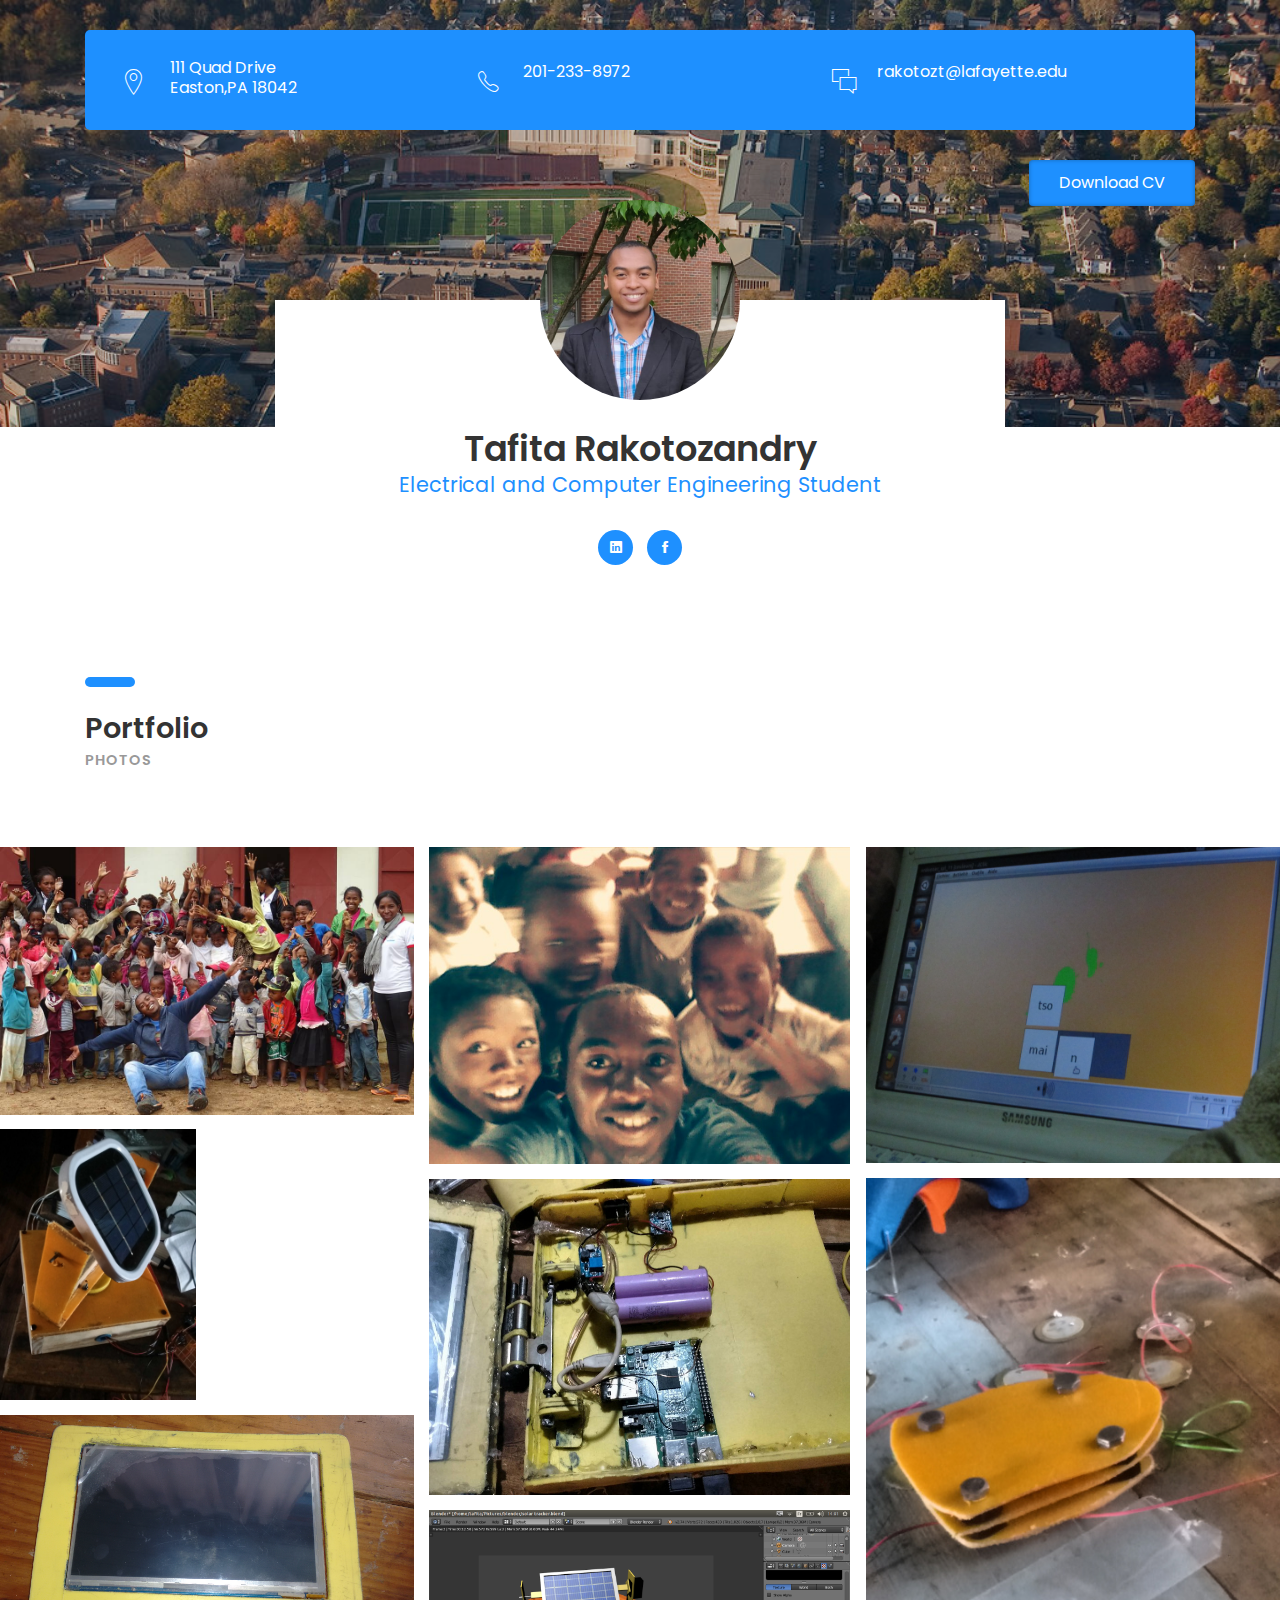
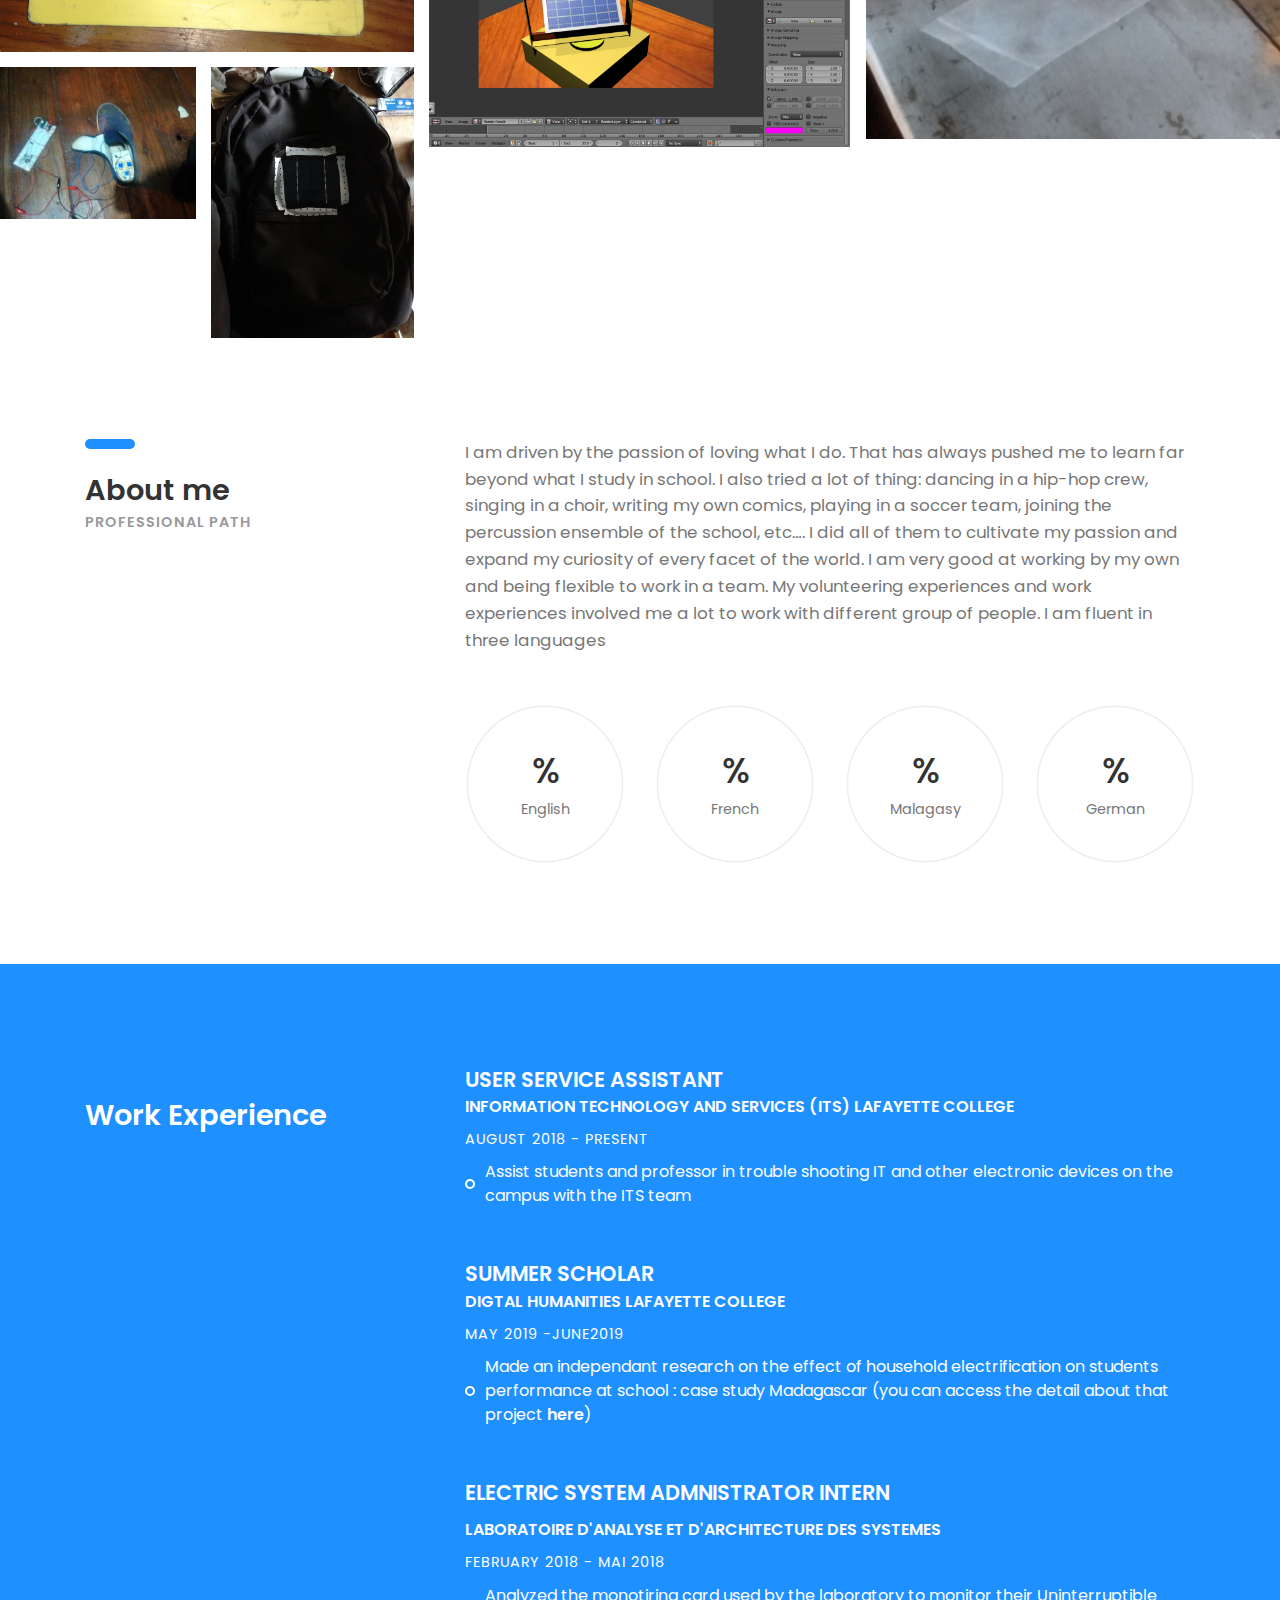
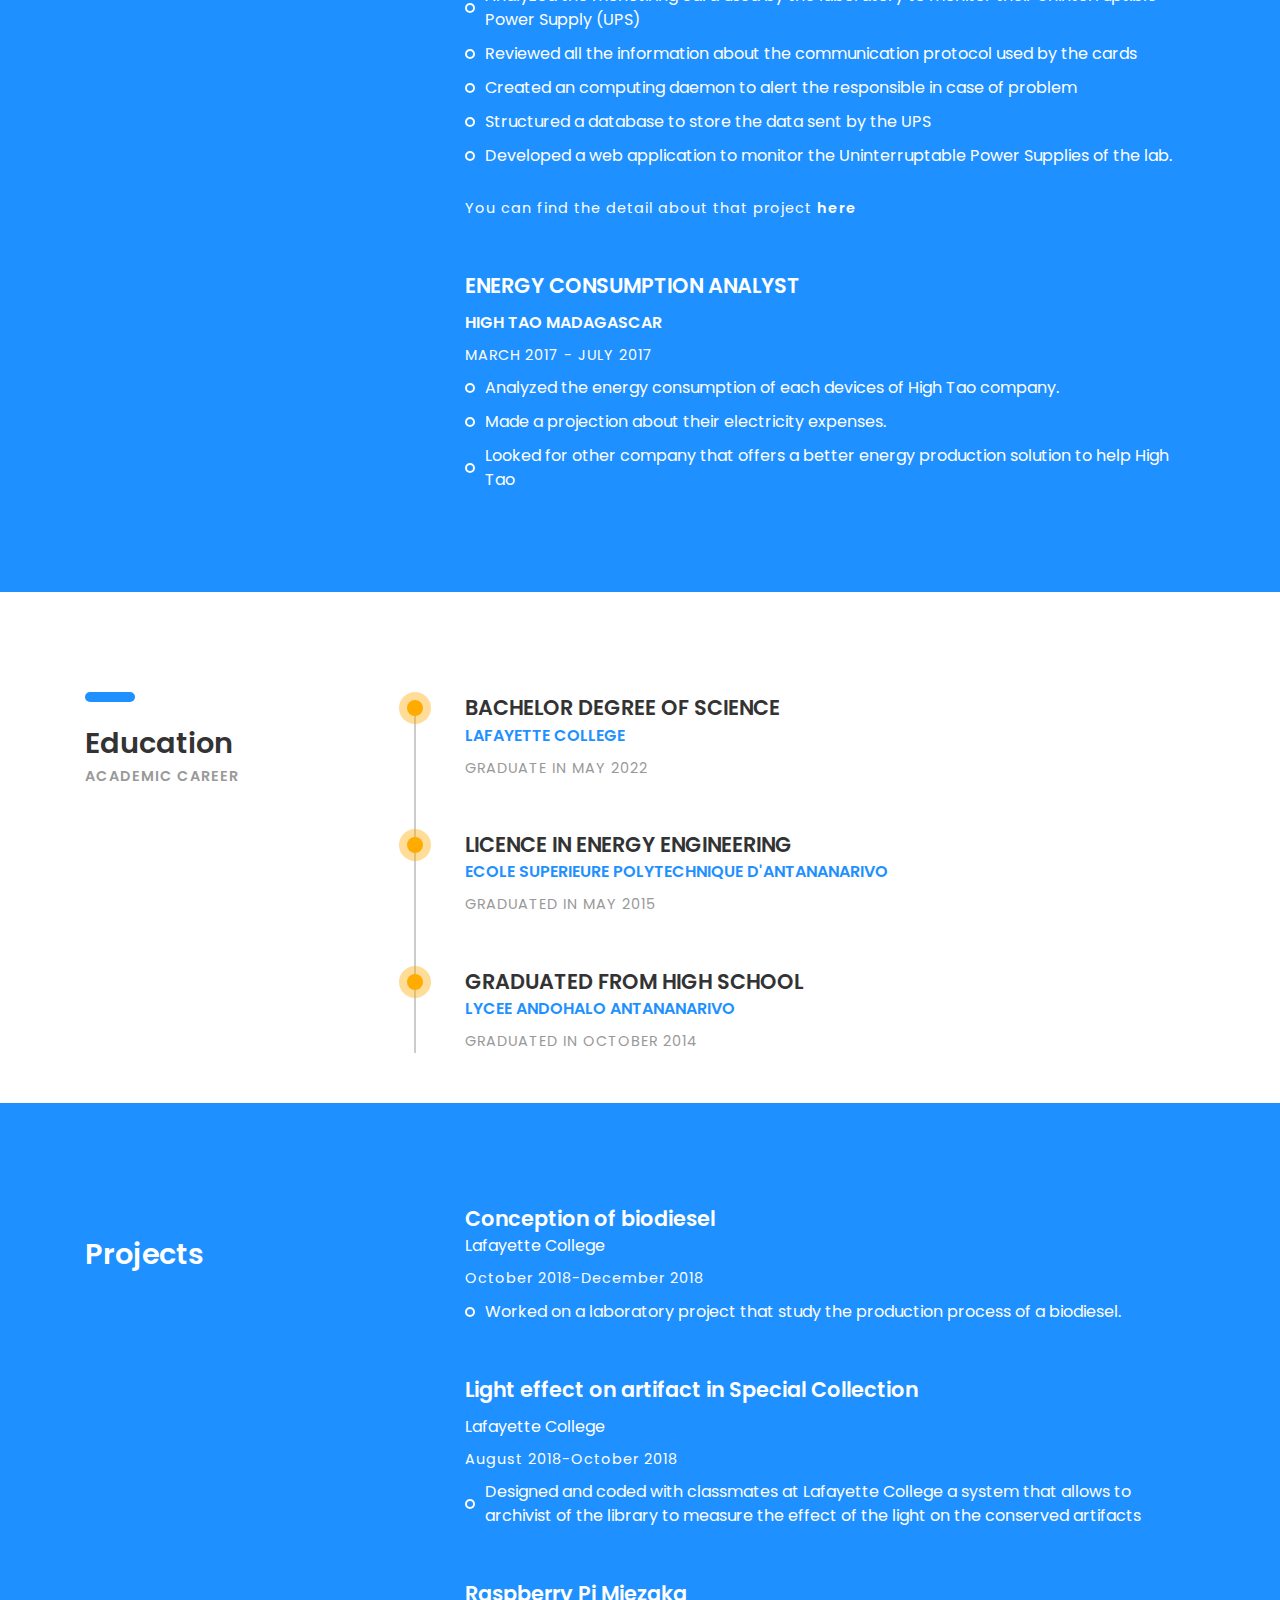
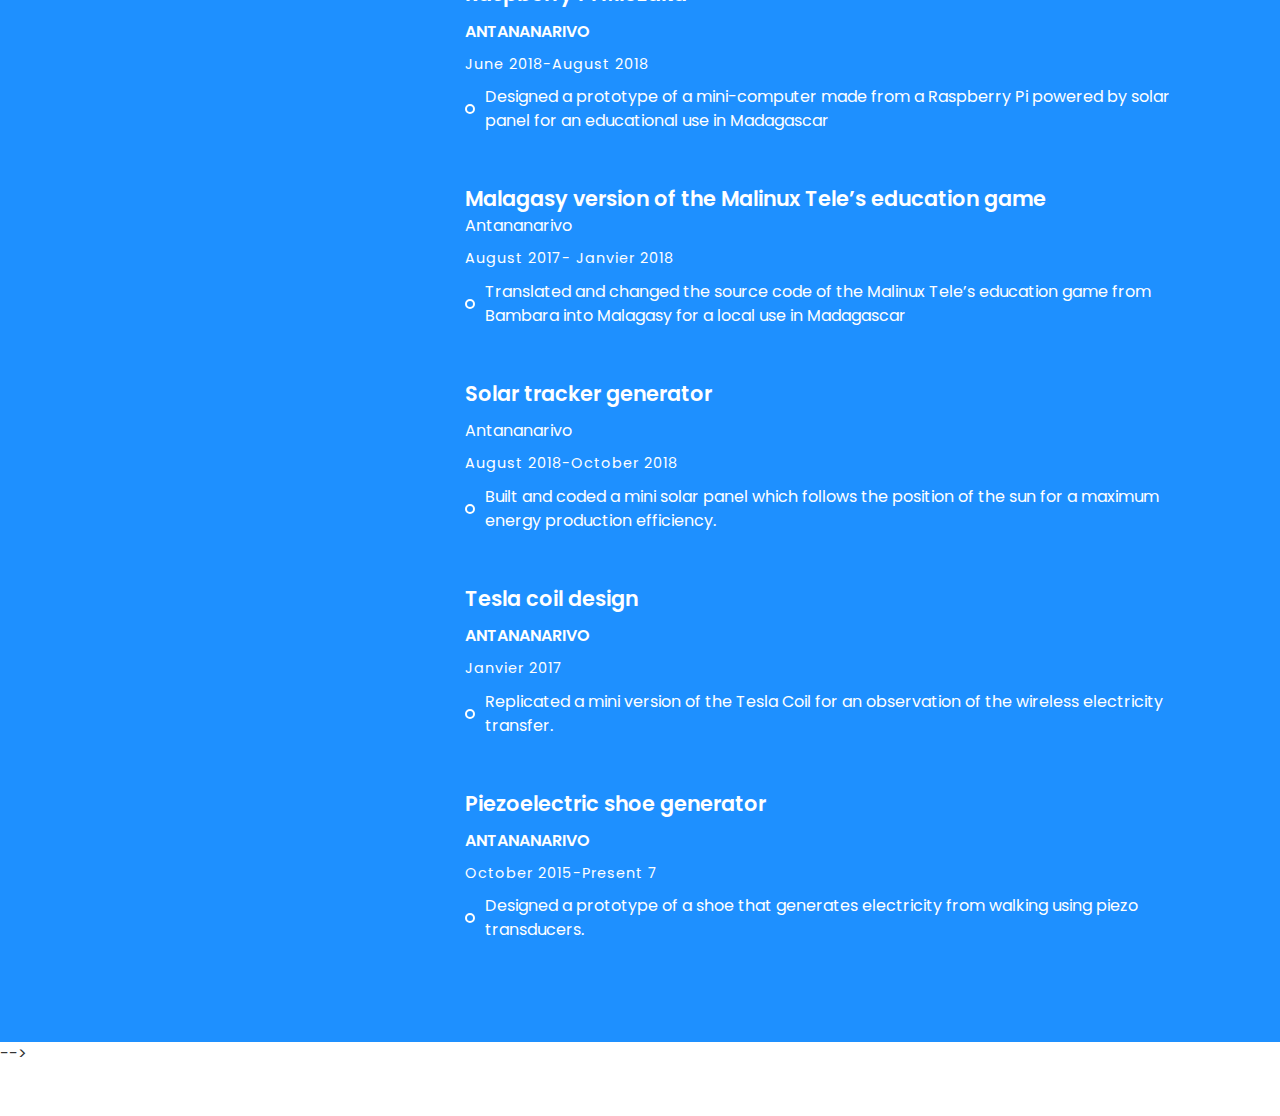
==== index.html @ 73e493b5 "Update index.html" ====
<!DOCTYPE HTML>
<html lang="en">
<head>
	<title>Tafita Rakotozandry</title>
	<meta http-equiv="X-UA-Compatible" content="IE=edge">
    <meta name="viewport" content="width=device-width, initial-scale=1">
	<meta charset="UTF-8">


	<!-- Font -->

	<link href="https://fonts.googleapis.com/css?family=Poppins:400,500,600,700%7CAllura" rel="stylesheet">

	<!-- Stylesheets -->

	<link href="common-css/bootstrap.css" rel="stylesheet">

	<link href="common-css/ionicons.css" rel="stylesheet">

	<link href="common-css/fluidbox.min.css" rel="stylesheet">

	<link href="01-cv-portfolio/css/styles.css" rel="stylesheet">

	<link href="01-cv-portfolio/css/responsive.css" rel="stylesheet">

</head>
<body>

	<header>
		<div class="container">
			<div class="heading-wrapper">
				<div class="row">
					<div class="col-sm-6 col-md-6 col-lg-4">
						<div class="info">
							<i class="icon ion-ios-location-outline"></i>
							<div class="right-area">
								<a href="https://www.google.com/maps/place/111+Quad+Dr,+Easton,+PA+18042/@40.698247,-75.2092885,17z/data=!3m1!4b1!4m5!3m4!1s0x89c46c4ea12a7eb3:0xcabd484bcfe664f5!8m2!3d40.698243!4d-75.2070998"<h5>111 Quad Drive</h5>
								<h5>Easton,PA 18042</h5></a>
							</div><!-- right-area -->
						</div><!-- info -->
					</div><!-- col-sm-4 -->

					<div class="col-sm-6 col-md-6 col-lg-4">
						<div class="info">
							<i class="icon ion-ios-telephone-outline"></i>
							<div class="right-area">
								<h5>201-233-8972</h5>
							</div><!-- right-area -->
						</div><!-- info -->
					</div><!-- col-sm-4 -->

					<div class="col-sm-6 col-md-6 col-lg-4">
						<div class="info">
							<i class="icon ion-ios-chatboxes-outline"></i>
							<div class="right-area">
								<a href="mailto:rakotozt@lafayette.edu"><h5>rakotozt@lafayette.edu</h5></a>

							</div><!-- right-area -->
						</div><!-- info -->
					</div><!-- col-sm-4 -->
				</div><!-- row -->
			</div><!-- heading-wrapper -->

			<a class="downlad-btn" href="resume.pdf">Download CV</a>
		</div><!-- container -->
	</header>

	<section class="intro-section">
		<div class="container">
			<div class="row">
				<div class="col-md-1 col-lg-2"></div>
				<div class="col-md-10 col-lg-8">
					<div class="intro">
						<div class="profile-img"><img src="images/rakoto.jpg" alt=""></div>
						<h2><b>Tafita Rakotozandry</b></h2>
						<h4 class="font-blue">Electrical and Computer Engineering Student</h4>
						<ul class="information margin-tb-30">
							<li><b></b></li>
							<li><b></b></li>
							<li><b></b></li>
						</ul>
						<ul class="social-icons">
							<li><a href="https://www.linkedin.com/in/tafita-rakotozandry-88693a179/"><i class="ion-social-linkedin"></i></a></li>
							<li><a href="https://www.facebook.com/tafita.rakoto.5"><i class="ion-social-facebook"></i></a></li>

						</ul>
					</div><!-- intro -->
				</div><!-- col-sm-8 -->
			</div><!-- row -->
		</div><!-- container -->
	</section><!-- intro-section -->


	<section class="portfolio-section section">
		<div class="container">
			<div class="row">
				<div class="col-sm-4">
					<div class="heading">
						<h3><b>Portfolio</b></h3>
						<h6 class="font-lite-black"><b>PHOTOS</b></h6>
					</div>
				</div><!-- col-sm-4 -->
				<div class="col-sm-8">
					<div class="portfolioFilter clearfix margin-b-80">
						<a href="#" data-filter="*" class="current"><b></b></a>
						<a href="#" data-filter=".web-design"><b></b></a>
						<a href="#" data-filter=".branding"><b></b></a>
						<a href="#" data-filter=".graphic-design"><b></b></a>
					</div><!-- portfolioFilter -->
				</div><!-- col-sm-8 -->
			</div><!-- row -->
		</div><!-- container -->

		<div class="portfolioContainer">

			<div class="p-item web-design">
				<a href="images/slide1.jpg" data-fluidbox>
					<img src="images/slide1.jpg" alt=""></a>
			</div><!-- p-item -->

			<div class="p-item branding graphic-design">
				<a href="images/slide2.jpg" data-fluidbox>
					<img src="images/slide2.jpg" alt=""></a>
			</div><!-- p-item -->

			<div class="p-item web-design">
				<a href="images/slide3.jpg" data-fluidbox>
					<img src="images/slide3.jpg" alt=""></a>
			</div><!-- p-item -->

			<div class="p-item p-item-2 graphic-design">
				<a class="img" href="images/slide4.jpg" data-fluidbox>
					<img src="images/slide4.jpg" alt=""></a>
				<a class="img" href="images/slide12.jpg" data-fluidbox>
					<img src="images/slide12.jpg" alt=""></a>
			</div><!-- p-item -->

			<div class="p-item branding graphic-design">
				<a href="images/slide6.jpg" data-fluidbox>
					<img src="images/slide6.jpg" alt=""></a>
			</div><!-- p-item -->

			<div class="p-item graphic-design web-design">
				<a href="images/slide7.jpg" data-fluidbox>
					<img src="images/slide7.jpg" alt=""></a>
			</div><!-- p-item -->

			<div class="p-item  graphic-design branding">
				<a href="images/slide13.jpg" data-fluidbox>
					<img src="images/slide13.jpg" alt=""></a>
			</div><!-- p-item -->

			<div class="p-item web-design branding">
				<a href="images/slide11.png" data-fluidbox>
					<img src="images/slide11.png" alt=""></a>
			</div><!-- p-item -->

			<div class="p-item p-item-2 graphic-design">
				<a class="img" href="images/slide8.jpg" data-fluidbox>
					<img src="images/slide8.jpg" alt=""></a>
				<a class="img" href="images/slide9.jpg" data-fluidbox>
					<img src="images/slide9.jpg" alt=""></a>
			</div><!-- p-item -->

		</div><!-- portfolioContainer -->

	</section><!-- portfolio-section -->


	<section class="about-section section">
		<div class="container">
			<div class="row">
				<div class="col-sm-4">
					<div class="heading">
						<h3><b>About me</b></h3>
						<h6 class="font-lite-black"><b>PROFESSIONAL PATH</b></h6>
					</div>
				</div><!-- col-sm-4 -->
				<div class="col-sm-8">
					<p class="margin-b-50">I am driven by the passion of loving what I do. That has always pushed me to learn far beyond what I study in school. I also tried a lot of thing: dancing in a hip-hop crew, singing in a choir, writing my own comics, playing in a soccer team, joining the percussion ensemble of the school, etc…. I did all of them to cultivate my passion and expand my curiosity of every facet of the world. I am very good at working by my own and being flexible to work in a team. My volunteering experiences and work experiences involved me a lot to work with different group of people. I am fluent in three languages
</p>

					<div class="row">
						<div class="col-sm-6 col-md-6 col-lg-3">
							<div class="radial-prog-area margin-b-30">
								<div class="radial-progress" data-prog-percent=".95">
									<div></div>
									<h6 class="progress-title">English</h6>
								</div>
							</div><!-- radial-prog-area-->
						</div><!-- col-sm-6-->

						<div class="col-sm-6 col-md-6 col-lg-3">
							<div class="radial-prog-area margin-b-30">
								<div class="radial-progress" data-prog-percent=".98">
									<div></div>
									<h6 class="progress-title">French</h6>
								</div>
							</div><!-- radial-prog-area-->
						</div><!-- col-sm-6-->

						<div class="col-sm-6 col-md-6 col-lg-3">
							<div class="radial-prog-area margin-b-30">
								<div class="radial-progress" data-prog-percent="1">
									<div></div>
									<h6 class="progress-title">Malagasy</h6>
								</div>
							</div><!-- radial-prog-area-->
						</div><!-- col-sm-6-->

						<div class="col-sm-6 col-md-6 col-lg-3">
							<div class="radial-prog-area margin-b-50">
								<div class="radial-progress" data-prog-percent=".40">
									<div></div>
									<h6 class="progress-title">German</h6>
								</div>
							</div><!-- radial-prog-area-->
						</div><!-- col-sm-6-->

					</div><!-- row -->
				</div><!-- col-sm-8 -->
			</div><!-- row -->
		</div><!-- container -->
	</section><!-- about-section -->

	<section class="experience-section section">
		<div class="container">
			<div class="row">
				<div class="col-sm-4">
					<div class="heading">
						<h3><b>Work Experience</b></h3>
						<h6 class="font-lite-black"><b></b></h6>
					</div>
				</div><!-- col-sm-4 -->
				<div class="col-sm-8">

					<div class="experience margin-b-50">
						<h4><b>USER SERVICE ASSISTANT</b></h4>
						<h5 class="margin-t-1"><a href="https://its.lafayette.edu/"><b>INFORMATION TECHNOLOGY AND SERVICES (ITS) LAFAYETTE COLLEGE</b></a></h5>
						<h6 class="margin-t-10">AUGUST 2018 - PRESENT</h6>
							<h6 class="margin-t-10"> </h6>
						<ul class="list margin-b-30">
							<li>Assist students and professor in trouble shooting IT and other electronic devices
	on the campus with the ITS team </li>
						</ul>
					</div><!-- experience -->

					<div class="experience margin-b-50">
						<h4><b>SUMMER SCHOLAR</b></h4>
						<h5 class="margin-t-1"><a href="https://sites.lafayette.edu/dhss/"><b>DIGTAL HUMANITIES LAFAYETTE COLLEGE</b></a></h5>
						<h6 class="margin-t-10">MAY 2019 -JUNE2019</h6>
							<h6 class="margin-t-10"> </h6>
						<ul class="list margin-b-30">
							<li>Made an independant research on the effect of household electrification on students performance at school : case study Madagascar (you can access the detail about that project <a href="http://lafayette.maps.arcgis.com/apps/Cascade/index.html?appid=68cd28d45c2b4a1f82071caed9d18c15"><b>here</b></a>)</li>
						</ul>
					</div><!-- experience -->

					<div class="experience margin-b-50">
						<h4><b>ELECTRIC SYSTEM ADMNISTRATOR INTERN</b></h4>
						<h5 class="margin-t-10"><a href="https://www.laas.fr/public/en"><b>LABORATOIRE D'ANALYSE ET D'ARCHITECTURE DES SYSTEMES</b></a></h5>
						<h6 class="margin-t-10">FEBRUARY 2018 - MAI 2018</h6>
												<h6 class="margin-t-10"> </h6>
						<ul class="list margin-b-30">
							<li>Analyzed the monotiring card used by the laboratory to monitor their Uninterruptible Power Supply (UPS)</li>
<li>Reviewed all the information about the communication protocol used by the cards</li>
	<li>Created an computing daemon to alert the responsible in case of problem</li>
	<li>Structured a database to store the data sent by the UPS</li>
	<li>Developed a web application to monitor the Uninterruptable Power Supplies of the lab.</li>

						</ul>
						<h6 class="margin-t-10">You can find the detail about that project <a href="https://hal.laas.fr/hal-01811022"><b>here</b></a></h6>
					</div><!-- experience -->

					<div class="experience margin-b-50">
						<h4><b>ENERGY CONSUMPTION ANALYST</b></h4>
						<h5 class="margin-t-10"><b>HIGH TAO MADAGASCAR</b></h5>
						<h6 class="margin-t-10">MARCH 2017 - JULY 2017</h6>
						<p class="margin-t-10"> </p>

						<ul class="list margin-b-30">
							<li>Analyzed the energy consumption of each devices of High Tao company.</li>
							<li>Made a projection about their electricity expenses. </li>
							<li>Looked for other company that offers a better energy production solution to help High Tao</li>
						</ul>
					</div><!-- experience -->

				</div><!-- col-sm-8 -->
			</div><!-- row -->
		</div><!-- container -->

	</section><!-- experience-section -->

	<section class="education-section section">
		<div class="container">
			<div class="row">
				<div class="col-sm-4">
					<div class="heading">
						<h3><b>Education</b></h3>
						<h6 class="font-lite-black"><b>ACADEMIC CAREER</b></h6>
					</div>
				</div><!-- col-sm-4 -->
				<div class="col-sm-8">
					<div class="education-wrapper">
						<div class="education margin-b-50">
							<h4><b>BACHELOR DEGREE OF SCIENCE</b></h4>
							<h5 class="font-blue"><a href="https://www.lafayette.edu/"><b>LAFAYETTE COLLEGE</b></a></h5>
							<h6 class="font-lite-black margin-t-10">GRADUATE IN MAY 2022</h6>
						<!--	<p class="margin-tb-30">Learn the basic of signal processing and computer architecture  </p> -->
						</div><!-- education -->

						<div class="education margin-b-50">
							<h4><b>LICENCE IN ENERGY ENGINEERING </b></h4>
							<h5 class="font-blue"><b>ECOLE SUPERIEURE POLYTECHNIQUE D'ANTANANARIVO</b></h5>
							<h6 class="font-lite-black margin-t-10">GRADUATED IN MAY 2015</h6>

						</div><!-- education -->

						<div class="education margin-b-50">
							<h4><b>GRADUATED FROM HIGH SCHOOL </b></h4>
							<h5 class="font-blue"><b>LYCEE ANDOHALO ANTANANARIVO</b></h5>
							<h6 class="font-lite-black margin-t-10">GRADUATED IN OCTOBER 2014</h6>

						</div><!-- education -->
					</div><!-- education-wrapper -->
				</div><!-- col-sm-8 -->
			</div><!-- row -->
		</div><!-- container -->



	<section class="experience-section section">
		<div class="container">
			<div class="row">
				<div class="col-sm-4">
					<div class="heading">
						<h3><b>Projects</b></h3>
						<h6 class="font-lite-black"><b></b></h6>
					</div>
				</div><!-- col-sm-4 -->
				<div class="col-sm-8">

					<div class="experience margin-b-50">
						<h4><b>Conception of biodiesel</b></h4>
						<h5 class="margin-t-1">Lafayette College</h5>
						<h6 class="margin-t-10">October 2018-December 2018</h6>
							<h6 class="margin-t-10"> </h6>
						<ul class="list margin-b-30">
							<li>Worked on a laboratory project that study the production process of a biodiesel. </li>
						</ul>
					</div><!-- experience -->

					<div class="experience margin-b-50">
						<h4><b><a href="lightEffect.pdf">Light effect on artifact in Special Collection </a></b></h4>
						<h5 class="margin-t-10">Lafayette College</h5>
						<h6 class="margin-t-10">August 2018-October 2018</h6>
												<h6 class="margin-t-10"> </h6>
						<ul class="list margin-b-30">
							<li>Designed and coded with classmates at Lafayette College a system that allows to archivist of the library to measure the effect of the light on the conserved artifacts</li>
						</ul>
					</div><!-- experience -->

					<div class="experience margin-b-50">
						<h4><b>Raspberry Pi Miezaka</b></h4>
						<h5 class="margin-t-10"><b>ANTANANARIVO</b></h5>
						<h6 class="margin-t-10">June 2018-August 2018</h6>
						<p class="margin-t-10"> </p>

						<ul class="list margin-b-30">
							<li>Designed a prototype of a mini-computer made from a Raspberry Pi powered by solar panel for an educational use in Madagascar</li>
						</ul>
					</div><!-- experience -->





					<div class="experience margin-b-50">
						<h4><b>Malagasy version of the Malinux Tele’s education game</b></h4>
						<h5 class="margin-t-1">Antananarivo</h5>
						<h6 class="margin-t-10">August 2017- Janvier 2018</h6>
							<h6 class="margin-t-10"> </h6>
						<ul class="list margin-b-30">
							<li>Translated and changed the source code of the Malinux Tele’s education game from Bambara into Malagasy for a local use in Madagascar </li>
						</ul>
					</div><!-- experience -->

					<div class="experience margin-b-50">
						<h4><b>Solar tracker generator</b></h4>
						<h5 class="margin-t-10">Antananarivo</h5>
						<h6 class="margin-t-10">August 2018-October 2018</h6>
												<h6 class="margin-t-10"> </h6>
						<ul class="list margin-b-30">
							<li>Built and coded a mini solar panel which follows the position of the sun for a maximum energy production efficiency. </li>
						</ul>
					</div><!-- experience -->

					<div class="experience margin-b-50">
						<h4><b>Tesla coil design</b></h4>
						<h5 class="margin-t-10"><b>ANTANANARIVO</b></h5>
						<h6 class="margin-t-10">Janvier 2017</h6>
						<p class="margin-t-10"> </p>

						<ul class="list margin-b-30">
							<li>Replicated a mini version of the Tesla Coil for an observation of the wireless electricity transfer.</li>
						</ul>
					</div><!-- experience -->

					<div class="experience margin-b-50">
						<h4><b>Piezoelectric shoe generator</b></h4>
						<h5 class="margin-t-10"><b>ANTANANARIVO</b></h5>
						<h6 class="margin-t-10">October 2015-Present 7</h6>
						<p class="margin-t-10"> </p>

						<ul class="list margin-b-30">
							<li>Designed a prototype of a shoe that generates electricity from walking using piezo transducers.
</li>
						</ul>
					</div><!-- experience -->

				</div><!-- col-sm-8 -->
			</div><!-- row -->
		</div><!-- container -->

	</section><!-- experience-section -->

-->

	<!-- SCIPTS -->

	<script src="common-js/jquery-3.2.1.min.js"></script>

	<script src="common-js/tether.min.js"></script>

	<script src="common-js/bootstrap.js"></script>

	<script src="common-js/isotope.pkgd.min.js"></script>

	<script src="common-js/jquery.waypoints.min.js"></script>

	<script src="common-js/progressbar.min.js"></script>

	<script src="common-js/jquery.fluidbox.min.js"></script>

	<script src="common-js/scripts.js"></script>

</body>
</html>
---- common-css/fluidbox.min.css ----
@-webkit-keyframes a{0%{-webkit-transform:translate(-50%,-50%) rotateX(0) rotateY(0);transform:translate(-50%,-50%) rotateX(0) rotateY(0)}50%{-webkit-transform:translate(-50%,-50%) rotateX(-180deg) rotateY(0);transform:translate(-50%,-50%) rotateX(-180deg) rotateY(0)}to{-webkit-transform:translate(-50%,-50%) rotateX(-180deg) rotateY(-180deg);transform:translate(-50%,-50%) rotateX(-180deg) rotateY(-180deg)}}@keyframes a{0%{-webkit-transform:translate(-50%,-50%) rotateX(0) rotateY(0);transform:translate(-50%,-50%) rotateX(0) rotateY(0)}50%{-webkit-transform:translate(-50%,-50%) rotateX(-180deg) rotateY(0);transform:translate(-50%,-50%) rotateX(-180deg) rotateY(0)}to{-webkit-transform:translate(-50%,-50%) rotateX(-180deg) rotateY(-180deg);transform:translate(-50%,-50%) rotateX(-180deg) rotateY(-180deg)}}.fluidbox{outline:none}.fluidbox__overlay{background-color:hsla(0,0%,100%,.85);cursor:pointer;cursor:zoom-out;opacity:0;pointer-events:none;position:fixed;top:-100%;left:0;bottom:-100%;right:0;-webkit-transition:all .5s ease-in-out;transition:all .5s ease-in-out}.fluidbox--opened .fluidbox__overlay{pointer-events:auto}.fluidbox__wrap{background-position:center center;background-size:cover;margin:0 auto;position:relative;-webkit-transition:all .5s ease-in-out;transition:all .5s ease-in-out}.fluidbox--closed .fluidbox__thumb,.fluidbox__thumb{-webkit-transition:opacity 0s ease-in-out 0s;transition:opacity 0s ease-in-out 0s}.fluidbox__ghost{background-size:100% 100%;background-position:center center;background-repeat:no-repeat;position:absolute;-webkit-transition:opacity 0s 0s,-webkit-transform .5s 0s;transition:opacity 0s 0s,-webkit-transform .5s 0s;transition:opacity 0s 0s,transform .5s 0s;transition:opacity 0s 0s,transform .5s 0s,-webkit-transform .5s 0s}.fluidbox--opened .fluidbox__ghost{cursor:pointer;cursor:zoom-out}.fluidbox--closed .fluidbox__ghost{-webkit-transition:opacity 0s .5s,-webkit-transform .5s 0s;transition:opacity 0s .5s,-webkit-transform .5s 0s;transition:opacity 0s .5s,transform .5s 0s;transition:opacity 0s .5s,transform .5s 0s,-webkit-transform .5s 0s}.fluidbox__loader{opacity:0;-webkit-perspective:200px;perspective:200px;pointer-events:none;position:absolute;top:0;left:0;bottom:0;right:0}.fluidbox__loader:before{background-color:hsla(0,0%,100%,.85);content:'';-webkit-transform-style:preserve-3d;transform-style:preserve-3d;position:absolute;top:50%;left:50%;width:20%;padding-bottom:20%;-webkit-transform:translate(-50%,-50%);transform:translate(-50%,-50%);-webkit-transition-property:-webkit-transform;transition-property:-webkit-transform;transition-property:transform;transition-property:transform,-webkit-transform;-webkit-transition-duration:.5s;transition-duration:.5s;-webkit-transition-delay:0s;transition-delay:0s}.fluidbox--loading .fluidbox__loader{opacity:1;-webkit-transition:opacity .5s ease-in-out .5s;transition:opacity .5s ease-in-out .5s}.fluidbox--loading .fluidbox__loader:before{-webkit-animation:a 1s 0s infinite ease-in-out forwards;animation:a 1s 0s infinite ease-in-out forwards}
/*# sourceMappingURL=fluidbox.min.css.map */
---- 01-cv-portfolio/css/styles.css ----
/*
====================================================

* 	[Master Stylesheet]
	
	Theme Name :  
	Version    :  
	Author     :  
	Author URI :  

====================================================

	TOC
	
	1. PRIMARY STYLES
	2. COMMONS FOR PAGE DESIGN
	3. HEADER
	4. INTRO SECTION
	5. PORFOLIO SECTION
	6. ABOUT SECTION
	7. EXPERIENCE SECTION
	8. EDUCATION SECTION
	9. COUNTER SECTION
	10. FOOTER

====================================================


/* ---------------------------------
1. PRIMARY STYLES
--------------------------------- */

html{ font-size: 100%; height: 100%; overflow-x: hidden; margin: 0px;  padding: 0px; touch-action: manipulation; }


body{ font-size: 16px; font-family: 'Poppins', serif; width: 100%; height: 100%; margin: 0; font-weight: 400;
	-webkit-font-smoothing: antialiased; -moz-osx-font-smoothing: grayscale; word-wrap: break-word; 
	color: #333; }

h1, h2, h3, h4, h5, h6, p, a, ul, span, li, img, inpot, button{ margin: 0; padding: 0; }

h1,h2,h3,h4,h5,h6{ line-height: 1.5; font-weight: inherit; }

h1,h2,h3{ font-family: 'Poppins', cursive; }

p{ line-height: 1.6; font-size: 1.05em; font-weight: 400; color: #777; }

h1{ font-size: 4em; line-height: 1; }
h2{ font-size: 2.2em; line-height: 1.1; }
h3{ font-size: 1.8em; }
h4{ font-size: 1.3em; }
h5{ font-size: 1em; }
h6{ font-size: .9em; letter-spacing: 1px; }

a, button{ display: inline-block; text-decoration: none; color: inherit; line-height: 1; 
	-webkit-transition: all .25s ease-in-out; transition: all .25s ease-in-out; }

a:focus, a:active, a:hover,
button:focus, button:active, button:hover,
a b.light-color:hover{ text-decoration: none; color: #FFA804; }

b{ font-weight: 600; }

img{ width: 100%; }

li{ list-style: none; display: inline-block; }

span{ display: inline-block; }

button{ outline: 0; border: 0; background: none; cursor: pointer; }

.
{ font-size: 1.1em; display: inline-block; line-height: inherit; }

[class^="icon-"]:before, [class*=" icon-"]:before{ line-height: inherit; }

b.max-bold{ font-weight: 700; }



/* ---------------------------------
2. COMMONS FOR PAGE DESIGN
--------------------------------- */

.section{ padding: 100px 0 50px; }

.section .heading{ margin-bottom: 60px; }

.section .heading:before{ content:''; height: 10px; width: 50px; border-radius: 5px;
	margin-bottom: 20px; display: block; background: #1e90ff; }
	
.margin-t-10{ margin-top: 10px; }

.margin-b-30{ margin-bottom: 30px; }
.margin-b-50{ margin-bottom: 50px; }

.margin-tb-30{ margin-top: 30px; margin-bottom: 30px; }

.font-yellow{ color: #FFA600; }
.font-blue{ color: #1e90ff; }
.font-semi-white{ color: #ddd; }

.font-lite-black{ color: #999; }


/* ---------------------------------
3. HEADER
--------------------------------- */

header{ position: absolute; top: 30px; left: 0; right: 0; z-index: 100; }

header .heading-wrapper{ border-radius: 5px; padding: 30px 40px 20px; background: #1e90ff; color: #fff; }

header .info{ margin-bottom: 10px; }

header .info .icon{ float: left; font-size: 30px; }

header .info .right-area{ margin-left: 45px; }

header .downlad-btn{ padding: 15px 30px; border-radius: 4px; float: right; margin-top: 30px;
	box-shadow: inset 0 0px 4px rgba(0,0,0,.3); background: #1e90ff; color: #fff; 
	-webkit-transition: all .2s ease; transition: all .2s ease; }

header .downlad-btn:hover{ -webkit-transform: translateY(-4px); transform: translateY(-4px); }


/* ---------------------------------
4. INTRO SECTION
--------------------------------- */

.intro-section{ padding-top: 200px; position: relative; background-size: cover; 
	z-index: 1;background-image: url(../../images/background-1.jpg); }

.intro-section:before{ content:''; z-index: -1; position: absolute; top: 0; bottom: 0; left: 0; 
	right: 0; background: rgba(0,0,0, .2); }
	
.intro-section:after{ content: ''; position: absolute; bottom: 0; left: 0; right: 0;
	height: 150px; z-index: -1; background: #fff; }

.intro{ padding: 0 20px; margin-top: 100px; text-align: center; background: #fff; }

.intro .profile-img{ height: 200px; width: 200px; border-radius: 100px; margin: 0 auto; 
	overflow: hidden; position: relative; top: -100px; margin-bottom: -70px;  }

.intro .information > li{ display: block; margin: 5px 0; }

.intro .social-icons > li > a{ height: 35px; line-height: 35px; width: 35px; border-radius: 20px; 
	overflow: hidden; z-index: 1; position: relative; margin: 0 5px 5px; background: #1e90ff; color: #fff; }

.intro .social-icons > li > a:after{ content: ''; position: absolute; bottom: 0; left: 0; right: 0;
	top: 0; z-index: -1; border-radius: 20px; background: #FA8072; 
	-webkit-transition: all .2s ease; transition: all .2s ease;
	-webkit-transform: scale(0); transform: scale(0); }

.intro .social-icons > li > a:hover:after{ -webkit-transform: scale(1); transform: scale(1); }


/* ---------------------------------
5. PORFOLIO SECTION
--------------------------------- */

.portfolio-section{ padding-bottom: 0; }

.portfolio-section .portfolioFilter{ margin-top: 60px; color: #666; }

.portfolio-section .portfolioFilter a{ margin: 10px 10px 0 0; }

.portfolio-section .portfolioFilter a.current{  color: #FFA804; }

.portfolio-section .portfolioContainer{ margin-left: -15px; margin-right: -15px; }

.portfolio-section .p-item{ width: 33.333%; padding: 0 7.5px 0px; margin-top: 15px; }

.portfolio-section .p-item a{ display: inline; }

.portfolio-section .p-item.p-item-2 .img:first-child{ float: left; width: 50%; padding-right: 7.5px; }

.portfolio-section .p-item.p-item-2 .img:last-child{ float: right; width: 50%; padding-left: 7.5px; }


/* ---------------------------------
6. ABOUT SECTION
--------------------------------- */

.radial-progress{ position: relative; max-width: 200px; margin: 0 auto; }

.radial-progress .progressbar-text{ font-size: 2.2em; font-weight: 500; 
	padding-bottom: 25px!important; color: #333!important; }

.radial-progress .progressbar-text:after{ content:'%'; }

.radial-progress .progress-title{ position: absolute; top: 50%; left: 50%; width: 100%;
	letter-spacing: 0; text-align: center; transform: translate(-50%, 15px); color: #777; }

	

/* ---------------------------------
7. EXPERIENCE SECTION
--------------------------------- */

.experience-section{ background: #1e90ff; color: #fff; }

.experience .list > li{ display: block; position: relative; margin-bottom: 10px; padding-left: 20px; }

.experience .list > li:before{ content: ''; position: absolute; top: 50%; left: 0; height: 10px; 
	width: 10px; margin-top: -5px; display: block; border-radius: 10px; border: 2px solid #fff; }

	
/* ---------------------------------
8. EDUCATION SECTION
--------------------------------- */

.education-wrapper{ position: relative; }

.education-wrapper:after{ content:''; position: absolute; top: 8px; bottom: 0; left: -51px;
	width: 2px; background: #ccc; }

.education-wrapper .education{ position: relative; }

.education-wrapper .education:after{ content:''; position: absolute; top: 8px; left: -58px; width: 16px; 
	height: 16px; border-radius: 10px; z-index: 1;
	box-shadow: 0 0 0 8px rgba(255,171,0, .4); background: #FFAB00; }
	
	
/* ---------------------------------
9. COUNTER SECTION
--------------------------------- */

.counter-section{ position: relative; padding: 100px 0 70px; background-size: cover; z-index: 1; 
	background-image: url(../../images/slider-2-1920x600.jpg); color: #fff; }

.counter-section:after{ content:''; z-index: -1; position: absolute; top: 0; bottom: 0; left: 0; 
	right: 0; background: rgba(0,0,0, .2); }

.counter{ position: relative; }
	
.counter .title{ text-align: right; margin-right: 130px; }

.counter .desc{ position: absolute; bottom: 4px; right: 0px; width: 110px; }


/* RADIAL PREOGRESS SECTION */


.radial-progress{ position: relative; max-width: 200px; margin: 0 auto; }

.radial-progress .progressbar-text{ font-size: 2.2em; font-weight: 500; 
	padding-bottom: 25px!important; color: #333!important; }

.radial-progress .progressbar-text:after{ content:'%'; }

.radial-progress .progress-title{ position: absolute; top: 50%; left: 50%; width: 100%;
	letter-spacing: 0; text-align: center; transform: translate(-50%, 15px); color: #777; }

	
	
/* ---------------------------------
10. FOOTER
--------------------------------- */

.copyright{ text-align: center; padding: 30px 0; background: #28023D; }
---- 01-cv-portfolio/css/responsive.css ----
/* Screens Resolution : 992px
-------------------------------------------------------------------------- */
@media only screen and (max-width: 1200px) {
	/* ---------------------------------
	9. COUNTER SECTION
	--------------------------------- */

	.counter-section{ text-align: center; padding: 50px 0 20px; }

	.counter{ display: inline-block; }
	
	.counter .desc{ text-align: left; }
}

/* Screens Resolution : 992px
-------------------------------------------------------------------------- */
@media only screen and (max-width: 992px) {
	
	/* ---------------------------------
	4. INTRO SECTION
	--------------------------------- */

	.intro-section{ padding-top: 250px; }
	
}

/* Screens Resolution : 767px
-------------------------------------------------------------------------- */
@media only screen and (max-width: 767px) {
	
	/* ---------------------------------
	1. PRIMARY STYLES
	--------------------------------- */

	p{ line-height: 1.4; }

	h1{ font-size: 3em; }
	h2{ font-size: 2em; }
	h3{ font-size: 1.8em; }


	
	/* ---------------------------------
	2. COMMONS FOR PAGE DESIGN
	--------------------------------- */

	.section{ padding: 50px 0 0px; }

	.section .heading{ margin-bottom: 30px; }

	
	/* ---------------------------------
	4. INTRO SECTION
	--------------------------------- */

	.intro-section{ padding-top: 350px; }


	/* ---------------------------------
	5. PORFOLIO SECTION
	--------------------------------- */

	.portfolio-section{ padding-bottom: 0; }
	
	.portfolio-section .portfolioFilter{ margin: 0px 0 10px; }
	
	.portfolio-section .portfolioContainer{ margin-left: 0; margin-right: 0; }

	.portfolio-section .p-item{ width: 50%; padding: 0 15px 0px; }

	.portfolio-section .p-item{ max-width: 400px; }

	
	/* ---------------------------------
	8. EDUCATION SECTION
	--------------------------------- */
	
	.education-wrapper:after,
	.education-wrapper .education:after{ display: none; }

}

/* Screens Resolution : 575px
-------------------------------------------------------------------------- */
@media only screen and (max-width: 575px) {
	
	/* ---------------------------------
	1. PRIMARY STYLES
	--------------------------------- */

	body{ font-size: 14px;  }
	

	/* ---------------------------------
	5. PORFOLIO SECTION
	--------------------------------- */
	
	.portfolio-section .p-item{ width: 100%; }
	
}

/* Screens Resolution : 479px
-------------------------------------------------------------------------- */
@media only screen and (max-width: 479px) {


}

/* Screens Resolution : 359px
-------------------------------------------------------------------------- */
@media only screen and (max-width: 359px) {
	
	/* ---------------------------------
	3. HEADER
	--------------------------------- */

	header .heading-wrapper{  padding: 30px 20px 20px; }

	header .info .icon{ font-size: 25px; }

	header .info .right-area{ margin-left: 35px; }

}

/* Screens Resolution : 290px
-------------------------------------------------------------------------- */
@media only screen and (max-width: 290px) {

	
}

/* Screens Resolution : 290px
-------------------------------------------------------------------------- */
@media only screen and (max-width: 260px) {
	
	/* ---------------------------------
	3. HEADER
	--------------------------------- */

	header .heading-wrapper{  padding: 10px 15px 0px; }

	header .info .icon{ font-size: 15px; }

	header .info .right-area{ margin-left: 20px; }
	
	/* ---------------------------------
	4. INTRO SECTION
	--------------------------------- */

	.intro .profile-img{ width: 80%; height: auto; top: 0; margin-bottom: 10px; }
	
	.intro{ padding: 20px 10px 0; margin-right: -15px; margin-left: -15px; }
	
}
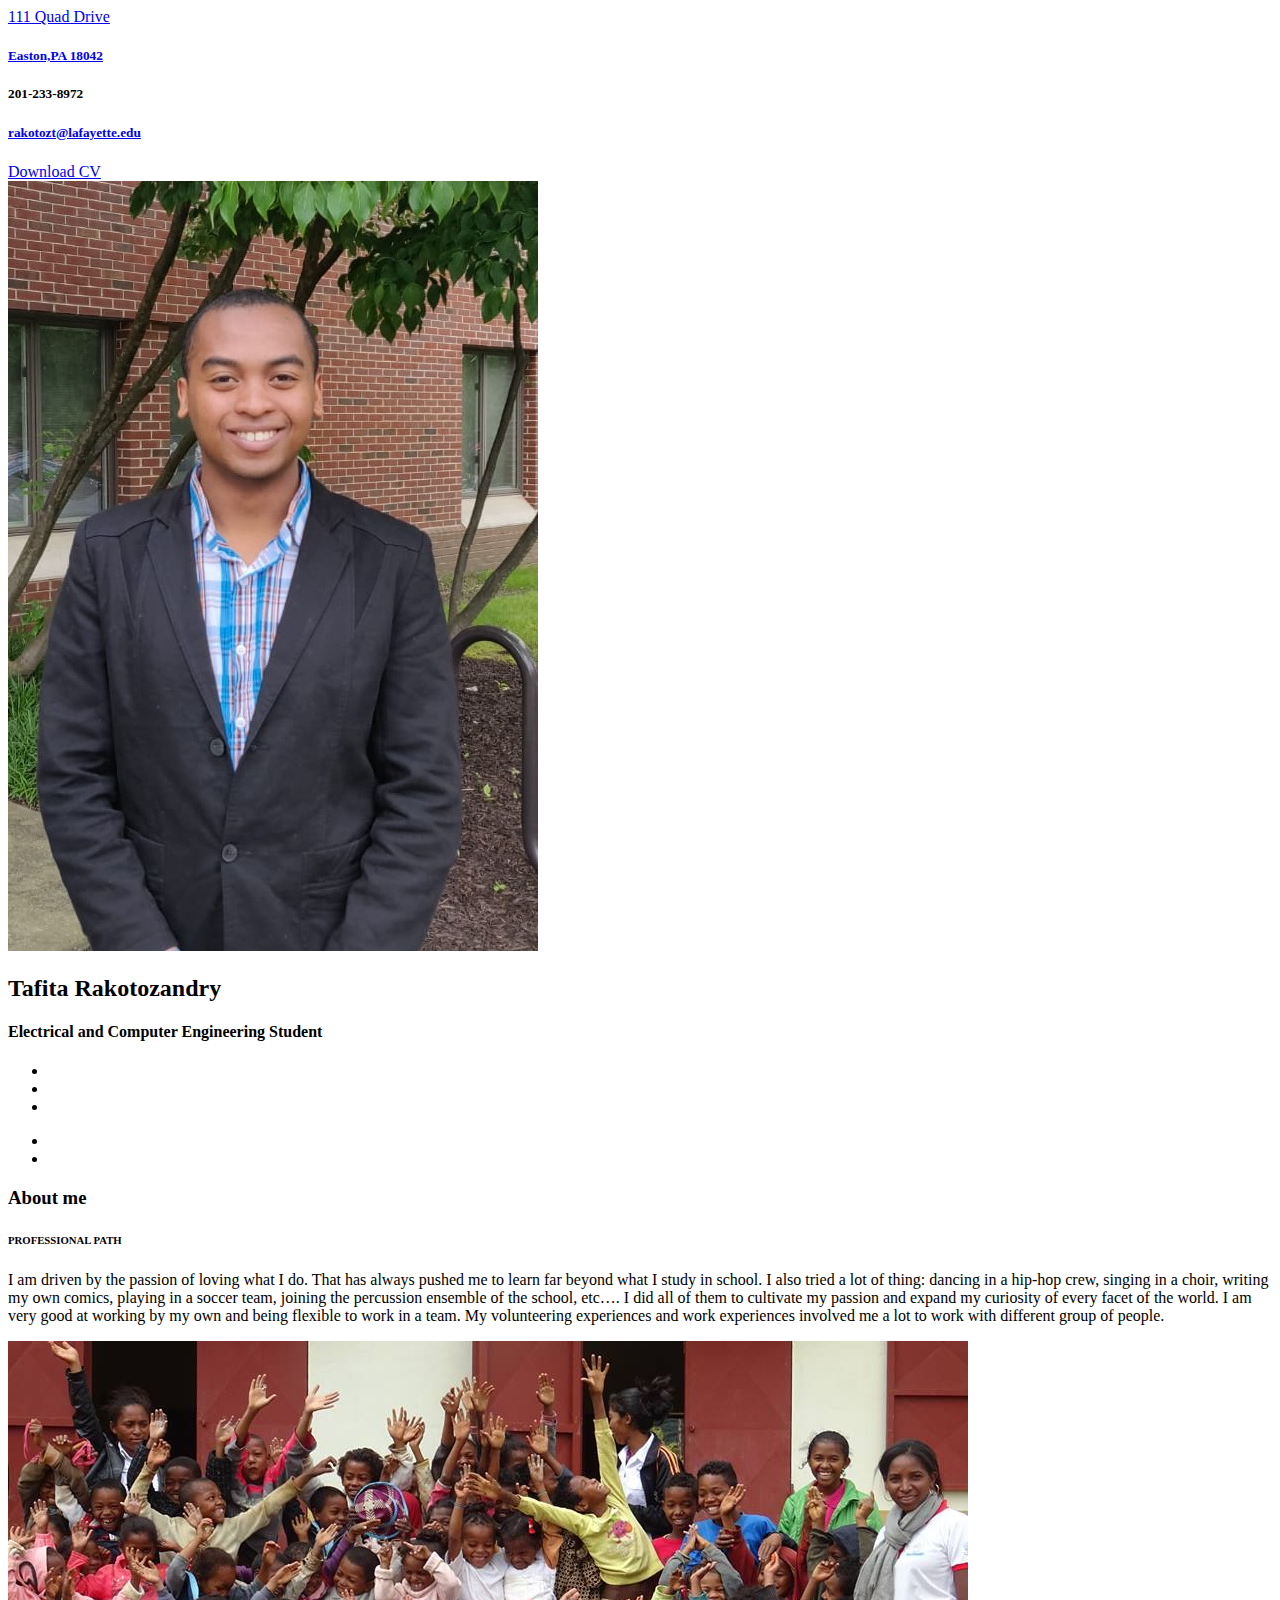
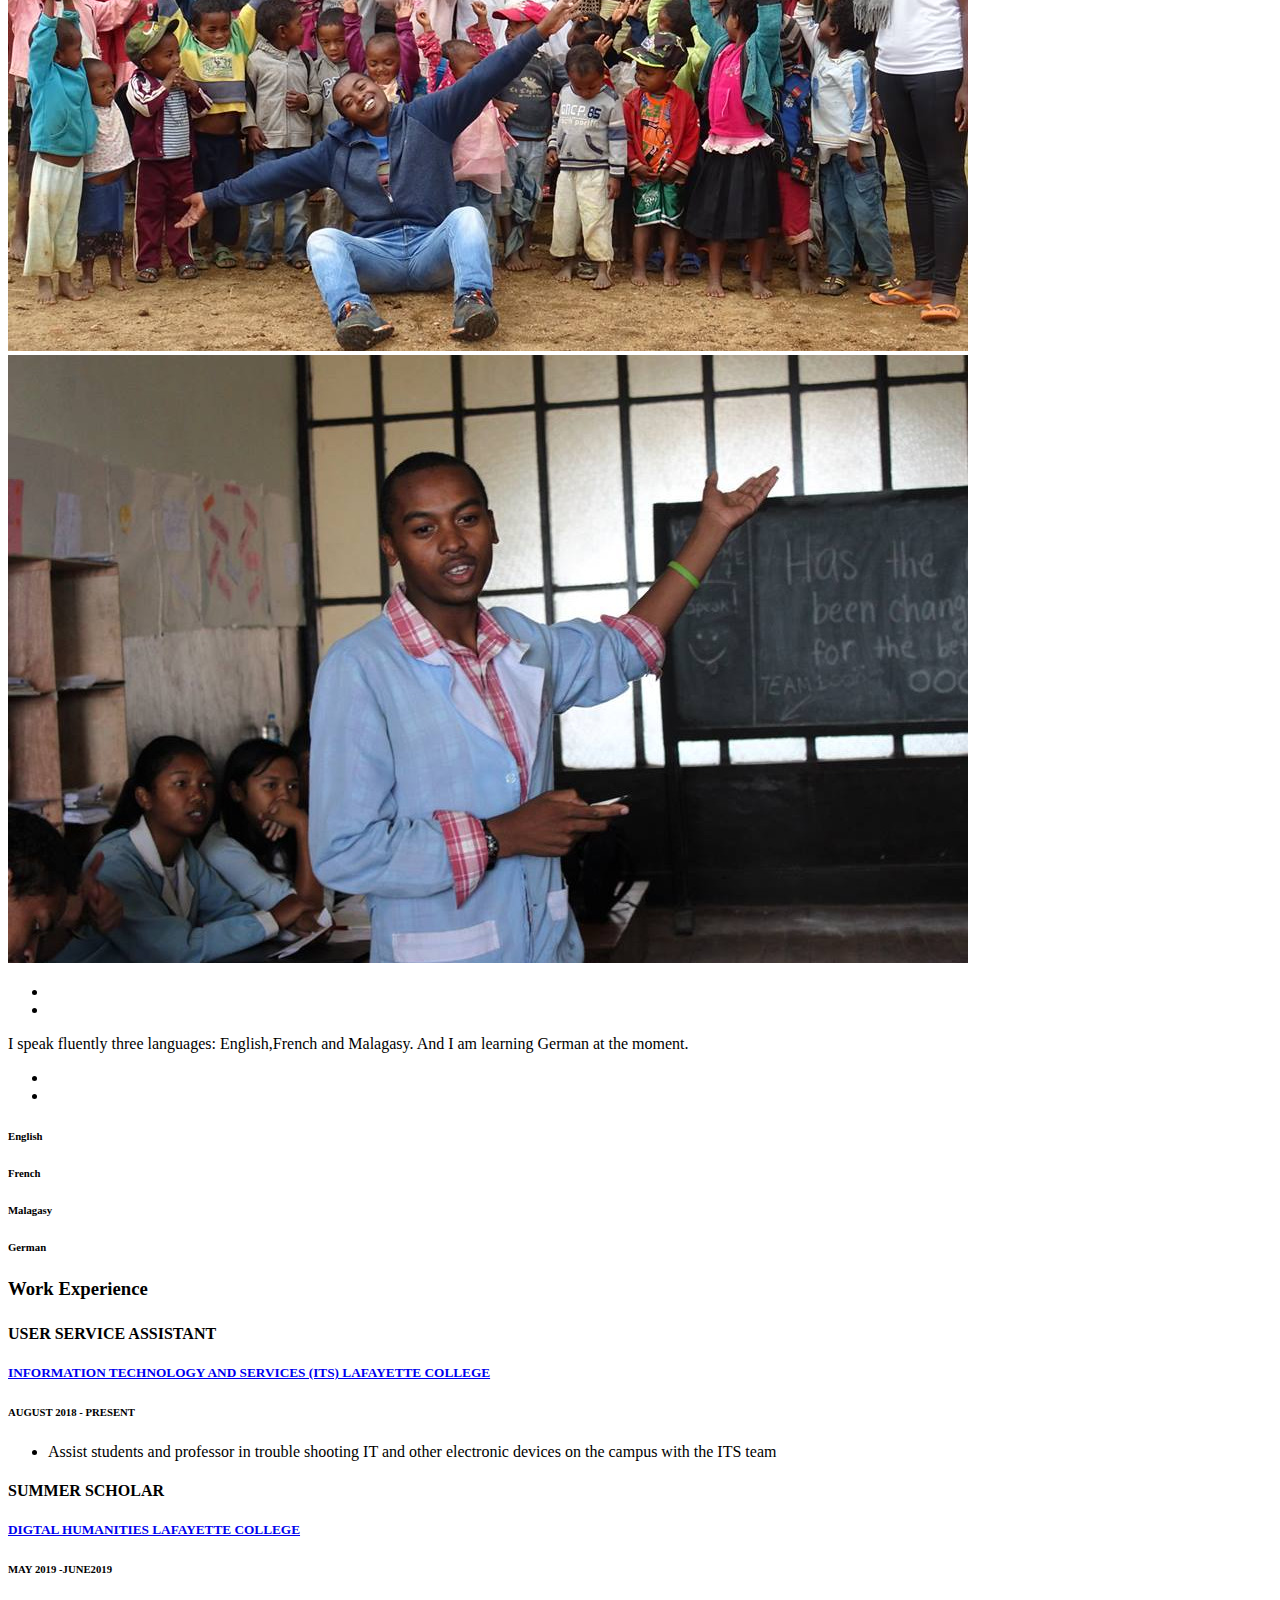
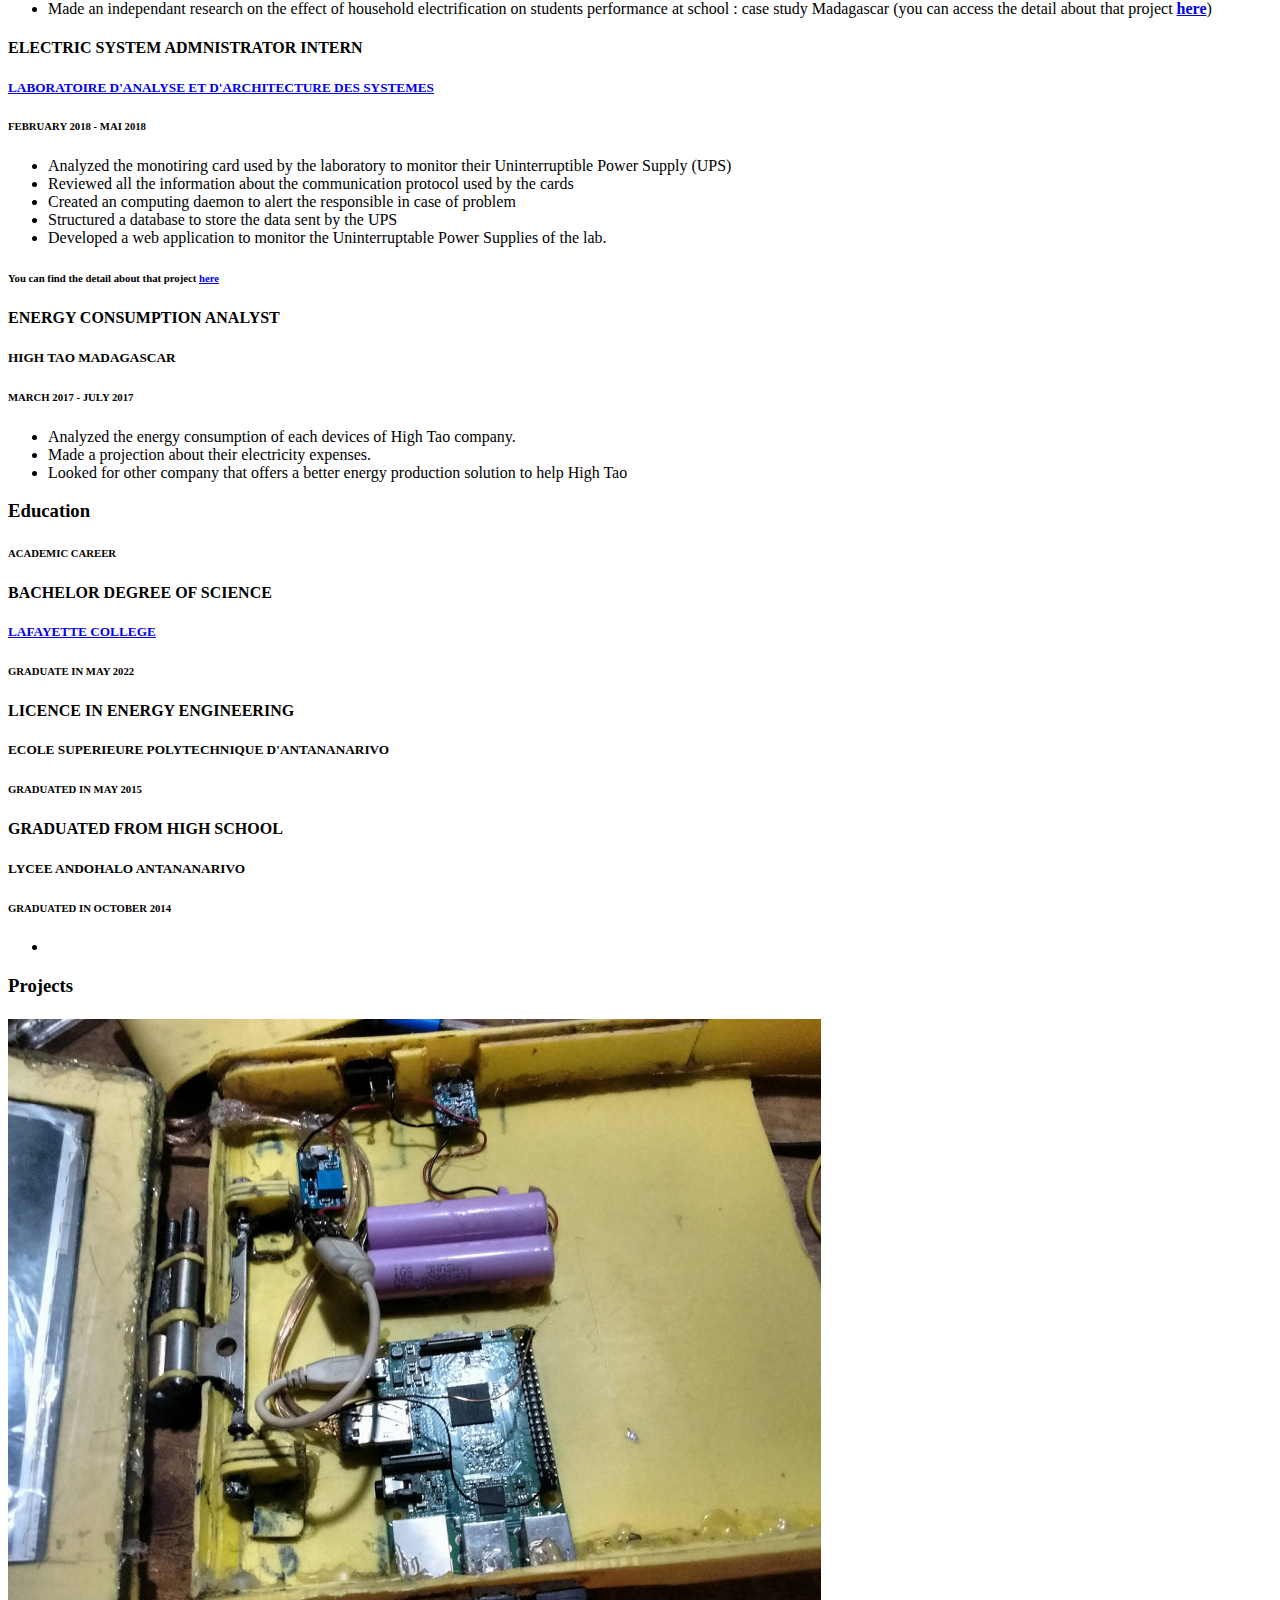
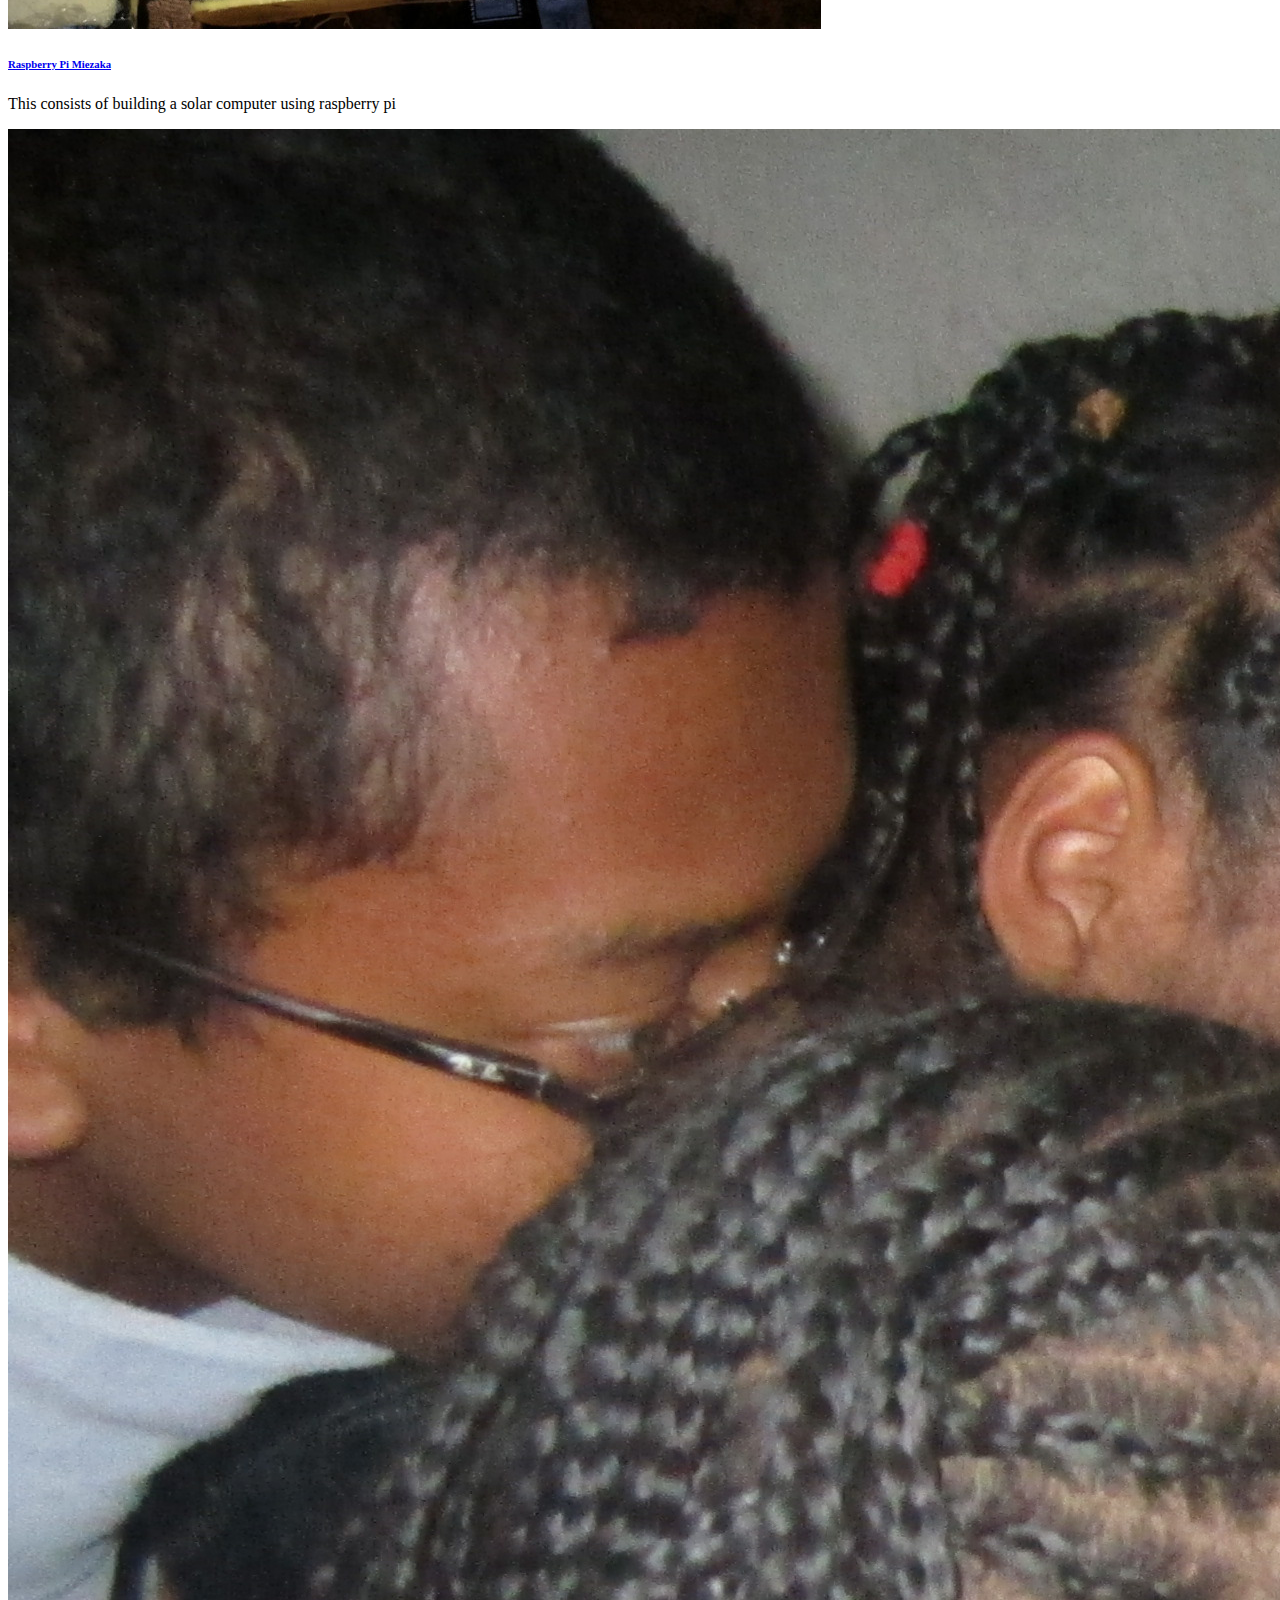
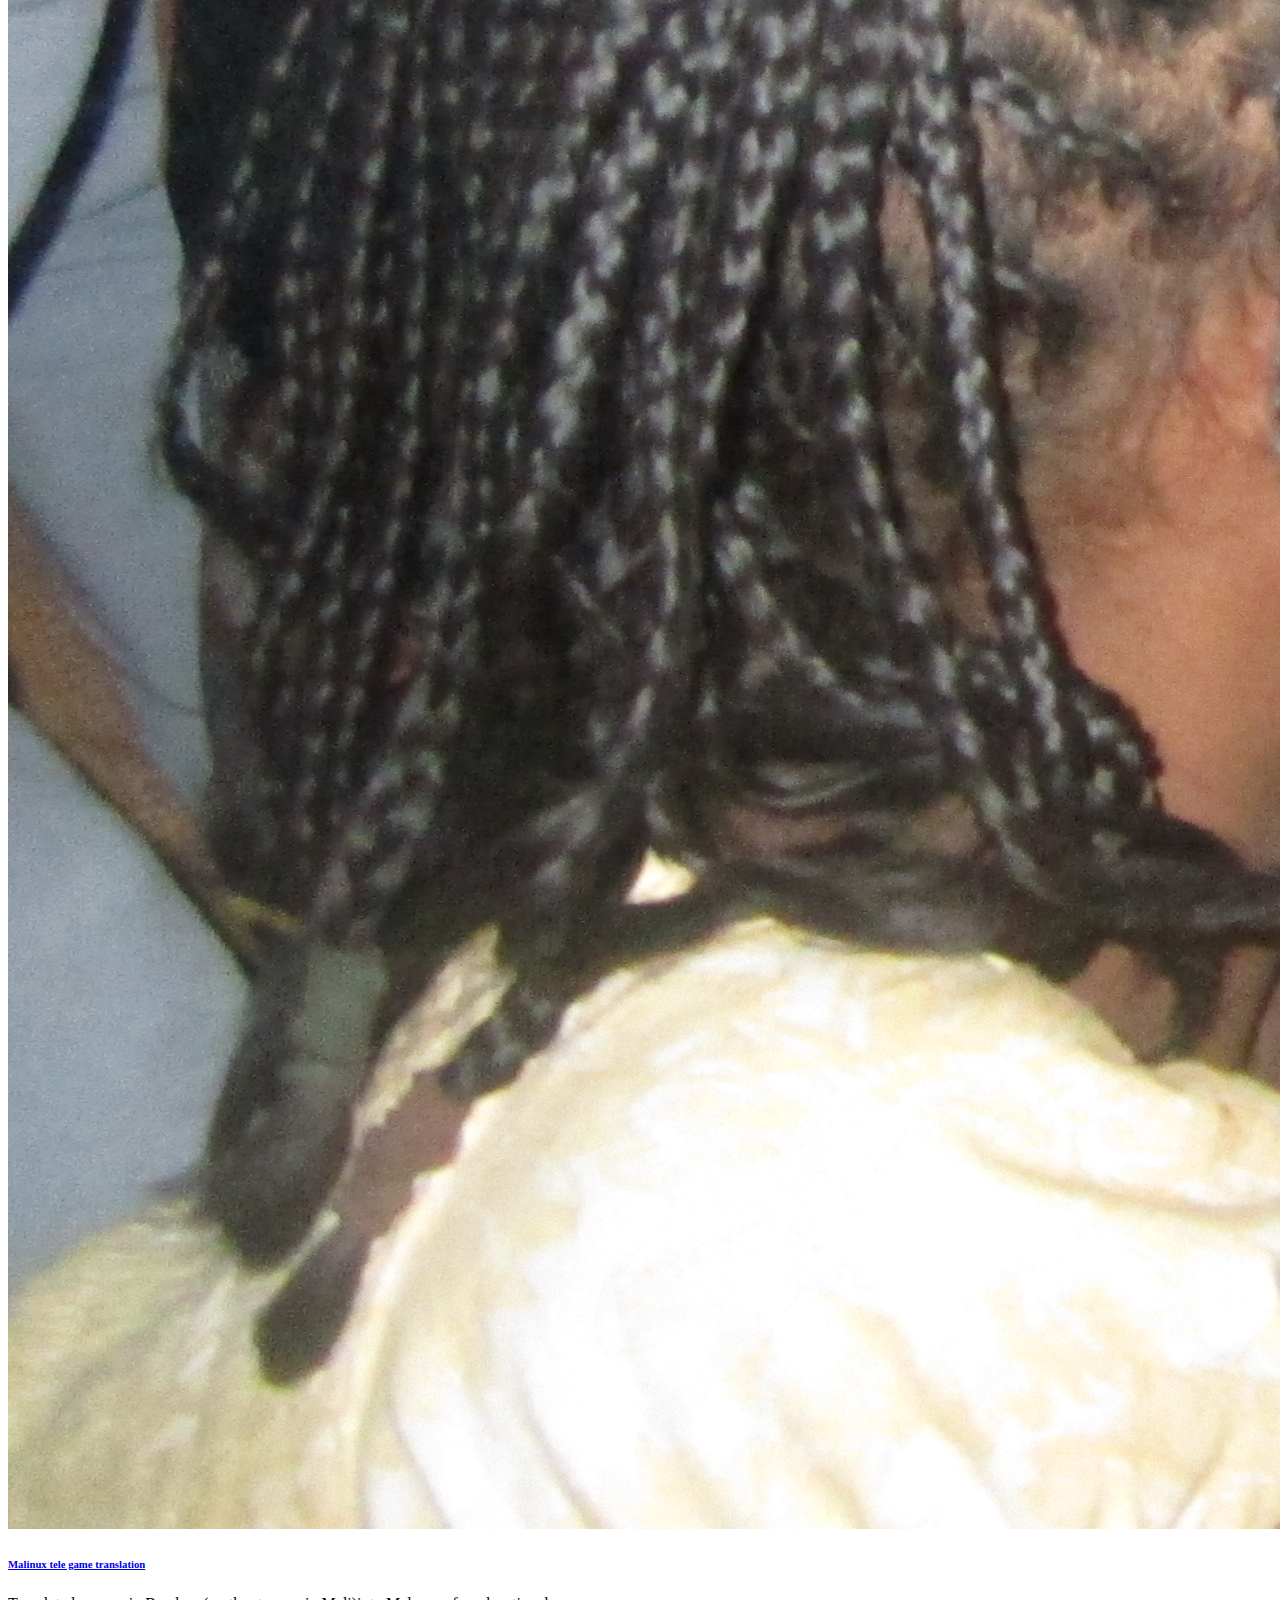
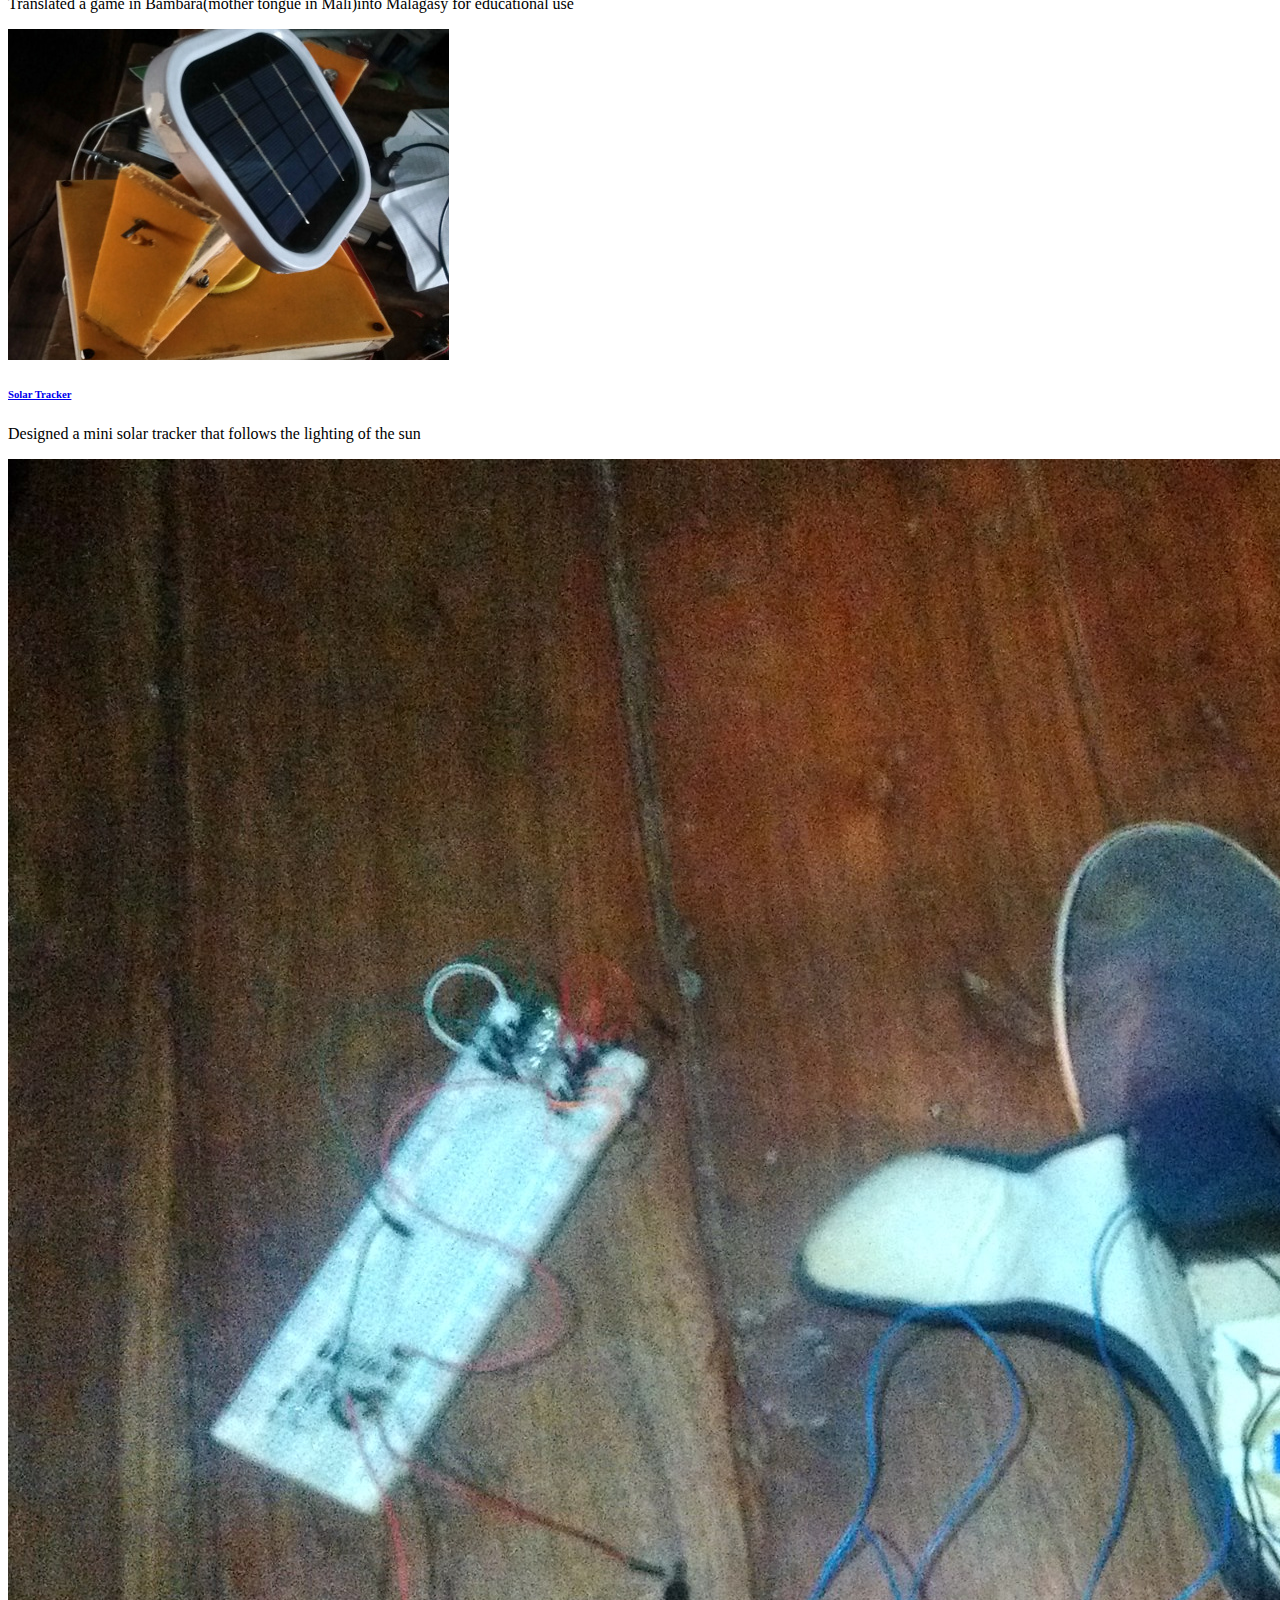
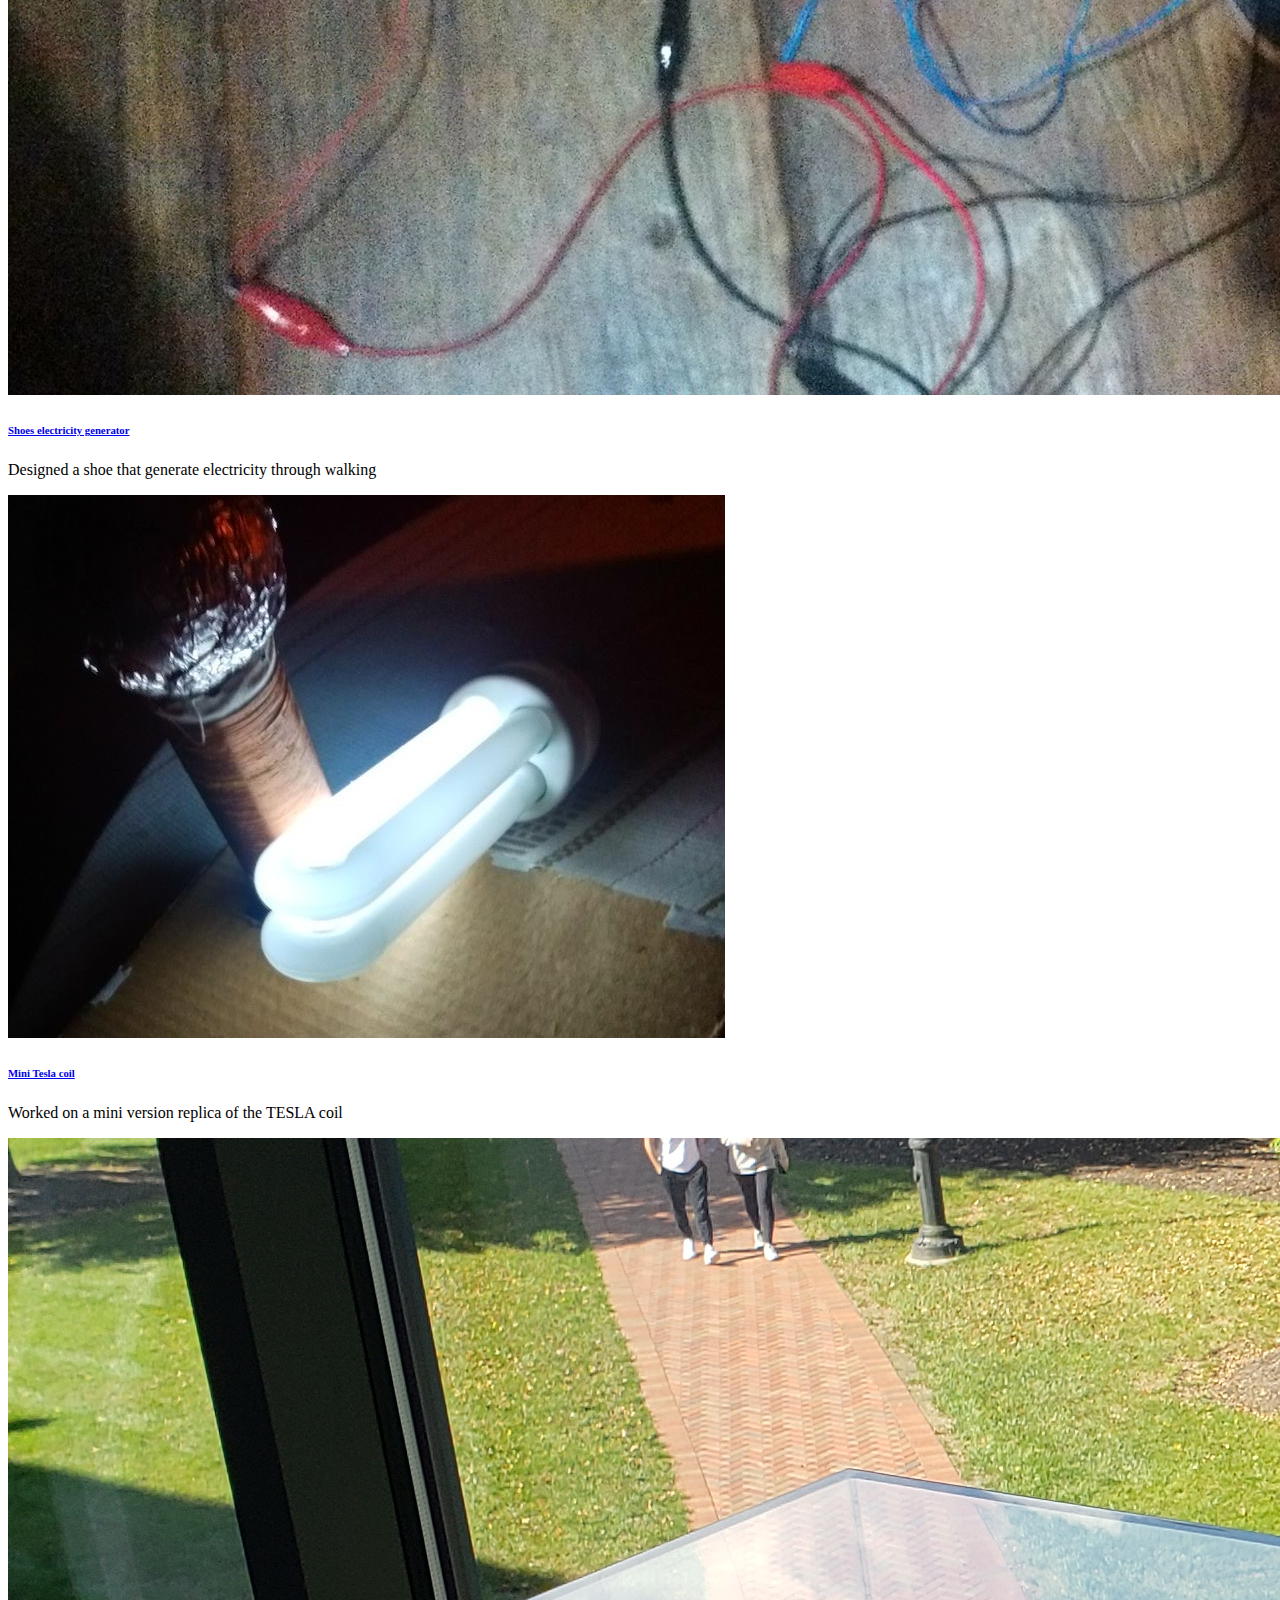
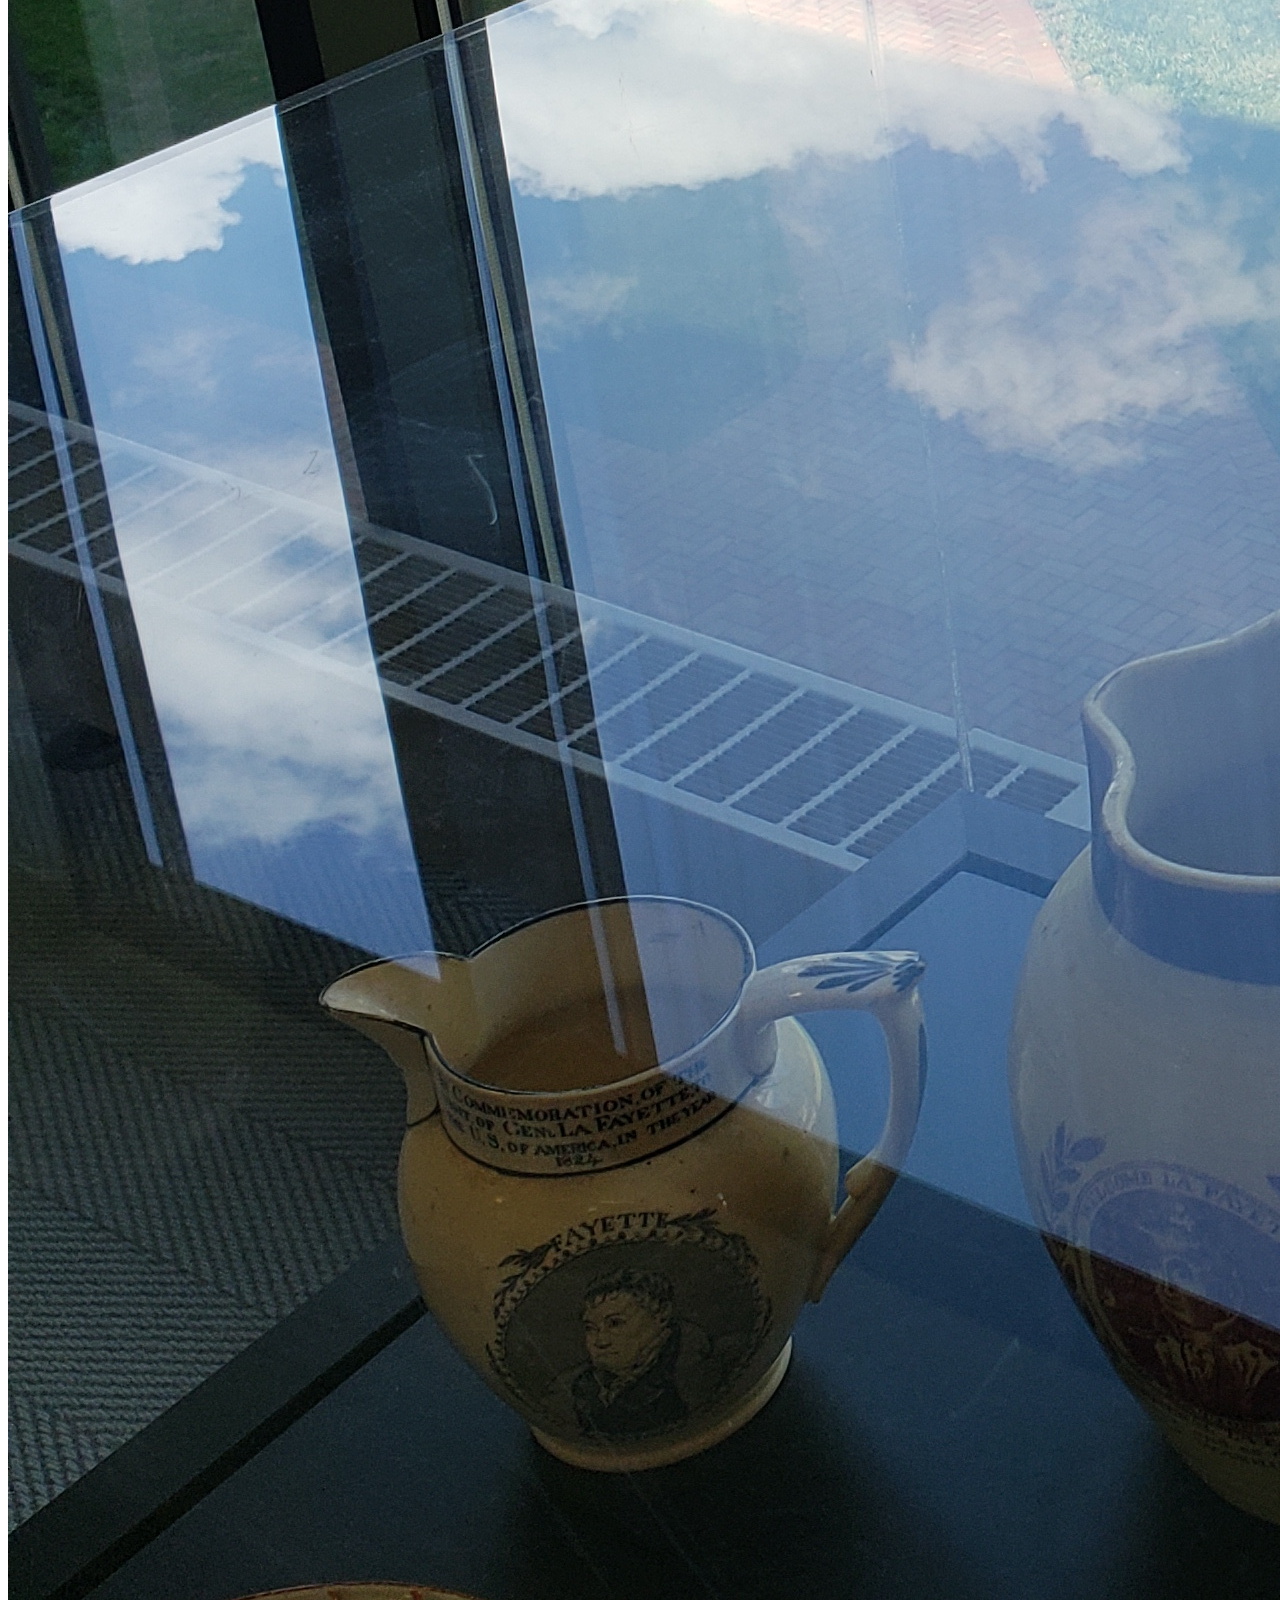
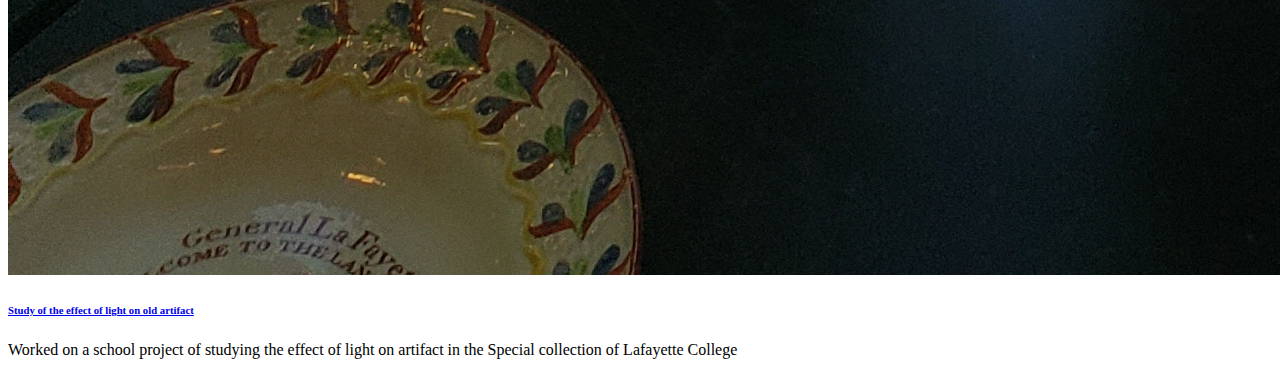
==== commit ad2100f1: "Add files via upload" ====
--- a/index.html
+++ b/index.html
@@ -1,447 +1,406 @@
-<!DOCTYPE HTML>
-<html lang="en">
-<head>
-	<title>Tafita Rakotozandry</title>
-	<meta http-equiv="X-UA-Compatible" content="IE=edge">
-    <meta name="viewport" content="width=device-width, initial-scale=1">
-	<meta charset="UTF-8">
-
-
-	<!-- Font -->
-
-	<link href="https://fonts.googleapis.com/css?family=Poppins:400,500,600,700%7CAllura" rel="stylesheet">
-
-	<!-- Stylesheets -->
-
-	<link href="common-css/bootstrap.css" rel="stylesheet">
-
-	<link href="common-css/ionicons.css" rel="stylesheet">
-
-	<link href="common-css/fluidbox.min.css" rel="stylesheet">
-
-	<link href="01-cv-portfolio/css/styles.css" rel="stylesheet">
-
-	<link href="01-cv-portfolio/css/responsive.css" rel="stylesheet">
-
-</head>
-<body>
-
-	<header>
-		<div class="container">
-			<div class="heading-wrapper">
-				<div class="row">
-					<div class="col-sm-6 col-md-6 col-lg-4">
-						<div class="info">
-							<i class="icon ion-ios-location-outline"></i>
-							<div class="right-area">
-								<a href="https://www.google.com/maps/place/111+Quad+Dr,+Easton,+PA+18042/@40.698247,-75.2092885,17z/data=!3m1!4b1!4m5!3m4!1s0x89c46c4ea12a7eb3:0xcabd484bcfe664f5!8m2!3d40.698243!4d-75.2070998"<h5>111 Quad Drive</h5>
-								<h5>Easton,PA 18042</h5></a>
-							</div><!-- right-area -->
-						</div><!-- info -->
-					</div><!-- col-sm-4 -->
-
-					<div class="col-sm-6 col-md-6 col-lg-4">
-						<div class="info">
-							<i class="icon ion-ios-telephone-outline"></i>
-							<div class="right-area">
-								<h5>201-233-8972</h5>
-							</div><!-- right-area -->
-						</div><!-- info -->
-					</div><!-- col-sm-4 -->
-
-					<div class="col-sm-6 col-md-6 col-lg-4">
-						<div class="info">
-							<i class="icon ion-ios-chatboxes-outline"></i>
-							<div class="right-area">
-								<a href="mailto:rakotozt@lafayette.edu"><h5>rakotozt@lafayette.edu</h5></a>
-
-							</div><!-- right-area -->
-						</div><!-- info -->
-					</div><!-- col-sm-4 -->
-				</div><!-- row -->
-			</div><!-- heading-wrapper -->
-
-			<a class="downlad-btn" href="resume.pdf">Download CV</a>
-		</div><!-- container -->
-	</header>
-
-	<section class="intro-section">
-		<div class="container">
-			<div class="row">
-				<div class="col-md-1 col-lg-2"></div>
-				<div class="col-md-10 col-lg-8">
-					<div class="intro">
-						<div class="profile-img"><img src="images/rakoto.jpg" alt=""></div>
-						<h2><b>Tafita Rakotozandry</b></h2>
-						<h4 class="font-blue">Electrical and Computer Engineering Student</h4>
-						<ul class="information margin-tb-30">
-							<li><b></b></li>
-							<li><b></b></li>
-							<li><b></b></li>
-						</ul>
-						<ul class="social-icons">
-							<li><a href="https://www.linkedin.com/in/tafita-rakotozandry-88693a179/"><i class="ion-social-linkedin"></i></a></li>
-							<li><a href="https://www.facebook.com/tafita.rakoto.5"><i class="ion-social-facebook"></i></a></li>
-
-						</ul>
-					</div><!-- intro -->
-				</div><!-- col-sm-8 -->
-			</div><!-- row -->
-		</div><!-- container -->
-	</section><!-- intro-section -->
-
-
-	<section class="portfolio-section section">
-		<div class="container">
-			<div class="row">
-				<div class="col-sm-4">
-					<div class="heading">
-						<h3><b>Portfolio</b></h3>
-						<h6 class="font-lite-black"><b>PHOTOS</b></h6>
-					</div>
-				</div><!-- col-sm-4 -->
-				<div class="col-sm-8">
-					<div class="portfolioFilter clearfix margin-b-80">
-						<a href="#" data-filter="*" class="current"><b></b></a>
-						<a href="#" data-filter=".web-design"><b></b></a>
-						<a href="#" data-filter=".branding"><b></b></a>
-						<a href="#" data-filter=".graphic-design"><b></b></a>
-					</div><!-- portfolioFilter -->
-				</div><!-- col-sm-8 -->
-			</div><!-- row -->
-		</div><!-- container -->
-
-		<div class="portfolioContainer">
-
-			<div class="p-item web-design">
-				<a href="images/slide1.jpg" data-fluidbox>
-					<img src="images/slide1.jpg" alt=""></a>
-			</div><!-- p-item -->
-
-			<div class="p-item branding graphic-design">
-				<a href="images/slide2.jpg" data-fluidbox>
-					<img src="images/slide2.jpg" alt=""></a>
-			</div><!-- p-item -->
-
-			<div class="p-item web-design">
-				<a href="images/slide3.jpg" data-fluidbox>
-					<img src="images/slide3.jpg" alt=""></a>
-			</div><!-- p-item -->
-
-			<div class="p-item p-item-2 graphic-design">
-				<a class="img" href="images/slide4.jpg" data-fluidbox>
-					<img src="images/slide4.jpg" alt=""></a>
-				<a class="img" href="images/slide12.jpg" data-fluidbox>
-					<img src="images/slide12.jpg" alt=""></a>
-			</div><!-- p-item -->
-
-			<div class="p-item branding graphic-design">
-				<a href="images/slide6.jpg" data-fluidbox>
-					<img src="images/slide6.jpg" alt=""></a>
-			</div><!-- p-item -->
-
-			<div class="p-item graphic-design web-design">
-				<a href="images/slide7.jpg" data-fluidbox>
-					<img src="images/slide7.jpg" alt=""></a>
-			</div><!-- p-item -->
-
-			<div class="p-item  graphic-design branding">
-				<a href="images/slide13.jpg" data-fluidbox>
-					<img src="images/slide13.jpg" alt=""></a>
-			</div><!-- p-item -->
-
-			<div class="p-item web-design branding">
-				<a href="images/slide11.png" data-fluidbox>
-					<img src="images/slide11.png" alt=""></a>
-			</div><!-- p-item -->
-
-			<div class="p-item p-item-2 graphic-design">
-				<a class="img" href="images/slide8.jpg" data-fluidbox>
-					<img src="images/slide8.jpg" alt=""></a>
-				<a class="img" href="images/slide9.jpg" data-fluidbox>
-					<img src="images/slide9.jpg" alt=""></a>
-			</div><!-- p-item -->
-
-		</div><!-- portfolioContainer -->
-
-	</section><!-- portfolio-section -->
-
-
-	<section class="about-section section">
-		<div class="container">
-			<div class="row">
-				<div class="col-sm-4">
-					<div class="heading">
-						<h3><b>About me</b></h3>
-						<h6 class="font-lite-black"><b>PROFESSIONAL PATH</b></h6>
-					</div>
-				</div><!-- col-sm-4 -->
-				<div class="col-sm-8">
-					<p class="margin-b-50">I am driven by the passion of loving what I do. That has always pushed me to learn far beyond what I study in school. I also tried a lot of thing: dancing in a hip-hop crew, singing in a choir, writing my own comics, playing in a soccer team, joining the percussion ensemble of the school, etc…. I did all of them to cultivate my passion and expand my curiosity of every facet of the world. I am very good at working by my own and being flexible to work in a team. My volunteering experiences and work experiences involved me a lot to work with different group of people. I am fluent in three languages
-</p>
-
-					<div class="row">
-						<div class="col-sm-6 col-md-6 col-lg-3">
-							<div class="radial-prog-area margin-b-30">
-								<div class="radial-progress" data-prog-percent=".95">
-									<div></div>
-									<h6 class="progress-title">English</h6>
-								</div>
-							</div><!-- radial-prog-area-->
-						</div><!-- col-sm-6-->
-
-						<div class="col-sm-6 col-md-6 col-lg-3">
-							<div class="radial-prog-area margin-b-30">
-								<div class="radial-progress" data-prog-percent=".98">
-									<div></div>
-									<h6 class="progress-title">French</h6>
-								</div>
-							</div><!-- radial-prog-area-->
-						</div><!-- col-sm-6-->
-
-						<div class="col-sm-6 col-md-6 col-lg-3">
-							<div class="radial-prog-area margin-b-30">
-								<div class="radial-progress" data-prog-percent="1">
-									<div></div>
-									<h6 class="progress-title">Malagasy</h6>
-								</div>
-							</div><!-- radial-prog-area-->
-						</div><!-- col-sm-6-->
-
-						<div class="col-sm-6 col-md-6 col-lg-3">
-							<div class="radial-prog-area margin-b-50">
-								<div class="radial-progress" data-prog-percent=".40">
-									<div></div>
-									<h6 class="progress-title">German</h6>
-								</div>
-							</div><!-- radial-prog-area-->
-						</div><!-- col-sm-6-->
-
-					</div><!-- row -->
-				</div><!-- col-sm-8 -->
-			</div><!-- row -->
-		</div><!-- container -->
-	</section><!-- about-section -->
-
-	<section class="experience-section section">
-		<div class="container">
-			<div class="row">
-				<div class="col-sm-4">
-					<div class="heading">
-						<h3><b>Work Experience</b></h3>
-						<h6 class="font-lite-black"><b></b></h6>
-					</div>
-				</div><!-- col-sm-4 -->
-				<div class="col-sm-8">
-
-					<div class="experience margin-b-50">
-						<h4><b>USER SERVICE ASSISTANT</b></h4>
-						<h5 class="margin-t-1"><a href="https://its.lafayette.edu/"><b>INFORMATION TECHNOLOGY AND SERVICES (ITS) LAFAYETTE COLLEGE</b></a></h5>
-						<h6 class="margin-t-10">AUGUST 2018 - PRESENT</h6>
-							<h6 class="margin-t-10"> </h6>
-						<ul class="list margin-b-30">
-							<li>Assist students and professor in trouble shooting IT and other electronic devices
-	on the campus with the ITS team </li>
-						</ul>
-					</div><!-- experience -->
-
-					<div class="experience margin-b-50">
-						<h4><b>SUMMER SCHOLAR</b></h4>
-						<h5 class="margin-t-1"><a href="https://sites.lafayette.edu/dhss/"><b>DIGTAL HUMANITIES LAFAYETTE COLLEGE</b></a></h5>
-						<h6 class="margin-t-10">MAY 2019 -JUNE2019</h6>
-							<h6 class="margin-t-10"> </h6>
-						<ul class="list margin-b-30">
-							<li>Made an independant research on the effect of household electrification on students performance at school : case study Madagascar (you can access the detail about that project <a href="http://lafayette.maps.arcgis.com/apps/Cascade/index.html?appid=68cd28d45c2b4a1f82071caed9d18c15"><b>here</b></a>)</li>
-						</ul>
-					</div><!-- experience -->
-
-					<div class="experience margin-b-50">
-						<h4><b>ELECTRIC SYSTEM ADMNISTRATOR INTERN</b></h4>
-						<h5 class="margin-t-10"><a href="https://www.laas.fr/public/en"><b>LABORATOIRE D'ANALYSE ET D'ARCHITECTURE DES SYSTEMES</b></a></h5>
-						<h6 class="margin-t-10">FEBRUARY 2018 - MAI 2018</h6>
-												<h6 class="margin-t-10"> </h6>
-						<ul class="list margin-b-30">
-							<li>Analyzed the monotiring card used by the laboratory to monitor their Uninterruptible Power Supply (UPS)</li>
-<li>Reviewed all the information about the communication protocol used by the cards</li>
-	<li>Created an computing daemon to alert the responsible in case of problem</li>
-	<li>Structured a database to store the data sent by the UPS</li>
-	<li>Developed a web application to monitor the Uninterruptable Power Supplies of the lab.</li>
-
-						</ul>
-						<h6 class="margin-t-10">You can find the detail about that project <a href="https://hal.laas.fr/hal-01811022"><b>here</b></a></h6>
-					</div><!-- experience -->
-
-					<div class="experience margin-b-50">
-						<h4><b>ENERGY CONSUMPTION ANALYST</b></h4>
-						<h5 class="margin-t-10"><b>HIGH TAO MADAGASCAR</b></h5>
-						<h6 class="margin-t-10">MARCH 2017 - JULY 2017</h6>
-						<p class="margin-t-10"> </p>
-
-						<ul class="list margin-b-30">
-							<li>Analyzed the energy consumption of each devices of High Tao company.</li>
-							<li>Made a projection about their electricity expenses. </li>
-							<li>Looked for other company that offers a better energy production solution to help High Tao</li>
-						</ul>
-					</div><!-- experience -->
-
-				</div><!-- col-sm-8 -->
-			</div><!-- row -->
-		</div><!-- container -->
-
-	</section><!-- experience-section -->
-
-	<section class="education-section section">
-		<div class="container">
-			<div class="row">
-				<div class="col-sm-4">
-					<div class="heading">
-						<h3><b>Education</b></h3>
-						<h6 class="font-lite-black"><b>ACADEMIC CAREER</b></h6>
-					</div>
-				</div><!-- col-sm-4 -->
-				<div class="col-sm-8">
-					<div class="education-wrapper">
-						<div class="education margin-b-50">
-							<h4><b>BACHELOR DEGREE OF SCIENCE</b></h4>
-							<h5 class="font-blue"><a href="https://www.lafayette.edu/"><b>LAFAYETTE COLLEGE</b></a></h5>
-							<h6 class="font-lite-black margin-t-10">GRADUATE IN MAY 2022</h6>
-						<!--	<p class="margin-tb-30">Learn the basic of signal processing and computer architecture  </p> -->
-						</div><!-- education -->
-
-						<div class="education margin-b-50">
-							<h4><b>LICENCE IN ENERGY ENGINEERING </b></h4>
-							<h5 class="font-blue"><b>ECOLE SUPERIEURE POLYTECHNIQUE D'ANTANANARIVO</b></h5>
-							<h6 class="font-lite-black margin-t-10">GRADUATED IN MAY 2015</h6>
-
-						</div><!-- education -->
-
-						<div class="education margin-b-50">
-							<h4><b>GRADUATED FROM HIGH SCHOOL </b></h4>
-							<h5 class="font-blue"><b>LYCEE ANDOHALO ANTANANARIVO</b></h5>
-							<h6 class="font-lite-black margin-t-10">GRADUATED IN OCTOBER 2014</h6>
-
-						</div><!-- education -->
-					</div><!-- education-wrapper -->
-				</div><!-- col-sm-8 -->
-			</div><!-- row -->
-		</div><!-- container -->
-
-
-
-	<section class="experience-section section">
-		<div class="container">
-			<div class="row">
-				<div class="col-sm-4">
-					<div class="heading">
-						<h3><b>Projects</b></h3>
-						<h6 class="font-lite-black"><b></b></h6>
-					</div>
-				</div><!-- col-sm-4 -->
-				<div class="col-sm-8">
-
-					<div class="experience margin-b-50">
-						<h4><b>Conception of biodiesel</b></h4>
-						<h5 class="margin-t-1">Lafayette College</h5>
-						<h6 class="margin-t-10">October 2018-December 2018</h6>
-							<h6 class="margin-t-10"> </h6>
-						<ul class="list margin-b-30">
-							<li>Worked on a laboratory project that study the production process of a biodiesel. </li>
-						</ul>
-					</div><!-- experience -->
-
-					<div class="experience margin-b-50">
-						<h4><b><a href="lightEffect.pdf">Light effect on artifact in Special Collection </a></b></h4>
-						<h5 class="margin-t-10">Lafayette College</h5>
-						<h6 class="margin-t-10">August 2018-October 2018</h6>
-												<h6 class="margin-t-10"> </h6>
-						<ul class="list margin-b-30">
-							<li>Designed and coded with classmates at Lafayette College a system that allows to archivist of the library to measure the effect of the light on the conserved artifacts</li>
-						</ul>
-					</div><!-- experience -->
-
-					<div class="experience margin-b-50">
-						<h4><b>Raspberry Pi Miezaka</b></h4>
-						<h5 class="margin-t-10"><b>ANTANANARIVO</b></h5>
-						<h6 class="margin-t-10">June 2018-August 2018</h6>
-						<p class="margin-t-10"> </p>
-
-						<ul class="list margin-b-30">
-							<li>Designed a prototype of a mini-computer made from a Raspberry Pi powered by solar panel for an educational use in Madagascar</li>
-						</ul>
-					</div><!-- experience -->
-
-
-
-
-
-					<div class="experience margin-b-50">
-						<h4><b>Malagasy version of the Malinux Tele’s education game</b></h4>
-						<h5 class="margin-t-1">Antananarivo</h5>
-						<h6 class="margin-t-10">August 2017- Janvier 2018</h6>
-							<h6 class="margin-t-10"> </h6>
-						<ul class="list margin-b-30">
-							<li>Translated and changed the source code of the Malinux Tele’s education game from Bambara into Malagasy for a local use in Madagascar </li>
-						</ul>
-					</div><!-- experience -->
-
-					<div class="experience margin-b-50">
-						<h4><b>Solar tracker generator</b></h4>
-						<h5 class="margin-t-10">Antananarivo</h5>
-						<h6 class="margin-t-10">August 2018-October 2018</h6>
-												<h6 class="margin-t-10"> </h6>
-						<ul class="list margin-b-30">
-							<li>Built and coded a mini solar panel which follows the position of the sun for a maximum energy production efficiency. </li>
-						</ul>
-					</div><!-- experience -->
-
-					<div class="experience margin-b-50">
-						<h4><b>Tesla coil design</b></h4>
-						<h5 class="margin-t-10"><b>ANTANANARIVO</b></h5>
-						<h6 class="margin-t-10">Janvier 2017</h6>
-						<p class="margin-t-10"> </p>
-
-						<ul class="list margin-b-30">
-							<li>Replicated a mini version of the Tesla Coil for an observation of the wireless electricity transfer.</li>
-						</ul>
-					</div><!-- experience -->
-
-					<div class="experience margin-b-50">
-						<h4><b>Piezoelectric shoe generator</b></h4>
-						<h5 class="margin-t-10"><b>ANTANANARIVO</b></h5>
-						<h6 class="margin-t-10">October 2015-Present 7</h6>
-						<p class="margin-t-10"> </p>
-
-						<ul class="list margin-b-30">
-							<li>Designed a prototype of a shoe that generates electricity from walking using piezo transducers.
-</li>
-						</ul>
-					</div><!-- experience -->
-
-				</div><!-- col-sm-8 -->
-			</div><!-- row -->
-		</div><!-- container -->
-
-	</section><!-- experience-section -->
-
--->
-
-	<!-- SCIPTS -->
-
-	<script src="common-js/jquery-3.2.1.min.js"></script>
-
-	<script src="common-js/tether.min.js"></script>
-
-	<script src="common-js/bootstrap.js"></script>
-
-	<script src="common-js/isotope.pkgd.min.js"></script>
-
-	<script src="common-js/jquery.waypoints.min.js"></script>
-
-	<script src="common-js/progressbar.min.js"></script>
-
-	<script src="common-js/jquery.fluidbox.min.js"></script>
-
-	<script src="common-js/scripts.js"></script>
-
-</body>
-</html>
+<!DOCTYPE HTML>
+<html lang="en">
+
+<head>
+	<title>Tafita Rakotozandry</title>
+	<meta http-equiv="X-UA-Compatible" content="IE=edge">
+	<meta name="viewport" content="width=device-width, initial-scale=1">
+	<meta charset="UTF-8">
+
+
+	<!-- Font -->
+
+	<link href="https://fonts.googleapis.com/css?family=Poppins:400,500,600,700%7CAllura" rel="stylesheet">
+
+	<!-- Stylesheets -->
+	<link rel="stylesheet" href="css/bootstrap.min.css" type="text/css">
+	<link href="css/bootstrap.css" rel="stylesheet">
+
+	<link href="css/ionicons.css" rel="stylesheet">
+
+	<link href="css/fluidbox.min.css" rel="stylesheet">
+
+	<link href="css/styles.css" rel="stylesheet">
+
+	<link href="css/responsive.css" rel="stylesheet">
+
+
+	<link rel="stylesheet" href="css/cards-gallery.css">
+
+</head>
+
+<body>
+
+	<header>
+		<div class="container">
+			<div class="heading-wrapper">
+				<div class="row">
+					<div class="col-sm-6 col-md-6 col-lg-4">
+						<div class="info">
+							<i class="icon ion-ios-location-outline"></i>
+							<div class="right-area">
+								<a href="https://www.google.com/maps/place/111+Quad+Dr,+Easton,+PA+18042/@40.698247,-75.2092885,17z/data=!3m1!4b1!4m5!3m4!1s0x89c46c4ea12a7eb3:0xcabd484bcfe664f5!8m2!3d40.698243!4d-75.2070998" <h5>111 Quad Drive</h5>
+									<h5>Easton,PA 18042</h5>
+								</a>
+							</div><!-- right-area -->
+						</div><!-- info -->
+					</div><!-- col-sm-4 -->
+
+					<div class="col-sm-6 col-md-6 col-lg-4">
+						<div class="info">
+							<i class="icon ion-ios-telephone-outline"></i>
+							<div class="right-area">
+								<h5>201-233-8972</h5>
+							</div><!-- right-area -->
+						</div><!-- info -->
+					</div><!-- col-sm-4 -->
+
+					<div class="col-sm-6 col-md-6 col-lg-4">
+						<div class="info">
+							<i class="icon ion-ios-chatboxes-outline"></i>
+							<div class="right-area">
+								<a href="mailto:rakotozt@lafayette.edu">
+									<h5>rakotozt@lafayette.edu</h5>
+								</a>
+
+							</div><!-- right-area -->
+						</div><!-- info -->
+					</div><!-- col-sm-4 -->
+				</div><!-- row -->
+			</div><!-- heading-wrapper -->
+
+			<a class="downlad-btn" href="resume.pdf">Download CV</a>
+		</div><!-- container -->
+	</header>
+
+	<section class="intro-section">
+		<div class="container">
+			<div class="row">
+				<div class="col-md-1 col-lg-2"></div>
+				<div class="col-md-10 col-lg-8">
+					<div class="intro">
+						<div class="profile-img"><img src="../images/rakoto.jpg" alt=""></div>
+						<h2><b>Tafita Rakotozandry</b></h2>
+						<h4 class="font-blue">Electrical and Computer Engineering Student</h4>
+						<ul class="information margin-tb-30">
+							<li><b></b></li>
+							<li><b></b></li>
+							<li><b></b></li>
+						</ul>
+						<ul class="social-icons">
+							<li><a href="https://www.linkedin.com/in/tafita-rakotozandry-88693a179/"><i class="ion-social-linkedin"></i></a></li>
+							<li><a href="https://www.facebook.com/tafita.rakoto.5"><i class="ion-social-facebook"></i></a></li>
+
+						</ul>
+					</div><!-- intro -->
+				</div><!-- col-sm-8 -->
+			</div><!-- row -->
+		</div><!-- container -->
+	</section><!-- intro-section -->
+
+
+
+
+	<section class="about-section section">
+		<div class="container">
+			<div class="row">
+				<div class="col-sm-4">
+					<div class="heading">
+						<h3><b>About me</b></h3>
+						<h6 class="font-lite-black"><b>PROFESSIONAL PATH</b></h6>
+					</div>
+				</div><!-- col-sm-4 -->
+				<div class="col-sm-8">
+					<p class="margin-b-50">I am driven by the passion of loving what I do. That has always pushed me to learn far beyond what I study in school. I also tried a lot of thing: dancing in a hip-hop crew, singing in a choir, writing my own comics,
+						playing in a soccer team, joining the percussion ensemble of the school, etc…. I did all of them to cultivate my passion and expand my curiosity of every facet of the world. I am very good at working by my own and being flexible to work
+						in a team. My volunteering experiences and work experiences involved me a lot to work with different group of people.
+					</p>
+					<div class="row">
+
+
+					<div class="col-sm-6"><img src="../images/slide1.jpg"></div>
+	<div class="col-sm-6"><img src="../images/photo2.jpg"></div>
+	</div>
+	<ul>
+		<li></li>
+		<li></li>
+	</ul>
+	<p>I speak fluently three languages: English,French and Malagasy. And I am learning German at the moment.</p>
+	<ul>
+		<li></li>
+		<li></li>
+	</ul>
+					<div class="row">
+						<div class="col-sm-6 col-md-6 col-lg-3">
+							<div class="radial-prog-area margin-b-30">
+								<div class="radial-progress" data-prog-percent=".95">
+									<div></div>
+									<h6 class="progress-title">English</h6>
+								</div>
+							</div><!-- radial-prog-area-->
+						</div><!-- col-sm-6-->
+
+						<div class="col-sm-6 col-md-6 col-lg-3">
+							<div class="radial-prog-area margin-b-30">
+								<div class="radial-progress" data-prog-percent=".98">
+									<div></div>
+									<h6 class="progress-title">French</h6>
+								</div>
+							</div><!-- radial-prog-area-->
+						</div><!-- col-sm-6-->
+
+						<div class="col-sm-6 col-md-6 col-lg-3">
+							<div class="radial-prog-area margin-b-30">
+								<div class="radial-progress" data-prog-percent="1">
+									<div></div>
+									<h6 class="progress-title">Malagasy</h6>
+
+								</div>
+							</div><!-- radial-prog-area-->
+						</div><!-- col-sm-6-->
+
+						<div class="col-sm-6 col-md-6 col-lg-3">
+							<div class="radial-prog-area margin-b-50">
+								<div class="radial-progress" data-prog-percent=".40">
+									<div></div>
+									<h6 class="progress-title">German</h6>
+								</div>
+							</div><!-- radial-prog-area-->
+						</div><!-- col-sm-6-->
+
+					</div><!-- row -->
+				</div><!-- col-sm-8 -->
+			</div><!-- row -->
+		</div><!-- container -->
+	</section><!-- about-section -->
+
+
+
+	<section class="experience-section section">
+		<div class="container">
+			<div class="row">
+				<div class="col-sm-4">
+					<div class="heading">
+						<h3><b>Work Experience</b></h3>
+						<h6 class="font-lite-black"><b></b></h6>
+					</div>
+				</div><!-- col-sm-4 -->
+				<div class="col-sm-8">
+
+					<div class="experience margin-b-50">
+						<h4><b>USER SERVICE ASSISTANT</b></h4>
+						<h5 class="margin-t-1"><a href="https://its.lafayette.edu/"><b>INFORMATION TECHNOLOGY AND SERVICES (ITS) LAFAYETTE COLLEGE</b></a></h5>
+						<h6 class="margin-t-10">AUGUST 2018 - PRESENT</h6>
+						<h6 class="margin-t-10"> </h6>
+						<ul class="list margin-b-30">
+							<li>Assist students and professor in trouble shooting IT and other electronic devices
+								on the campus with the ITS team </li>
+						</ul>
+					</div><!-- experience -->
+
+					<div class="experience margin-b-50">
+						<h4><b>SUMMER SCHOLAR</b></h4>
+						<h5 class="margin-t-1"><a href="https://sites.lafayette.edu/dhss/"><b>DIGTAL HUMANITIES LAFAYETTE COLLEGE</b></a></h5>
+						<h6 class="margin-t-10">MAY 2019 -JUNE2019</h6>
+						<h6 class="margin-t-10"> </h6>
+						<ul class="list margin-b-30">
+							<li>Made an independant research on the effect of household electrification on students performance at school : case study Madagascar (you can access the detail about that project <a
+									href="http://lafayette.maps.arcgis.com/apps/Cascade/index.html?appid=68cd28d45c2b4a1f82071caed9d18c15"><b>here</b></a>)</li>
+						</ul>
+					</div><!-- experience -->
+
+					<div class="experience margin-b-50">
+						<h4><b>ELECTRIC SYSTEM ADMNISTRATOR INTERN</b></h4>
+						<h5 class="margin-t-10"><a href="https://www.laas.fr/public/en"><b>LABORATOIRE D'ANALYSE ET D'ARCHITECTURE DES SYSTEMES</b></a></h5>
+						<h6 class="margin-t-10">FEBRUARY 2018 - MAI 2018</h6>
+						<h6 class="margin-t-10"> </h6>
+						<ul class="list margin-b-30">
+							<li>Analyzed the monotiring card used by the laboratory to monitor their Uninterruptible Power Supply (UPS)</li>
+							<li>Reviewed all the information about the communication protocol used by the cards</li>
+							<li>Created an computing daemon to alert the responsible in case of problem</li>
+							<li>Structured a database to store the data sent by the UPS</li>
+							<li>Developed a web application to monitor the Uninterruptable Power Supplies of the lab.</li>
+
+						</ul>
+						<h6 class="margin-t-10">You can find the detail about that project <a href="https://hal.laas.fr/hal-01811022"><b>here</b></a></h6>
+					</div><!-- experience -->
+
+					<div class="experience margin-b-50">
+						<h4><b>ENERGY CONSUMPTION ANALYST</b></h4>
+						<h5 class="margin-t-10"><b>HIGH TAO MADAGASCAR</b></h5>
+						<h6 class="margin-t-10">MARCH 2017 - JULY 2017</h6>
+						<p class="margin-t-10"> </p>
+
+						<ul class="list margin-b-30">
+							<li>Analyzed the energy consumption of each devices of High Tao company.</li>
+							<li>Made a projection about their electricity expenses. </li>
+							<li>Looked for other company that offers a better energy production solution to help High Tao</li>
+						</ul>
+					</div><!-- experience -->
+
+				</div><!-- col-sm-8 -->
+			</div><!-- row -->
+		</div><!-- container -->
+
+	</section><!-- experience-section -->
+
+
+	<section class="education-section section">
+		<div class="container">
+			<div class="row">
+				<div class="col-sm-4">
+					<div class="heading">
+						<h3><b>Education</b></h3>
+						<h6 class="font-lite-black"><b>ACADEMIC CAREER</b></h6>
+					</div>
+				</div><!-- col-sm-4 -->
+				<div class="col-sm-8">
+					<div class="education-wrapper">
+						<div class="education margin-b-50">
+							<h4><b>BACHELOR DEGREE OF SCIENCE</b></h4>
+							<h5 class="font-blue"><a href="https://www.lafayette.edu/"><b>LAFAYETTE COLLEGE</b></a></h5>
+							<h6 class="font-lite-black margin-t-10">GRADUATE IN MAY 2022</h6>
+							<!--	<p class="margin-tb-30">Learn the basic of signal processing and computer architecture  </p> -->
+						</div><!-- education -->
+
+						<div class="education margin-b-50">
+							<h4><b>LICENCE IN ENERGY ENGINEERING </b></h4>
+							<h5 class="font-blue"><b>ECOLE SUPERIEURE POLYTECHNIQUE D'ANTANANARIVO</b></h5>
+							<h6 class="font-lite-black margin-t-10">GRADUATED IN MAY 2015</h6>
+
+						</div><!-- education -->
+
+						<div class="education margin-b-50">
+							<h4><b>GRADUATED FROM HIGH SCHOOL </b></h4>
+							<h5 class="font-blue"><b>LYCEE ANDOHALO ANTANANARIVO</b></h5>
+							<h6 class="font-lite-black margin-t-10">GRADUATED IN OCTOBER 2014</h6>
+
+						</div><!-- education -->
+					</div><!-- education-wrapper -->
+				</div><!-- col-sm-8 -->
+			</div><!-- row -->
+		</div><!-- container -->
+
+		<div>
+			<div class="container">
+				<div class="row">
+					<div class="col-sm-4">
+					</div>
+				</div>
+				<ul>
+					<li></li>
+				</ul>
+				<div class="container">
+					<div class="row">
+						<div class="col-sm-4">
+							<div class="heading">
+								<h3><b>Projects</b></h3>
+							</div>
+						</div><!-- col-sm-4 -->
+						<div class="col-sm-8">
+							<p>
+								<h1></h1>
+							</p>
+						</div><!-- col-sm-8 -->
+					</div><!-- row -->
+					<section class="gallery-block cards-gallery">
+
+
+						<div class="row">
+							<div class="col-md-6 col-lg-4">
+								<div class="card border-0 transform-on-hover">
+
+									<img src="../images/miezaka.jpg" alt="Card Image" class="card-img-top">
+
+									<div class="card-body">
+										<h6><a href="#">Raspberry Pi Miezaka</a></h6>
+										<p class="text-muted card-text">This consists of building a solar computer using raspberry pi</p>
+									</div>
+								</div>
+							</div>
+							<div class="col-md-6 col-lg-4">
+								<div class="card border-0 transform-on-hover">
+
+									<img src="../images/malinux.jpg" alt="Card Image" class="card-img-top">
+
+									<div class="card-body">
+										<h6><a href="#">Malinux tele game translation</a></h6>
+										<p class="text-muted card-text">Translated a game in Bambara(mother tongue in Mali)into Malagasy for educational use</p>
+									</div>
+								</div>
+							</div>
+							<div class="col-md-6 col-lg-4">
+								<div class="card border-0 transform-on-hover">
+
+									<img src="../images/solar.jpg" alt="Card Image" class="card-img-top">
+
+									<div class="card-body">
+										<h6><a href="#">Solar Tracker</a></h6>
+										<p class="text-muted card-text">Designed a mini solar tracker that follows the lighting of the sun</p>
+									</div>
+								</div>
+							</div>
+							<div class="col-md-6 col-lg-4">
+								<div class="card border-0 transform-on-hover">
+
+									<img src="../images/shoe.jpg" alt="Card Image" class="card-img-top">
+
+									<div class="card-body">
+										<h6><a href="#">Shoes electricity generator</a></h6>
+										<p class="text-muted card-text">Designed a shoe that generate electricity through walking</p>
+									</div>
+								</div>
+							</div>
+							<div class="col-md-6 col-lg-4">
+								<div class="card border-0 transform-on-hover">
+
+									<img src="../images/tesla.jpg" alt="Card Image" class="card-img-top">
+
+									<div class="card-body">
+										<h6><a href="#">Mini Tesla coil</a></h6>
+										<p class="text-muted card-text">Worked on a mini version replica of the TESLA coil</p>
+									</div>
+								</div>
+							</div>
+							<div class="col-md-6 col-lg-4">
+								<div class="card border-0 transform-on-hover">
+
+									<img src="../images/artifact.jpg" alt="Card Image" class="card-img-top">
+
+									<div class="card-body">
+										<h6><a href="#">Study of the effect of light on old artifact</a></h6>
+										<p class="text-muted card-text">Worked on a school project of studying the effect of light on artifact in the Special collection of Lafayette College</p>
+									</div>
+								</div>
+							</div>
+						</div>
+				</div>
+	</section>
+
+
+
+
+
+	<!-- SCIPTS -->
+
+
+	<script src="js/jquery-3.2.1.min.js"></script>
+
+	<script src="js/tether.min.js"></script>
+
+	<script src="js/bootstrap.js"></script>
+
+	<script src="js/isotope.pkgd.min.js"></script>
+
+	<script src="js/jquery.waypoints.min.js"></script>
+
+	<script src="js/progressbar.min.js"></script>
+
+	<script src="js/jquery.fluidbox.min.js"></script>
+
+	<script src="js/scripts.js"></script>
+
+
+</body>
+
+</html>
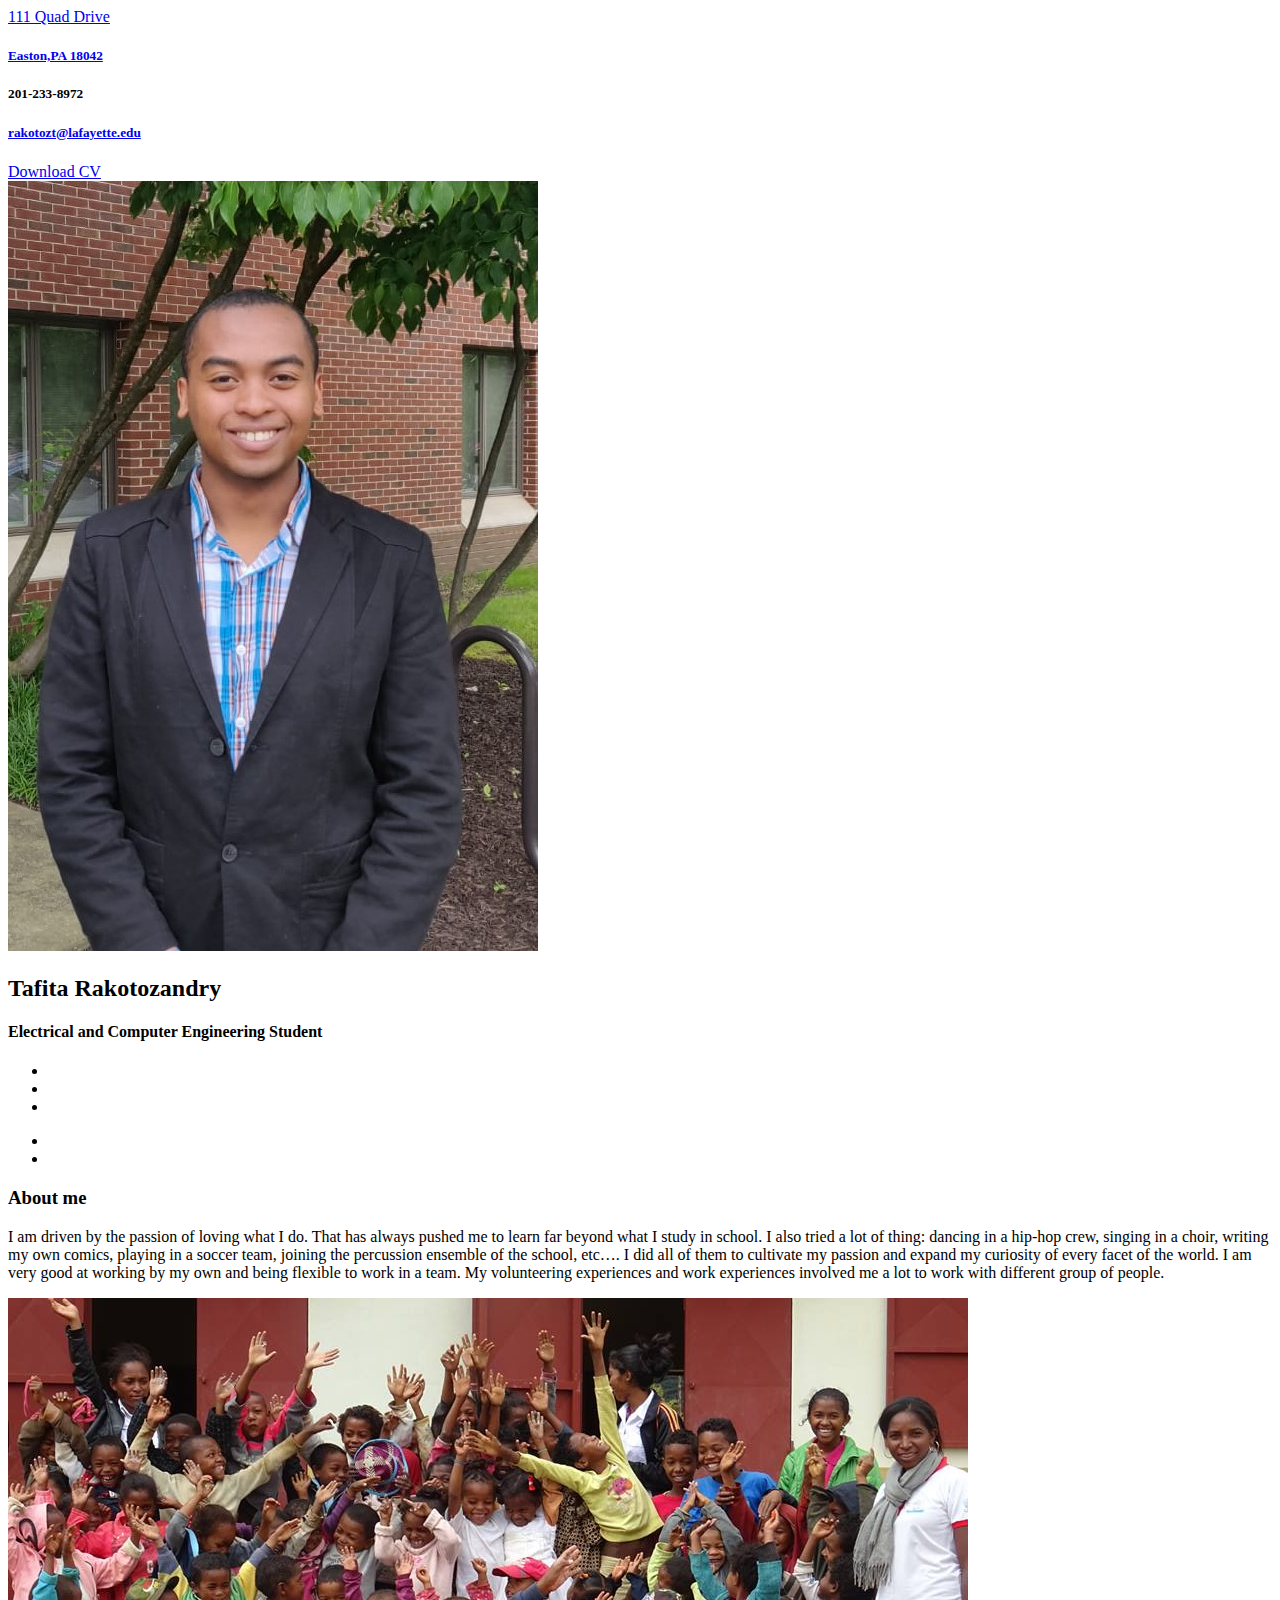
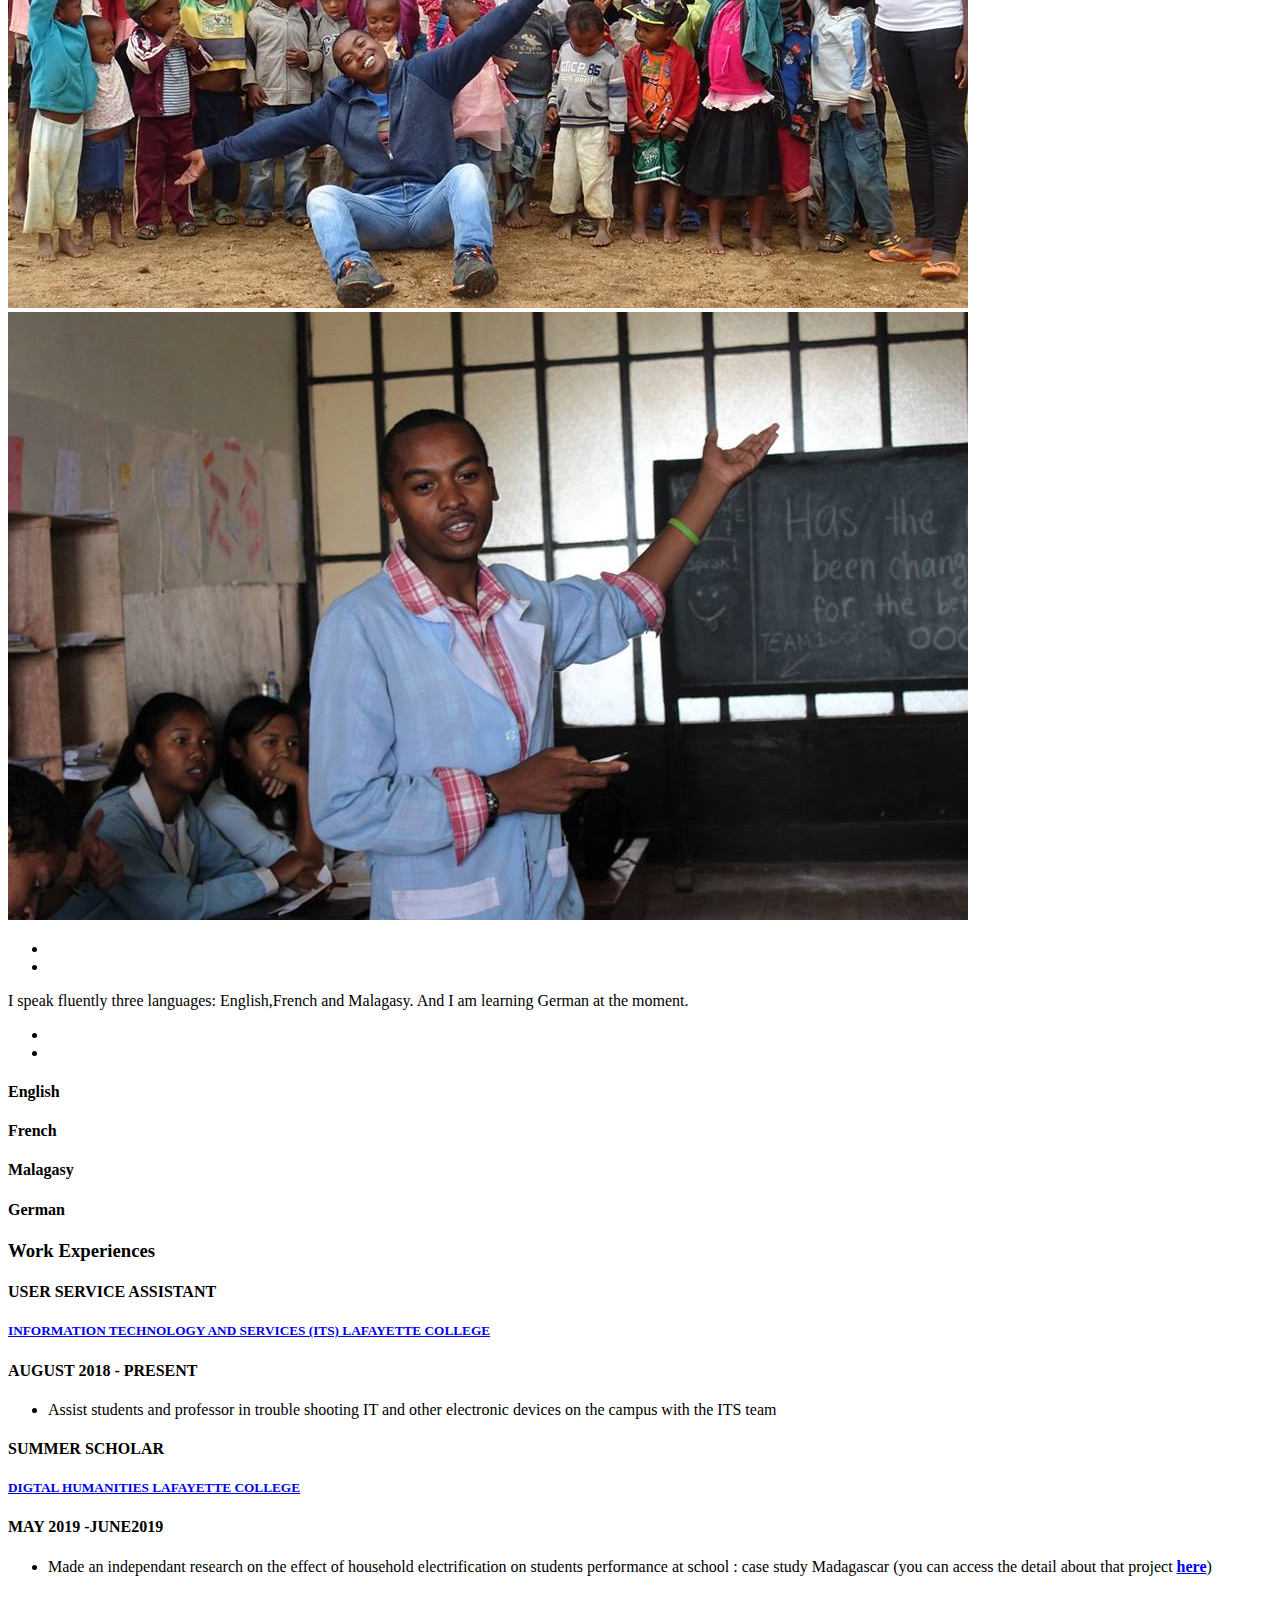
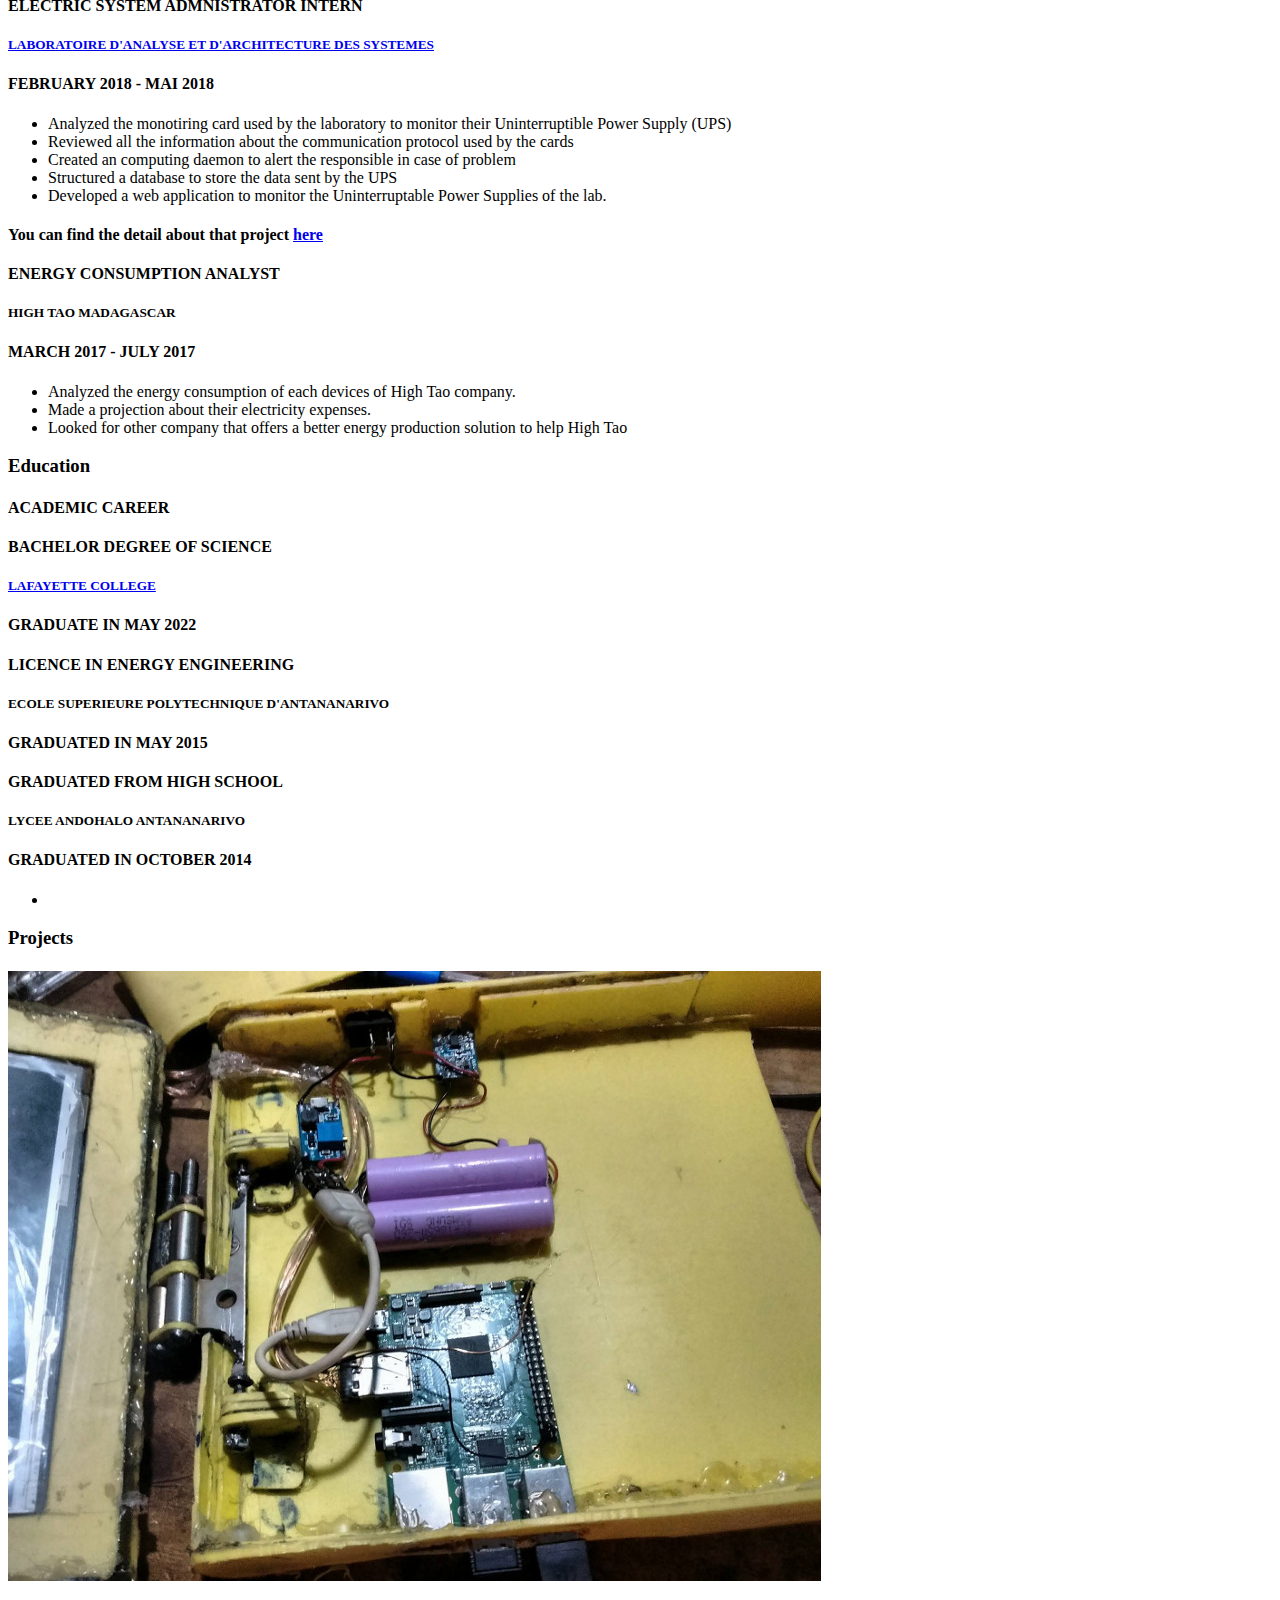
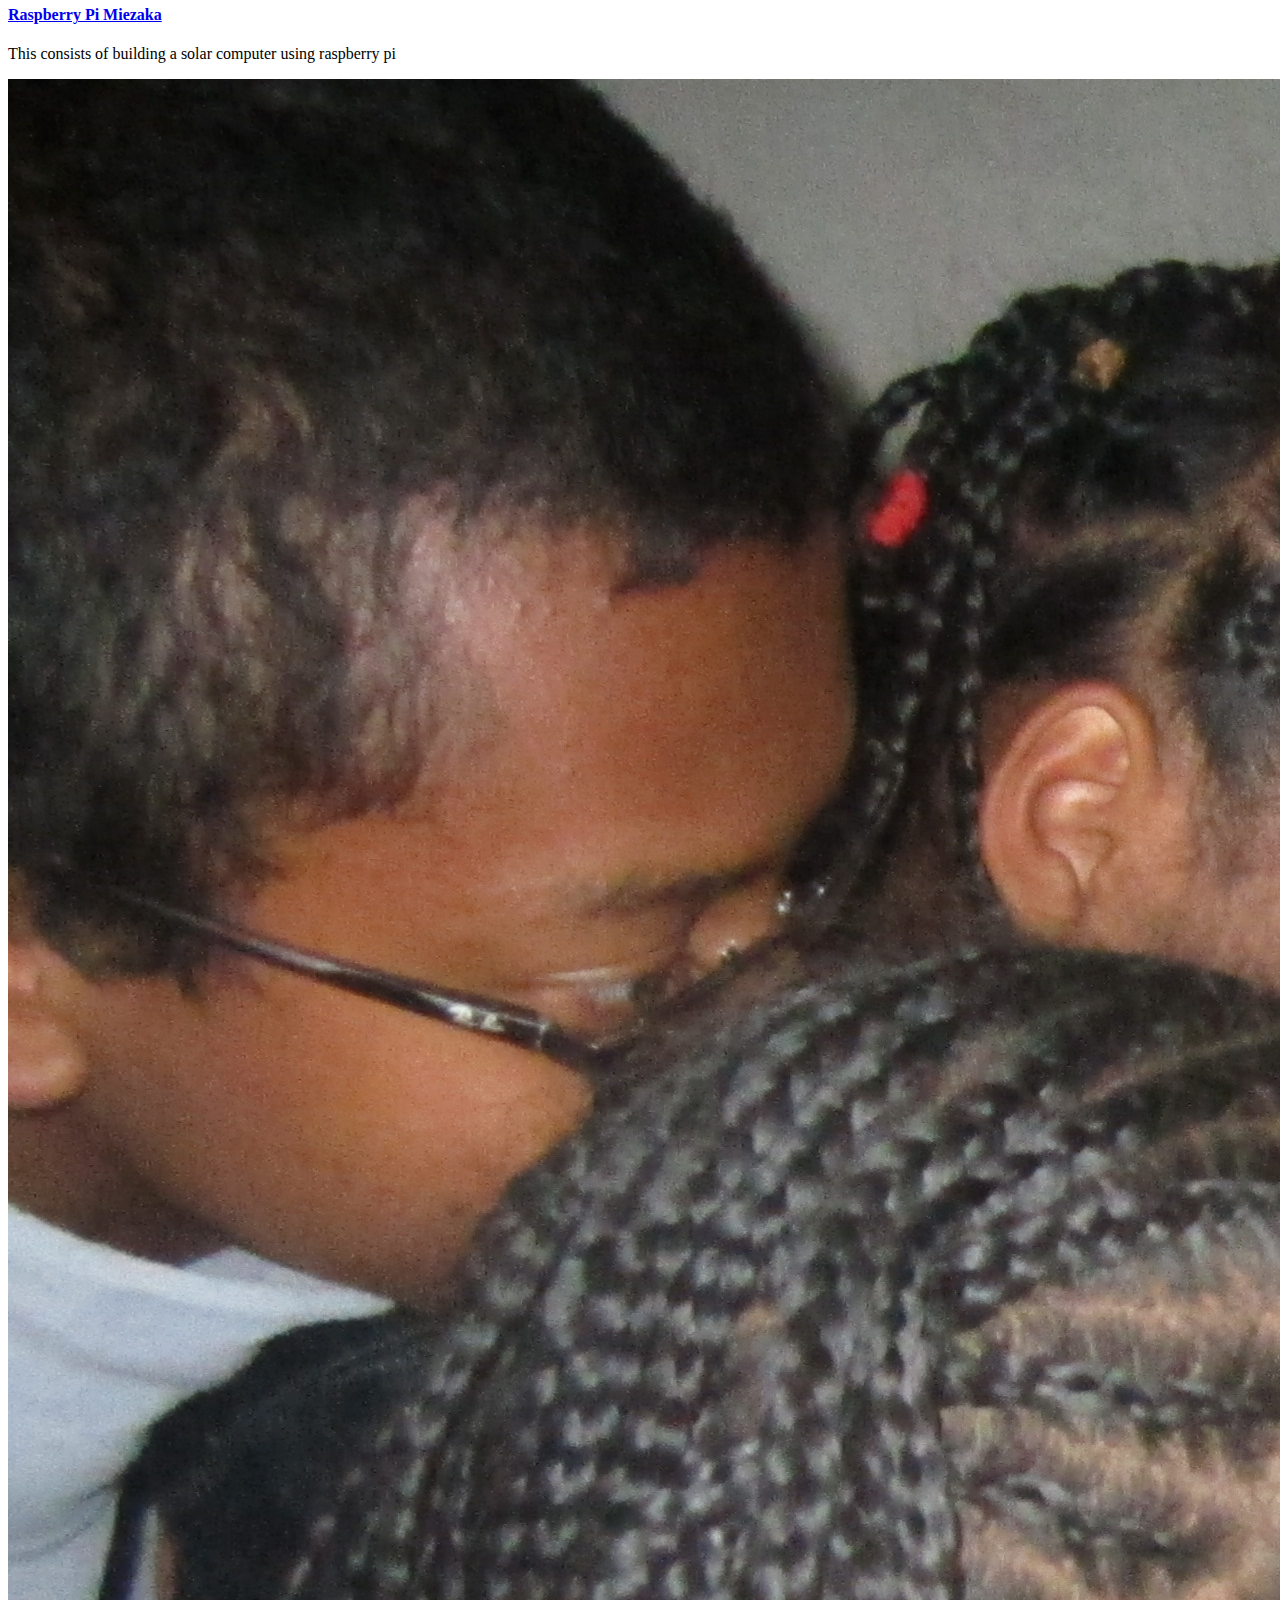
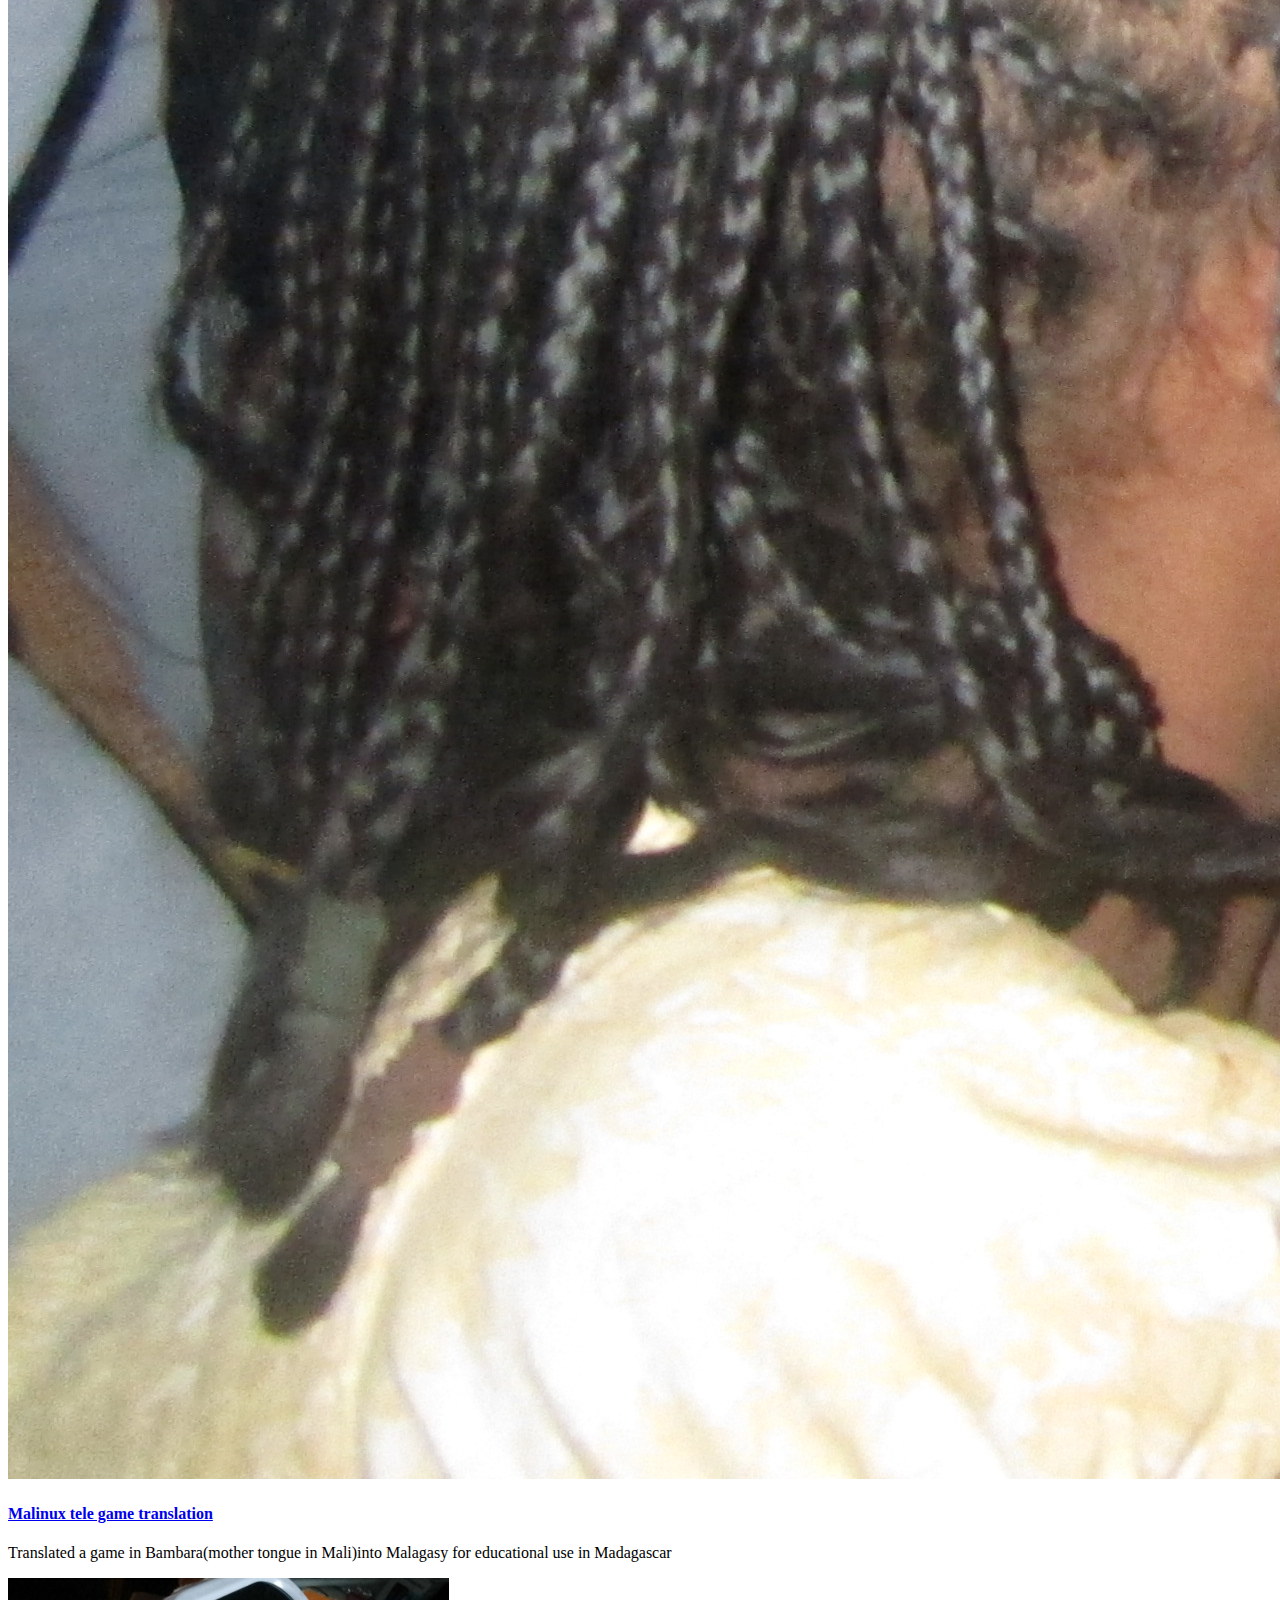
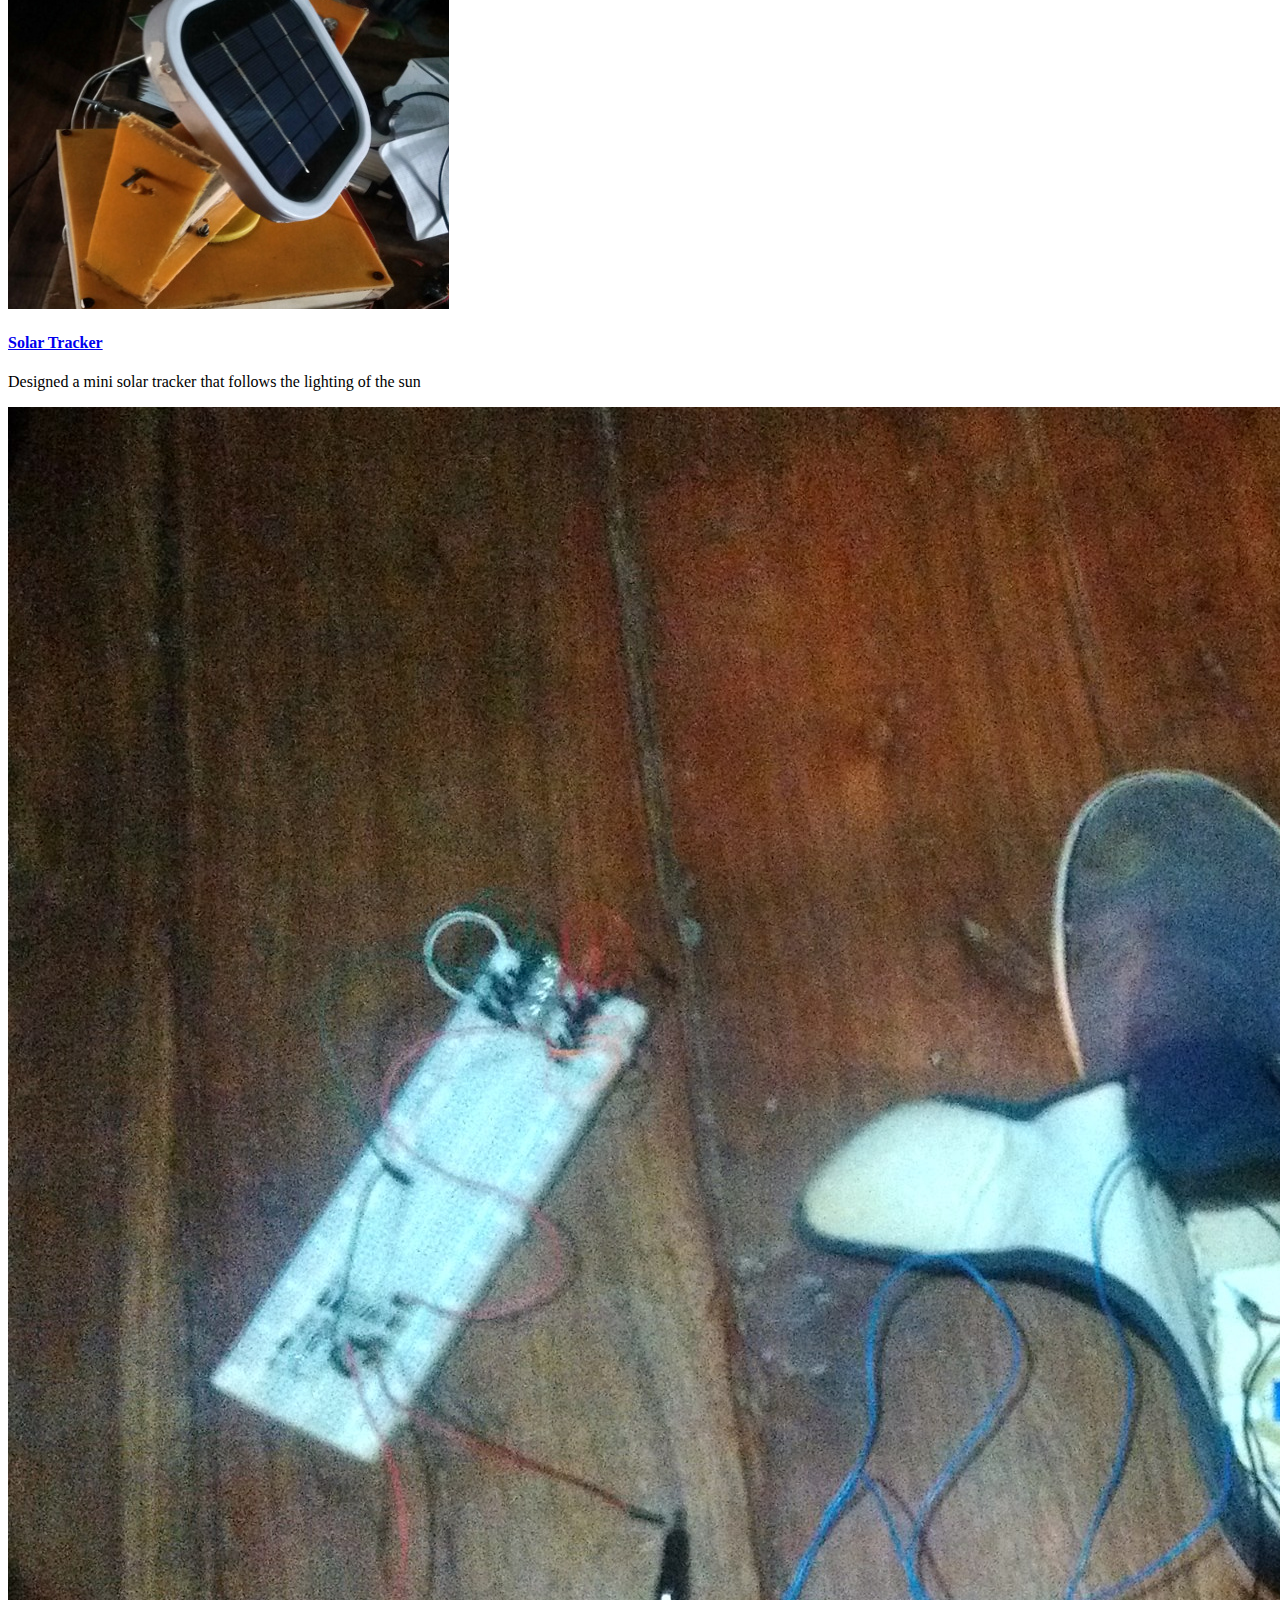
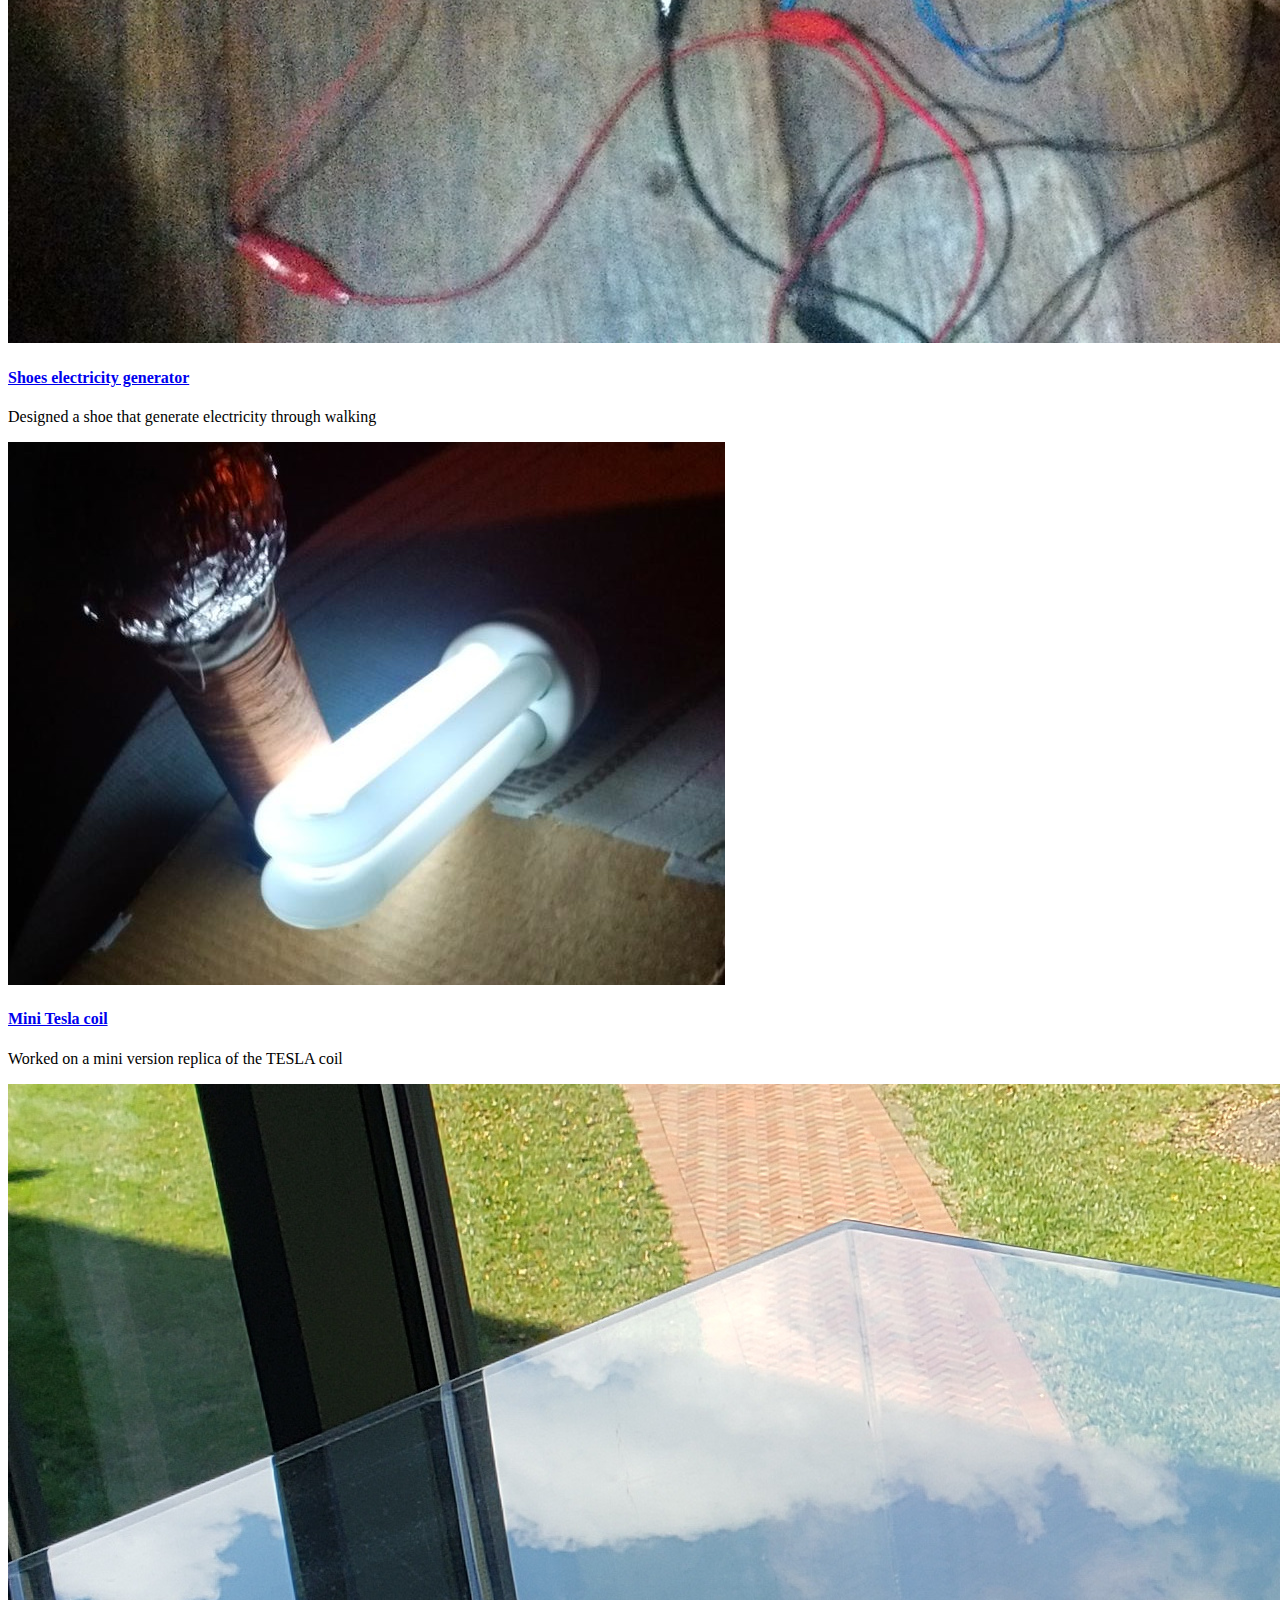
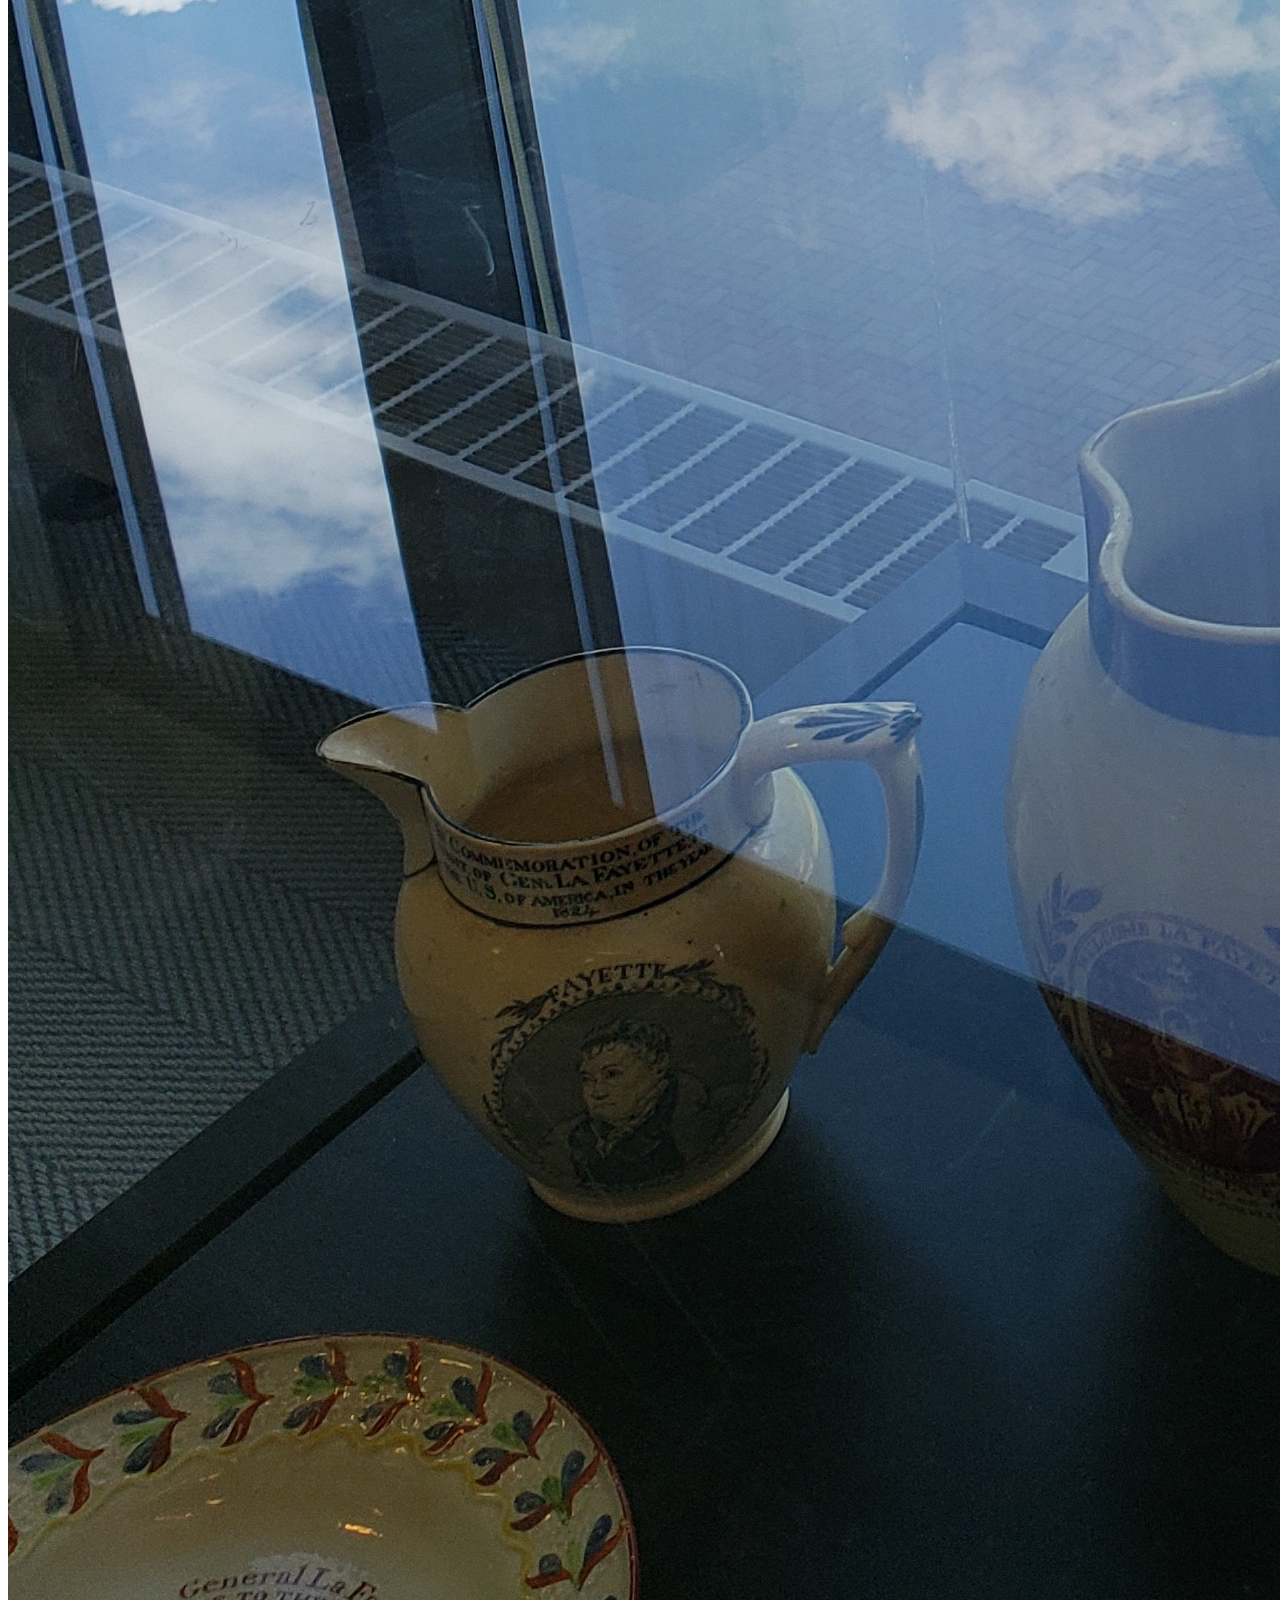
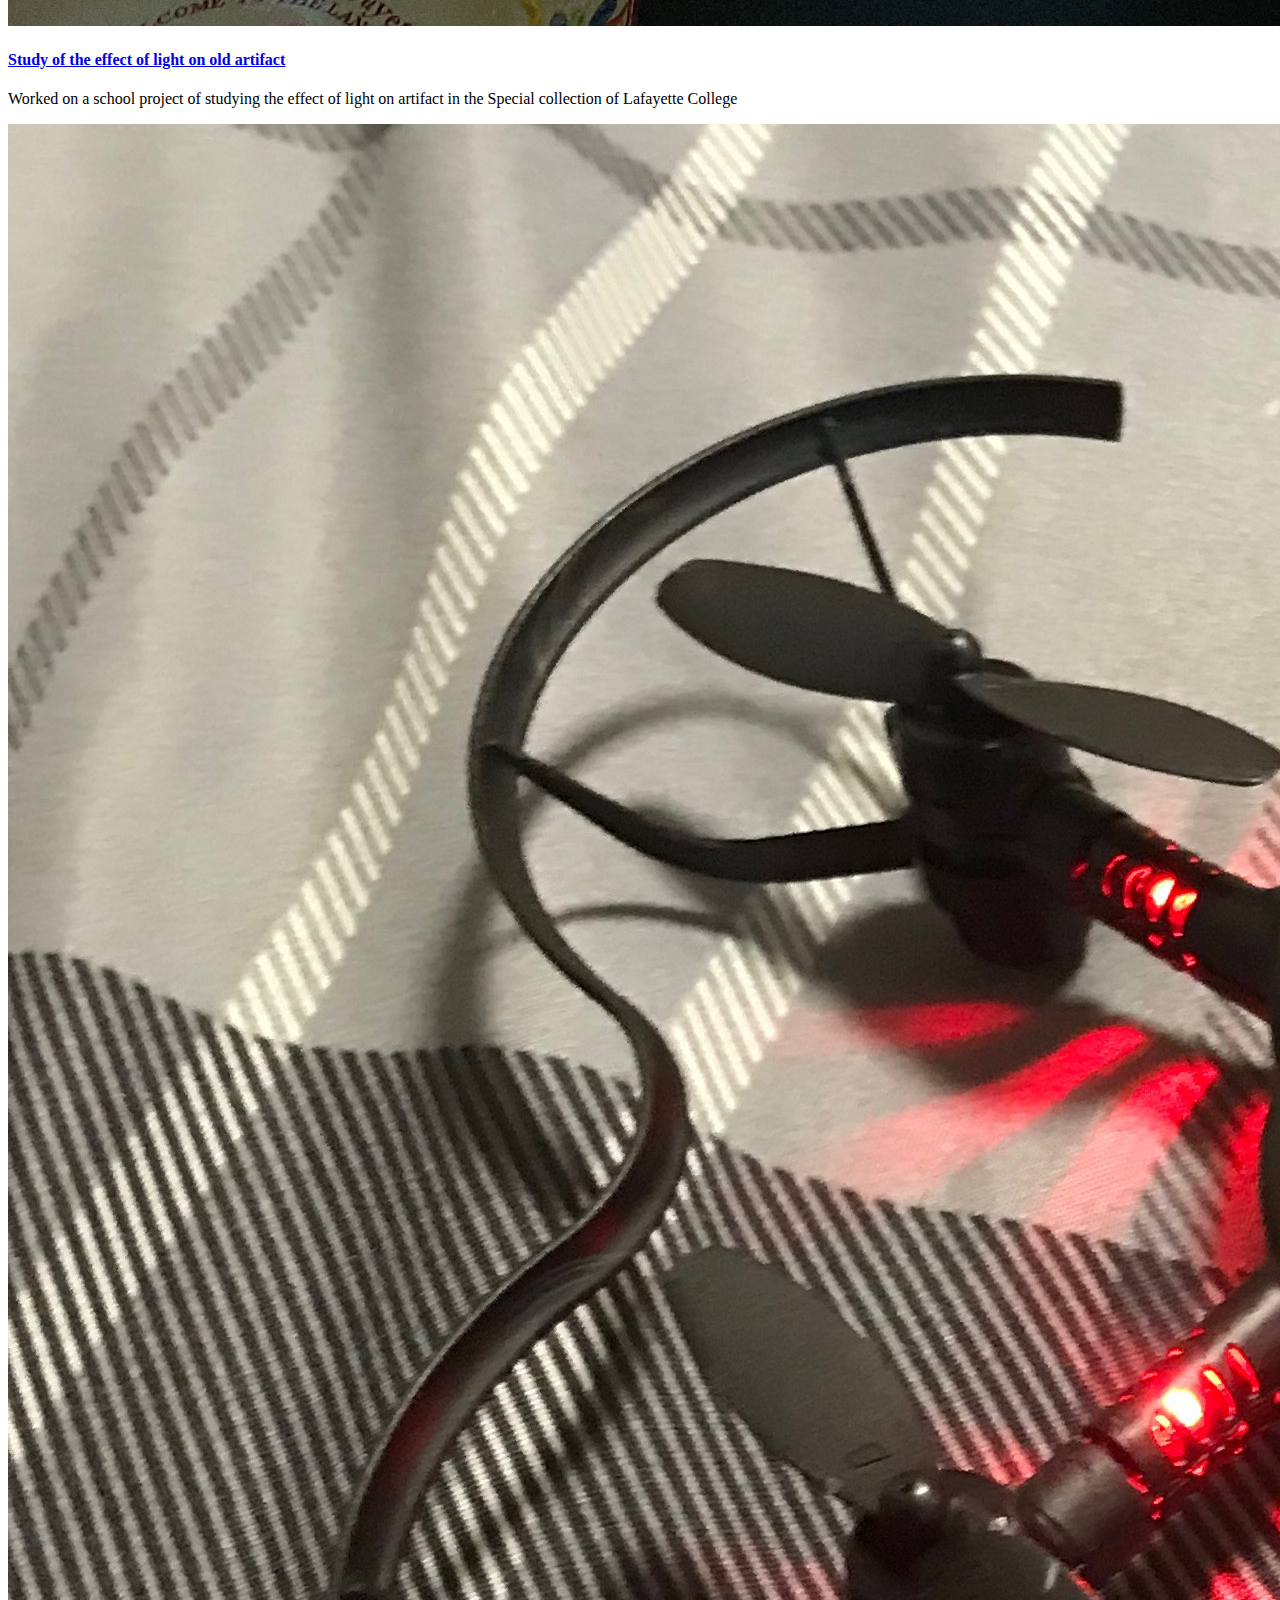
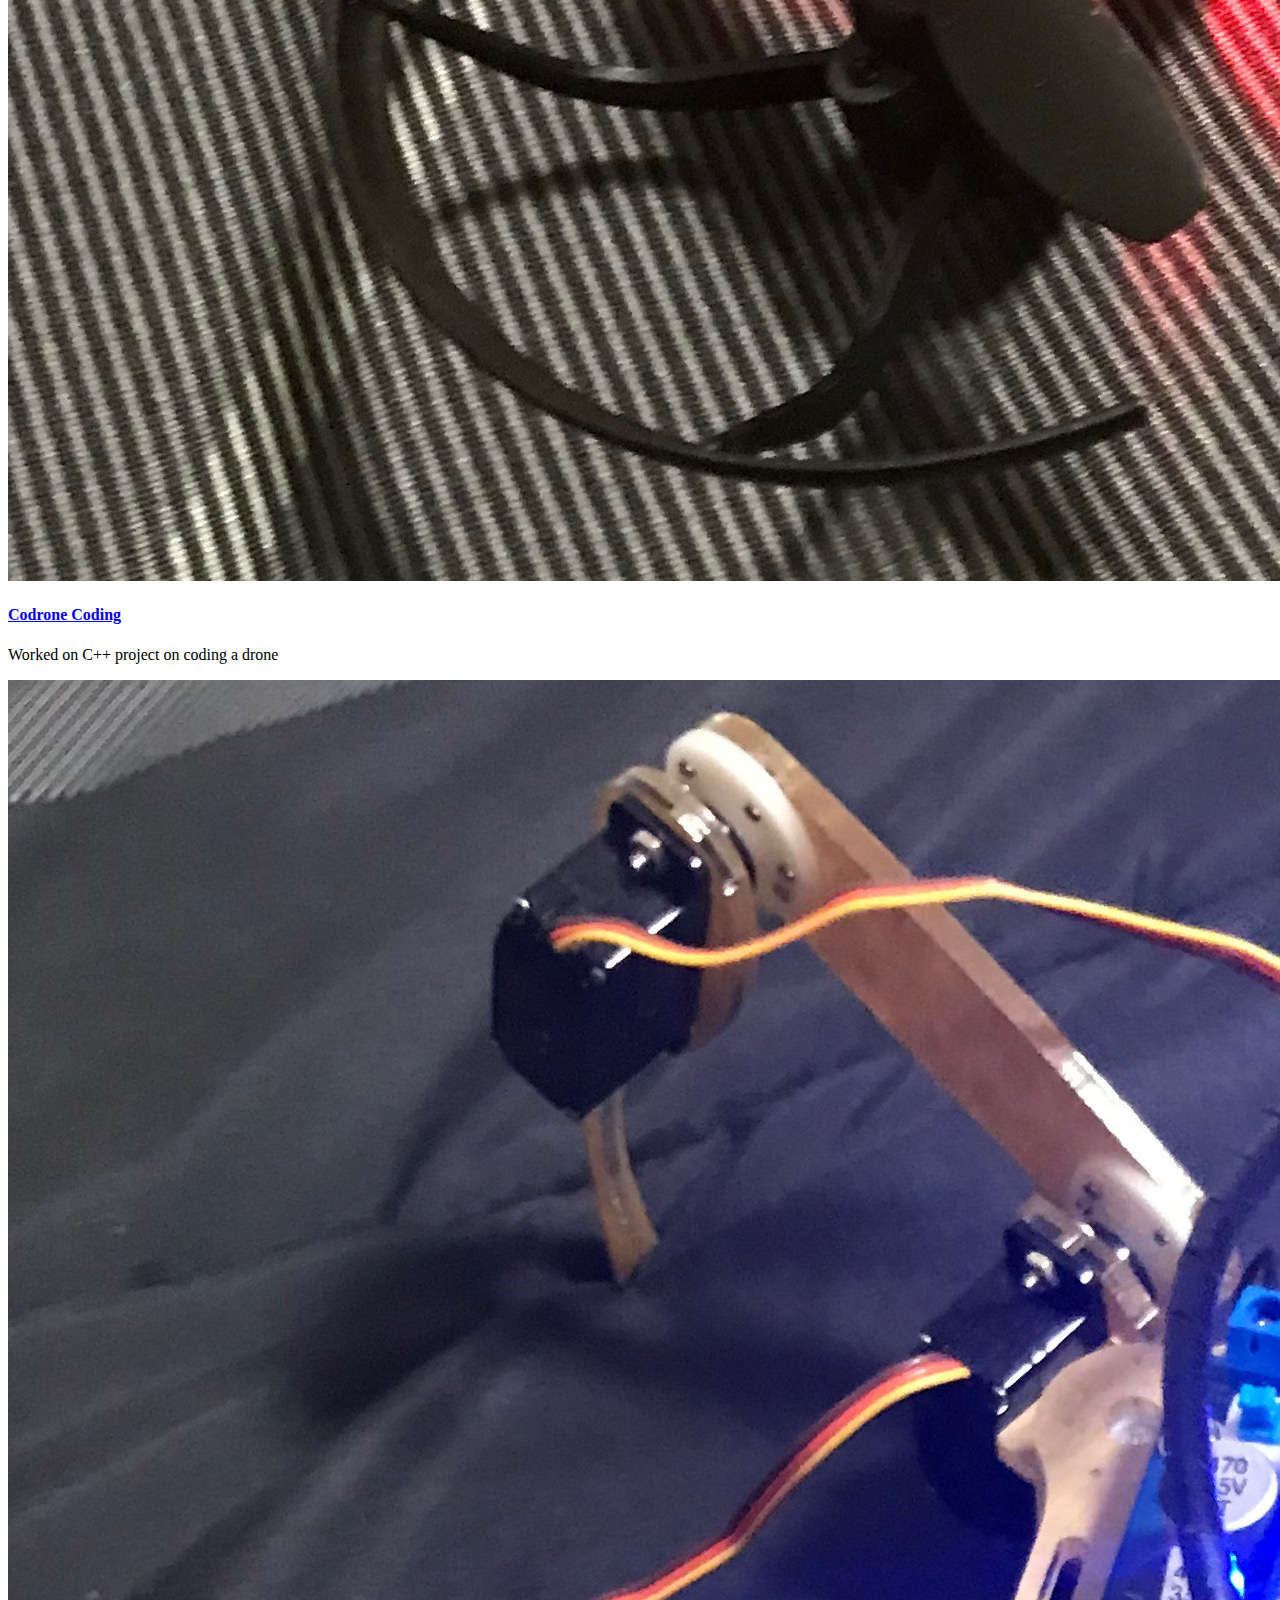
==== commit 79c60f5f: "Add files via upload" ====
--- a/index.html
+++ b/index.html
@@ -79,7 +79,7 @@
 				<div class="col-md-1 col-lg-2"></div>
 				<div class="col-md-10 col-lg-8">
 					<div class="intro">
-						<div class="profile-img"><img src="../images/rakoto.jpg" alt=""></div>
+						<div class="profile-img"><img src="images/rakoto.jpg" alt=""></div>
 						<h2><b>Tafita Rakotozandry</b></h2>
 						<h4 class="font-blue">Electrical and Computer Engineering Student</h4>
 						<ul class="information margin-tb-30">
@@ -107,7 +107,6 @@
 				<div class="col-sm-4">
 					<div class="heading">
 						<h3><b>About me</b></h3>
-						<h6 class="font-lite-black"><b>PROFESSIONAL PATH</b></h6>
 					</div>
 				</div><!-- col-sm-4 -->
 				<div class="col-sm-8">
@@ -118,8 +117,8 @@
 					<div class="row">
 
 
-					<div class="col-sm-6"><img src="../images/slide1.jpg"></div>
-	<div class="col-sm-6"><img src="../images/photo2.jpg"></div>
+					<div class="col-sm-6"><img src="images/slide1.jpg"></div>
+	<div class="col-sm-6"><img src="images/photo2.jpg"></div>
 	</div>
 	<ul>
 		<li></li>
@@ -135,7 +134,7 @@
 							<div class="radial-prog-area margin-b-30">
 								<div class="radial-progress" data-prog-percent=".95">
 									<div></div>
-									<h6 class="progress-title">English</h6>
+									<h4 class="progress-title">English</h4>
 								</div>
 							</div><!-- radial-prog-area-->
 						</div><!-- col-sm-6-->
@@ -144,7 +143,7 @@
 							<div class="radial-prog-area margin-b-30">
 								<div class="radial-progress" data-prog-percent=".98">
 									<div></div>
-									<h6 class="progress-title">French</h6>
+									<h4 class="progress-title">French</h4>
 								</div>
 							</div><!-- radial-prog-area-->
 						</div><!-- col-sm-6-->
@@ -153,7 +152,7 @@
 							<div class="radial-prog-area margin-b-30">
 								<div class="radial-progress" data-prog-percent="1">
 									<div></div>
-									<h6 class="progress-title">Malagasy</h6>
+									<h4 class="progress-title">Malagasy</h4>
 
 								</div>
 							</div><!-- radial-prog-area-->
@@ -163,7 +162,7 @@
 							<div class="radial-prog-area margin-b-50">
 								<div class="radial-progress" data-prog-percent=".40">
 									<div></div>
-									<h6 class="progress-title">German</h6>
+									<h4 class="progress-title">German</h4>
 								</div>
 							</div><!-- radial-prog-area-->
 						</div><!-- col-sm-6-->
@@ -181,8 +180,8 @@
 			<div class="row">
 				<div class="col-sm-4">
 					<div class="heading">
-						<h3><b>Work Experience</b></h3>
-						<h6 class="font-lite-black"><b></b></h6>
+						<h3><b>Work Experiences</b></h3>
+						<h4 class="font-lite-black"><b></b></h4>
 					</div>
 				</div><!-- col-sm-4 -->
 				<div class="col-sm-8">
@@ -190,8 +189,8 @@
 					<div class="experience margin-b-50">
 						<h4><b>USER SERVICE ASSISTANT</b></h4>
 						<h5 class="margin-t-1"><a href="https://its.lafayette.edu/"><b>INFORMATION TECHNOLOGY AND SERVICES (ITS) LAFAYETTE COLLEGE</b></a></h5>
-						<h6 class="margin-t-10">AUGUST 2018 - PRESENT</h6>
-						<h6 class="margin-t-10"> </h6>
+						<h4 class="margin-t-10">AUGUST 2018 - PRESENT</h4>
+						<h4 class="margin-t-10"> </h4>
 						<ul class="list margin-b-30">
 							<li>Assist students and professor in trouble shooting IT and other electronic devices
 								on the campus with the ITS team </li>
@@ -201,8 +200,8 @@
 					<div class="experience margin-b-50">
 						<h4><b>SUMMER SCHOLAR</b></h4>
 						<h5 class="margin-t-1"><a href="https://sites.lafayette.edu/dhss/"><b>DIGTAL HUMANITIES LAFAYETTE COLLEGE</b></a></h5>
-						<h6 class="margin-t-10">MAY 2019 -JUNE2019</h6>
-						<h6 class="margin-t-10"> </h6>
+						<h4 class="margin-t-10">MAY 2019 -JUNE2019</h4>
+						<h4 class="margin-t-10"> </h4>
 						<ul class="list margin-b-30">
 							<li>Made an independant research on the effect of household electrification on students performance at school : case study Madagascar (you can access the detail about that project <a
 									href="http://lafayette.maps.arcgis.com/apps/Cascade/index.html?appid=68cd28d45c2b4a1f82071caed9d18c15"><b>here</b></a>)</li>
@@ -212,8 +211,8 @@
 					<div class="experience margin-b-50">
 						<h4><b>ELECTRIC SYSTEM ADMNISTRATOR INTERN</b></h4>
 						<h5 class="margin-t-10"><a href="https://www.laas.fr/public/en"><b>LABORATOIRE D'ANALYSE ET D'ARCHITECTURE DES SYSTEMES</b></a></h5>
-						<h6 class="margin-t-10">FEBRUARY 2018 - MAI 2018</h6>
-						<h6 class="margin-t-10"> </h6>
+						<h4 class="margin-t-10">FEBRUARY 2018 - MAI 2018</h4>
+						<h4 class="margin-t-10"> </h4>
 						<ul class="list margin-b-30">
 							<li>Analyzed the monotiring card used by the laboratory to monitor their Uninterruptible Power Supply (UPS)</li>
 							<li>Reviewed all the information about the communication protocol used by the cards</li>
@@ -222,13 +221,13 @@
 							<li>Developed a web application to monitor the Uninterruptable Power Supplies of the lab.</li>
 
 						</ul>
-						<h6 class="margin-t-10">You can find the detail about that project <a href="https://hal.laas.fr/hal-01811022"><b>here</b></a></h6>
+						<h4 class="margin-t-10">You can find the detail about that project <a href="https://hal.laas.fr/hal-01811022"><b>here</b></a></h4>
 					</div><!-- experience -->
 
 					<div class="experience margin-b-50">
 						<h4><b>ENERGY CONSUMPTION ANALYST</b></h4>
 						<h5 class="margin-t-10"><b>HIGH TAO MADAGASCAR</b></h5>
-						<h6 class="margin-t-10">MARCH 2017 - JULY 2017</h6>
+						<h4 class="margin-t-10">MARCH 2017 - JULY 2017</h4>
 						<p class="margin-t-10"> </p>
 
 						<ul class="list margin-b-30">
@@ -251,7 +250,7 @@
 				<div class="col-sm-4">
 					<div class="heading">
 						<h3><b>Education</b></h3>
-						<h6 class="font-lite-black"><b>ACADEMIC CAREER</b></h6>
+						<h4 class="font-lite-black"><b>ACADEMIC CAREER</b></h4>
 					</div>
 				</div><!-- col-sm-4 -->
 				<div class="col-sm-8">
@@ -259,21 +258,21 @@
 						<div class="education margin-b-50">
 							<h4><b>BACHELOR DEGREE OF SCIENCE</b></h4>
 							<h5 class="font-blue"><a href="https://www.lafayette.edu/"><b>LAFAYETTE COLLEGE</b></a></h5>
-							<h6 class="font-lite-black margin-t-10">GRADUATE IN MAY 2022</h6>
+							<h4 class="font-lite-black margin-t-10">GRADUATE IN MAY 2022</h4>
 							<!--	<p class="margin-tb-30">Learn the basic of signal processing and computer architecture  </p> -->
 						</div><!-- education -->
 
 						<div class="education margin-b-50">
 							<h4><b>LICENCE IN ENERGY ENGINEERING </b></h4>
 							<h5 class="font-blue"><b>ECOLE SUPERIEURE POLYTECHNIQUE D'ANTANANARIVO</b></h5>
-							<h6 class="font-lite-black margin-t-10">GRADUATED IN MAY 2015</h6>
+							<h4 class="font-lite-black margin-t-10">GRADUATED IN MAY 2015</h4>
 
 						</div><!-- education -->
 
 						<div class="education margin-b-50">
 							<h4><b>GRADUATED FROM HIGH SCHOOL </b></h4>
 							<h5 class="font-blue"><b>LYCEE ANDOHALO ANTANANARIVO</b></h5>
-							<h6 class="font-lite-black margin-t-10">GRADUATED IN OCTOBER 2014</h6>
+							<h4 class="font-lite-black margin-t-10">GRADUATED IN OCTOBER 2014</h4>
 
 						</div><!-- education -->
 					</div><!-- education-wrapper -->
@@ -310,10 +309,10 @@
 							<div class="col-md-6 col-lg-4">
 								<div class="card border-0 transform-on-hover">
 
-									<img src="../images/miezaka.jpg" alt="Card Image" class="card-img-top">
+									<img src="images/miezaka.jpg" alt="Card Image" class="card-img-top">
 
 									<div class="card-body">
-										<h6><a href="#">Raspberry Pi Miezaka</a></h6>
+										<h4><a href="#">Raspberry Pi Miezaka</a></h4>
 										<p class="text-muted card-text">This consists of building a solar computer using raspberry pi</p>
 									</div>
 								</div>
@@ -321,21 +320,21 @@
 							<div class="col-md-6 col-lg-4">
 								<div class="card border-0 transform-on-hover">
 
-									<img src="../images/malinux.jpg" alt="Card Image" class="card-img-top">
+									<img src="images/malinux.jpg" alt="Card Image" class="card-img-top">
 
 									<div class="card-body">
-										<h6><a href="#">Malinux tele game translation</a></h6>
-										<p class="text-muted card-text">Translated a game in Bambara(mother tongue in Mali)into Malagasy for educational use</p>
+										<h4><a href="#">Malinux tele game translation</a></h4>
+										<p class="text-muted card-text">Translated a game in Bambara(mother tongue in Mali)into Malagasy for educational use in Madagascar</p>
 									</div>
 								</div>
 							</div>
 							<div class="col-md-6 col-lg-4">
 								<div class="card border-0 transform-on-hover">
 
-									<img src="../images/solar.jpg" alt="Card Image" class="card-img-top">
+									<img src="images/solar.jpg" alt="Card Image" class="card-img-top">
 
 									<div class="card-body">
-										<h6><a href="#">Solar Tracker</a></h6>
+										<h4><a href="#">Solar Tracker</a></h4>
 										<p class="text-muted card-text">Designed a mini solar tracker that follows the lighting of the sun</p>
 									</div>
 								</div>
@@ -343,10 +342,10 @@
 							<div class="col-md-6 col-lg-4">
 								<div class="card border-0 transform-on-hover">
 
-									<img src="../images/shoe.jpg" alt="Card Image" class="card-img-top">
+									<img src="images/shoe.jpg" alt="Card Image" class="card-img-top">
 
 									<div class="card-body">
-										<h6><a href="#">Shoes electricity generator</a></h6>
+										<h4><a href="#">Shoes electricity generator</a></h4>
 										<p class="text-muted card-text">Designed a shoe that generate electricity through walking</p>
 									</div>
 								</div>
@@ -354,10 +353,10 @@
 							<div class="col-md-6 col-lg-4">
 								<div class="card border-0 transform-on-hover">
 
-									<img src="../images/tesla.jpg" alt="Card Image" class="card-img-top">
+									<img src="images/tesla.jpg" alt="Card Image" class="card-img-top">
 
 									<div class="card-body">
-										<h6><a href="#">Mini Tesla coil</a></h6>
+										<h4><a href="#">Mini Tesla coil</a></h4>
 										<p class="text-muted card-text">Worked on a mini version replica of the TESLA coil</p>
 									</div>
 								</div>
@@ -365,19 +364,120 @@
 							<div class="col-md-6 col-lg-4">
 								<div class="card border-0 transform-on-hover">
 
-									<img src="../images/artifact.jpg" alt="Card Image" class="card-img-top">
+									<img src="images/artifact.jpg" alt="Card Image" class="card-img-top">
 
 									<div class="card-body">
-										<h6><a href="#">Study of the effect of light on old artifact</a></h6>
+										<h4><a href="#">Study of the effect of light on old artifact</a></h4>
 										<p class="text-muted card-text">Worked on a school project of studying the effect of light on artifact in the Special collection of Lafayette College</p>
 									</div>
 								</div>
 							</div>
-						</div>
+
+						<div class="col-md-6 col-lg-4">
+							<div class="card border-0 transform-on-hover">
+
+								<img src="images/codrone.jpg" alt="Card Image" class="card-img-top">
+
+								<div class="card-body">
+									<h4><a href="#">Codrone Coding</a></h4>
+									<p class="text-muted card-text">Worked on C++ project on coding a drone</p>
+								</div>
+							</div>
+						</div>
+
+						<div class="col-md-6 col-lg-4">
+							<div class="card border-0 transform-on-hover">
+
+								<img src="images/quadruped.jpg" alt="Card Image" class="card-img-top">
+
+								<div class="card-body">
+									<h4><a href="#">Quadruped robot</a></h4>
+									<p class="text-muted card-text">Worked on assembling and coding an autonomus spider robot</p>
+								</div>
+							</div>
+						</div>
+
+						<div class="col-md-6 col-lg-4">
+							<div class="card border-0 transform-on-hover">
+
+								<img src="images/christmass.jpg" alt="Card Image" class="card-img-top">
+
+								<div class="card-body">
+									<h4><a href="#">Christmass sharing project</a></h4>
+									<p class="text-muted card-text">Co-founded with a group of friends an initiative to help underprivileged kids during Christmass time</p>
+								</div>
+							</div>
+						</div>
+						</div>
+
 				</div>
 	</section>
 
 
+			<div class="container">
+				<div class="row">
+					<div class="col-sm-4">
+						<div class="heading">
+							<h3><b>Skills</b></h3>
+						</div>
+					</div><!-- col-sm-4 -->
+					<div class="col-sm-8">
+						<p>
+							<h1></h1>
+						</p>
+					</div><!-- col-sm-8 -->
+				</div><!-- row -->
+				<section class="gallery-block cards-gallery">
+
+
+					<div class="row">
+						<div class="col-md-6 col-lg-4">
+							<div class="card border-0 transform-on-hover">
+
+								<img src="images/coding.gif" alt="Card Image" class="card-img-top">
+
+								<div class="card-body">
+									<h4><a href="#">Coding and data structure </a></h4>
+								</div>
+							</div>
+						</div>
+						<div class="col-md-6 col-lg-4">
+							<div class="card border-0 transform-on-hover">
+
+								<img src="images/circuit.gif" alt="Card Image" class="card-img-top">
+
+								<div class="card-body">
+									<h4><a href="#">Circuit design and analysis</a></h4>
+								</div>
+							</div>
+						</div>
+
+						<div class="col-md-6 col-lg-4">
+							<div class="card border-0 transform-on-hover">
+
+								<img src="images/simulation.gif" alt="Card Image" class="card-img-top">
+
+								<div class="card-body">
+									<h4><a href="#">Matlab simulation and analysis</a></h4>
+								</div>
+							</div>
+						</div>
+						<div class="col-md-6 col-lg-4">
+							<div class="card border-0 transform-on-hover">
+
+								<img src="images/teamwork.gif" alt="Card Image" class="card-img-top">
+
+								<div class="card-body">
+									<h4><a href="#">Teamwork</a></h4>
+								</div>
+							</div>
+						</div>
+
+					</div>
+</section>
+</div>
+
+
 
 
 
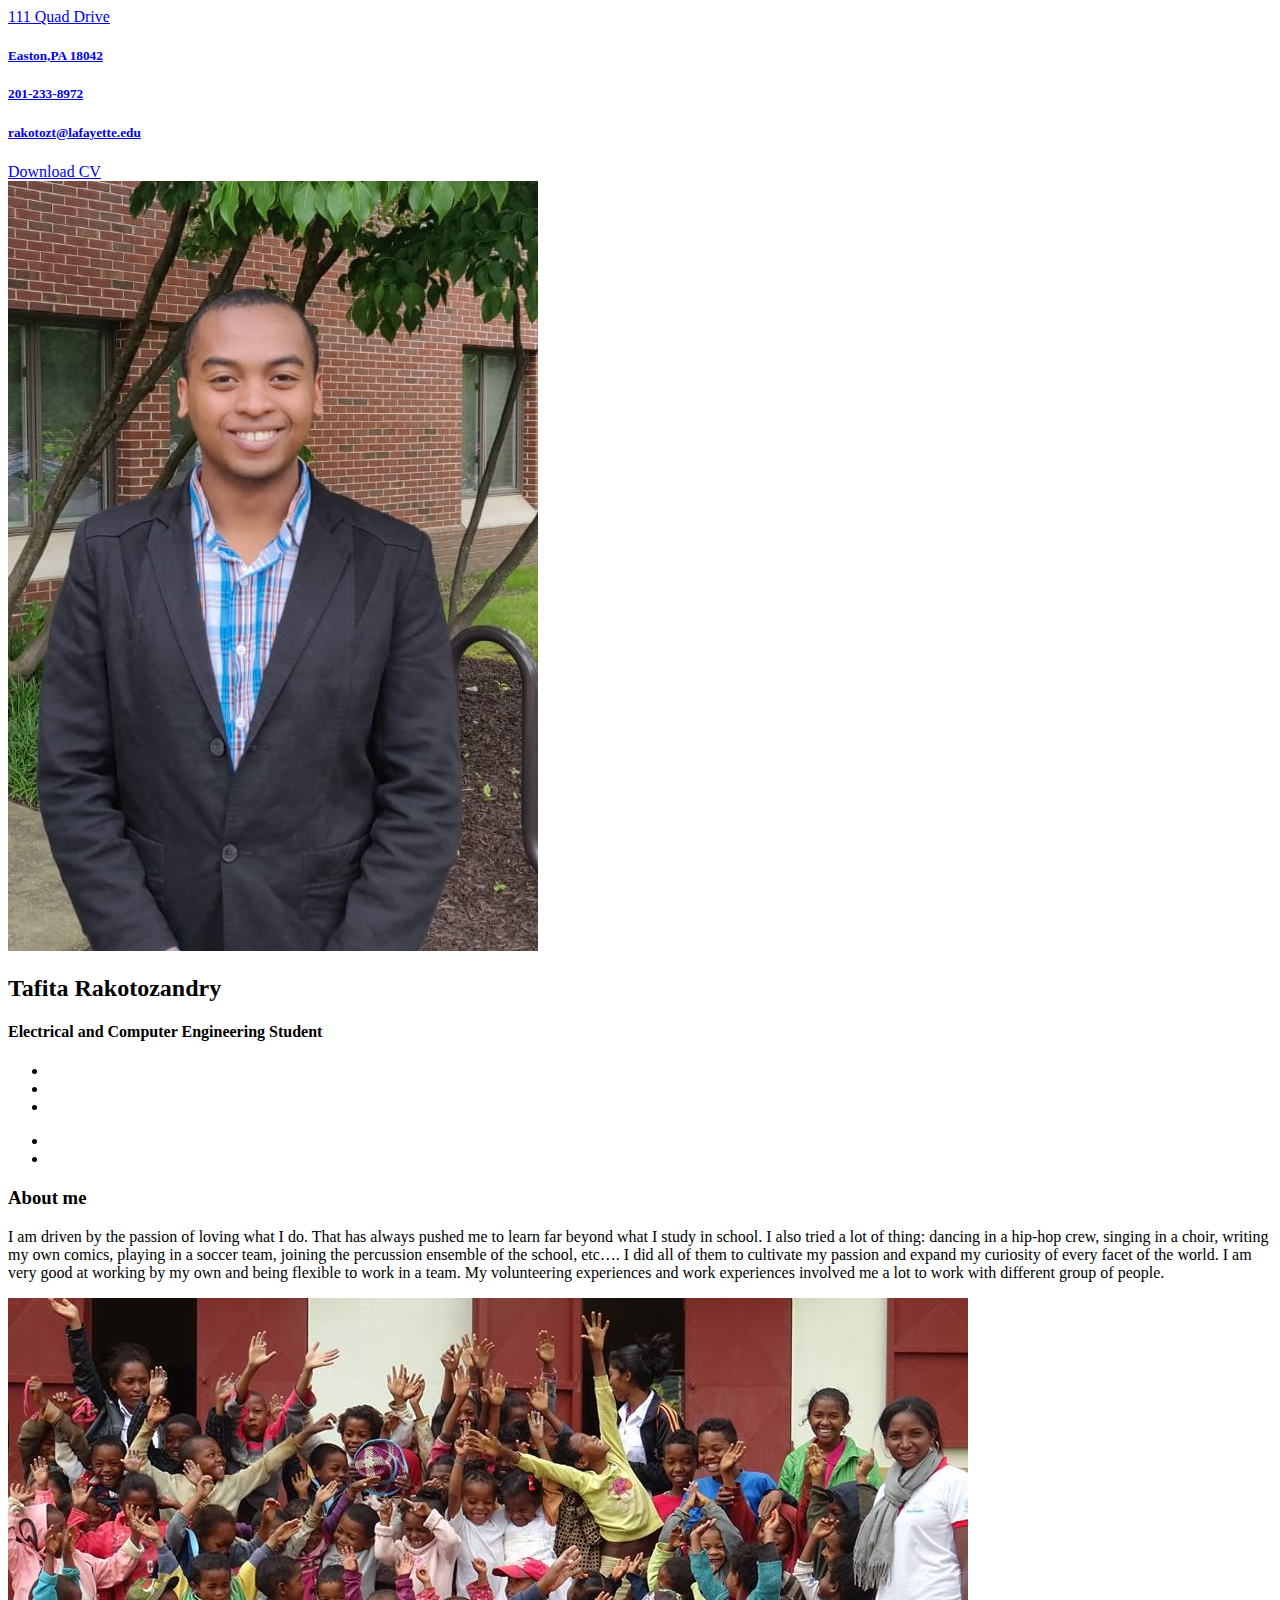
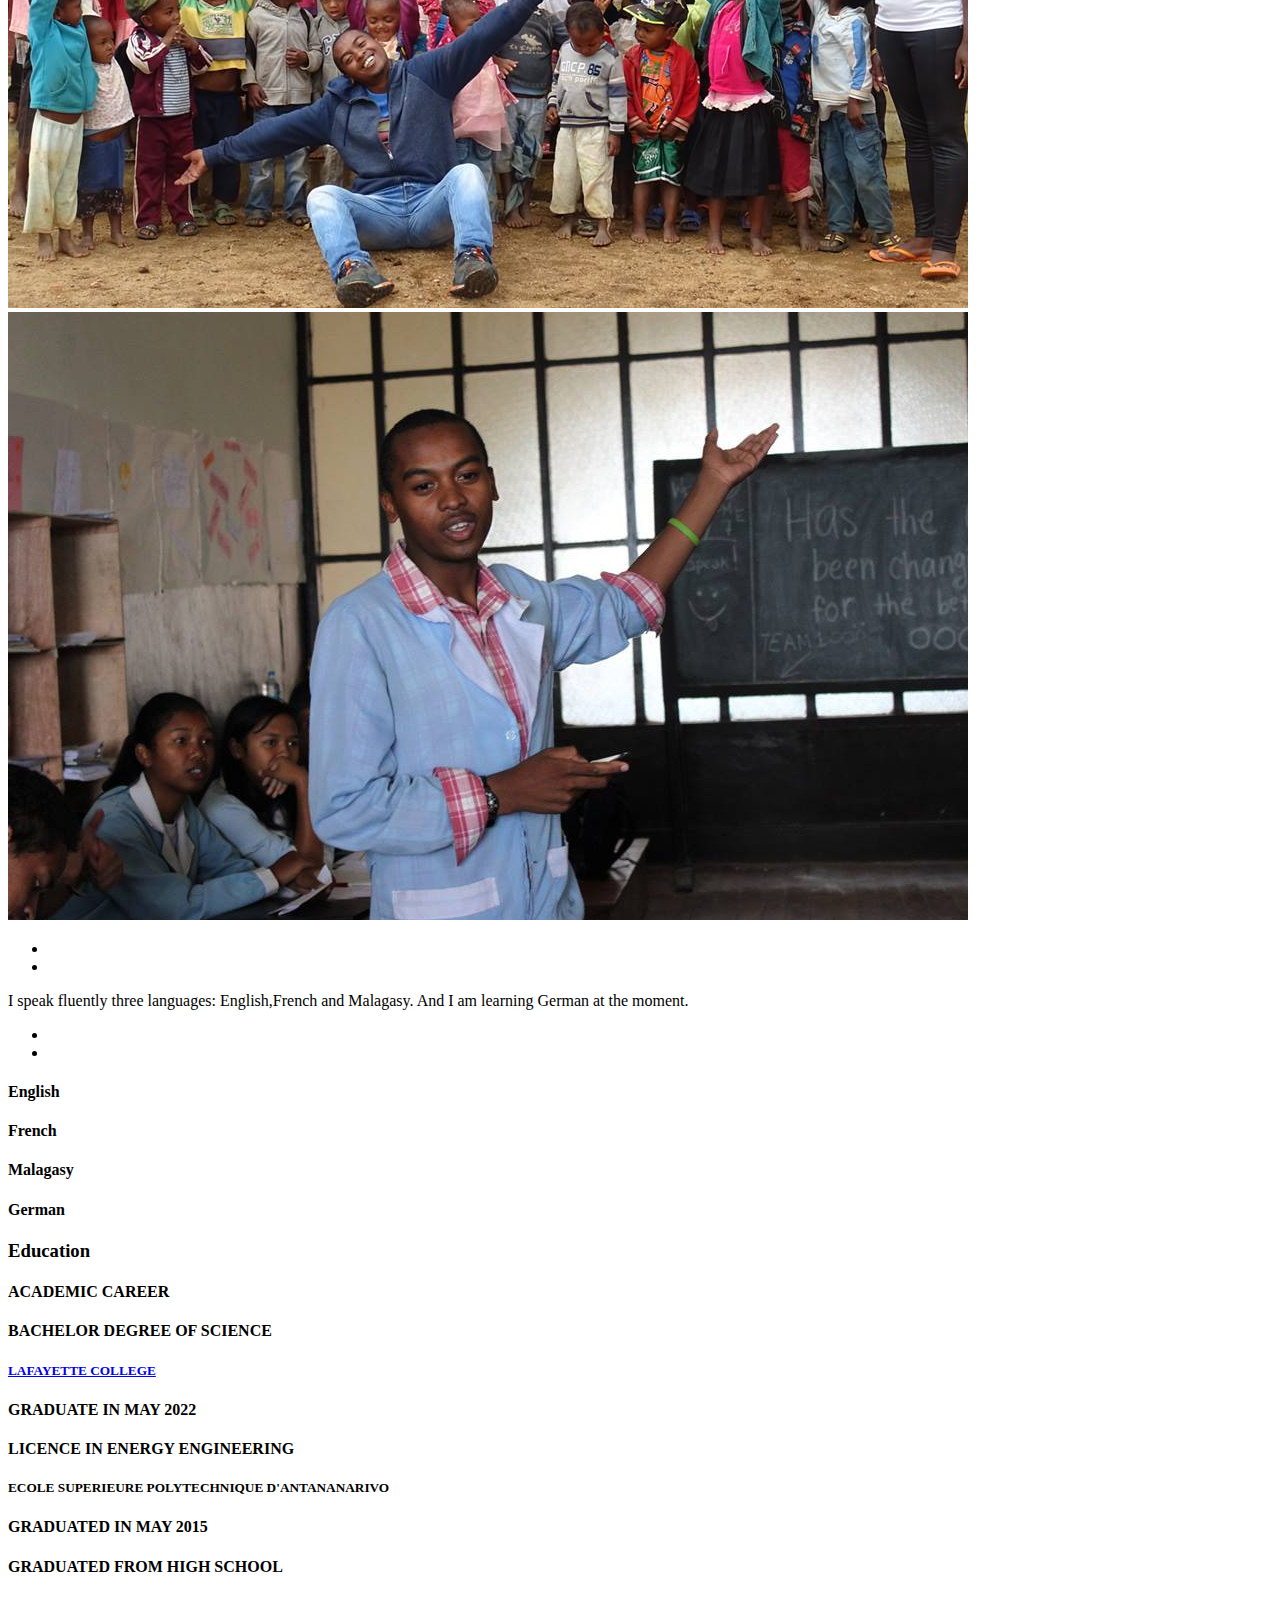
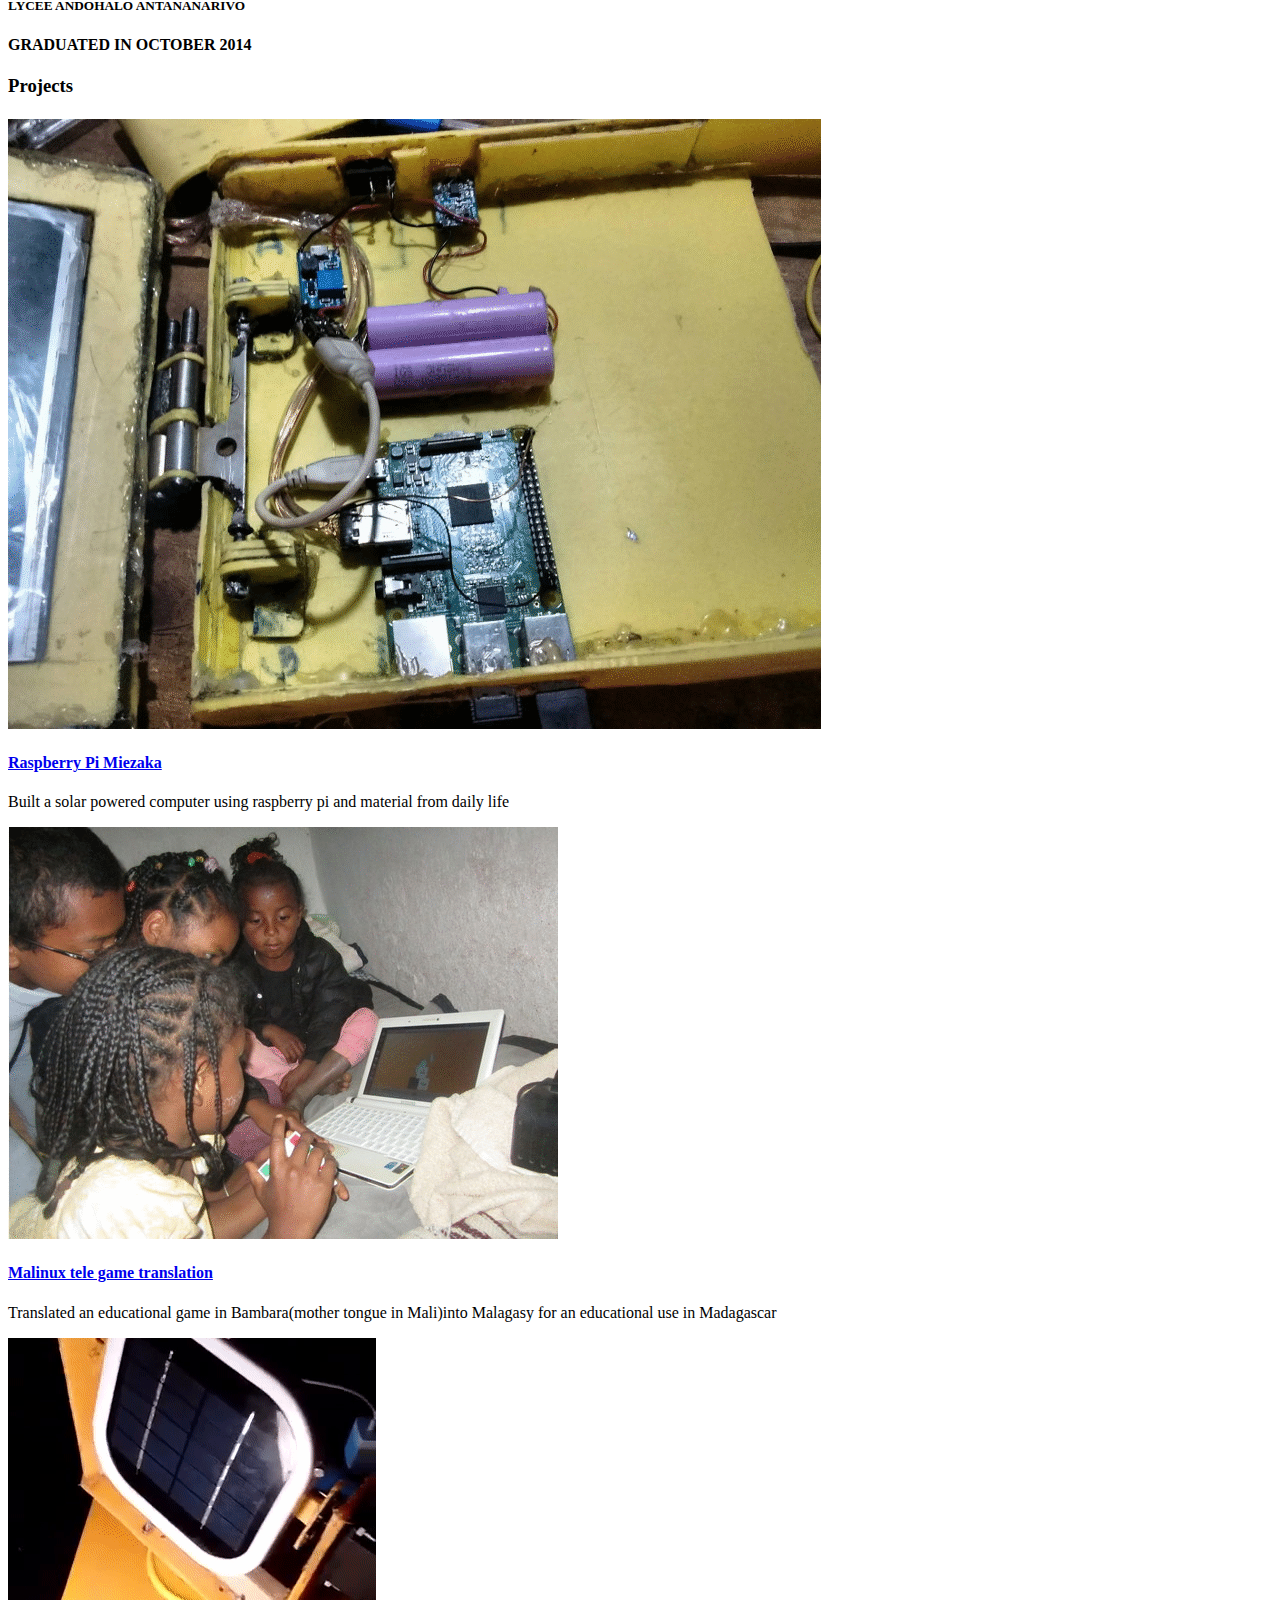
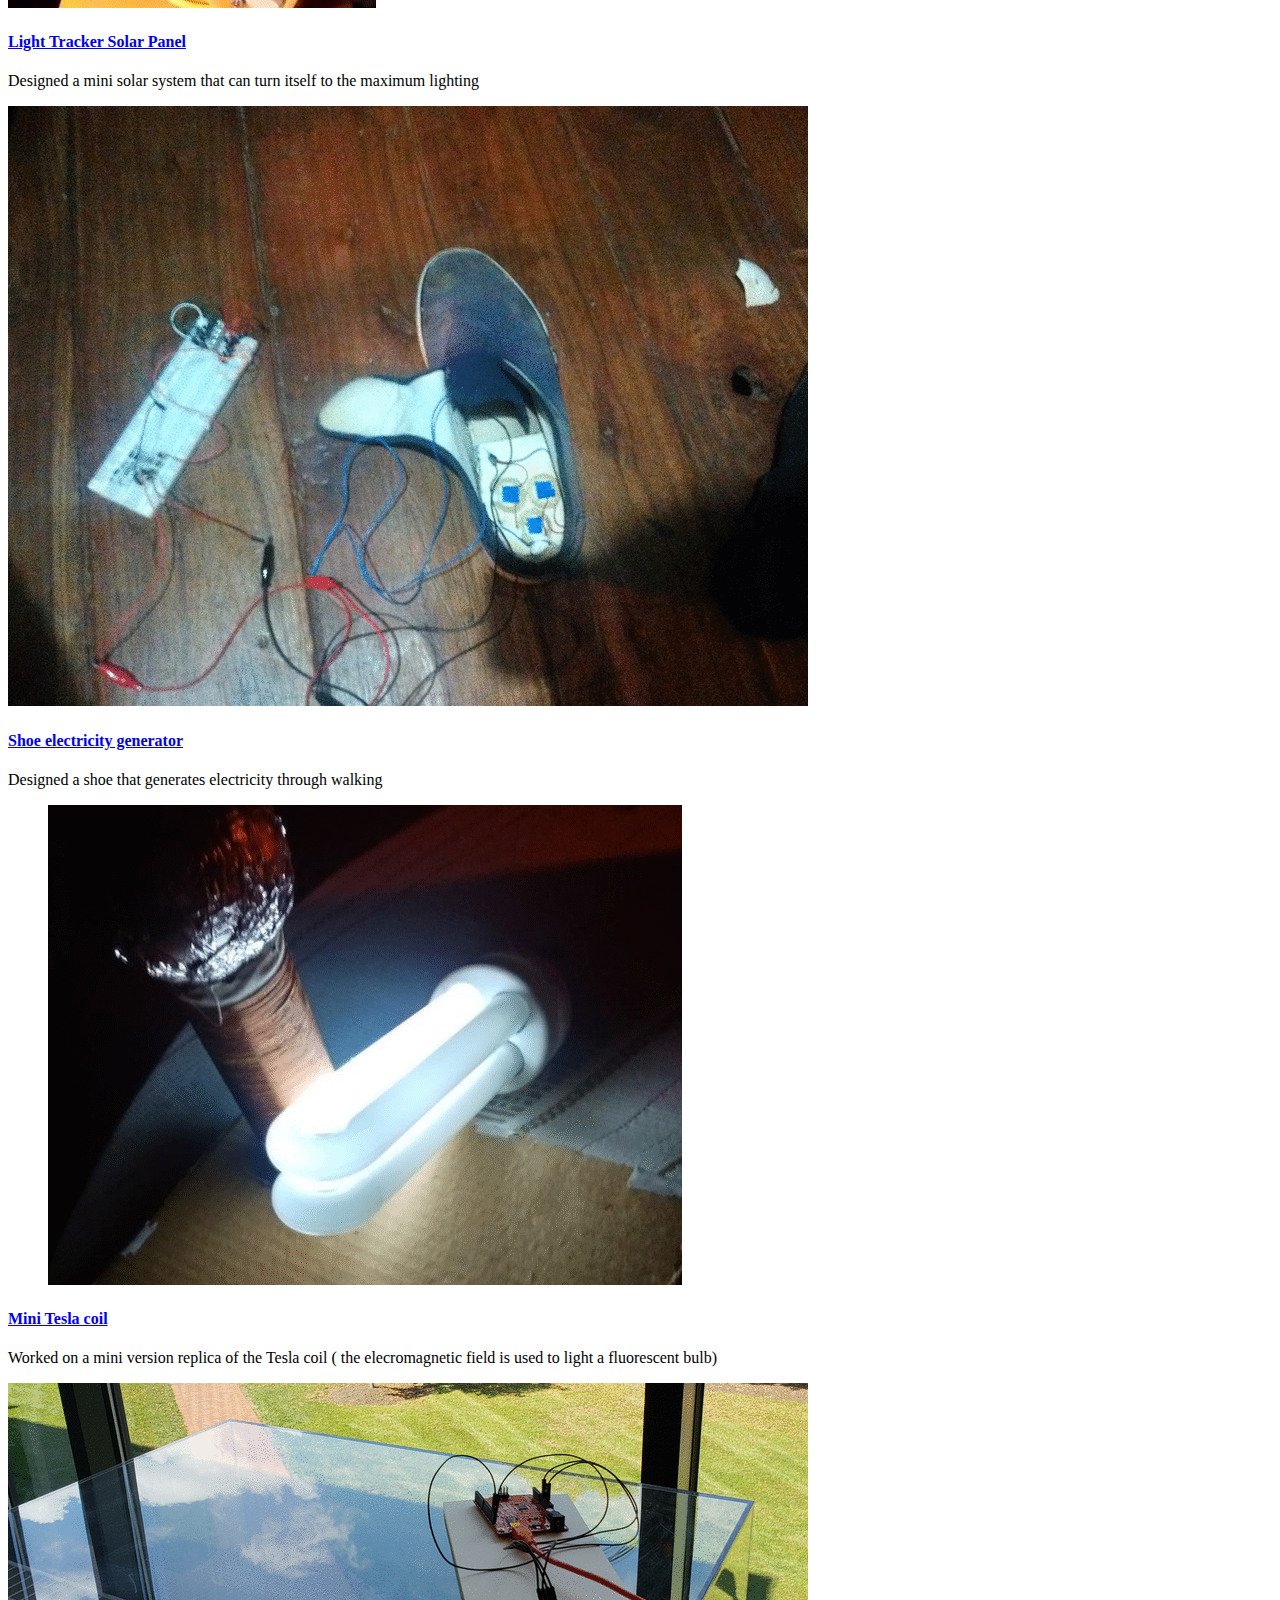
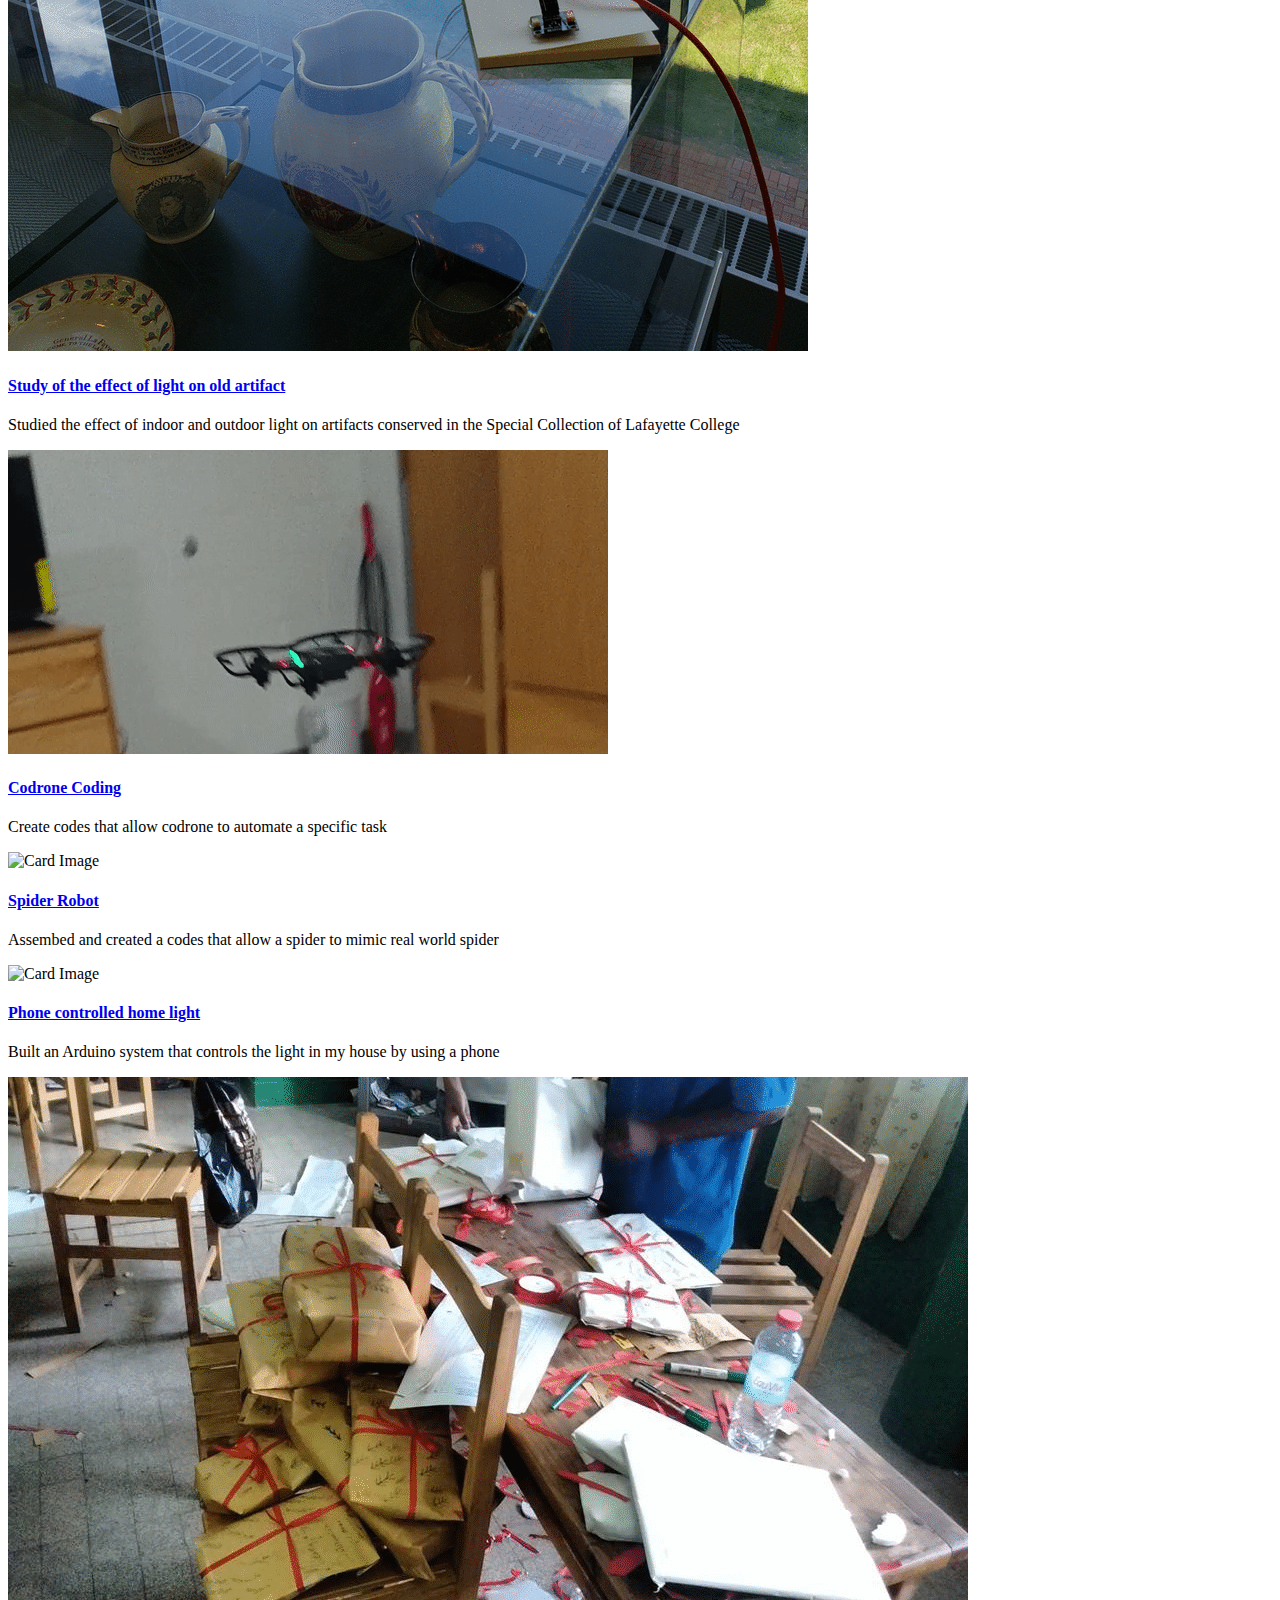
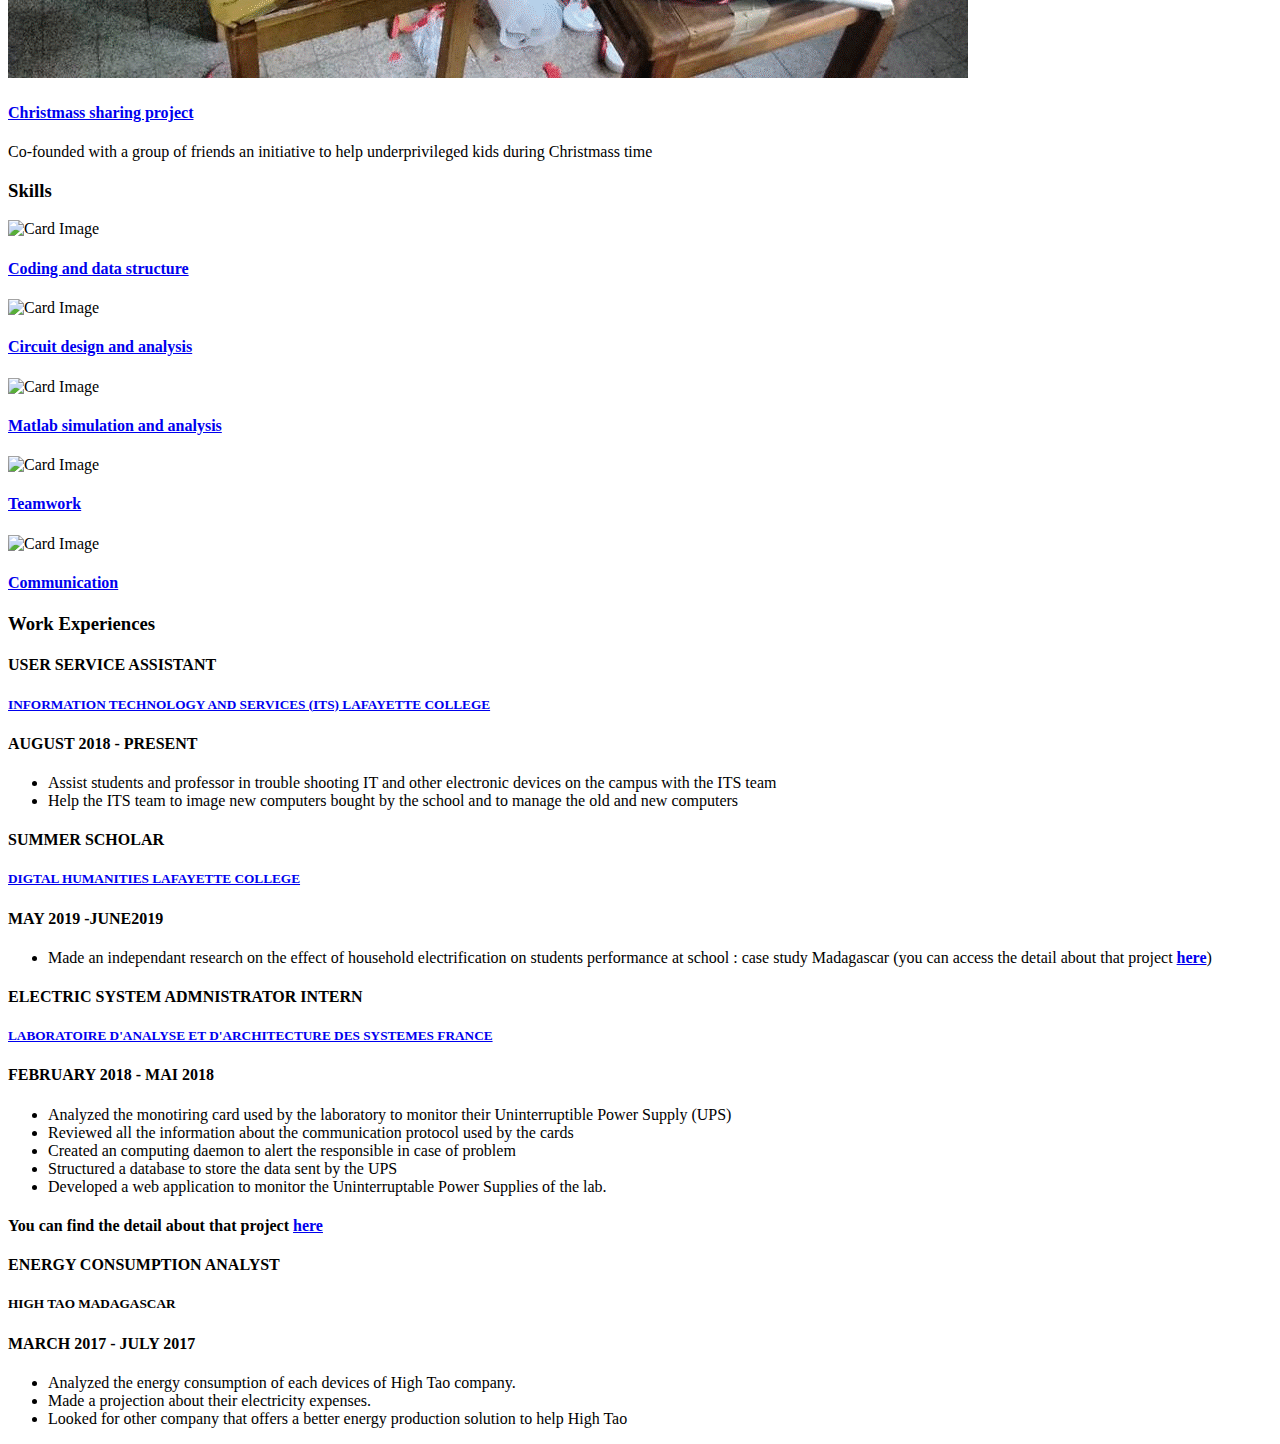
==== commit 82b19706: "Add files via upload" ====
--- a/index.html
+++ b/index.html
@@ -3,6 +3,7 @@
 
 <head>
 	<title>Tafita Rakotozandry</title>
+	<link rel="shortcut icon" href="images/tita.jpg" />
 	<meta http-equiv="X-UA-Compatible" content="IE=edge">
 	<meta name="viewport" content="width=device-width, initial-scale=1">
 	<meta charset="UTF-8">
@@ -50,11 +51,12 @@
 						<div class="info">
 							<i class="icon ion-ios-telephone-outline"></i>
 							<div class="right-area">
-								<h5>201-233-8972</h5>
+								<a href="#projects">
+									<h5>201-233-8972</h5>
 							</div><!-- right-area -->
 						</div><!-- info -->
 					</div><!-- col-sm-4 -->
-
+					</a>
 					<div class="col-sm-6 col-md-6 col-lg-4">
 						<div class="info">
 							<i class="icon ion-ios-chatboxes-outline"></i>
@@ -69,7 +71,7 @@
 				</div><!-- row -->
 			</div><!-- heading-wrapper -->
 
-			<a class="downlad-btn" href="resume.pdf">Download CV</a>
+			<a class="downlad-btn" href="resume.pdf" download>Download CV </a>
 		</div><!-- container -->
 	</header>
 
@@ -99,7 +101,7 @@
 	</section><!-- intro-section -->
 
 
-
+<!-- ABOUT ME -->
 
 	<section class="about-section section">
 		<div class="container">
@@ -117,18 +119,18 @@
 					<div class="row">
 
 
-					<div class="col-sm-6"><img src="images/slide1.jpg"></div>
-	<div class="col-sm-6"><img src="images/photo2.jpg"></div>
-	</div>
-	<ul>
-		<li></li>
-		<li></li>
-	</ul>
-	<p>I speak fluently three languages: English,French and Malagasy. And I am learning German at the moment.</p>
-	<ul>
-		<li></li>
-		<li></li>
-	</ul>
+						<div class="col-sm-6"><img src="images/slide1.jpg"></div>
+						<div class="col-sm-6"><img src="images/photo2.jpg"></div>
+					</div>
+					<ul>
+						<li></li>
+						<li></li>
+					</ul>
+					<p>I speak fluently three languages: English,French and Malagasy. And I am learning German at the moment.</p>
+					<ul>
+						<li></li>
+						<li></li>
+					</ul>
 					<div class="row">
 						<div class="col-sm-6 col-md-6 col-lg-3">
 							<div class="radial-prog-area margin-b-30">
@@ -174,6 +176,261 @@
 	</section><!-- about-section -->
 
 
+	<!-- ACADEMIC -->
+
+		<section class="education-section section">
+			<div class="container">
+				<div class="row">
+					<div class="col-sm-4">
+						<div class="heading">
+							<h3><b>Education</b></h3>
+							<h4 class="font-lite-black"><b>ACADEMIC CAREER</b></h4>
+						</div>
+					</div><!-- col-sm-4 -->
+					<div class="col-sm-8">
+						<div class="education-wrapper">
+							<div class="education margin-b-50">
+								<h4><b>BACHELOR DEGREE OF SCIENCE</b></h4>
+								<h5 class="font-blue"><a href="https://www.lafayette.edu/"><b>LAFAYETTE COLLEGE</b></a></h5>
+								<h4 class="font-lite-black margin-t-10">GRADUATE IN MAY 2022</h4>
+								<!--	<p class="margin-tb-30">Learn the basic of signal processing and computer architecture  </p> -->
+							</div><!-- education -->
+
+							<div class="education margin-b-50">
+								<h4><b>LICENCE IN ENERGY ENGINEERING </b></h4>
+								<h5 class="font-blue"><b>ECOLE SUPERIEURE POLYTECHNIQUE D'ANTANANARIVO</b></h5>
+								<h4 class="font-lite-black margin-t-10">GRADUATED IN MAY 2015</h4>
+
+							</div><!-- education -->
+
+							<div class="education margin-b-50">
+								<h4><b>GRADUATED FROM HIGH SCHOOL </b></h4>
+								<h5 class="font-blue"><b>LYCEE ANDOHALO ANTANANARIVO</b></h5>
+								<h4 class="font-lite-black margin-t-10">GRADUATED IN OCTOBER 2014</h4>
+
+							</div><!-- education -->
+						</div><!-- education-wrapper -->
+					</div><!-- col-sm-8 -->
+				</div><!-- row -->
+			</div><!-- container -->
+		</section>
+
+
+			<!-- PROJECTS -->
+			<section class="education-section section">
+				<div>
+						<div class="container">
+							<div class="row">
+								<div class="col-sm-4">
+									<div class="heading">
+										<h3 id="project"><b>Projects</b></h3>
+									</div>
+								</div><!-- col-sm-4 -->
+								<div class="col-sm-8">
+									<p>
+										<h1></h1>
+									</p>
+								</div><!-- col-sm-8 -->
+							</div><!-- row -->
+							<section class="gallery-block cards-gallery">
+
+
+								<div class="row">
+									<div class="col-md-6 col-lg-4">
+										<div class="card border-0 transform-on-hover">
+
+											<img src="images/miezaka.gif" alt="Card Image" class="card-img-top">
+
+											<div class="card-body">
+												<h4><a href="#">Raspberry Pi Miezaka</a></h4>
+												<p class="text-muted card-text">Built a solar powered computer using raspberry pi and material from daily life</p>
+											</div>
+										</div>
+									</div>
+									<div class="col-md-6 col-lg-4">
+										<div class="card border-0 transform-on-hover">
+
+											<img src="images/malinux.gif" alt="Card Image" class="card-img-top">
+
+											<div class="card-body">
+												<h4><a href="#">Malinux tele game translation</a></h4>
+												<p class="text-muted card-text">Translated an educational game in Bambara(mother tongue in Mali)into Malagasy for an educational use in Madagascar</p>
+											</div>
+										</div>
+									</div>
+									<div class="col-md-6 col-lg-4">
+										<div class="card border-0 transform-on-hover">
+
+											<img src="images/solar.gif" alt="Card Image" class="card-img-top">
+
+											<div class="card-body">
+												<h4><a href="#">Light Tracker Solar Panel</a></h4>
+												<p class="text-muted card-text">Designed a mini solar system that can turn itself to the maximum lighting</p>
+											</div>
+										</div>
+									</div>
+									<div class="col-md-6 col-lg-4">
+										<div class="card border-0 transform-on-hover">
+
+											<img src="images/shoe.gif" alt="Card Image" class="card-img-top">
+
+											<div class="card-body">
+												<h4><a href="#">Shoe electricity generator</a></h4>
+												<p class="text-muted card-text">Designed a shoe that generates electricity through walking</p>
+											</div>
+										</div>
+									</div>
+									<div class="col-md-6 col-lg-4">
+										<div class="card border-0 transform-on-hover">
+
+											<img src="images/tesla.gif" alt="Card Image" class="card-img-top">
+
+											<div class="card-body">
+												<h4><a href="#">Mini Tesla coil</a></h4>
+												<p class="text-muted card-text">Worked on a mini version replica of the Tesla coil ( the elecromagnetic field is used to light a fluorescent bulb)</p>
+											</div>
+										</div>
+									</div>
+									<div class="col-md-6 col-lg-4">
+										<div class="card border-0 transform-on-hover">
+
+											<img src="images/artifact.gif" alt="Card Image" class="card-img-top">
+
+											<div class="card-body">
+												<h4><a href="#">Study of the effect of light on old artifact</a></h4>
+												<p class="text-muted card-text">Studied the effect of indoor and outdoor light on artifacts conserved in the Special Collection of Lafayette College</p>
+											</div>
+										</div>
+									</div>
+
+									<div class="col-md-6 col-lg-4">
+										<div class="card border-0 transform-on-hover">
+
+											<img src="images/codrone.gif" alt="Card Image" class="card-img-top">
+
+											<div class="card-body">
+												<h4><a href="#">Codrone Coding</a></h4>
+												<p class="text-muted card-text">Create codes that allow codrone to automate a specific task</p>
+											</div>
+										</div>
+									</div>
+
+									<div class="col-md-6 col-lg-4">
+										<div class="card border-0 transform-on-hover">
+
+											<img src="images/quadruped.gif" alt="Card Image" class="card-img-top">
+
+											<div class="card-body">
+												<h4><a href="#">Spider Robot</a></h4>
+												<p class="text-muted card-text">Assembed and created a codes that allow a spider to mimic real world spider</p>
+											</div>
+										</div>
+									</div>
+
+
+
+									<div class="col-md-6 col-lg-4">
+										<div class="card border-0 transform-on-hover">
+
+											<img src="images/smart.gif" alt="Card Image" class="card-img-top">
+
+											<div class="card-body">
+												<h4><a href="#">Phone controlled home light</a></h4>
+												<p class="text-muted card-text">Built an Arduino system that controls the light in my house by using a phone</p>
+											</div>
+										</div>
+									</div>
+
+									<div class="col-md-6 col-lg-4">
+										<div class="card border-0 transform-on-hover">
+
+											<img src="images/christmass.gif" alt="Card Image" class="card-img-top">
+
+											<div class="card-body">
+												<h4><a href="#">Christmass sharing project</a></h4>
+												<p class="text-muted card-text">Co-founded with a group of friends an initiative to help underprivileged kids during Christmass time</p>
+											</div>
+										</div>
+									</div>
+								</div>
+
+						</div>
+			</section>
+			</section>
+
+
+			<!-- SKILLS -->
+				<section class="education-section section">
+					<div class="container">
+						<div class="row">
+							<div class="col-sm-4">
+								<div class="heading">
+									<h3><b>Skills</b></h3>
+								</div>
+							</div><!-- col-sm-4 -->
+						</div><!-- row -->
+						<section class="gallery-block cards-gallery">
+							<div class="row">
+								<div class="col-md-6 col-lg-4">
+									<div class="card border-0 transform-on-hover">
+
+										<img src="images/coding.gif" alt="Card Image" class="card-img-top">
+
+										<div class="card-body">
+											<h4><a href="#">Coding and data structure </a></h4>
+										</div>
+									</div>
+								</div>
+								<div class="col-md-6 col-lg-4">
+									<div class="card border-0 transform-on-hover">
+
+										<img src="images/circuit.gif" alt="Card Image" class="card-img-top">
+
+										<div class="card-body">
+											<h4><a href="#">Circuit design and analysis</a></h4>
+										</div>
+									</div>
+								</div>
+
+								<div class="col-md-6 col-lg-4">
+									<div class="card border-0 transform-on-hover">
+
+										<img src="images/simulation.gif" alt="Card Image" class="card-img-top">
+
+										<div class="card-body">
+											<h4><a href="#">Matlab simulation and analysis</a></h4>
+										</div>
+									</div>
+								</div>
+								<div class="col-md-6 col-lg-4">
+									<div class="card border-0 transform-on-hover">
+
+										<img src="images/teamwork.gif" alt="Card Image" class="card-img-top">
+
+										<div class="card-body">
+											<h4><a href="#">Teamwork</a></h4>
+										</div>
+									</div>
+								</div>
+								<div class="col-md-6 col-lg-4">
+									<div class="card border-0 transform-on-hover">
+
+										<img src="images/communication.gif" alt="Card Image" class="card-img-top">
+
+										<div class="card-body">
+											<h4><a href="#">Communication</a></h4>
+										</div>
+									</div>
+								</div>
+
+							</div>
+
+						</section>
+				</section>
+
+
+
+<!-- WORK EXPERIENCE -->
 
 	<section class="experience-section section">
 		<div class="container">
@@ -194,6 +451,7 @@
 						<ul class="list margin-b-30">
 							<li>Assist students and professor in trouble shooting IT and other electronic devices
 								on the campus with the ITS team </li>
+								<li>Help the ITS team to image new computers bought by the school and to manage the old and new computers</li>
 						</ul>
 					</div><!-- experience -->
 
@@ -210,7 +468,7 @@
 
 					<div class="experience margin-b-50">
 						<h4><b>ELECTRIC SYSTEM ADMNISTRATOR INTERN</b></h4>
-						<h5 class="margin-t-10"><a href="https://www.laas.fr/public/en"><b>LABORATOIRE D'ANALYSE ET D'ARCHITECTURE DES SYSTEMES</b></a></h5>
+						<h5 class="margin-t-10"><a href="https://www.laas.fr/public/en"><b>LABORATOIRE D'ANALYSE ET D'ARCHITECTURE DES SYSTEMES FRANCE</b></a></h5>
 						<h4 class="margin-t-10">FEBRUARY 2018 - MAI 2018</h4>
 						<h4 class="margin-t-10"> </h4>
 						<ul class="list margin-b-30">
@@ -244,239 +502,6 @@
 	</section><!-- experience-section -->
 
 
-	<section class="education-section section">
-		<div class="container">
-			<div class="row">
-				<div class="col-sm-4">
-					<div class="heading">
-						<h3><b>Education</b></h3>
-						<h4 class="font-lite-black"><b>ACADEMIC CAREER</b></h4>
-					</div>
-				</div><!-- col-sm-4 -->
-				<div class="col-sm-8">
-					<div class="education-wrapper">
-						<div class="education margin-b-50">
-							<h4><b>BACHELOR DEGREE OF SCIENCE</b></h4>
-							<h5 class="font-blue"><a href="https://www.lafayette.edu/"><b>LAFAYETTE COLLEGE</b></a></h5>
-							<h4 class="font-lite-black margin-t-10">GRADUATE IN MAY 2022</h4>
-							<!--	<p class="margin-tb-30">Learn the basic of signal processing and computer architecture  </p> -->
-						</div><!-- education -->
-
-						<div class="education margin-b-50">
-							<h4><b>LICENCE IN ENERGY ENGINEERING </b></h4>
-							<h5 class="font-blue"><b>ECOLE SUPERIEURE POLYTECHNIQUE D'ANTANANARIVO</b></h5>
-							<h4 class="font-lite-black margin-t-10">GRADUATED IN MAY 2015</h4>
-
-						</div><!-- education -->
-
-						<div class="education margin-b-50">
-							<h4><b>GRADUATED FROM HIGH SCHOOL </b></h4>
-							<h5 class="font-blue"><b>LYCEE ANDOHALO ANTANANARIVO</b></h5>
-							<h4 class="font-lite-black margin-t-10">GRADUATED IN OCTOBER 2014</h4>
-
-						</div><!-- education -->
-					</div><!-- education-wrapper -->
-				</div><!-- col-sm-8 -->
-			</div><!-- row -->
-		</div><!-- container -->
-
-		<div>
-			<div class="container">
-				<div class="row">
-					<div class="col-sm-4">
-					</div>
-				</div>
-				<ul>
-					<li></li>
-				</ul>
-				<div class="container">
-					<div class="row">
-						<div class="col-sm-4">
-							<div class="heading">
-								<h3><b>Projects</b></h3>
-							</div>
-						</div><!-- col-sm-4 -->
-						<div class="col-sm-8">
-							<p>
-								<h1></h1>
-							</p>
-						</div><!-- col-sm-8 -->
-					</div><!-- row -->
-					<section class="gallery-block cards-gallery">
-
-
-						<div class="row">
-							<div class="col-md-6 col-lg-4">
-								<div class="card border-0 transform-on-hover">
-
-									<img src="images/miezaka.jpg" alt="Card Image" class="card-img-top">
-
-									<div class="card-body">
-										<h4><a href="#">Raspberry Pi Miezaka</a></h4>
-										<p class="text-muted card-text">This consists of building a solar computer using raspberry pi</p>
-									</div>
-								</div>
-							</div>
-							<div class="col-md-6 col-lg-4">
-								<div class="card border-0 transform-on-hover">
-
-									<img src="images/malinux.jpg" alt="Card Image" class="card-img-top">
-
-									<div class="card-body">
-										<h4><a href="#">Malinux tele game translation</a></h4>
-										<p class="text-muted card-text">Translated a game in Bambara(mother tongue in Mali)into Malagasy for educational use in Madagascar</p>
-									</div>
-								</div>
-							</div>
-							<div class="col-md-6 col-lg-4">
-								<div class="card border-0 transform-on-hover">
-
-									<img src="images/solar.jpg" alt="Card Image" class="card-img-top">
-
-									<div class="card-body">
-										<h4><a href="#">Solar Tracker</a></h4>
-										<p class="text-muted card-text">Designed a mini solar tracker that follows the lighting of the sun</p>
-									</div>
-								</div>
-							</div>
-							<div class="col-md-6 col-lg-4">
-								<div class="card border-0 transform-on-hover">
-
-									<img src="images/shoe.jpg" alt="Card Image" class="card-img-top">
-
-									<div class="card-body">
-										<h4><a href="#">Shoes electricity generator</a></h4>
-										<p class="text-muted card-text">Designed a shoe that generate electricity through walking</p>
-									</div>
-								</div>
-							</div>
-							<div class="col-md-6 col-lg-4">
-								<div class="card border-0 transform-on-hover">
-
-									<img src="images/tesla.jpg" alt="Card Image" class="card-img-top">
-
-									<div class="card-body">
-										<h4><a href="#">Mini Tesla coil</a></h4>
-										<p class="text-muted card-text">Worked on a mini version replica of the TESLA coil</p>
-									</div>
-								</div>
-							</div>
-							<div class="col-md-6 col-lg-4">
-								<div class="card border-0 transform-on-hover">
-
-									<img src="images/artifact.jpg" alt="Card Image" class="card-img-top">
-
-									<div class="card-body">
-										<h4><a href="#">Study of the effect of light on old artifact</a></h4>
-										<p class="text-muted card-text">Worked on a school project of studying the effect of light on artifact in the Special collection of Lafayette College</p>
-									</div>
-								</div>
-							</div>
-
-						<div class="col-md-6 col-lg-4">
-							<div class="card border-0 transform-on-hover">
-
-								<img src="images/codrone.jpg" alt="Card Image" class="card-img-top">
-
-								<div class="card-body">
-									<h4><a href="#">Codrone Coding</a></h4>
-									<p class="text-muted card-text">Worked on C++ project on coding a drone</p>
-								</div>
-							</div>
-						</div>
-
-						<div class="col-md-6 col-lg-4">
-							<div class="card border-0 transform-on-hover">
-
-								<img src="images/quadruped.jpg" alt="Card Image" class="card-img-top">
-
-								<div class="card-body">
-									<h4><a href="#">Quadruped robot</a></h4>
-									<p class="text-muted card-text">Worked on assembling and coding an autonomus spider robot</p>
-								</div>
-							</div>
-						</div>
-
-						<div class="col-md-6 col-lg-4">
-							<div class="card border-0 transform-on-hover">
-
-								<img src="images/christmass.jpg" alt="Card Image" class="card-img-top">
-
-								<div class="card-body">
-									<h4><a href="#">Christmass sharing project</a></h4>
-									<p class="text-muted card-text">Co-founded with a group of friends an initiative to help underprivileged kids during Christmass time</p>
-								</div>
-							</div>
-						</div>
-						</div>
-
-				</div>
-	</section>
-
-
-			<div class="container">
-				<div class="row">
-					<div class="col-sm-4">
-						<div class="heading">
-							<h3><b>Skills</b></h3>
-						</div>
-					</div><!-- col-sm-4 -->
-					<div class="col-sm-8">
-						<p>
-							<h1></h1>
-						</p>
-					</div><!-- col-sm-8 -->
-				</div><!-- row -->
-				<section class="gallery-block cards-gallery">
-
-
-					<div class="row">
-						<div class="col-md-6 col-lg-4">
-							<div class="card border-0 transform-on-hover">
-
-								<img src="images/coding.gif" alt="Card Image" class="card-img-top">
-
-								<div class="card-body">
-									<h4><a href="#">Coding and data structure </a></h4>
-								</div>
-							</div>
-						</div>
-						<div class="col-md-6 col-lg-4">
-							<div class="card border-0 transform-on-hover">
-
-								<img src="images/circuit.gif" alt="Card Image" class="card-img-top">
-
-								<div class="card-body">
-									<h4><a href="#">Circuit design and analysis</a></h4>
-								</div>
-							</div>
-						</div>
-
-						<div class="col-md-6 col-lg-4">
-							<div class="card border-0 transform-on-hover">
-
-								<img src="images/simulation.gif" alt="Card Image" class="card-img-top">
-
-								<div class="card-body">
-									<h4><a href="#">Matlab simulation and analysis</a></h4>
-								</div>
-							</div>
-						</div>
-						<div class="col-md-6 col-lg-4">
-							<div class="card border-0 transform-on-hover">
-
-								<img src="images/teamwork.gif" alt="Card Image" class="card-img-top">
-
-								<div class="card-body">
-									<h4><a href="#">Teamwork</a></h4>
-								</div>
-							</div>
-						</div>
-
-					</div>
-</section>
-</div>
-
 
 
 
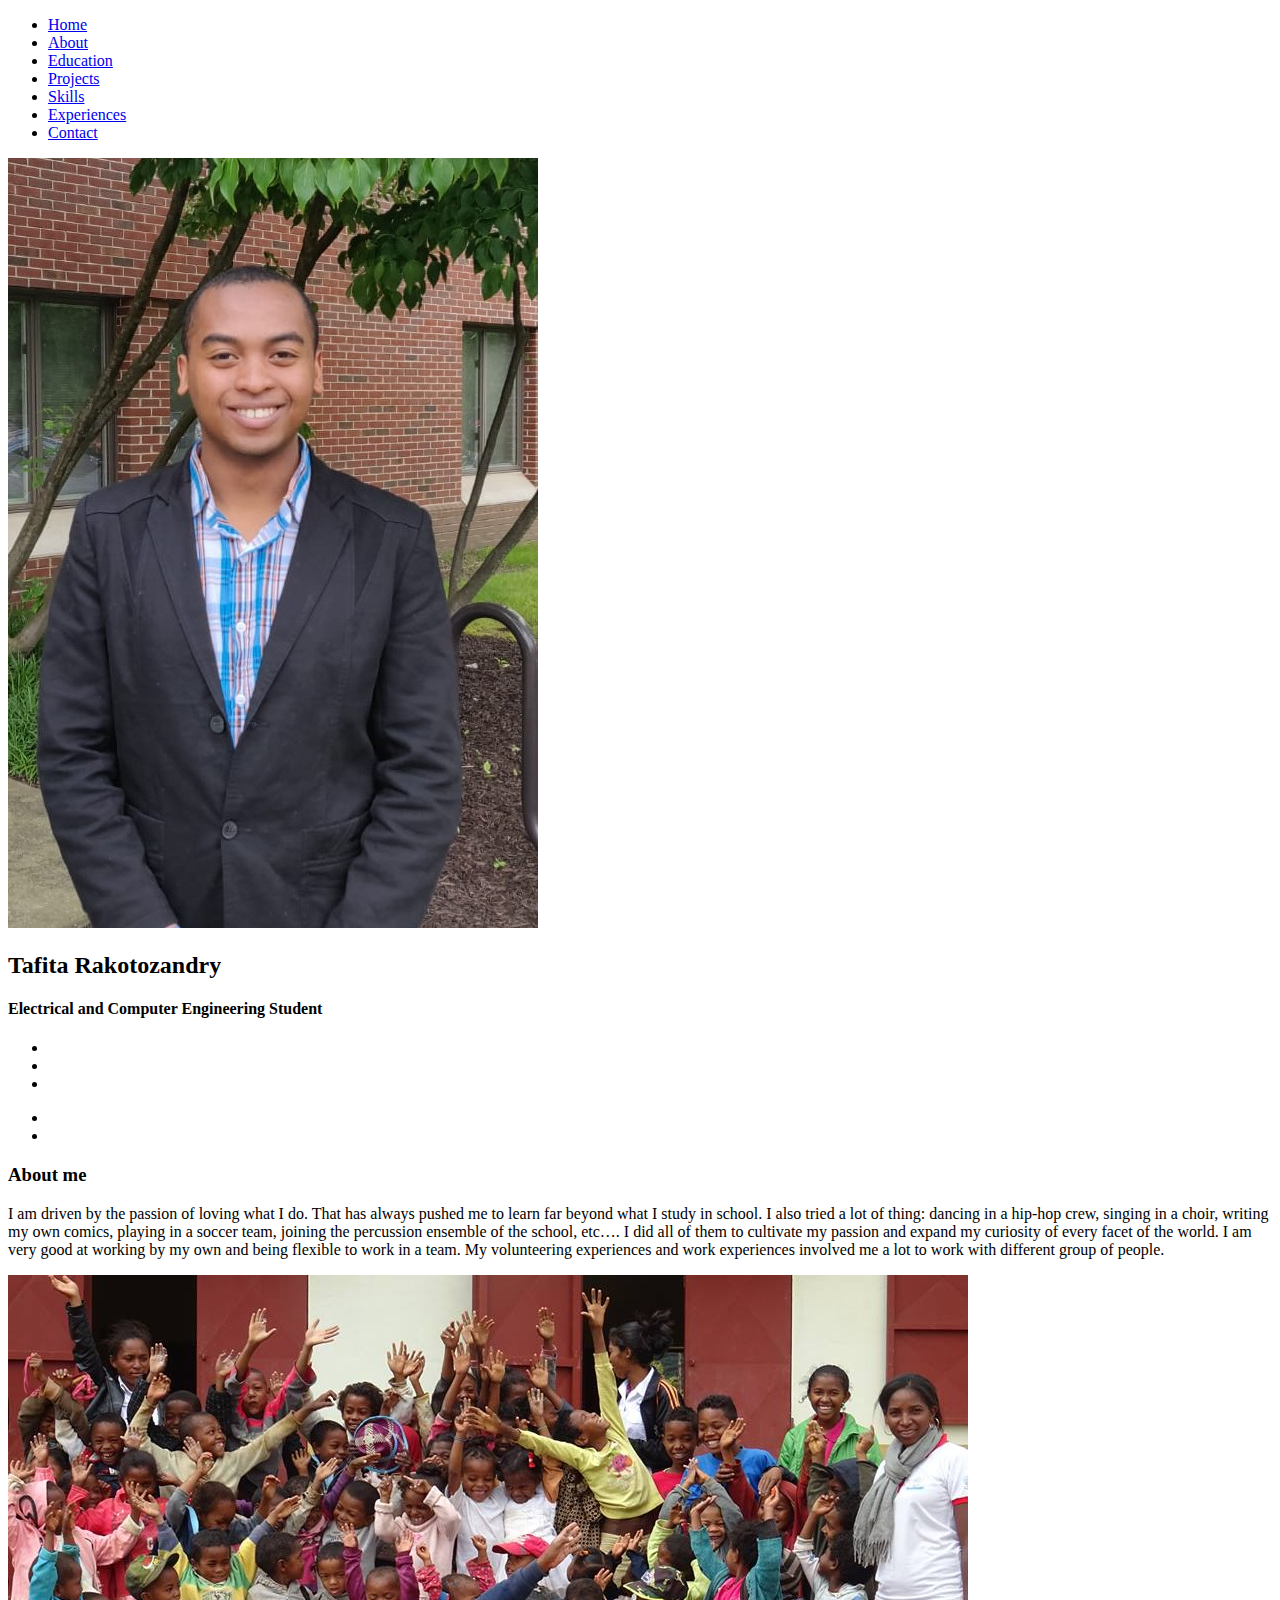
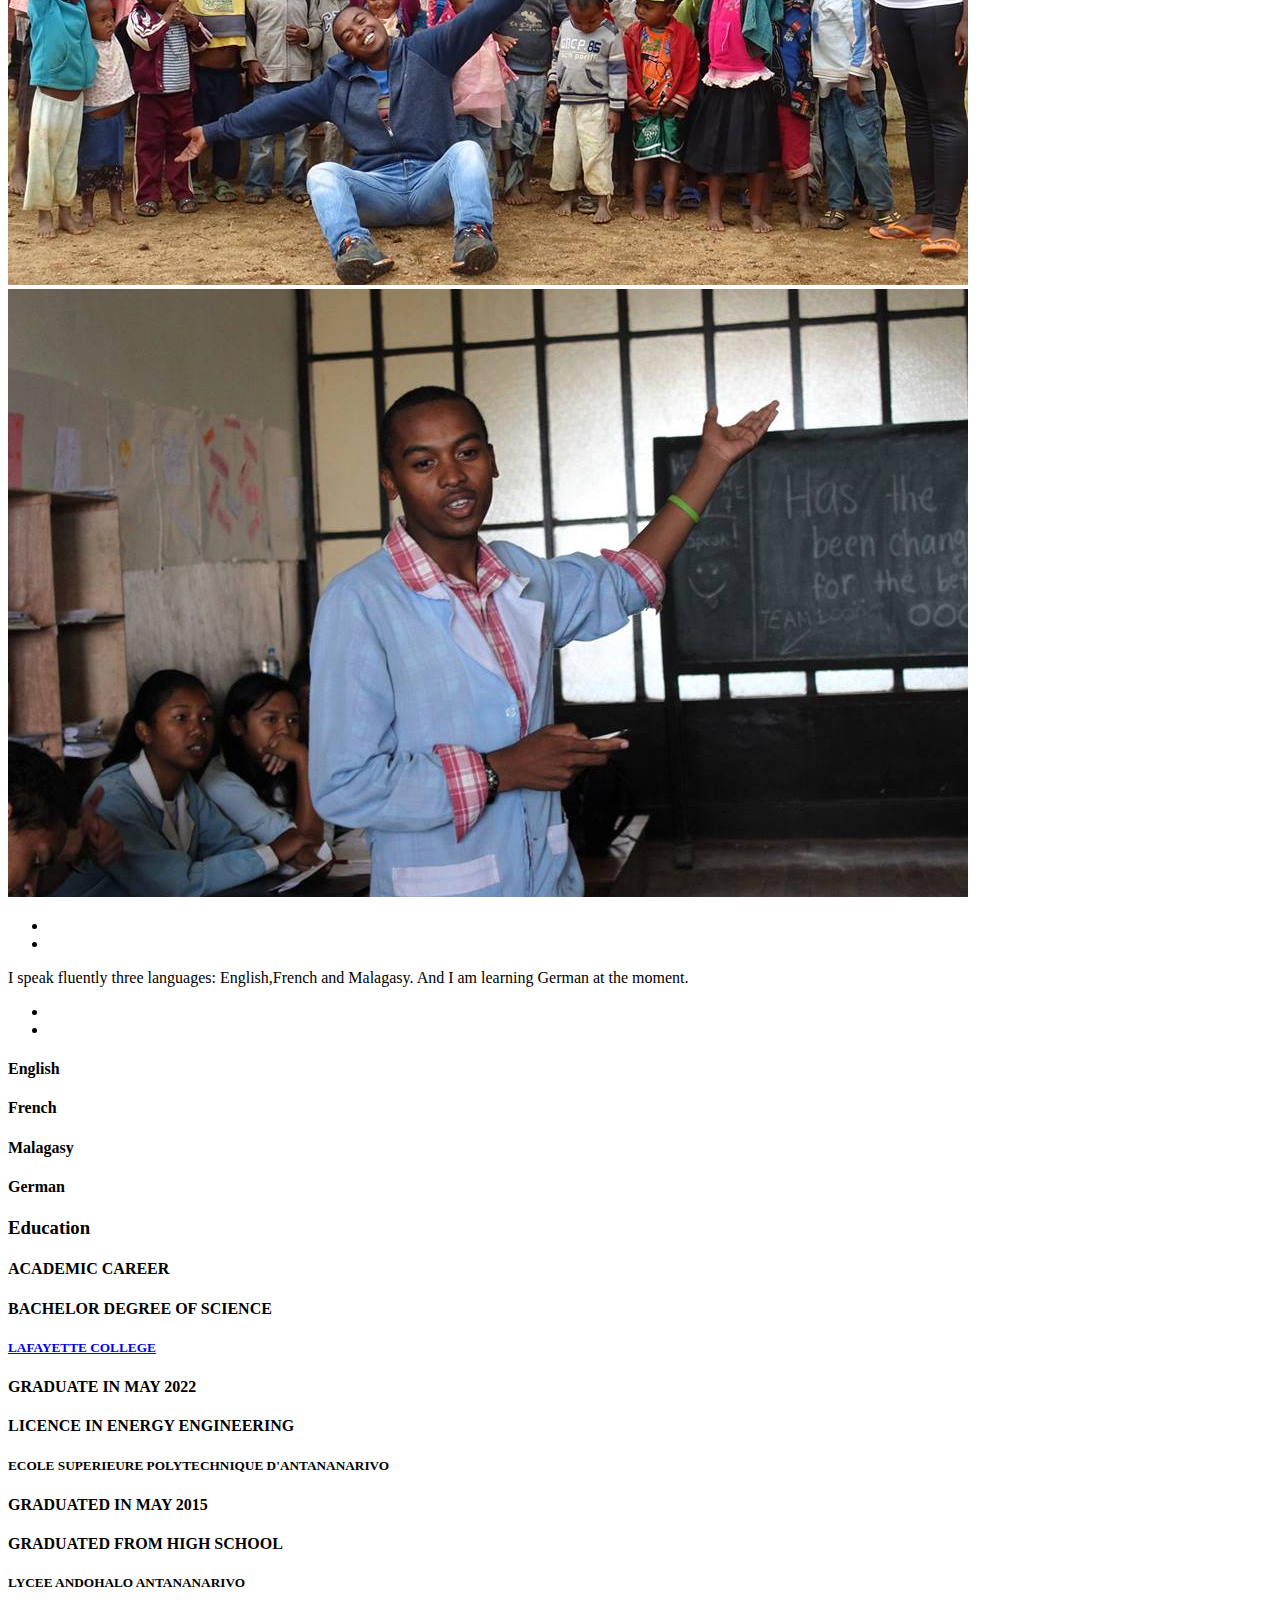
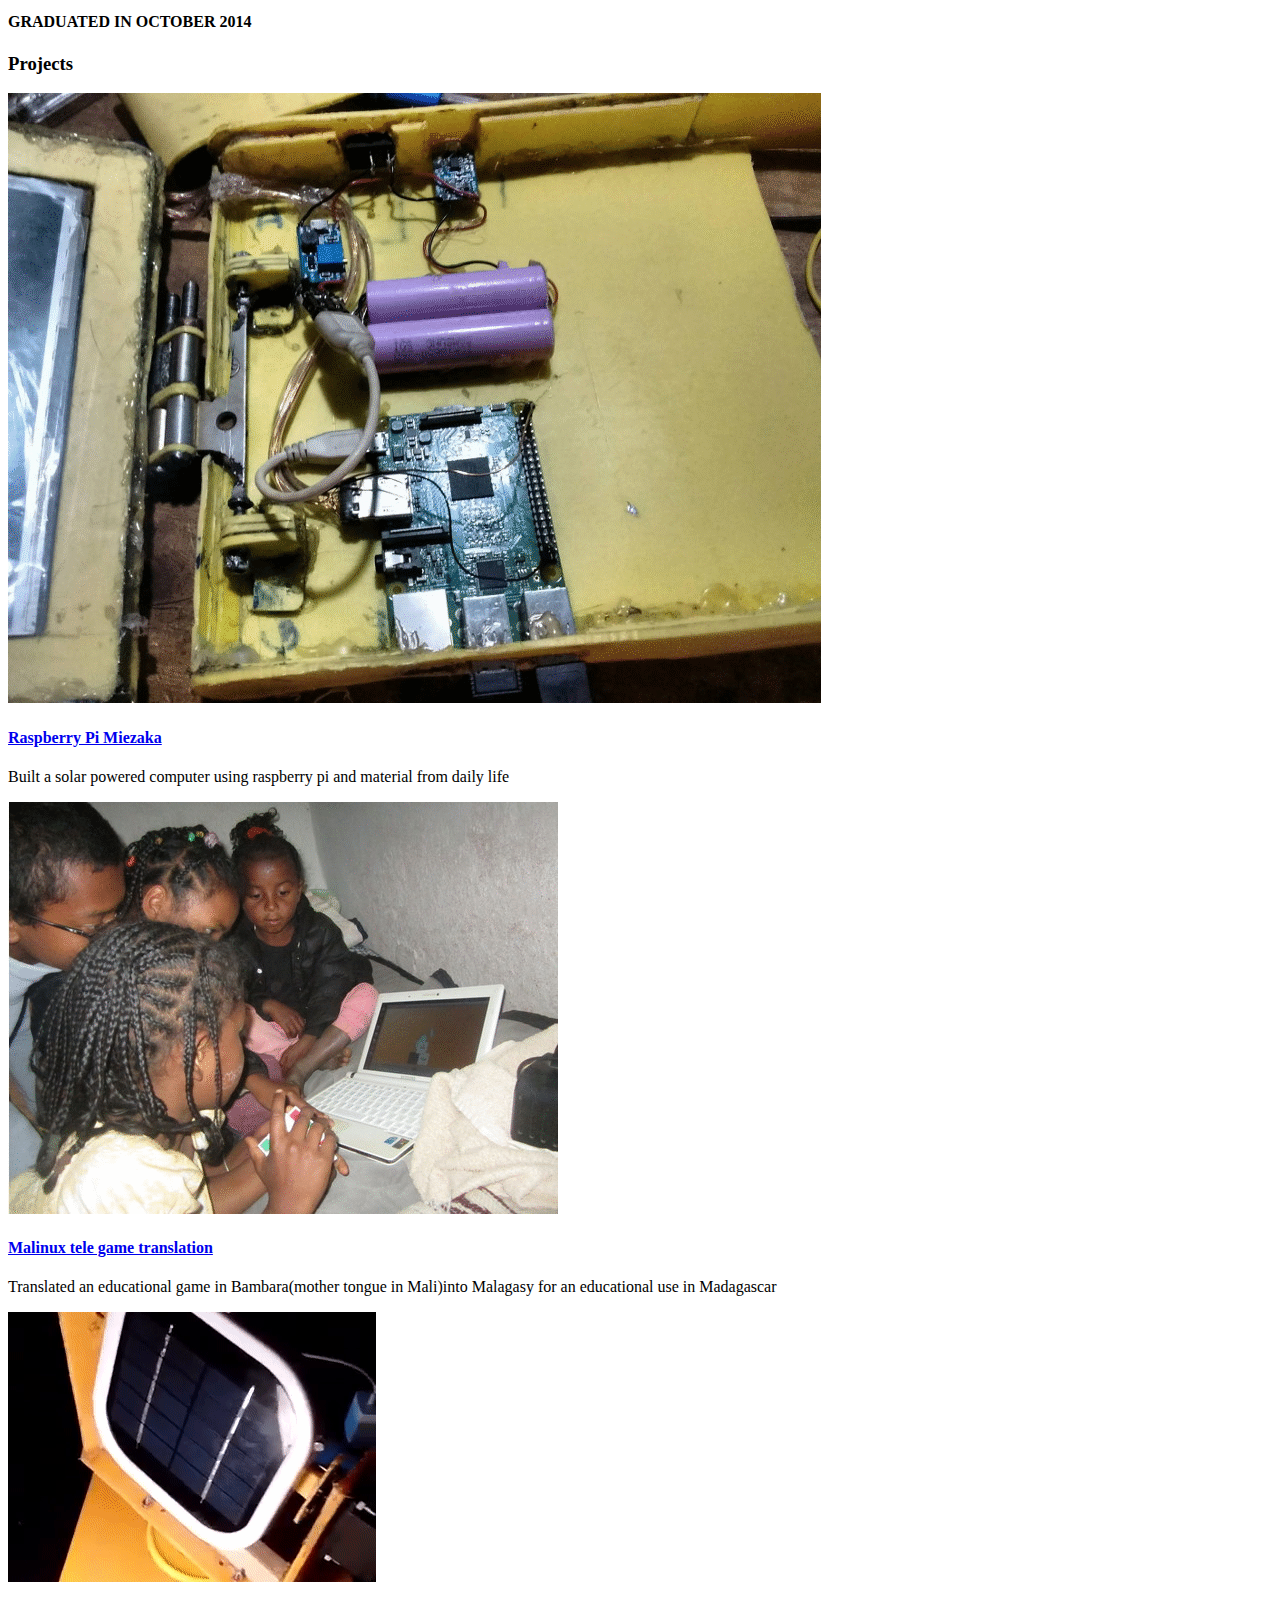
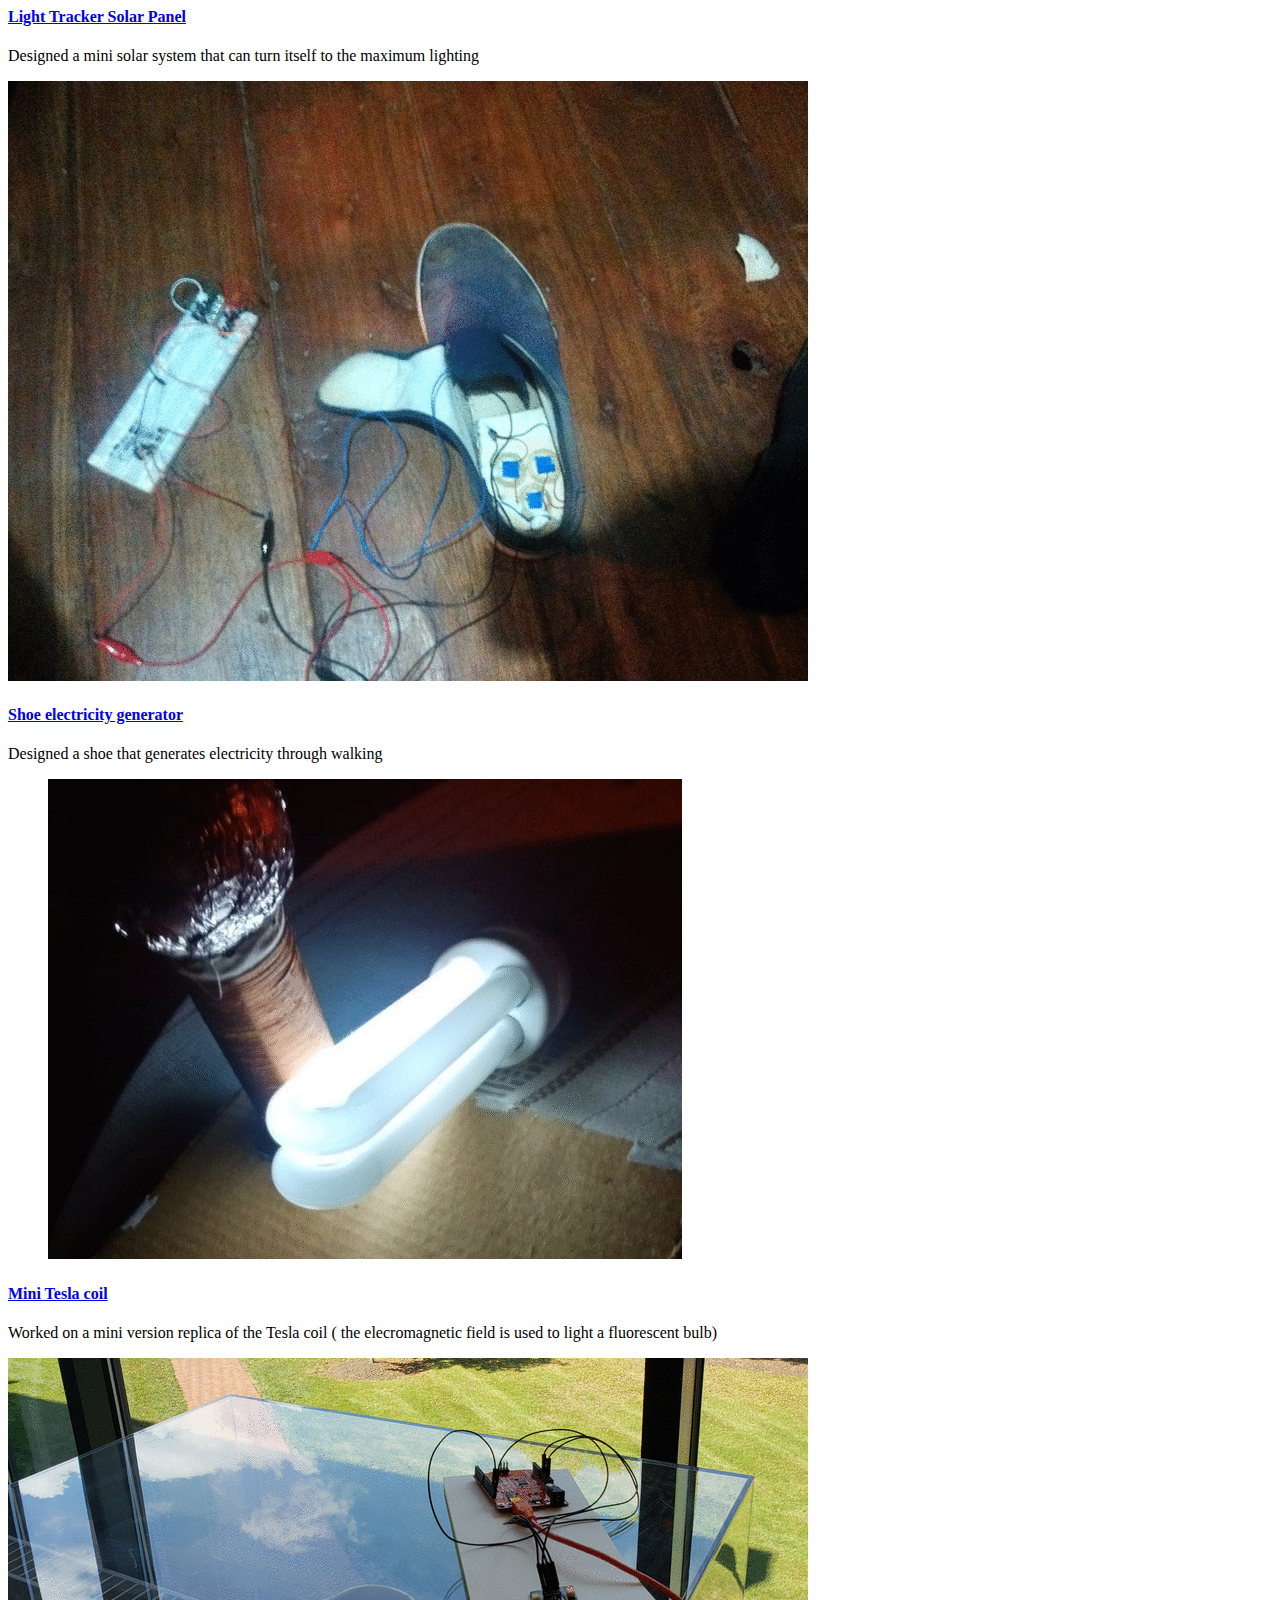
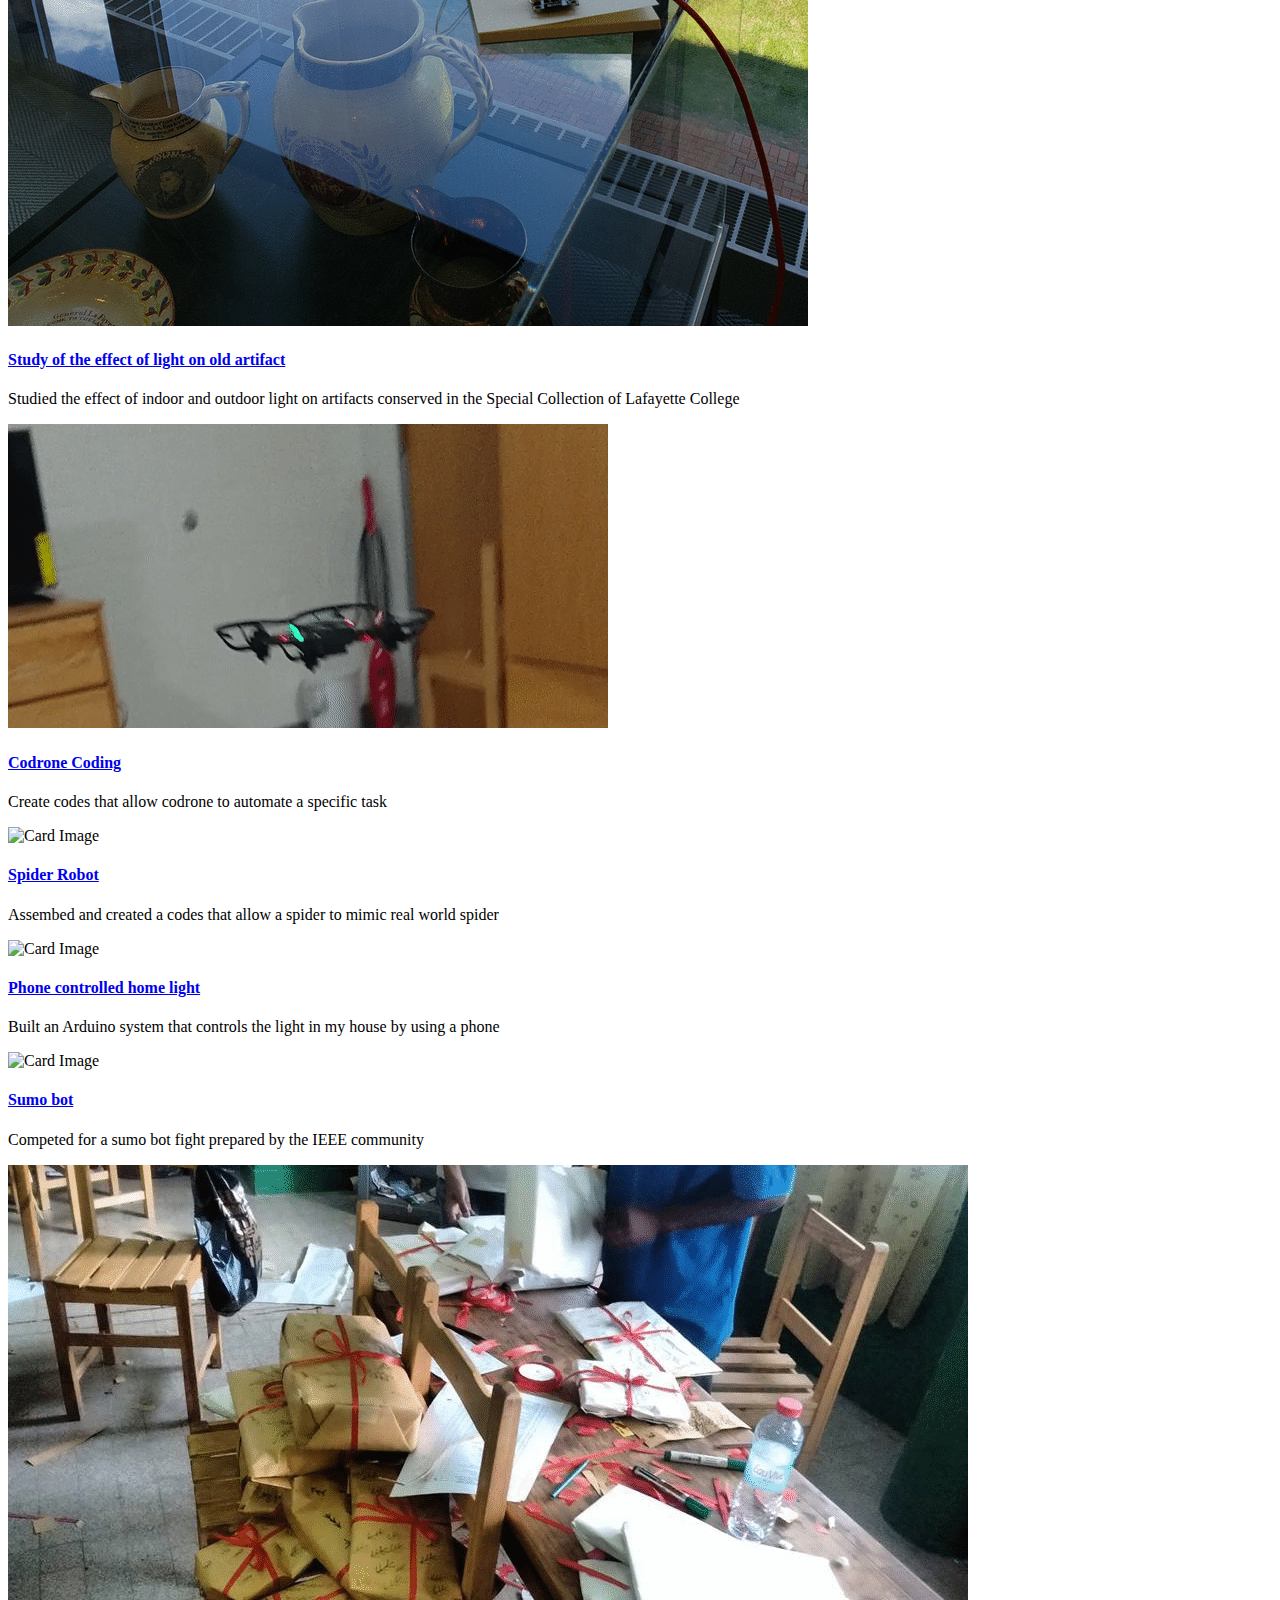
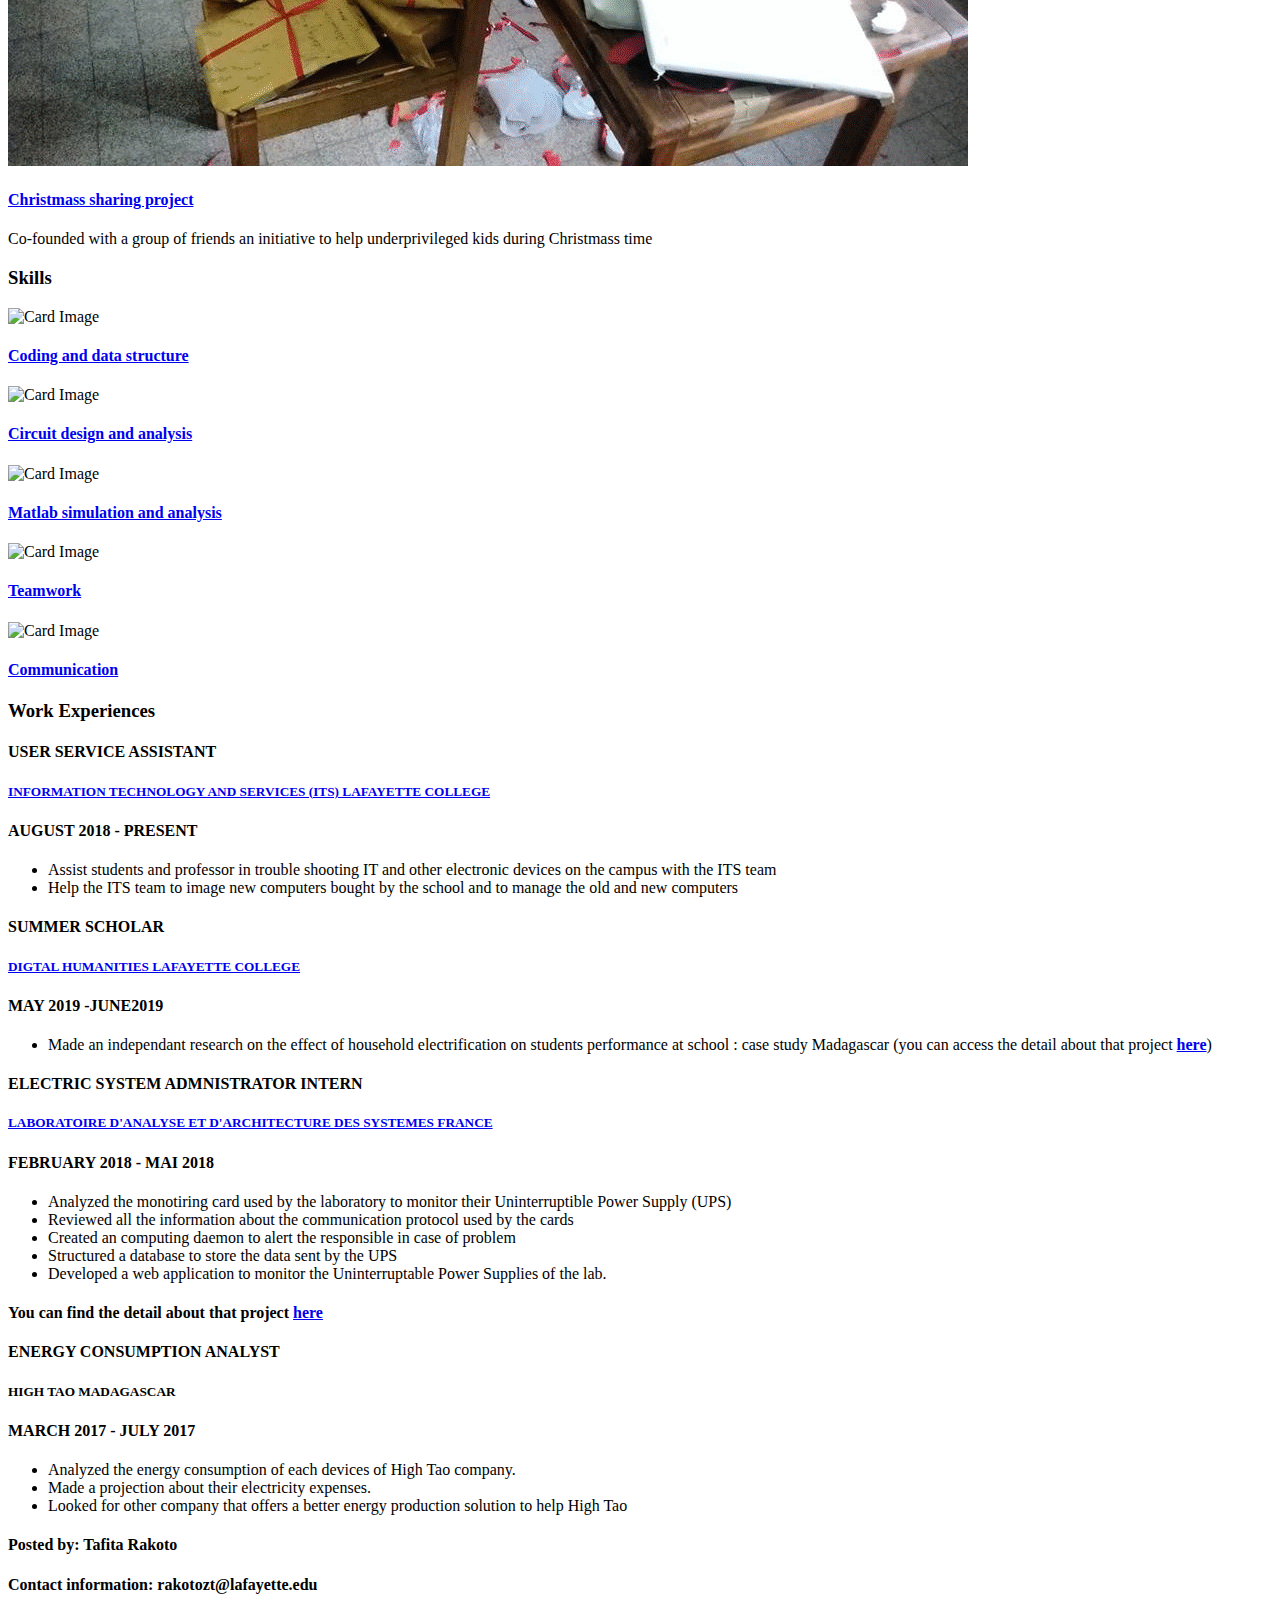
==== commit f8984dc0: "Add files via upload" ====
--- a/index.html
+++ b/index.html
@@ -30,52 +30,22 @@
 
 </head>
 
+
+
 <body>
-
-	<header>
-		<div class="container">
-			<div class="heading-wrapper">
-				<div class="row">
-					<div class="col-sm-6 col-md-6 col-lg-4">
-						<div class="info">
-							<i class="icon ion-ios-location-outline"></i>
-							<div class="right-area">
-								<a href="https://www.google.com/maps/place/111+Quad+Dr,+Easton,+PA+18042/@40.698247,-75.2092885,17z/data=!3m1!4b1!4m5!3m4!1s0x89c46c4ea12a7eb3:0xcabd484bcfe664f5!8m2!3d40.698243!4d-75.2070998" <h5>111 Quad Drive</h5>
-									<h5>Easton,PA 18042</h5>
-								</a>
-							</div><!-- right-area -->
-						</div><!-- info -->
-					</div><!-- col-sm-4 -->
-
-					<div class="col-sm-6 col-md-6 col-lg-4">
-						<div class="info">
-							<i class="icon ion-ios-telephone-outline"></i>
-							<div class="right-area">
-								<a href="#projects">
-									<h5>201-233-8972</h5>
-							</div><!-- right-area -->
-						</div><!-- info -->
-					</div><!-- col-sm-4 -->
-					</a>
-					<div class="col-sm-6 col-md-6 col-lg-4">
-						<div class="info">
-							<i class="icon ion-ios-chatboxes-outline"></i>
-							<div class="right-area">
-								<a href="mailto:rakotozt@lafayette.edu">
-									<h5>rakotozt@lafayette.edu</h5>
-								</a>
-
-							</div><!-- right-area -->
-						</div><!-- info -->
-					</div><!-- col-sm-4 -->
-				</div><!-- row -->
-			</div><!-- heading-wrapper -->
-
-			<a class="downlad-btn" href="resume.pdf" download>Download CV </a>
-		</div><!-- container -->
-	</header>
-
-	<section class="intro-section">
+	<div id="bar">
+		<ul>
+			<li><a class="active" href="#intro">Home</a></li>
+			<li><a href="#about">About</a></li>
+			<li><a href="#education">Education</a></li>
+			<li><a href="#projects">Projects</a></li>
+			<li><a href="#skills">Skills</a></li>
+			<li><a href="#experiences">Experiences</a></li>
+			<li><a href="#end">Contact</a></li>
+
+		</ul>
+	</div>
+	<section class="intro-section" id="intro">
 		<div class="container">
 			<div class="row">
 				<div class="col-md-1 col-lg-2"></div>
@@ -91,8 +61,7 @@
 						</ul>
 						<ul class="social-icons">
 							<li><a href="https://www.linkedin.com/in/tafita-rakotozandry-88693a179/"><i class="ion-social-linkedin"></i></a></li>
-							<li><a href="https://www.facebook.com/tafita.rakoto.5"><i class="ion-social-facebook"></i></a></li>
-
+							<li><a href="mailto:rakotozt@lafayette.edu"><i class="ion-android-send"></i></a></li>
 						</ul>
 					</div><!-- intro -->
 				</div><!-- col-sm-8 -->
@@ -101,9 +70,9 @@
 	</section><!-- intro-section -->
 
 
-<!-- ABOUT ME -->
-
-	<section class="about-section section">
+	<!-- ABOUT ME -->
+
+	<section class="about-section section" id="about">
 		<div class="container">
 			<div class="row">
 				<div class="col-sm-4">
@@ -178,261 +147,268 @@
 
 	<!-- ACADEMIC -->
 
-		<section class="education-section section">
+	<section class="education-section section" id="education">
+		<div class="container">
+			<div class="row">
+				<div class="col-sm-4">
+					<div class="heading">
+						<h3><b>Education</b></h3>
+						<h4 class="font-lite-black"><b>ACADEMIC CAREER</b></h4>
+					</div>
+				</div><!-- col-sm-4 -->
+				<div class="col-sm-8">
+					<div class="education-wrapper">
+						<div class="education margin-b-50">
+							<h4><b>BACHELOR DEGREE OF SCIENCE</b></h4>
+							<h5 class="font-blue"><a href="https://www.lafayette.edu/"><b>LAFAYETTE COLLEGE</b></a></h5>
+							<h4 class="font-lite-black margin-t-10">GRADUATE IN MAY 2022</h4>
+							<!--	<p class="margin-tb-30">Learn the basic of signal processing and computer architecture  </p> -->
+						</div><!-- education -->
+
+						<div class="education margin-b-50">
+							<h4><b>LICENCE IN ENERGY ENGINEERING </b></h4>
+							<h5 class="font-blue"><b>ECOLE SUPERIEURE POLYTECHNIQUE D'ANTANANARIVO</b></h5>
+							<h4 class="font-lite-black margin-t-10">GRADUATED IN MAY 2015</h4>
+
+						</div><!-- education -->
+
+						<div class="education margin-b-50">
+							<h4><b>GRADUATED FROM HIGH SCHOOL </b></h4>
+							<h5 class="font-blue"><b>LYCEE ANDOHALO ANTANANARIVO</b></h5>
+							<h4 class="font-lite-black margin-t-10">GRADUATED IN OCTOBER 2014</h4>
+
+						</div><!-- education -->
+					</div><!-- education-wrapper -->
+				</div><!-- col-sm-8 -->
+			</div><!-- row -->
+		</div><!-- container -->
+	</section>
+
+
+	<!-- PROJECTS -->
+	<section class="education-section section" id="projects">
+		<div>
 			<div class="container">
 				<div class="row">
 					<div class="col-sm-4">
 						<div class="heading">
-							<h3><b>Education</b></h3>
-							<h4 class="font-lite-black"><b>ACADEMIC CAREER</b></h4>
+							<h3 id="projects"><b>Projects</b></h3>
 						</div>
 					</div><!-- col-sm-4 -->
-					<div class="col-sm-8">
-						<div class="education-wrapper">
-							<div class="education margin-b-50">
-								<h4><b>BACHELOR DEGREE OF SCIENCE</b></h4>
-								<h5 class="font-blue"><a href="https://www.lafayette.edu/"><b>LAFAYETTE COLLEGE</b></a></h5>
-								<h4 class="font-lite-black margin-t-10">GRADUATE IN MAY 2022</h4>
-								<!--	<p class="margin-tb-30">Learn the basic of signal processing and computer architecture  </p> -->
-							</div><!-- education -->
-
-							<div class="education margin-b-50">
-								<h4><b>LICENCE IN ENERGY ENGINEERING </b></h4>
-								<h5 class="font-blue"><b>ECOLE SUPERIEURE POLYTECHNIQUE D'ANTANANARIVO</b></h5>
-								<h4 class="font-lite-black margin-t-10">GRADUATED IN MAY 2015</h4>
-
-							</div><!-- education -->
-
-							<div class="education margin-b-50">
-								<h4><b>GRADUATED FROM HIGH SCHOOL </b></h4>
-								<h5 class="font-blue"><b>LYCEE ANDOHALO ANTANANARIVO</b></h5>
-								<h4 class="font-lite-black margin-t-10">GRADUATED IN OCTOBER 2014</h4>
-
-							</div><!-- education -->
-						</div><!-- education-wrapper -->
-					</div><!-- col-sm-8 -->
 				</div><!-- row -->
-			</div><!-- container -->
-		</section>
-
-
-			<!-- PROJECTS -->
-			<section class="education-section section">
-				<div>
-						<div class="container">
-							<div class="row">
-								<div class="col-sm-4">
-									<div class="heading">
-										<h3 id="project"><b>Projects</b></h3>
-									</div>
-								</div><!-- col-sm-4 -->
-								<div class="col-sm-8">
-									<p>
-										<h1></h1>
-									</p>
-								</div><!-- col-sm-8 -->
-							</div><!-- row -->
-							<section class="gallery-block cards-gallery">
-
-
-								<div class="row">
-									<div class="col-md-6 col-lg-4">
-										<div class="card border-0 transform-on-hover">
-
-											<img src="images/miezaka.gif" alt="Card Image" class="card-img-top">
-
-											<div class="card-body">
-												<h4><a href="#">Raspberry Pi Miezaka</a></h4>
-												<p class="text-muted card-text">Built a solar powered computer using raspberry pi and material from daily life</p>
-											</div>
-										</div>
-									</div>
-									<div class="col-md-6 col-lg-4">
-										<div class="card border-0 transform-on-hover">
-
-											<img src="images/malinux.gif" alt="Card Image" class="card-img-top">
-
-											<div class="card-body">
-												<h4><a href="#">Malinux tele game translation</a></h4>
-												<p class="text-muted card-text">Translated an educational game in Bambara(mother tongue in Mali)into Malagasy for an educational use in Madagascar</p>
-											</div>
-										</div>
-									</div>
-									<div class="col-md-6 col-lg-4">
-										<div class="card border-0 transform-on-hover">
-
-											<img src="images/solar.gif" alt="Card Image" class="card-img-top">
-
-											<div class="card-body">
-												<h4><a href="#">Light Tracker Solar Panel</a></h4>
-												<p class="text-muted card-text">Designed a mini solar system that can turn itself to the maximum lighting</p>
-											</div>
-										</div>
-									</div>
-									<div class="col-md-6 col-lg-4">
-										<div class="card border-0 transform-on-hover">
-
-											<img src="images/shoe.gif" alt="Card Image" class="card-img-top">
-
-											<div class="card-body">
-												<h4><a href="#">Shoe electricity generator</a></h4>
-												<p class="text-muted card-text">Designed a shoe that generates electricity through walking</p>
-											</div>
-										</div>
-									</div>
-									<div class="col-md-6 col-lg-4">
-										<div class="card border-0 transform-on-hover">
-
-											<img src="images/tesla.gif" alt="Card Image" class="card-img-top">
-
-											<div class="card-body">
-												<h4><a href="#">Mini Tesla coil</a></h4>
-												<p class="text-muted card-text">Worked on a mini version replica of the Tesla coil ( the elecromagnetic field is used to light a fluorescent bulb)</p>
-											</div>
-										</div>
-									</div>
-									<div class="col-md-6 col-lg-4">
-										<div class="card border-0 transform-on-hover">
-
-											<img src="images/artifact.gif" alt="Card Image" class="card-img-top">
-
-											<div class="card-body">
-												<h4><a href="#">Study of the effect of light on old artifact</a></h4>
-												<p class="text-muted card-text">Studied the effect of indoor and outdoor light on artifacts conserved in the Special Collection of Lafayette College</p>
-											</div>
-										</div>
-									</div>
-
-									<div class="col-md-6 col-lg-4">
-										<div class="card border-0 transform-on-hover">
-
-											<img src="images/codrone.gif" alt="Card Image" class="card-img-top">
-
-											<div class="card-body">
-												<h4><a href="#">Codrone Coding</a></h4>
-												<p class="text-muted card-text">Create codes that allow codrone to automate a specific task</p>
-											</div>
-										</div>
-									</div>
-
-									<div class="col-md-6 col-lg-4">
-										<div class="card border-0 transform-on-hover">
-
-											<img src="images/quadruped.gif" alt="Card Image" class="card-img-top">
-
-											<div class="card-body">
-												<h4><a href="#">Spider Robot</a></h4>
-												<p class="text-muted card-text">Assembed and created a codes that allow a spider to mimic real world spider</p>
-											</div>
-										</div>
-									</div>
-
-
-
-									<div class="col-md-6 col-lg-4">
-										<div class="card border-0 transform-on-hover">
-
-											<img src="images/smart.gif" alt="Card Image" class="card-img-top">
-
-											<div class="card-body">
-												<h4><a href="#">Phone controlled home light</a></h4>
-												<p class="text-muted card-text">Built an Arduino system that controls the light in my house by using a phone</p>
-											</div>
-										</div>
-									</div>
-
-									<div class="col-md-6 col-lg-4">
-										<div class="card border-0 transform-on-hover">
-
-											<img src="images/christmass.gif" alt="Card Image" class="card-img-top">
-
-											<div class="card-body">
-												<h4><a href="#">Christmass sharing project</a></h4>
-												<p class="text-muted card-text">Co-founded with a group of friends an initiative to help underprivileged kids during Christmass time</p>
-											</div>
-										</div>
-									</div>
-								</div>
-
-						</div>
+				<section class="gallery-block cards-gallery">
+
+
+					<div class="row">
+						<div class="col-md-6 col-lg-4">
+							<div class="card border-0 transform-on-hover">
+
+								<img src="images/miezaka.gif" alt="Card Image" class="card-img-top">
+
+								<div class="card-body">
+									<h4><a href="#">Raspberry Pi Miezaka</a></h4>
+									<p class="text-muted card-text">Built a solar powered computer using raspberry pi and material from daily life</p>
+								</div>
+							</div>
+						</div>
+						<div class="col-md-6 col-lg-4">
+							<div class="card border-0 transform-on-hover">
+
+								<img src="images/malinux.gif" alt="Card Image" class="card-img-top">
+
+								<div class="card-body">
+									<h4><a href="#">Malinux tele game translation</a></h4>
+									<p class="text-muted card-text">Translated an educational game in Bambara(mother tongue in Mali)into Malagasy for an educational use in Madagascar</p>
+								</div>
+							</div>
+						</div>
+						<div class="col-md-6 col-lg-4">
+							<div class="card border-0 transform-on-hover">
+
+								<img src="images/solar.gif" alt="Card Image" class="card-img-top">
+
+								<div class="card-body">
+									<h4><a href="#">Light Tracker Solar Panel</a></h4>
+									<p class="text-muted card-text">Designed a mini solar system that can turn itself to the maximum lighting</p>
+								</div>
+							</div>
+						</div>
+						<div class="col-md-6 col-lg-4">
+							<div class="card border-0 transform-on-hover">
+
+								<img src="images/shoe.gif" alt="Card Image" class="card-img-top">
+
+								<div class="card-body">
+									<h4><a href="#">Shoe electricity generator</a></h4>
+									<p class="text-muted card-text">Designed a shoe that generates electricity through walking</p>
+								</div>
+							</div>
+						</div>
+						<div class="col-md-6 col-lg-4">
+							<div class="card border-0 transform-on-hover">
+
+								<img src="images/tesla.gif" alt="Card Image" class="card-img-top">
+
+								<div class="card-body">
+									<h4><a href="#">Mini Tesla coil</a></h4>
+									<p class="text-muted card-text">Worked on a mini version replica of the Tesla coil ( the elecromagnetic field is used to light a fluorescent bulb)</p>
+								</div>
+							</div>
+						</div>
+						<div class="col-md-6 col-lg-4">
+							<div class="card border-0 transform-on-hover">
+
+								<img src="images/artifact.gif" alt="Card Image" class="card-img-top">
+
+								<div class="card-body">
+									<h4><a href="#">Study of the effect of light on old artifact</a></h4>
+									<p class="text-muted card-text">Studied the effect of indoor and outdoor light on artifacts conserved in the Special Collection of Lafayette College</p>
+								</div>
+							</div>
+						</div>
+
+						<div class="col-md-6 col-lg-4">
+							<div class="card border-0 transform-on-hover">
+
+								<img src="images/codrone.gif" alt="Card Image" class="card-img-top">
+
+								<div class="card-body">
+									<h4><a href="#">Codrone Coding</a></h4>
+									<p class="text-muted card-text">Create codes that allow codrone to automate a specific task</p>
+								</div>
+							</div>
+						</div>
+
+						<div class="col-md-6 col-lg-4">
+							<div class="card border-0 transform-on-hover">
+
+								<img src="images/quadruped.gif" alt="Card Image" class="card-img-top">
+
+								<div class="card-body">
+									<h4><a href="#">Spider Robot</a></h4>
+									<p class="text-muted card-text">Assembed and created a codes that allow a spider to mimic real world spider</p>
+								</div>
+							</div>
+						</div>
+
+
+
+						<div class="col-md-6 col-lg-4">
+							<div class="card border-0 transform-on-hover">
+
+								<img src="images/smart.gif" alt="Card Image" class="card-img-top">
+
+								<div class="card-body">
+									<h4><a href="#">Phone controlled home light</a></h4>
+									<p class="text-muted card-text">Built an Arduino system that controls the light in my house by using a phone</p>
+								</div>
+							</div>
+						</div>
+
+						<div class="col-md-6 col-lg-4">
+							<div class="card border-0 transform-on-hover">
+
+								<img src="images/sumo.gif" alt="Card Image" class="card-img-top">
+
+								<div class="card-body">
+									<h4><a href="#">Sumo bot</a></h4>
+									<p class="text-muted card-text">Competed for a sumo bot fight prepared by the IEEE community</p>
+								</div>
+							</div>
+						</div>
+
+						<div class="col-md-6 col-lg-4">
+							<div class="card border-0 transform-on-hover">
+
+								<img src="images/christmass.gif" alt="Card Image" class="card-img-top">
+
+								<div class="card-body">
+									<h4><a href="#">Christmass sharing project</a></h4>
+									<p class="text-muted card-text">Co-founded with a group of friends an initiative to help underprivileged kids during Christmass time</p>
+								</div>
+							</div>
+						</div>
+					</div>
+
+			</div>
+	</section>
+	</section>
+
+
+	<!-- SKILLS -->
+	<section class="education-section section" id="skills">
+		<div class="container">
+			<div class="row">
+				<div class="col-sm-4">
+					<div class="heading">
+						<h3><b>Skills</b></h3>
+					</div>
+				</div><!-- col-sm-4 -->
+			</div><!-- row -->
+			<section class="gallery-block cards-gallery">
+				<div class="row">
+					<div class="col-md-6 col-lg-4">
+						<div class="card border-0 transform-on-hover">
+
+							<img src="images/coding.gif" alt="Card Image" class="card-img-top">
+
+							<div class="card-body">
+								<h4><a href="#">Coding and data structure </a></h4>
+							</div>
+						</div>
+					</div>
+					<div class="col-md-6 col-lg-4">
+						<div class="card border-0 transform-on-hover">
+
+							<img src="images/circuit.gif" alt="Card Image" class="card-img-top">
+
+							<div class="card-body">
+								<h4><a href="#">Circuit design and analysis</a></h4>
+							</div>
+						</div>
+					</div>
+
+					<div class="col-md-6 col-lg-4">
+						<div class="card border-0 transform-on-hover">
+
+							<img src="images/simulation.gif" alt="Card Image" class="card-img-top">
+
+							<div class="card-body">
+								<h4><a href="#">Matlab simulation and analysis</a></h4>
+							</div>
+						</div>
+					</div>
+					<div class="col-md-6 col-lg-4">
+						<div class="card border-0 transform-on-hover">
+
+							<img src="images/teamwork.gif" alt="Card Image" class="card-img-top">
+
+							<div class="card-body">
+								<h4><a href="#">Teamwork</a></h4>
+							</div>
+						</div>
+					</div>
+					<div class="col-md-6 col-lg-4">
+						<div class="card border-0 transform-on-hover">
+
+							<img src="images/communication.gif" alt="Card Image" class="card-img-top">
+
+							<div class="card-body">
+								<h4><a href="#">Communication</a></h4>
+							</div>
+						</div>
+					</div>
+
+				</div>
+
 			</section>
-			</section>
-
-
-			<!-- SKILLS -->
-				<section class="education-section section">
-					<div class="container">
-						<div class="row">
-							<div class="col-sm-4">
-								<div class="heading">
-									<h3><b>Skills</b></h3>
-								</div>
-							</div><!-- col-sm-4 -->
-						</div><!-- row -->
-						<section class="gallery-block cards-gallery">
-							<div class="row">
-								<div class="col-md-6 col-lg-4">
-									<div class="card border-0 transform-on-hover">
-
-										<img src="images/coding.gif" alt="Card Image" class="card-img-top">
-
-										<div class="card-body">
-											<h4><a href="#">Coding and data structure </a></h4>
-										</div>
-									</div>
-								</div>
-								<div class="col-md-6 col-lg-4">
-									<div class="card border-0 transform-on-hover">
-
-										<img src="images/circuit.gif" alt="Card Image" class="card-img-top">
-
-										<div class="card-body">
-											<h4><a href="#">Circuit design and analysis</a></h4>
-										</div>
-									</div>
-								</div>
-
-								<div class="col-md-6 col-lg-4">
-									<div class="card border-0 transform-on-hover">
-
-										<img src="images/simulation.gif" alt="Card Image" class="card-img-top">
-
-										<div class="card-body">
-											<h4><a href="#">Matlab simulation and analysis</a></h4>
-										</div>
-									</div>
-								</div>
-								<div class="col-md-6 col-lg-4">
-									<div class="card border-0 transform-on-hover">
-
-										<img src="images/teamwork.gif" alt="Card Image" class="card-img-top">
-
-										<div class="card-body">
-											<h4><a href="#">Teamwork</a></h4>
-										</div>
-									</div>
-								</div>
-								<div class="col-md-6 col-lg-4">
-									<div class="card border-0 transform-on-hover">
-
-										<img src="images/communication.gif" alt="Card Image" class="card-img-top">
-
-										<div class="card-body">
-											<h4><a href="#">Communication</a></h4>
-										</div>
-									</div>
-								</div>
-
-							</div>
-
-						</section>
-				</section>
-
-
-
-<!-- WORK EXPERIENCE -->
-
-	<section class="experience-section section">
+	</section>
+
+
+
+	<!-- WORK EXPERIENCE -->
+
+	<section class="experience-section section" id="experiences">
 		<div class="container">
 			<div class="row">
 				<div class="col-sm-4">
@@ -451,7 +427,7 @@
 						<ul class="list margin-b-30">
 							<li>Assist students and professor in trouble shooting IT and other electronic devices
 								on the campus with the ITS team </li>
-								<li>Help the ITS team to image new computers bought by the school and to manage the old and new computers</li>
+							<li>Help the ITS team to image new computers bought by the school and to manage the old and new computers</li>
 						</ul>
 					</div><!-- experience -->
 
@@ -501,6 +477,11 @@
 
 	</section><!-- experience-section -->
 
+		<footer id="end">
+		  <h4 class="info"><b>Posted by:</b> Tafita Rakoto</h4>
+		  <h4 class="info"><b>Contact information:</b> <a>rakotozt@lafayette.edu</a></h4>
+		</footer>
+
 
 
 
@@ -509,6 +490,8 @@
 	<!-- SCIPTS -->
 
 
+
+
 	<script src="js/jquery-3.2.1.min.js"></script>
 
 	<script src="js/tether.min.js"></script>
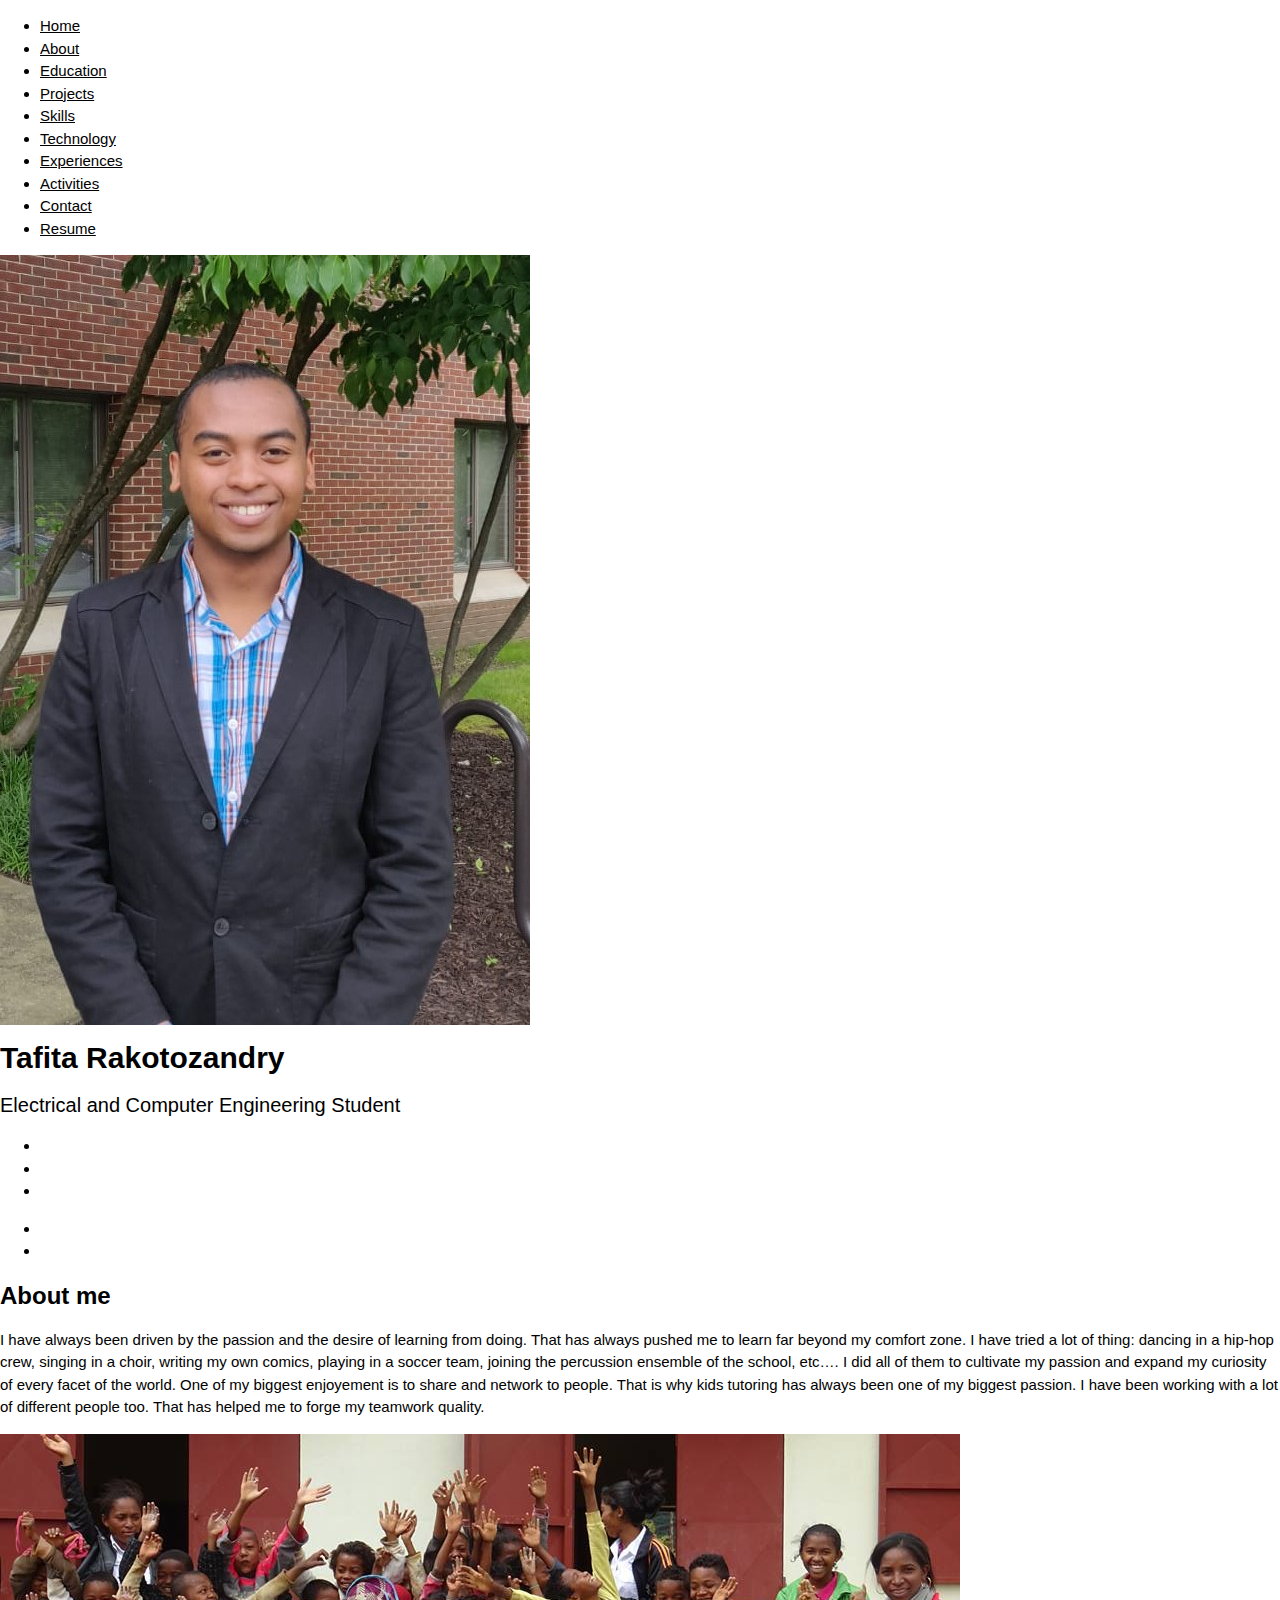
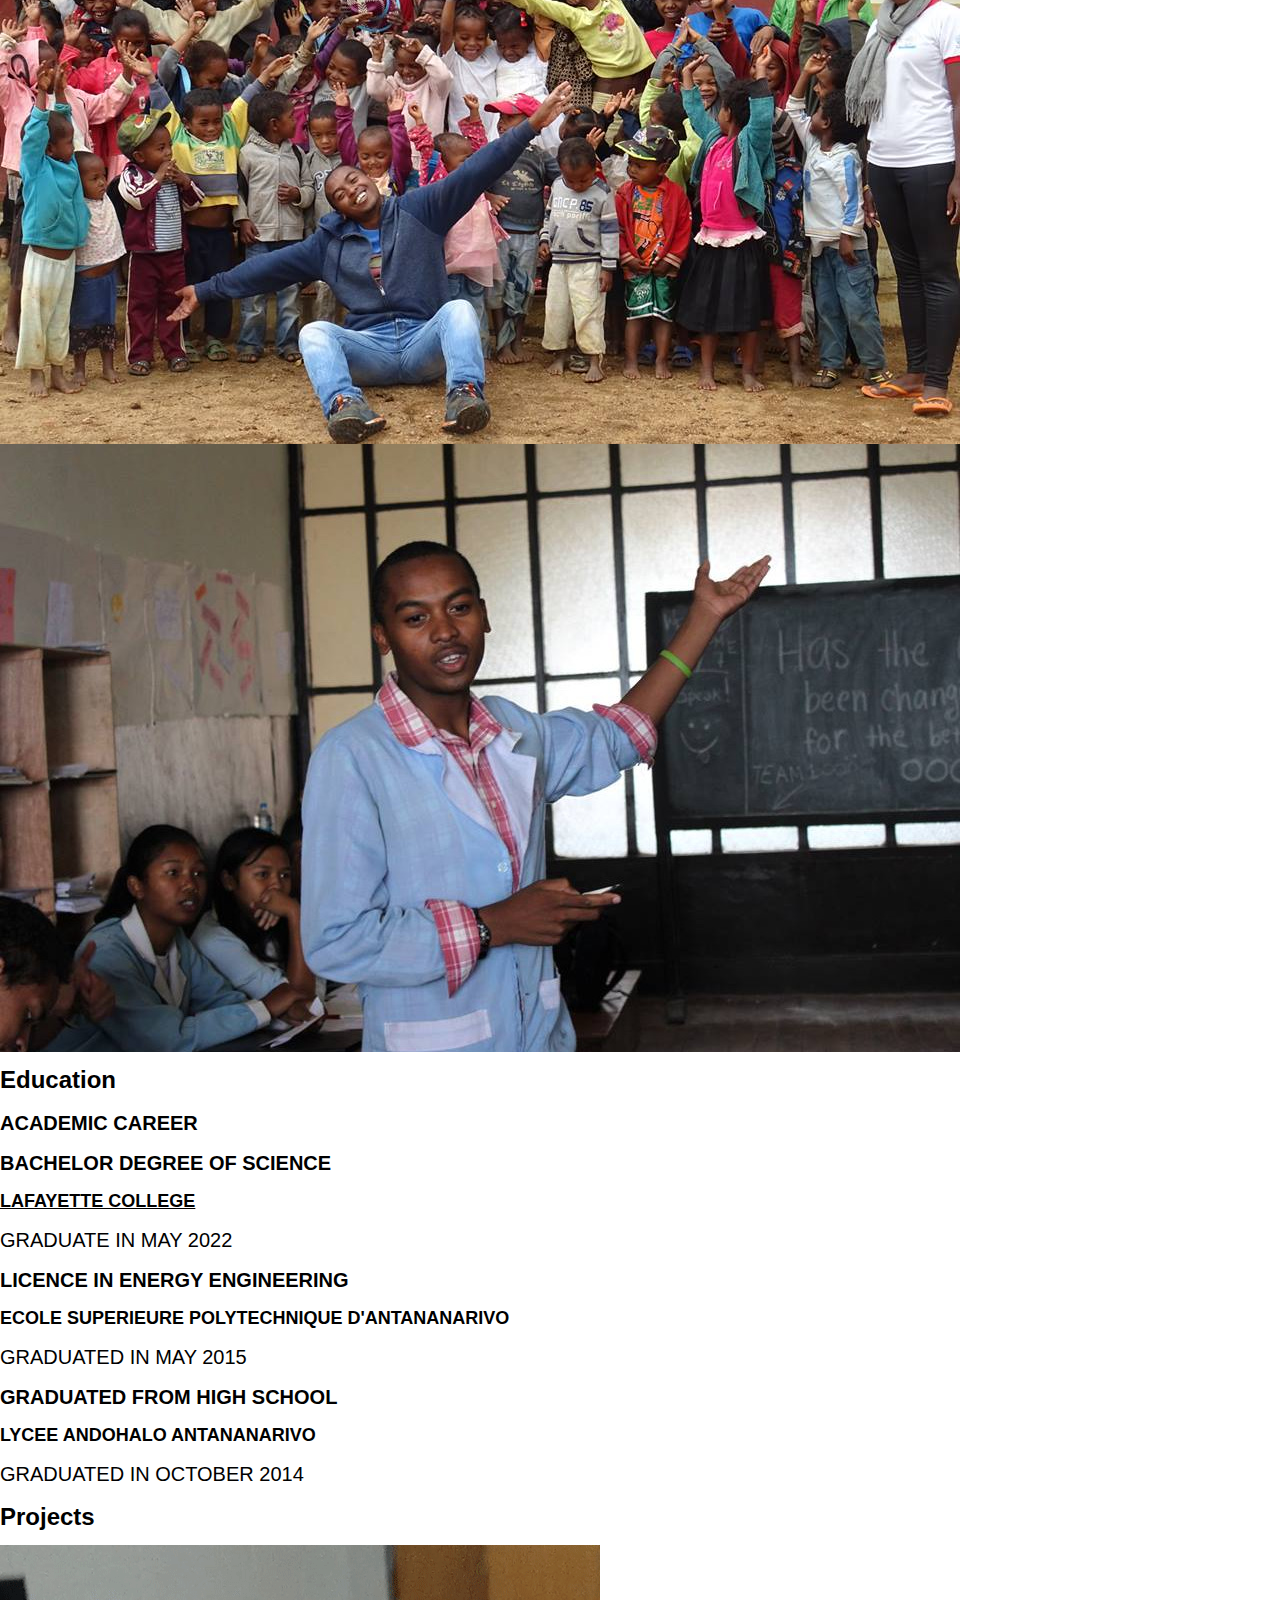
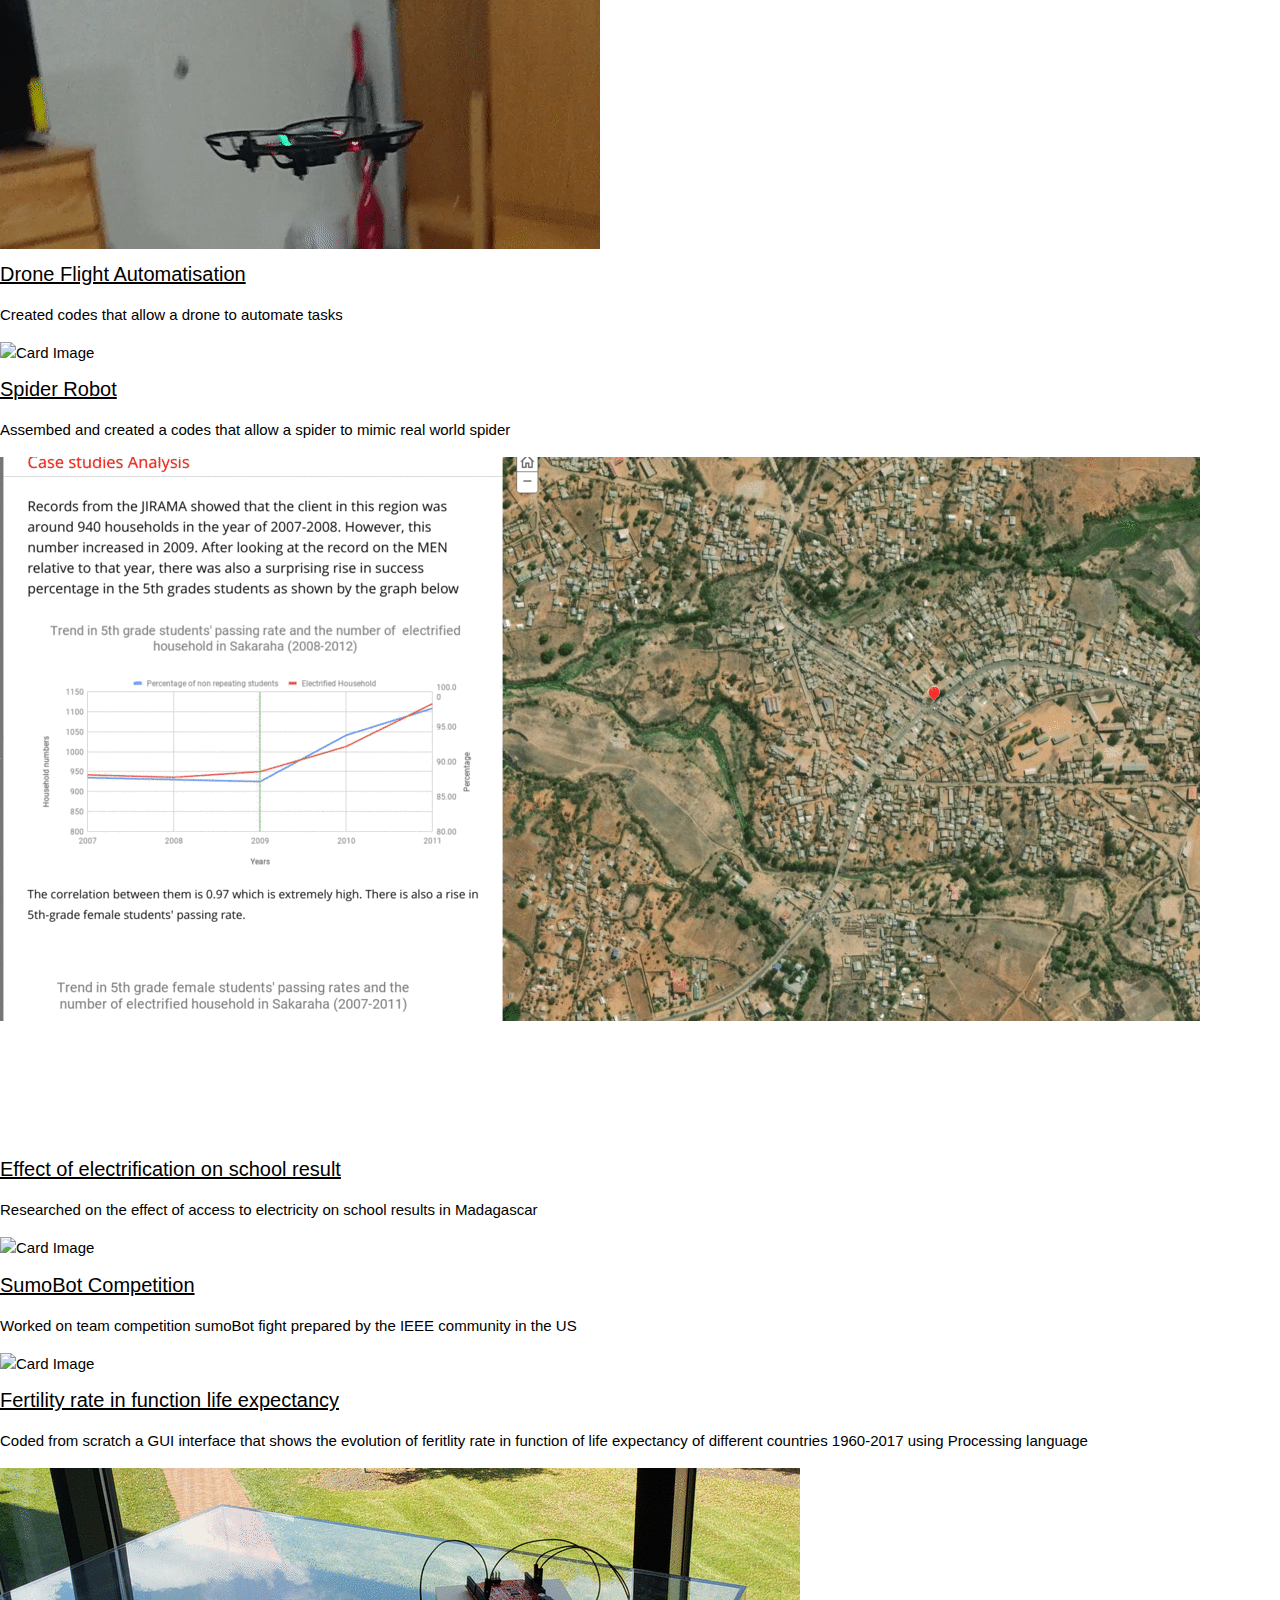
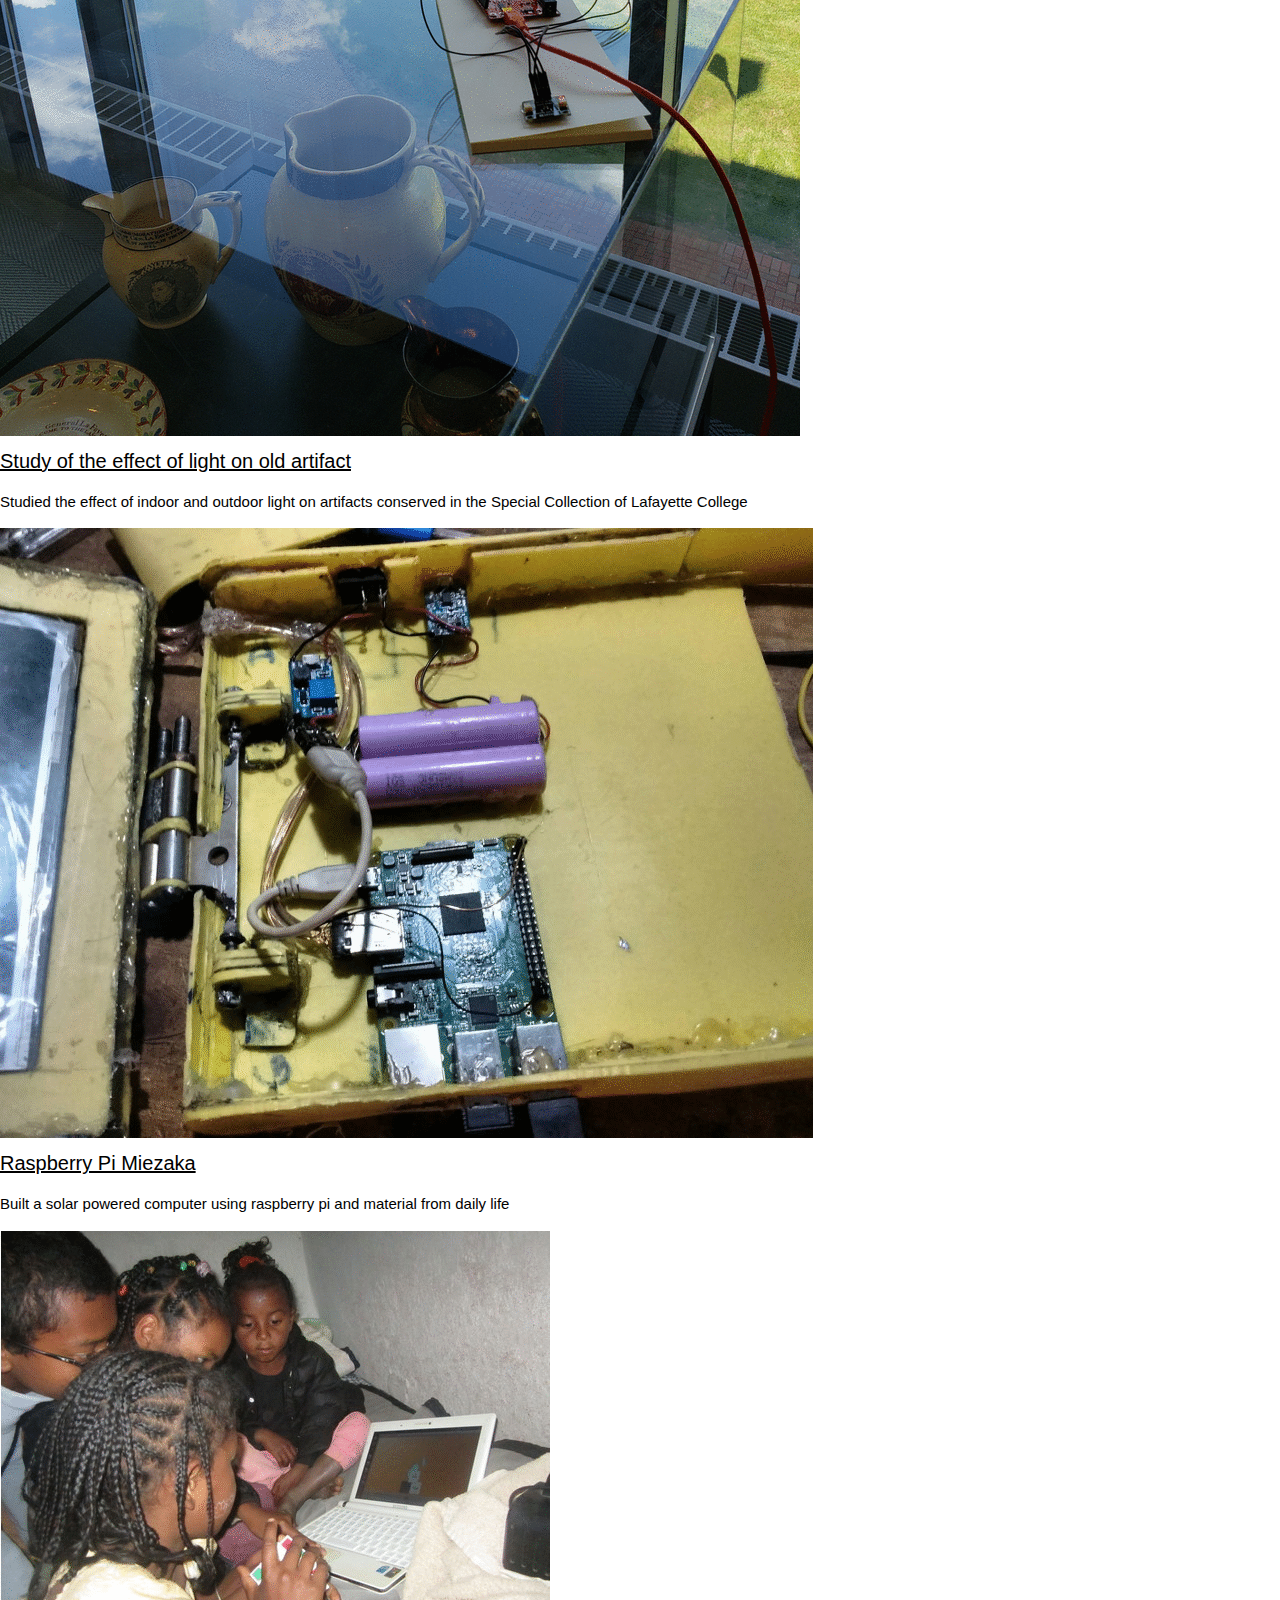
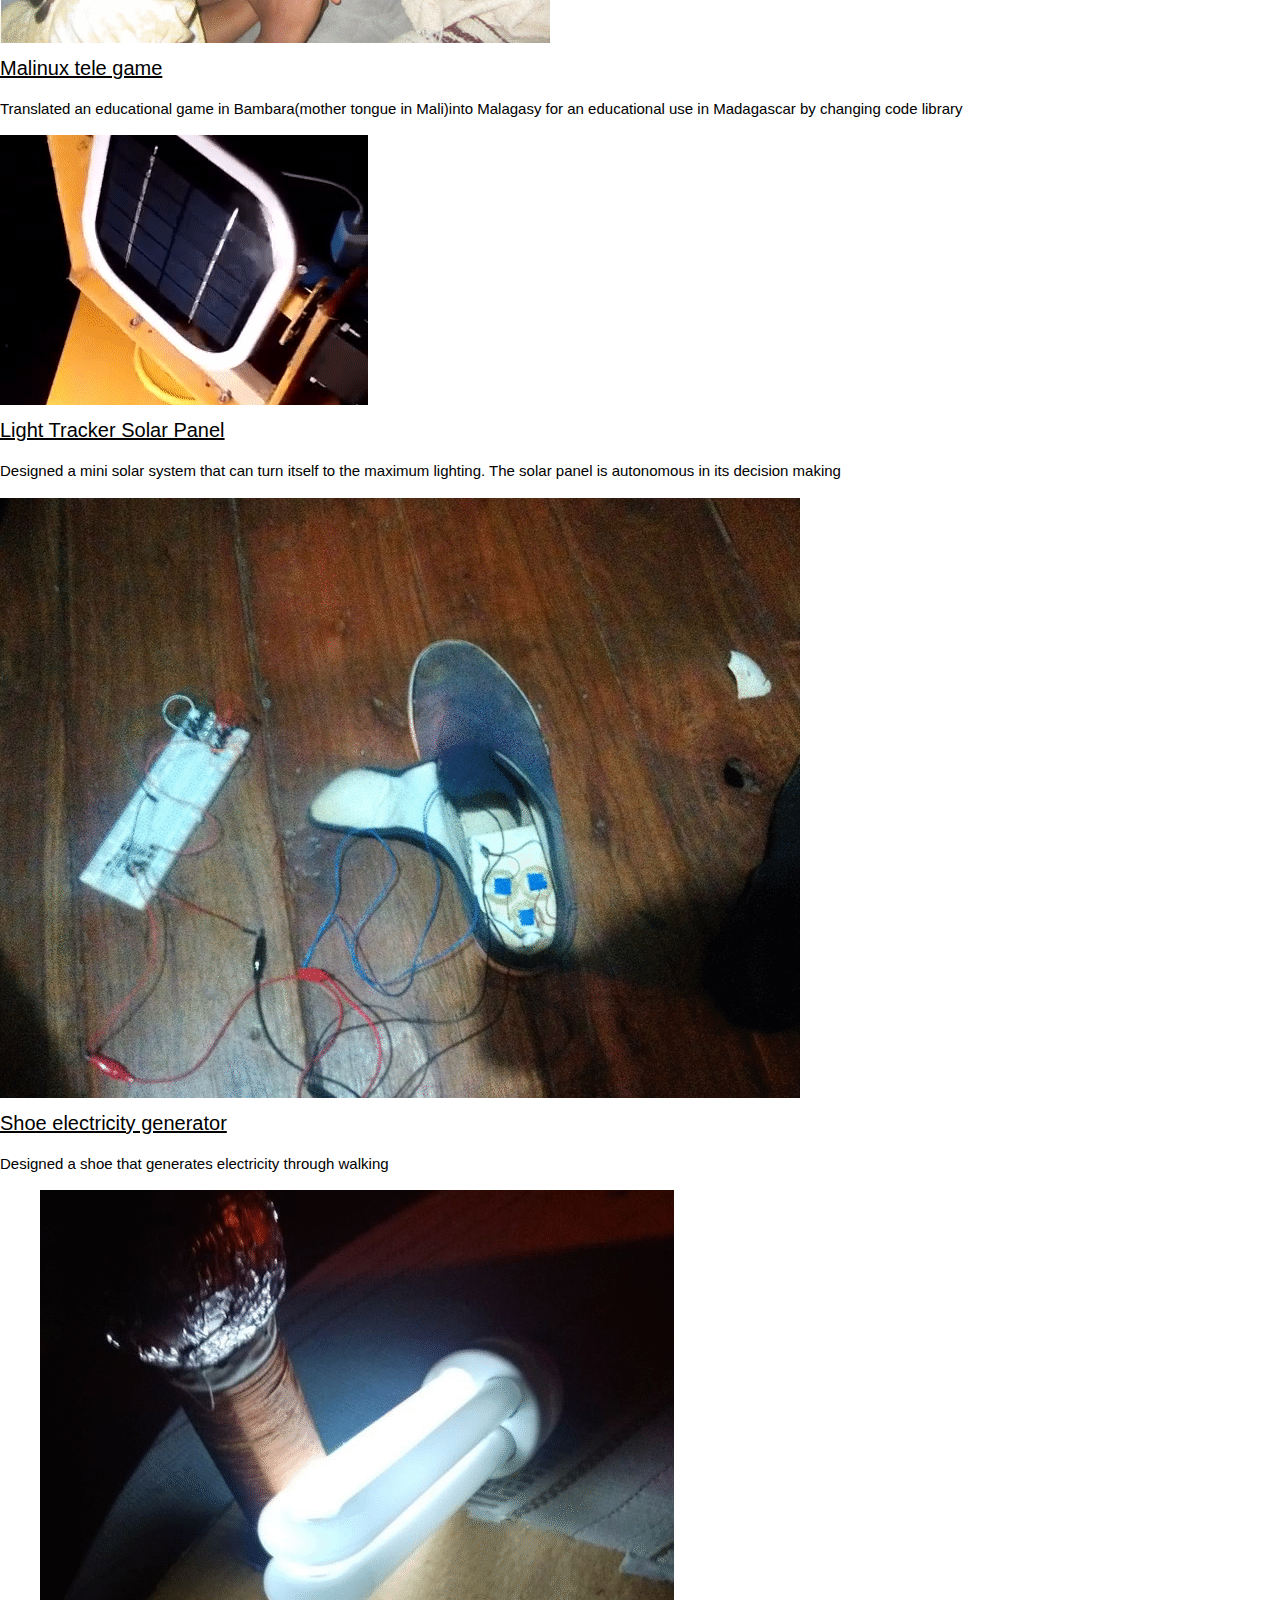
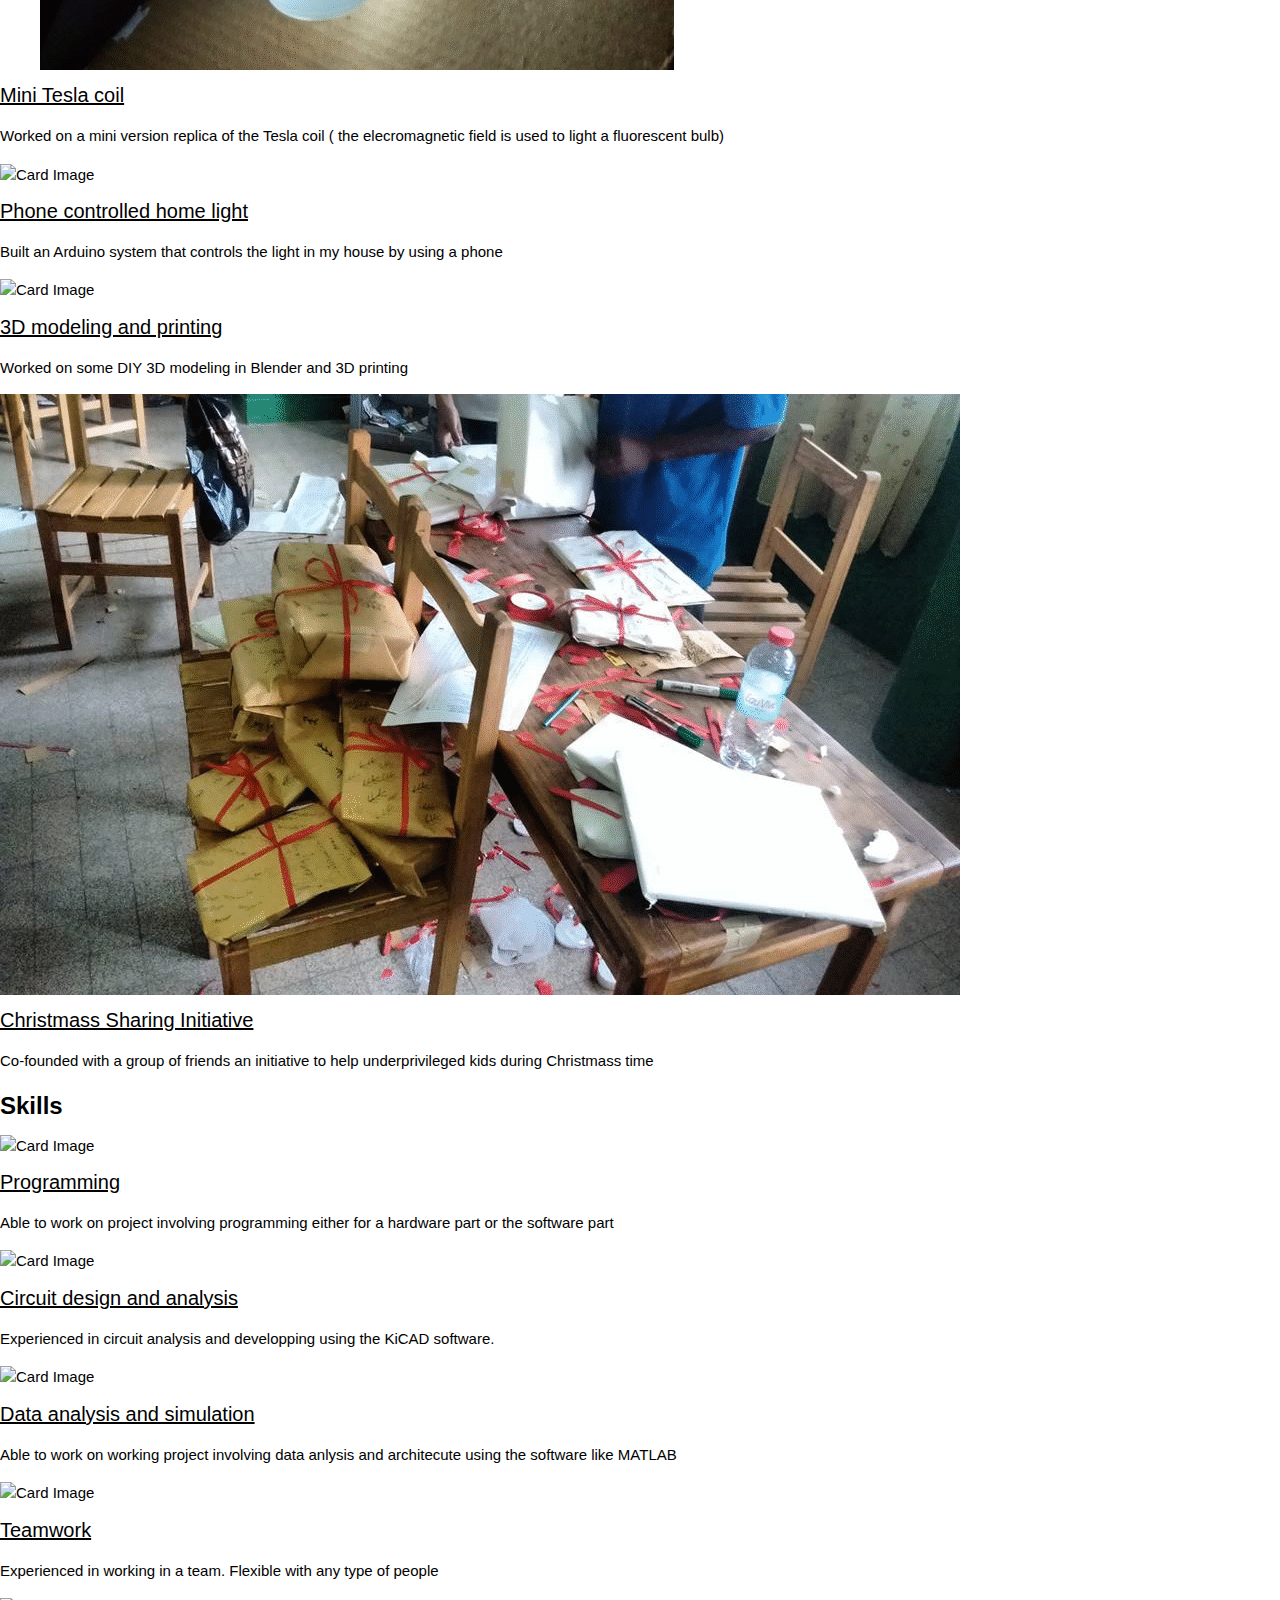
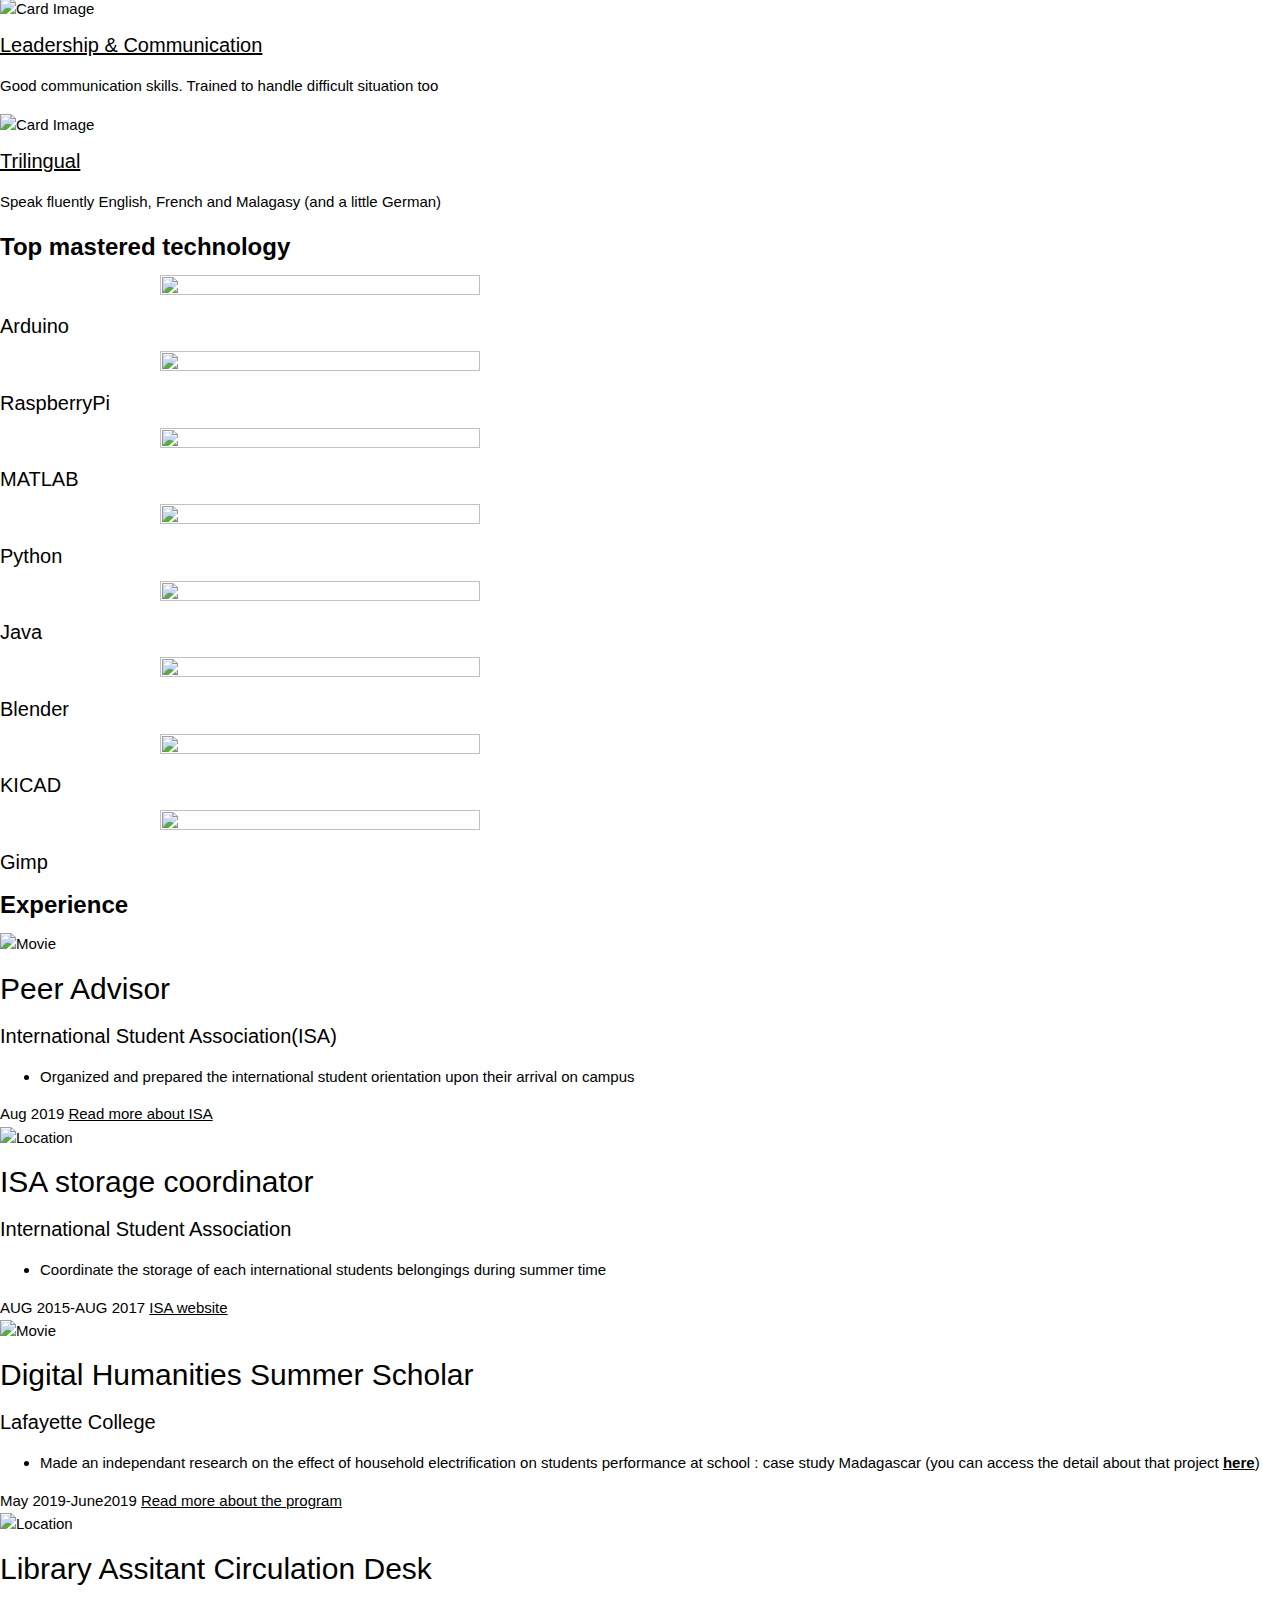
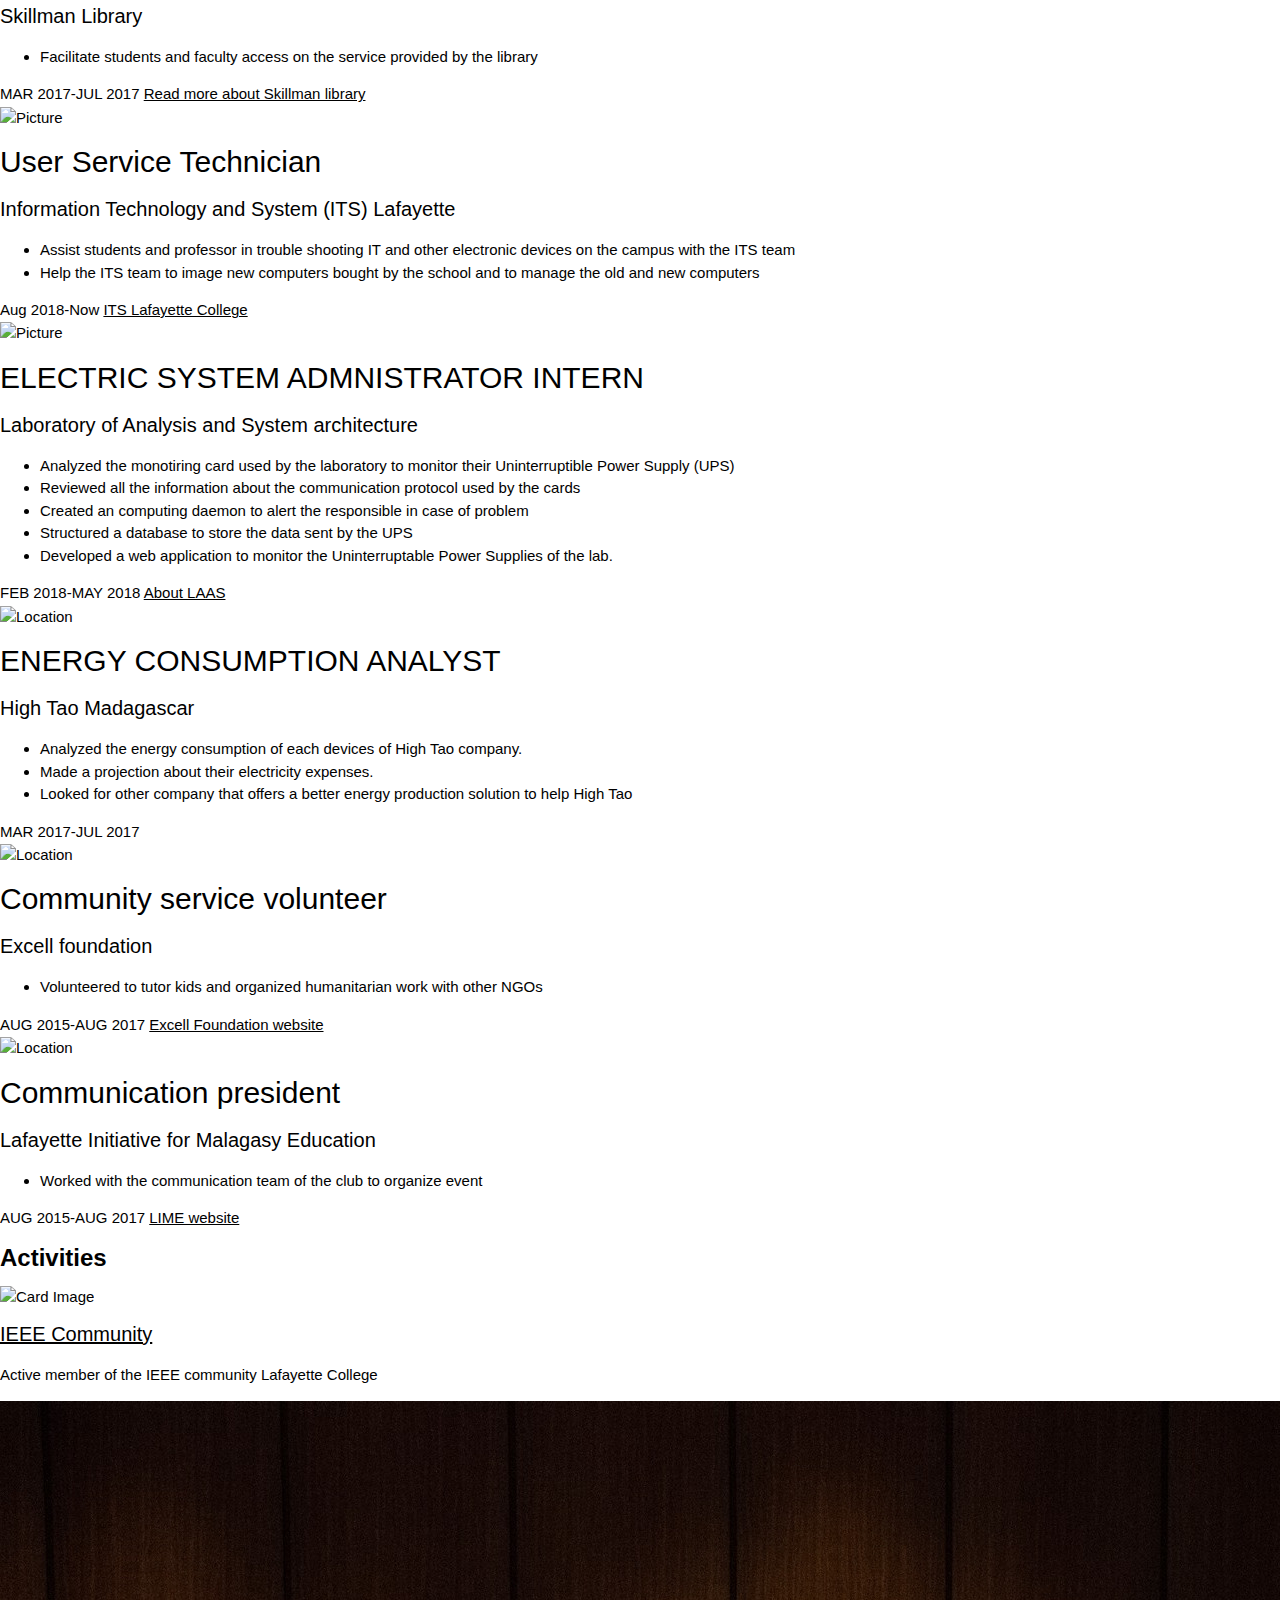
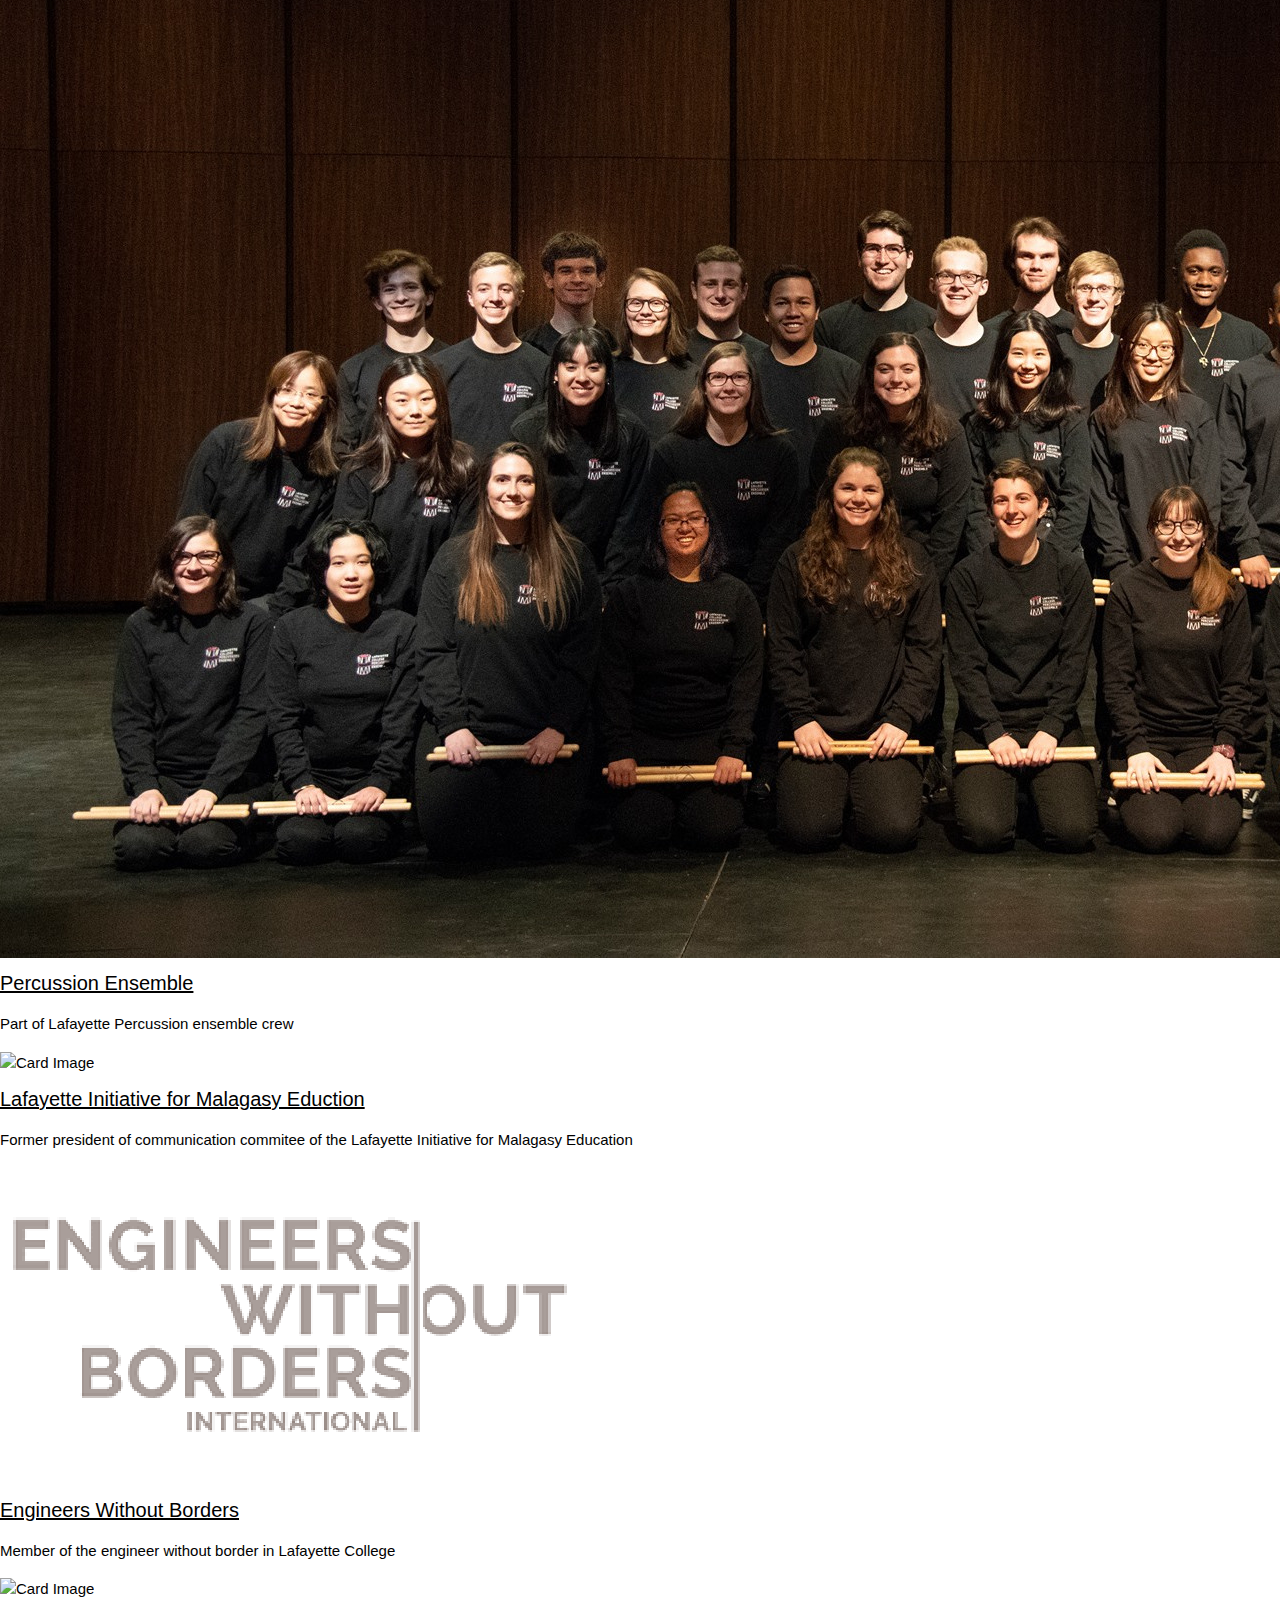
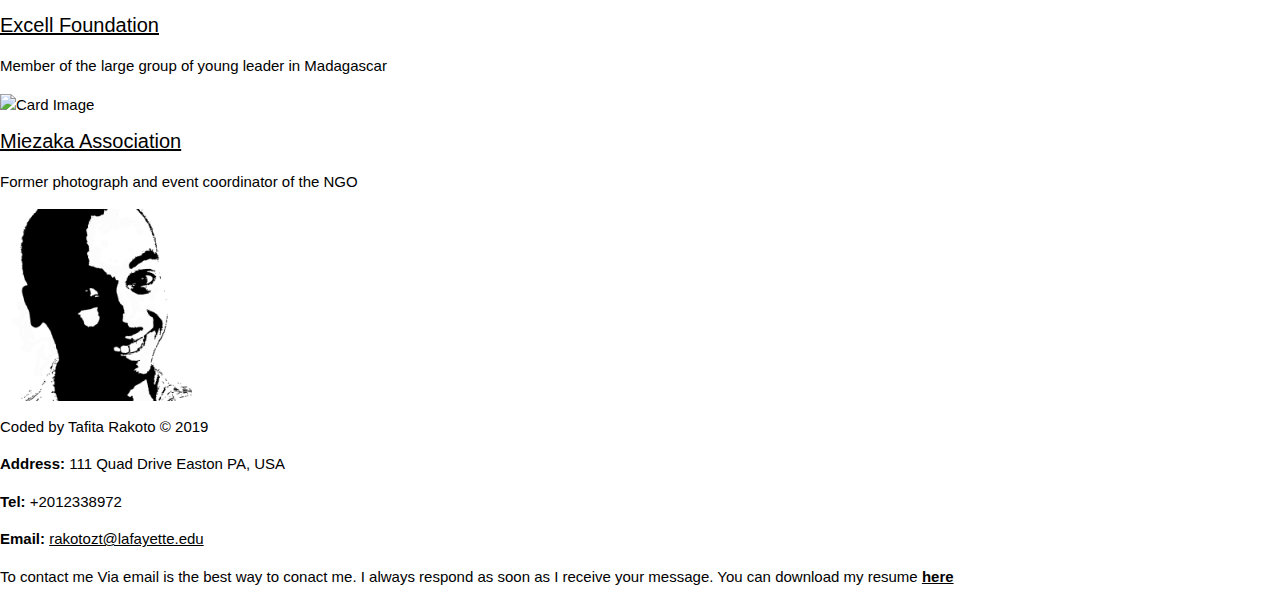
==== commit e4958507: "Add files via upload" ====
--- a/index.html
+++ b/index.html
@@ -3,17 +3,20 @@
 
 <head>
 	<title>Tafita Rakotozandry</title>
+
+	<link rel="stylesheet" href="assets/css/style.css">
 	<link rel="shortcut icon" href="images/tita.jpg" />
 	<meta http-equiv="X-UA-Compatible" content="IE=edge">
 	<meta name="viewport" content="width=device-width, initial-scale=1">
 	<meta charset="UTF-8">
-
+	<meta name="keywords" content="footer, address, phone, icons" />
 
 	<!-- Font -->
 
 	<link href="https://fonts.googleapis.com/css?family=Poppins:400,500,600,700%7CAllura" rel="stylesheet">
 
 	<!-- Stylesheets -->
+	<link rel="stylesheet" href="https://www.w3schools.com/w3css/4/w3.css">
 	<link rel="stylesheet" href="css/bootstrap.min.css" type="text/css">
 	<link href="css/bootstrap.css" rel="stylesheet">
 
@@ -25,9 +28,31 @@
 
 	<link href="css/responsive.css" rel="stylesheet">
 
+	<link rel="stylesheet" href="css/footer-distributed-with-address-and-phones.css">
+
 
 	<link rel="stylesheet" href="css/cards-gallery.css">
-
+	<script>
+		document.getElementsByTagName("html")[0].className += " js";
+	</script>
+
+
+	<style>
+		#footer-logo {
+			width: 15%;
+			height: 15%;
+		}
+
+		#tech-logo {
+			width: 50%;
+			height: 50%;
+			text-align: center;
+		}
+
+		html {
+			scroll-behavior: smooth;
+		}
+	</style>
 </head>
 
 
@@ -40,29 +65,36 @@
 			<li><a href="#education">Education</a></li>
 			<li><a href="#projects">Projects</a></li>
 			<li><a href="#skills">Skills</a></li>
+			<li><a href="#technology">Technology</a></li>
 			<li><a href="#experiences">Experiences</a></li>
+			<li><a href="#activities">Activities</a></li>
 			<li><a href="#end">Contact</a></li>
+			<li><a href="resume.pdf" download>Resume</a></li>
 
 		</ul>
 	</div>
 	<section class="intro-section" id="intro">
-		<div class="container">
+		<div class="container" id="hah">
 			<div class="row">
 				<div class="col-md-1 col-lg-2"></div>
 				<div class="col-md-10 col-lg-8">
 					<div class="intro">
 						<div class="profile-img"><img src="images/rakoto.jpg" alt=""></div>
-						<h2><b>Tafita Rakotozandry</b></h2>
-						<h4 class="font-blue">Electrical and Computer Engineering Student</h4>
+						<div class='w3-animate-zoom'>
+							<h2><b>Tafita Rakotozandry</b></h2>
+							<h4 class="font-blue">Electrical and Computer Engineering Student</h4>
+						</div>
 						<ul class="information margin-tb-30">
 							<li><b></b></li>
 							<li><b></b></li>
 							<li><b></b></li>
 						</ul>
+
 						<ul class="social-icons">
 							<li><a href="https://www.linkedin.com/in/tafita-rakotozandry-88693a179/"><i class="ion-social-linkedin"></i></a></li>
 							<li><a href="mailto:rakotozt@lafayette.edu"><i class="ion-android-send"></i></a></li>
 						</ul>
+
 					</div><!-- intro -->
 				</div><!-- col-sm-8 -->
 			</div><!-- row -->
@@ -71,266 +103,271 @@
 
 
 	<!-- ABOUT ME -->
-
-	<section class="about-section section" id="about">
+	<div class='w3-animate-right'>
+		<section class="about-section section" id="about">
+			<div class="container">
+				<div class="row">
+					<div class="col-sm-4">
+						<div class="heading">
+							<h3><b>About me</b></h3>
+						</div>
+					</div><!-- col-sm-4 -->
+					<div class="col-sm-8">
+						<p class="margin-b-50">I have always been driven by the passion and the desire of learning from doing. That has always pushed me to learn far beyond my comfort zone. I have tried a lot of thing: dancing in a hip-hop crew, singing in a
+							choir, writing my own comics,
+							playing in a soccer team, joining the percussion ensemble of the school, etc…. I did all of them to cultivate my passion and expand my curiosity of every facet of the world. One of my biggest enjoyement is to share and network to
+							people.
+							That is why kids tutoring has always been one of my biggest passion. I have been working with a lot of different people too. That has helped me to forge my teamwork quality.
+
+						</p>
+						<div class="row">
+
+
+							<div class="col-sm-6"><img src="images/slide1.jpg"></div>
+							<div class="col-sm-6"><img src="images/photo2.jpg"></div>
+						</div>
+
+
+					</div><!-- col-sm-8 -->
+				</div><!-- row -->
+			</div><!-- container -->
+		</section><!-- about-section -->
+
+
+		<!-- ACADEMIC -->
+
+		<section class="education-section section" id="education">
+			<div class="container">
+				<div class="row">
+					<div class="col-sm-4">
+						<div class="heading">
+							<h3><b>Education</b></h3>
+							<h4 class="font-lite-black"><b>ACADEMIC CAREER</b></h4>
+						</div>
+					</div><!-- col-sm-4 -->
+					<div class="col-sm-8">
+						<div class="education-wrapper">
+							<div class="education margin-b-50">
+								<h4><b>BACHELOR DEGREE OF SCIENCE</b></h4>
+								<h5 class="font-blue"><a href="https://www.lafayette.edu/"><b>LAFAYETTE COLLEGE</b></a></h5>
+								<h4 class="font-lite-black margin-t-10">GRADUATE IN MAY 2022</h4>
+								<!--	<p class="margin-tb-30">Learn the basic of signal processing and computer architecture  </p> -->
+							</div><!-- education -->
+
+							<div class="education margin-b-50">
+								<h4><b>LICENCE IN ENERGY ENGINEERING </b></h4>
+								<h5 class="font-blue"><b>ECOLE SUPERIEURE POLYTECHNIQUE D'ANTANANARIVO</b></h5>
+								<h4 class="font-lite-black margin-t-10">GRADUATED IN MAY 2015</h4>
+
+							</div><!-- education -->
+
+							<div class="education margin-b-50">
+								<h4><b>GRADUATED FROM HIGH SCHOOL </b></h4>
+								<h5 class="font-blue"><b>LYCEE ANDOHALO ANTANANARIVO</b></h5>
+
+								<h4 class="font-lite-black margin-t-10">GRADUATED IN OCTOBER 2014</h4>
+							</div><!-- education -->
+						</div><!-- education-wrapper -->
+					</div><!-- col-sm-8 -->
+				</div><!-- row -->
+			</div><!-- container -->
+		</section>
+	</div>
+
+	<!-- PROJECTS -->
+	<section class="education-section section" id="projects">
+
 		<div class="container">
 			<div class="row">
 				<div class="col-sm-4">
 					<div class="heading">
-						<h3><b>About me</b></h3>
+						<h3 id="projects"><b>Projects</b></h3>
 					</div>
 				</div><!-- col-sm-4 -->
-				<div class="col-sm-8">
-					<p class="margin-b-50">I am driven by the passion of loving what I do. That has always pushed me to learn far beyond what I study in school. I also tried a lot of thing: dancing in a hip-hop crew, singing in a choir, writing my own comics,
-						playing in a soccer team, joining the percussion ensemble of the school, etc…. I did all of them to cultivate my passion and expand my curiosity of every facet of the world. I am very good at working by my own and being flexible to work
-						in a team. My volunteering experiences and work experiences involved me a lot to work with different group of people.
-					</p>
-					<div class="row">
-
-
-						<div class="col-sm-6"><img src="images/slide1.jpg"></div>
-						<div class="col-sm-6"><img src="images/photo2.jpg"></div>
-					</div>
-					<ul>
-						<li></li>
-						<li></li>
-					</ul>
-					<p>I speak fluently three languages: English,French and Malagasy. And I am learning German at the moment.</p>
-					<ul>
-						<li></li>
-						<li></li>
-					</ul>
-					<div class="row">
-						<div class="col-sm-6 col-md-6 col-lg-3">
-							<div class="radial-prog-area margin-b-30">
-								<div class="radial-progress" data-prog-percent=".95">
-									<div></div>
-									<h4 class="progress-title">English</h4>
-								</div>
-							</div><!-- radial-prog-area-->
-						</div><!-- col-sm-6-->
-
-						<div class="col-sm-6 col-md-6 col-lg-3">
-							<div class="radial-prog-area margin-b-30">
-								<div class="radial-progress" data-prog-percent=".98">
-									<div></div>
-									<h4 class="progress-title">French</h4>
-								</div>
-							</div><!-- radial-prog-area-->
-						</div><!-- col-sm-6-->
-
-						<div class="col-sm-6 col-md-6 col-lg-3">
-							<div class="radial-prog-area margin-b-30">
-								<div class="radial-progress" data-prog-percent="1">
-									<div></div>
-									<h4 class="progress-title">Malagasy</h4>
-
-								</div>
-							</div><!-- radial-prog-area-->
-						</div><!-- col-sm-6-->
-
-						<div class="col-sm-6 col-md-6 col-lg-3">
-							<div class="radial-prog-area margin-b-50">
-								<div class="radial-progress" data-prog-percent=".40">
-									<div></div>
-									<h4 class="progress-title">German</h4>
-								</div>
-							</div><!-- radial-prog-area-->
-						</div><!-- col-sm-6-->
-
-					</div><!-- row -->
-				</div><!-- col-sm-8 -->
 			</div><!-- row -->
-		</div><!-- container -->
-	</section><!-- about-section -->
-
-
-	<!-- ACADEMIC -->
-
-	<section class="education-section section" id="education">
-		<div class="container">
-			<div class="row">
-				<div class="col-sm-4">
-					<div class="heading">
-						<h3><b>Education</b></h3>
-						<h4 class="font-lite-black"><b>ACADEMIC CAREER</b></h4>
-					</div>
-				</div><!-- col-sm-4 -->
-				<div class="col-sm-8">
-					<div class="education-wrapper">
-						<div class="education margin-b-50">
-							<h4><b>BACHELOR DEGREE OF SCIENCE</b></h4>
-							<h5 class="font-blue"><a href="https://www.lafayette.edu/"><b>LAFAYETTE COLLEGE</b></a></h5>
-							<h4 class="font-lite-black margin-t-10">GRADUATE IN MAY 2022</h4>
-							<!--	<p class="margin-tb-30">Learn the basic of signal processing and computer architecture  </p> -->
-						</div><!-- education -->
-
-						<div class="education margin-b-50">
-							<h4><b>LICENCE IN ENERGY ENGINEERING </b></h4>
-							<h5 class="font-blue"><b>ECOLE SUPERIEURE POLYTECHNIQUE D'ANTANANARIVO</b></h5>
-							<h4 class="font-lite-black margin-t-10">GRADUATED IN MAY 2015</h4>
-
-						</div><!-- education -->
-
-						<div class="education margin-b-50">
-							<h4><b>GRADUATED FROM HIGH SCHOOL </b></h4>
-							<h5 class="font-blue"><b>LYCEE ANDOHALO ANTANANARIVO</b></h5>
-							<h4 class="font-lite-black margin-t-10">GRADUATED IN OCTOBER 2014</h4>
-
-						</div><!-- education -->
-					</div><!-- education-wrapper -->
-				</div><!-- col-sm-8 -->
-			</div><!-- row -->
-		</div><!-- container -->
-	</section>
-
-
-	<!-- PROJECTS -->
-	<section class="education-section section" id="projects">
-		<div>
-			<div class="container">
+			<section class="gallery-block cards-gallery">
+
+
 				<div class="row">
-					<div class="col-sm-4">
-						<div class="heading">
-							<h3 id="projects"><b>Projects</b></h3>
-						</div>
-					</div><!-- col-sm-4 -->
-				</div><!-- row -->
-				<section class="gallery-block cards-gallery">
-
-
-					<div class="row">
-						<div class="col-md-6 col-lg-4">
-							<div class="card border-0 transform-on-hover">
-
-								<img src="images/miezaka.gif" alt="Card Image" class="card-img-top">
-
-								<div class="card-body">
-									<h4><a href="#">Raspberry Pi Miezaka</a></h4>
-									<p class="text-muted card-text">Built a solar powered computer using raspberry pi and material from daily life</p>
-								</div>
-							</div>
-						</div>
-						<div class="col-md-6 col-lg-4">
-							<div class="card border-0 transform-on-hover">
-
-								<img src="images/malinux.gif" alt="Card Image" class="card-img-top">
-
-								<div class="card-body">
-									<h4><a href="#">Malinux tele game translation</a></h4>
-									<p class="text-muted card-text">Translated an educational game in Bambara(mother tongue in Mali)into Malagasy for an educational use in Madagascar</p>
-								</div>
-							</div>
-						</div>
-						<div class="col-md-6 col-lg-4">
-							<div class="card border-0 transform-on-hover">
-
-								<img src="images/solar.gif" alt="Card Image" class="card-img-top">
-
-								<div class="card-body">
-									<h4><a href="#">Light Tracker Solar Panel</a></h4>
-									<p class="text-muted card-text">Designed a mini solar system that can turn itself to the maximum lighting</p>
-								</div>
-							</div>
-						</div>
-						<div class="col-md-6 col-lg-4">
-							<div class="card border-0 transform-on-hover">
-
-								<img src="images/shoe.gif" alt="Card Image" class="card-img-top">
-
-								<div class="card-body">
-									<h4><a href="#">Shoe electricity generator</a></h4>
-									<p class="text-muted card-text">Designed a shoe that generates electricity through walking</p>
-								</div>
-							</div>
-						</div>
-						<div class="col-md-6 col-lg-4">
-							<div class="card border-0 transform-on-hover">
-
-								<img src="images/tesla.gif" alt="Card Image" class="card-img-top">
-
-								<div class="card-body">
-									<h4><a href="#">Mini Tesla coil</a></h4>
-									<p class="text-muted card-text">Worked on a mini version replica of the Tesla coil ( the elecromagnetic field is used to light a fluorescent bulb)</p>
-								</div>
-							</div>
-						</div>
-						<div class="col-md-6 col-lg-4">
-							<div class="card border-0 transform-on-hover">
-
-								<img src="images/artifact.gif" alt="Card Image" class="card-img-top">
-
-								<div class="card-body">
-									<h4><a href="#">Study of the effect of light on old artifact</a></h4>
-									<p class="text-muted card-text">Studied the effect of indoor and outdoor light on artifacts conserved in the Special Collection of Lafayette College</p>
-								</div>
-							</div>
-						</div>
-
-						<div class="col-md-6 col-lg-4">
-							<div class="card border-0 transform-on-hover">
-
-								<img src="images/codrone.gif" alt="Card Image" class="card-img-top">
-
-								<div class="card-body">
-									<h4><a href="#">Codrone Coding</a></h4>
-									<p class="text-muted card-text">Create codes that allow codrone to automate a specific task</p>
-								</div>
-							</div>
-						</div>
-
-						<div class="col-md-6 col-lg-4">
-							<div class="card border-0 transform-on-hover">
-
-								<img src="images/quadruped.gif" alt="Card Image" class="card-img-top">
-
-								<div class="card-body">
-									<h4><a href="#">Spider Robot</a></h4>
-									<p class="text-muted card-text">Assembed and created a codes that allow a spider to mimic real world spider</p>
-								</div>
-							</div>
-						</div>
-
-
-
-						<div class="col-md-6 col-lg-4">
-							<div class="card border-0 transform-on-hover">
-
-								<img src="images/smart.gif" alt="Card Image" class="card-img-top">
-
-								<div class="card-body">
-									<h4><a href="#">Phone controlled home light</a></h4>
-									<p class="text-muted card-text">Built an Arduino system that controls the light in my house by using a phone</p>
-								</div>
-							</div>
-						</div>
-
-						<div class="col-md-6 col-lg-4">
-							<div class="card border-0 transform-on-hover">
-
-								<img src="images/sumo.gif" alt="Card Image" class="card-img-top">
-
-								<div class="card-body">
-									<h4><a href="#">Sumo bot</a></h4>
-									<p class="text-muted card-text">Competed for a sumo bot fight prepared by the IEEE community</p>
-								</div>
-							</div>
-						</div>
-
-						<div class="col-md-6 col-lg-4">
-							<div class="card border-0 transform-on-hover">
-
-								<img src="images/christmass.gif" alt="Card Image" class="card-img-top">
-
-								<div class="card-body">
-									<h4><a href="#">Christmass sharing project</a></h4>
-									<p class="text-muted card-text">Co-founded with a group of friends an initiative to help underprivileged kids during Christmass time</p>
-								</div>
-							</div>
-						</div>
-					</div>
-
-			</div>
+
+					<!-- Drone -->
+					<div class="col-md-6 col-lg-4">
+						<div class="card border-0 transform-on-hover">
+
+							<img src="images/codrone.gif" alt="Card Image" class="card-img-top">
+
+							<div class="card-body">
+								<h4><a href="#">Drone Flight Automatisation</a></h4>
+								<p class="text-muted card-text">Created codes that allow a drone to automate tasks</p>
+							</div>
+						</div>
+					</div>
+					<!-- Spider Robot -->
+					<div class="col-md-6 col-lg-4">
+						<div class="card border-0 transform-on-hover">
+
+							<img src="images/quadruped.gif" alt="Card Image" class="card-img-top">
+
+							<div class="card-body">
+								<h4><a href="#">Spider Robot</a></h4>
+								<p class="text-muted card-text">Assembed and created a codes that allow a spider to mimic real world spider</p>
+							</div>
+						</div>
+					</div>
+					<!-- Electricity Effect -->
+					<div class="col-md-6 col-lg-4">
+						<div class="card border-0 transform-on-hover">
+
+							<img src="images/research.gif" alt="Card Image" class="card-img-top">
+
+							<div class="card-body">
+								<h4><a href="#">Effect of electrification on school result</a></h4>
+								<p class="text-muted card-text">Researched on the effect of access to electricity on school results in Madagascar</p>
+							</div>
+						</div>
+					</div>
+					<!-- SumoBot competition-->
+					<div class="col-md-6 col-lg-4">
+						<div class="card border-0 transform-on-hover">
+
+							<img src="images/sumo.gif" alt="Card Image" class="card-img-top">
+
+							<div class="card-body">
+								<h4><a href="#">SumoBot Competition</a></h4>
+								<p class="text-muted card-text">Worked on team competition sumoBot fight prepared by the IEEE community in the US</p>
+							</div>
+						</div>
+					</div>
+					<!-- Simulation GUI -->
+					<div class="col-md-6 col-lg-4">
+						<div class="card border-0 transform-on-hover">
+
+							<img src="images/fertility.gif" alt="Card Image" class="card-img-top">
+
+							<div class="card-body">
+								<h4><a href="#">Fertility rate in function life expectancy</a></h4>
+								<p class="text-muted card-text">Coded from scratch a GUI interface that shows the evolution of feritlity rate in function of life expectancy of different countries 1960-2017 using Processing language</p>
+							</div>
+						</div>
+					</div>
+					<!-- Light Effect -->
+					<div class="col-md-6 col-lg-4">
+						<div class="card border-0 transform-on-hover">
+
+							<img src="images/artifact.gif" alt="Card Image" class="card-img-top">
+
+							<div class="card-body">
+								<h4><a href="lightEffect.pdf">Study of the effect of light on old artifact</a></h4>
+								<p class="text-muted card-text">Studied the effect of indoor and outdoor light on artifacts conserved in the Special Collection of Lafayette College</p>
+							</div>
+						</div>
+					</div>
+					<!-- Raspberry Pi Miezaka -->
+					<div class="col-md-6 col-lg-4">
+
+						<div class="card border-0 transform-on-hover">
+
+							<img src="images/miezaka.gif" alt="Card Image" class="card-img-top">
+
+							<div class="card-body">
+								<h4><a href="https://sites.lafayette.edu/rakotozt/2019/01/19/raspberry-pi-miezaka/">Raspberry Pi Miezaka</a></h4>
+								<p class="text-muted card-text">Built a solar powered computer using raspberry pi and material from daily life</p>
+							</div>
+						</div>
+
+					</div>
+					<!-- Malinux Tele Game -->
+					<div class="col-md-6 col-lg-4">
+						<div class="card border-0 transform-on-hover">
+
+							<img src="images/malinux.gif" alt="Card Image" class="card-img-top">
+
+							<div class="card-body">
+								<h4><a href="https://sites.lafayette.edu/rakotozt/2019/01/19/raspberry-pi-miezaka/">Malinux tele game </a></h4>
+								<p class="text-muted card-text">Translated an educational game in Bambara(mother tongue in Mali)into Malagasy for an educational use in Madagascar by changing code library</p>
+							</div>
+						</div>
+					</div>
+					<!-- Light tracker solar panel-->
+					<div class="col-md-6 col-lg-4">
+						<div class="card border-0 transform-on-hover">
+
+							<img src="images/solar.gif" alt="Card Image" class="card-img-top">
+
+							<div class="card-body">
+								<h4><a href="https://sites.lafayette.edu/rakotozt/2018/12/27/solar-tracker-project/">Light Tracker Solar Panel</a></h4>
+								<p class="text-muted card-text">Designed a mini solar system that can turn itself to the maximum lighting. The solar panel is autonomous in its decision making</p>
+							</div>
+						</div>
+					</div>
+					<!-- Shoe electricity generator -->
+					<div class="col-md-6 col-lg-4">
+						<div class="card border-0 transform-on-hover">
+
+							<img src="images/shoe.gif" alt="Card Image" class="card-img-top">
+
+							<div class="card-body">
+								<h4><a href="https://sites.lafayette.edu/rakotozt/2018/12/27/power-generation/">Shoe electricity generator</a></h4>
+								<p class="text-muted card-text">Designed a shoe that generates electricity through walking</p>
+							</div>
+						</div>
+					</div>
+					<!-- Mini tesla coil -->
+					<div class="col-md-6 col-lg-4">
+						<div class="card border-0 transform-on-hover">
+
+							<img src="images/tesla.gif" alt="Card Image" class="card-img-top">
+
+							<div class="card-body">
+								<h4><a href="https://sites.lafayette.edu/rakotozt/2018/12/27/jedi-tafita/">Mini Tesla coil</a></h4>
+								<p class="text-muted card-text">Worked on a mini version replica of the Tesla coil ( the elecromagnetic field is used to light a fluorescent bulb)</p>
+							</div>
+						</div>
+					</div>
+
+
+					<!-- Home light controlled -->
+					<div class="col-md-6 col-lg-4">
+						<div class="card border-0 transform-on-hover">
+
+							<img src="images/smart.gif" alt="Card Image" class="card-img-top">
+
+							<div class="card-body">
+								<h4><a href="#">Phone controlled home light</a></h4>
+								<p class="text-muted card-text">Built an Arduino system that controls the light in my house by using a phone</p>
+							</div>
+						</div>
+					</div>
+
+
+					<!-- 3D modeling -->
+					<div class="col-md-6 col-lg-4">
+						<div class="card border-0 transform-on-hover">
+
+							<img src="images/blender.gif" alt="Card Image" class="card-img-top">
+
+							<div class="card-body">
+								<h4><a href="#">3D modeling and printing</a></h4>
+								<p class="text-muted card-text">Worked on some DIY 3D modeling in Blender and 3D printing </p>
+							</div>
+						</div>
+					</div>
+					<!-- Christmass Gift -->
+					<div class="col-md-6 col-lg-4">
+						<div class="card border-0 transform-on-hover">
+
+							<img src="images/christmass.gif" alt="Card Image" class="card-img-top">
+
+							<div class="card-body">
+								<h4><a href="#">Christmass Sharing Initiative</a></h4>
+								<p class="text-muted card-text">Co-founded with a group of friends an initiative to help underprivileged kids during Christmass time</p>
+							</div>
+						</div>
+					</div>
+
+				</div>
+
+		</div>
 	</section>
 	</section>
 
@@ -353,7 +390,8 @@
 							<img src="images/coding.gif" alt="Card Image" class="card-img-top">
 
 							<div class="card-body">
-								<h4><a href="#">Coding and data structure </a></h4>
+								<h4><a href="#">Programming</a></h4>
+								<p class="text-muted card-text">Able to work on project involving programming either for a hardware part or the software part</p>
 							</div>
 						</div>
 					</div>
@@ -364,6 +402,7 @@
 
 							<div class="card-body">
 								<h4><a href="#">Circuit design and analysis</a></h4>
+								<p class="text-muted card-text">Experienced in circuit analysis and developping using the KiCAD software.</p>
 							</div>
 						</div>
 					</div>
@@ -373,8 +412,10 @@
 
 							<img src="images/simulation.gif" alt="Card Image" class="card-img-top">
 
-							<div class="card-body">
-								<h4><a href="#">Matlab simulation and analysis</a></h4>
+
+							<div class="card-body">
+								<h4><a href="#">Data analysis and simulation</a></h4>
+								<p class="text-muted card-text">Able to work on working project involving data anlysis and architecute using the software like MATLAB</p>
 							</div>
 						</div>
 					</div>
@@ -385,6 +426,7 @@
 
 							<div class="card-body">
 								<h4><a href="#">Teamwork</a></h4>
+								<p class="text-muted card-text">Experienced in working in a team. Flexible with any type of people </p>
 							</div>
 						</div>
 					</div>
@@ -394,7 +436,19 @@
 							<img src="images/communication.gif" alt="Card Image" class="card-img-top">
 
 							<div class="card-body">
-								<h4><a href="#">Communication</a></h4>
+								<h4><a href="#">Leadership & Communication</a></h4>
+								<p class="text-muted card-text">Good communication skills. Trained to handle difficult situation too</p>
+							</div>
+						</div>
+					</div>
+					<div class="col-md-6 col-lg-4">
+						<div class="card border-0 transform-on-hover">
+
+							<img src="images/flag.gif" alt="Card Image" class="card-img-top">
+
+							<div class="card-body">
+								<h4><a href="#">Trilingual</a></h4>
+								<p class="text-muted card-text">Speak fluently English, French and Malagasy (and a little German)</p>
 							</div>
 						</div>
 					</div>
@@ -404,84 +458,485 @@
 			</section>
 	</section>
 
-
-
-	<!-- WORK EXPERIENCE -->
-
-	<section class="experience-section section" id="experiences">
+	<!-- MASTERED TECHNOLOGY -->
+
+	<section class="about-section section" id="technology">
 		<div class="container">
 			<div class="row">
 				<div class="col-sm-4">
 					<div class="heading">
-						<h3><b>Work Experiences</b></h3>
-						<h4 class="font-lite-black"><b></b></h4>
+						<h3><b>Top mastered technology</b></h3>
 					</div>
 				</div><!-- col-sm-4 -->
 				<div class="col-sm-8">
 
-					<div class="experience margin-b-50">
-						<h4><b>USER SERVICE ASSISTANT</b></h4>
-						<h5 class="margin-t-1"><a href="https://its.lafayette.edu/"><b>INFORMATION TECHNOLOGY AND SERVICES (ITS) LAFAYETTE COLLEGE</b></a></h5>
-						<h4 class="margin-t-10">AUGUST 2018 - PRESENT</h4>
-						<h4 class="margin-t-10"> </h4>
-						<ul class="list margin-b-30">
-							<li>Assist students and professor in trouble shooting IT and other electronic devices
-								on the campus with the ITS team </li>
-							<li>Help the ITS team to image new computers bought by the school and to manage the old and new computers</li>
-						</ul>
-					</div><!-- experience -->
-
-					<div class="experience margin-b-50">
-						<h4><b>SUMMER SCHOLAR</b></h4>
-						<h5 class="margin-t-1"><a href="https://sites.lafayette.edu/dhss/"><b>DIGTAL HUMANITIES LAFAYETTE COLLEGE</b></a></h5>
-						<h4 class="margin-t-10">MAY 2019 -JUNE2019</h4>
-						<h4 class="margin-t-10"> </h4>
-						<ul class="list margin-b-30">
-							<li>Made an independant research on the effect of household electrification on students performance at school : case study Madagascar (you can access the detail about that project <a
-									href="http://lafayette.maps.arcgis.com/apps/Cascade/index.html?appid=68cd28d45c2b4a1f82071caed9d18c15"><b>here</b></a>)</li>
-						</ul>
-					</div><!-- experience -->
-
-					<div class="experience margin-b-50">
-						<h4><b>ELECTRIC SYSTEM ADMNISTRATOR INTERN</b></h4>
-						<h5 class="margin-t-10"><a href="https://www.laas.fr/public/en"><b>LABORATOIRE D'ANALYSE ET D'ARCHITECTURE DES SYSTEMES FRANCE</b></a></h5>
-						<h4 class="margin-t-10">FEBRUARY 2018 - MAI 2018</h4>
-						<h4 class="margin-t-10"> </h4>
-						<ul class="list margin-b-30">
-							<li>Analyzed the monotiring card used by the laboratory to monitor their Uninterruptible Power Supply (UPS)</li>
-							<li>Reviewed all the information about the communication protocol used by the cards</li>
-							<li>Created an computing daemon to alert the responsible in case of problem</li>
-							<li>Structured a database to store the data sent by the UPS</li>
-							<li>Developed a web application to monitor the Uninterruptable Power Supplies of the lab.</li>
-
-						</ul>
-						<h4 class="margin-t-10">You can find the detail about that project <a href="https://hal.laas.fr/hal-01811022"><b>here</b></a></h4>
-					</div><!-- experience -->
-
-					<div class="experience margin-b-50">
-						<h4><b>ENERGY CONSUMPTION ANALYST</b></h4>
-						<h5 class="margin-t-10"><b>HIGH TAO MADAGASCAR</b></h5>
-						<h4 class="margin-t-10">MARCH 2017 - JULY 2017</h4>
-						<p class="margin-t-10"> </p>
-
-						<ul class="list margin-b-30">
-							<li>Analyzed the energy consumption of each devices of High Tao company.</li>
-							<li>Made a projection about their electricity expenses. </li>
-							<li>Looked for other company that offers a better energy production solution to help High Tao</li>
-						</ul>
-					</div><!-- experience -->
-
+					<div class="row">
+						<div class="col-sm-6 col-md-6 col-lg-3">
+							<div class="radial-prog-area margin-b-30">
+								<div class="radial-progress" data-prog-percent=".95">
+									<div></div>
+									<img id="tech-logo" src="icons/arduino.png" class="progress-title">
+									<h4 class="progress-tit">Arduino</h4>
+								</div>
+							</div><!-- radial-prog-area-->
+						</div><!-- col-sm-6-->
+
+						<div class="col-sm-6 col-md-6 col-lg-3">
+							<div class="radial-prog-area margin-b-30">
+								<div class="radial-progress" data-prog-percent=".90">
+									<div></div>
+									<img id="tech-logo" src="icons/raspberry.png" class="progress-title">
+									<h4 class="progress-tit">RaspberryPi</h4>
+
+								</div>
+							</div><!-- radial-prog-area-->
+						</div><!-- col-sm-6-->
+
+						<div class="col-sm-6 col-md-6 col-lg-3">
+							<div class="radial-prog-area margin-b-50">
+								<div class="radial-progress" data-prog-percent=".80">
+									<div></div>
+									<img id="tech-logo" src="icons/matlab.png" class="progress-title">
+									<h4 class="progress-tit">MATLAB</h4>
+								</div>
+							</div><!-- radial-prog-area-->
+						</div><!-- col-sm-6-->
+
+
+						<div class="col-sm-6 col-md-6 col-lg-3">
+							<div class="radial-prog-area margin-b-30">
+								<div class="radial-progress" data-prog-percent=".98">
+									<div></div>
+
+									<img id="tech-logo" src="icons/python.png" class="progress-title">
+									<h4 class="progress-tit">Python</h4>
+								</div>
+
+							</div><!-- radial-prog-area-->
+
+						</div><!-- col-sm-6-->
+
+						<div class="col-sm-6 col-md-6 col-lg-3">
+							<div class="radial-prog-area margin-b-30">
+								<div class="radial-progress" data-prog-percent=".80">
+									<div></div>
+
+									<img id="tech-logo" src="icons/java.png" class="progress-title">
+									<h4 class="progress-tit">Java</h4>
+								</div>
+
+							</div><!-- radial-prog-area-->
+
+						</div><!-- col-sm-6-->
+
+						<div class="col-sm-6 col-md-6 col-lg-3">
+							<div class="radial-prog-area margin-b-30">
+								<div class="radial-progress" data-prog-percent=".85">
+									<div></div>
+
+									<img id="tech-logo" src="icons/blender.png" class="progress-title">
+									<h4 class="progress-tit">Blender</h4>
+								</div>
+
+							</div><!-- radial-prog-area-->
+
+						</div><!-- col-sm-6-->
+
+						<div class="col-sm-6 col-md-6 col-lg-3">
+							<div class="radial-prog-area margin-b-50">
+								<div class="radial-progress" data-prog-percent=".80">
+									<div></div>
+									<img id="tech-logo" src="icons/kicad.png" class="progress-title">
+									<h4 class="progress-tit">KICAD</h4>
+								</div>
+							</div><!-- radial-prog-area-->
+						</div><!-- col-sm-6-->
+
+						<div class="col-sm-6 col-md-6 col-lg-3">
+							<div class="radial-prog-area margin-b-50">
+								<div class="radial-progress" data-prog-percent=".95">
+									<div></div>
+									<img id="tech-logo" src="icons/gimp.png" class="progress-title">
+									<h4 class="progress-tit">Gimp</h4>
+								</div>
+							</div><!-- radial-prog-area-->
+						</div><!-- col-sm-6-->
+
+					</div><!-- row -->
 				</div><!-- col-sm-8 -->
 			</div><!-- row -->
 		</div><!-- container -->
-
-	</section><!-- experience-section -->
-
-		<footer id="end">
-		  <h4 class="info"><b>Posted by:</b> Tafita Rakoto</h4>
-		  <h4 class="info"><b>Contact information:</b> <a>rakotozt@lafayette.edu</a></h4>
-		</footer>
-
+	</section><!-- about-section -->
+
+
+	<!-- WORK EXPERIENCE -->
+
+
+	<section class="education-section section" id="experiences">
+		<div class="container">
+			<div class="row">
+				<div class="col-sm-4">
+					<div class="heading">
+						<h3 id="projects"><b>Experience</b></h3>
+					</div>
+				</div><!-- col-sm-4 -->
+			</div><!-- row -->
+
+
+
+			<section class="cd-timeline js-cd-timeline">
+				<div class="container max-width-lg cd-timeline__container">
+
+					<div class="cd-timeline__block">
+						<div class="cd-timeline__img cd-timeline__img--movie">
+							<img src="assets/img/orientation.svg" alt="Movie">
+						</div> <!-- cd-timeline__img -->
+
+						<div class="cd-timeline__content text-component">
+							<h2>Peer Advisor</h2>
+							<h4>International Student Association(ISA)</h4>
+							<p class="color-contrast-medium">
+								<ul class="list margin-b-30">
+									<li>Organized and prepared the international student orientation upon their arrival on campus </li>
+								</ul>
+							</p>
+
+							<div class="flex justify-between items-center">
+								<span class="cd-timeline__date">Aug 2019</span>
+								<a href="https://sites.lafayette.edu/isa/about-isa/" class="btn btn--subtle">Read more about ISA</a>
+							</div>
+						</div> <!-- cd-timeline__content -->
+					</div> <!-- cd-timeline__block -->
+
+					<div class="cd-timeline__block">
+						<div class="cd-timeline__img cd-timeline__img--location">
+							<img src="assets/img/intern.svg" alt="Location">
+						</div> <!-- cd-timeline__img -->
+
+						<div class="cd-timeline__content text-component">
+							<h2>ISA storage coordinator</h2>
+							<h4>International Student Association</h4>
+							<p class="color-contrast-medium">
+								<ul class="list margin-b-30">
+									<li>Coordinate the storage of each international students belongings during summer time</li>
+								</ul>
+							</p>
+
+							<div class="flex justify-between items-center">
+								<span class="cd-timeline__date">AUG 2015-AUG 2017</span>
+								<a href="https://sites.lafayette.edu/isa/about-isa/" class="btn btn--subtle">ISA website</a>
+							</div>
+						</div> <!-- cd-timeline__content -->
+					</div> <!-- cd-timeline__block -->
+
+
+					<div class="cd-timeline__block">
+						<div class="cd-timeline__img cd-timeline__img--movie">
+							<img src="assets/img/research.svg" alt="Movie">
+						</div> <!-- cd-timeline__img -->
+
+						<div class="cd-timeline__content text-component">
+							<h2>Digital Humanities Summer Scholar</h2>
+							<h4> Lafayette College</h4>
+							<p class="color-contrast-medium">
+								<ul class="list margin-b-30">
+									<li>Made an independant research on the effect of household electrification on students performance at school : case study Madagascar (you can access the detail about that project <a
+											href="http://lafayette.maps.arcgis.com/apps/Cascade/index.html?appid=68cd28d45c2b4a1f82071caed9d18c15"><b>here</b></a>)</li>
+								</ul>
+							</p>
+
+							<div class="flex justify-between items-center">
+								<span class="cd-timeline__date">May 2019-June2019</span>
+								<a href="https://sites.lafayette.edu/dhss/" class="btn btn--subtle">Read more about the program</a>
+							</div>
+						</div> <!-- cd-timeline__content -->
+					</div> <!-- cd-timeline__block -->
+
+					<div class="cd-timeline__block">
+						<div class="cd-timeline__img cd-timeline__img--location">
+							<img src="assets/img/library.svg" alt="Location">
+						</div> <!-- cd-timeline__img -->
+
+						<div class="cd-timeline__content text-component">
+							<h2>Library Assitant Circulation Desk</h2>
+							<h4>Skillman Library</h4>
+							<p class="color-contrast-medium">
+								<ul class="list margin-b-30">
+									<li>Facilitate students and faculty access on the service provided by the library</li>
+
+								</ul>
+							</p>
+
+							<div class="flex justify-between items-center">
+								<span class="cd-timeline__date">MAR 2017-JUL 2017</span>
+								<a href="https://library.lafayette.edu/" class="btn btn--subtle">Read more about Skillman library</a>
+							</div>
+						</div> <!-- cd-timeline__content -->
+					</div> <!-- cd-timeline__block -->
+
+
+					<div class="cd-timeline__block">
+						<div class="cd-timeline__img cd-timeline__img--picture">
+							<img src="assets/img/user.svg" alt="Picture">
+						</div> <!-- cd-timeline__img -->
+
+						<div class="cd-timeline__content text-component">
+							<h2>User Service Technician</h2>
+							<h4>Information Technology and System (ITS) Lafayette</h4>
+							<p class="color-contrast-medium">
+								<ul class="list margin-b-30">
+									<li>Assist students and professor in trouble shooting IT and other electronic devices
+										on the campus with the ITS team </li>
+									<li>Help the ITS team to image new computers bought by the school and to manage the old and new computers</li>
+								</ul>
+							</p>
+
+							<div class="flex justify-between items-center">
+								<span class="cd-timeline__date">Aug 2018-Now</span>
+								<a href="https://its.lafayette.edu/" class="btn btn--subtle">ITS Lafayette College</a>
+							</div>
+						</div> <!-- cd-timeline__content -->
+					</div> <!-- cd-timeline__block -->
+
+
+
+					<div class="cd-timeline__block">
+						<div class="cd-timeline__img cd-timeline__img--picture">
+							<img src="assets/img/intern.svg" alt="Picture">
+						</div> <!-- cd-timeline__img -->
+
+						<div class="cd-timeline__content text-component">
+							<h2>ELECTRIC SYSTEM ADMNISTRATOR INTERN</h2>
+							<h4>Laboratory of Analysis and System architecture</h4>
+							<p class="color-contrast-medium">
+								<ul class="list margin-b-30">
+									<li>Analyzed the monotiring card used by the laboratory to monitor their Uninterruptible Power Supply (UPS)</li>
+									<li>Reviewed all the information about the communication protocol used by the cards</li>
+									<li>Created an computing daemon to alert the responsible in case of problem</li>
+									<li>Structured a database to store the data sent by the UPS</li>
+									<li>Developed a web application to monitor the Uninterruptable Power Supplies of the lab.</li>
+
+								</ul>
+							</p>
+
+							<div class="flex justify-between items-center">
+								<span class="cd-timeline__date">FEB 2018-MAY 2018</span>
+								<a href="https://www.laas.fr/public/en" class="btn btn--subtle">About LAAS</a>
+							</div>
+						</div> <!-- cd-timeline__content -->
+					</div> <!-- cd-timeline__block -->
+
+					<div class="cd-timeline__block">
+						<div class="cd-timeline__img cd-timeline__img--location">
+							<img src="assets/img/research.svg" alt="Location">
+						</div> <!-- cd-timeline__img -->
+
+						<div class="cd-timeline__content text-component">
+							<h2>ENERGY CONSUMPTION ANALYST</h2>
+							<h4>High Tao Madagascar</h4>
+							<p class="color-contrast-medium">
+								<ul class="list margin-b-30">
+									<li>Analyzed the energy consumption of each devices of High Tao company.</li>
+									<li>Made a projection about their electricity expenses. </li>
+									<li>Looked for other company that offers a better energy production solution to help High Tao</li>
+								</ul>
+							</p>
+
+							<div class="flex justify-between items-center">
+								<span class="cd-timeline__date">MAR 2017-JUL 2017</span>
+							</div>
+						</div> <!-- cd-timeline__content -->
+					</div> <!-- cd-timeline__block -->
+
+					<div class="cd-timeline__block">
+						<div class="cd-timeline__img cd-timeline__img--location">
+							<img src="assets/img/orientation.svg" alt="Location">
+						</div> <!-- cd-timeline__img -->
+
+						<div class="cd-timeline__content text-component">
+							<h2>Community service volunteer</h2>
+							<h4>Excell foundation</h4>
+							<p class="color-contrast-medium">
+								<ul class="list margin-b-30">
+									<li>Volunteered to tutor kids and organized humanitarian work with other NGOs</li>
+								</ul>
+							</p>
+
+							<div class="flex justify-between items-center">
+								<span class="cd-timeline__date">AUG 2015-AUG 2017</span>
+								<a href="http://www.excellfoundation.us/about-us.html" class="btn btn--subtle">Excell Foundation website</a>
+							</div>
+						</div> <!-- cd-timeline__content -->
+					</div> <!-- cd-timeline__block -->
+
+
+					<div class="cd-timeline__block">
+						<div class="cd-timeline__img cd-timeline__img--location">
+							<img src="assets/img/orientation.svg" alt="Location">
+						</div> <!-- cd-timeline__img -->
+
+						<div class="cd-timeline__content text-component">
+							<h2>Communication president</h2>
+							<h4>Lafayette Initiative for Malagasy Education</h4>
+							<p class="color-contrast-medium">
+								<ul class="list margin-b-30">
+									<li>Worked with the communication team of the club to organize event</li>
+								</ul>
+							</p>
+
+							<div class="flex justify-between items-center">
+								<span class="cd-timeline__date">AUG 2015-AUG 2017</span>
+								<a href="https://sites.lafayette.edu/lime/" class="btn btn--subtle">LIME website</a>
+							</div>
+						</div> <!-- cd-timeline__content -->
+					</div> <!-- cd-timeline__block -->
+
+
+				</div>
+			</section> <!-- cd-timeline -->
+		</div>
+	</section>
+
+
+	<!-- ACTIVITIES -->
+	<section class="education-section section" id="activities">
+		<div class="container">
+			<div class="row">
+				<div class="col-sm-4">
+					<div class="heading">
+						<h3><b>Activities</b></h3>
+					</div>
+				</div><!-- col-sm-4 -->
+			</div><!-- row -->
+			<section class="gallery-block cards-gallery">
+				<div class="row">
+
+					<!--IEEE -->
+					<div class="col-md-6 col-lg-4">
+						<div class="card border-0 transform-on-hover">
+
+							<img src="images/iee.jpg" alt="Card Image" class="card-img-top">
+
+							<div class="card-body">
+								<h4><a href="https://www.ieee.org/">IEEE Community</a></h4>
+								<p class="text-muted card-text">Active member of the IEEE community Lafayette College</p>
+							</div>
+						</div>
+					</div>
+					<!--PERCUSSION -->
+					<div class="col-md-6 col-lg-4">
+						<div class="card border-0 transform-on-hover">
+
+							<img src="images/percussion.jpg" alt="Card Image" class="card-img-top">
+
+							<div class="card-body">
+								<h4><a href="https://music.lafayette.edu/performance/percussion-ensemble/">Percussion Ensemble</a></h4>
+								<p class="text-muted card-text">Part of Lafayette Percussion ensemble crew</p>
+							</div>
+						</div>
+					</div>
+					<!--LIME -->
+					<div class="col-md-6 col-lg-4">
+						<div class="card border-0 transform-on-hover">
+
+							<img src="images/lime.jpg" alt="Card Image" class="card-img-top">
+
+							<div class="card-body">
+								<h4><a href="https://sites.lafayette.edu/lime/">Lafayette Initiative for Malagasy Eduction</a></h4>
+								<p class="text-muted card-text">Former president of communication commitee of the Lafayette Initiative for Malagasy Education</p>
+							</div>
+						</div>
+					</div>
+					<!--EWB -->
+					<div class="col-md-6 col-lg-4">
+						<div class="card border-0 transform-on-hover">
+
+							<img src="images/ewb.png" alt="Card Image" class="card-img-top">
+
+							<div class="card-body">
+								<h4><a href="#">Engineers Without Borders</a></h4>
+								<p class="text-muted card-text">Member of the engineer without border in Lafayette College</p>
+							</div>
+						</div>
+					</div>
+					<!--EXCELL -->
+					<div class="col-md-6 col-lg-4">
+						<div class="card border-0 transform-on-hover">
+
+							<img src="images/excel.jpg" alt="Card Image" class="card-img-top">
+
+
+							<div class="card-body">
+								<h4><a href="http://www.excellfoundation.us/about-us.html">Excell Foundation</a></h4>
+								<p class="text-muted card-text">Member of the large group of young leader in Madagascar</p>
+							</div>
+						</div>
+					</div>
+					<!--MIEZAKA -->
+					<div class="col-md-6 col-lg-4">
+						<div class="card border-0 transform-on-hover">
+
+							<img src="images/miezaka_logo.jpg" alt="Card Image" class="card-img-top">
+
+							<div class="card-body">
+								<h4><a href="http://www.miezaka.org/">Miezaka Association</a></h4>
+								<p class="text-muted card-text">Former photograph and event coordinator of the NGO</p>
+							</div>
+						</div>
+					</div>
+
+
+
+			</section>
+	</section>
+
+
+
+
+
+	<footer class="footer-distributed" id='end'>
+
+		<div class="footer-left">
+
+			<img id="footer-logo" src="images/tita.jpg">
+
+			<p class="footer-links">
+
+			</p>
+
+			<p class="footer-company-name">Coded by Tafita Rakoto &copy; 2019</p>
+		</div>
+
+		<div class="footer-center">
+
+			<div>
+				<i class="fa fa-map-marker"></i>
+				<p><b>Address:   </b>111 Quad Drive Easton PA, USA</p>
+			</div>
+
+			<div>
+				<i class="fa fa-phone"></i>
+				<p><b>Tel:      </b>       +2012338972</p>
+			</div>
+
+			<div>
+				<i class="fa fa-envelope"></i>
+				<p><b>Email: </b><a href="mailto:rakotozt@lafayette.edu">rakotozt@lafayette.edu</a></p>
+			</div>
+
+		</div>
+
+		<div class="footer-right">
+
+			<p class="footer-company-about">
+				<span>To contact me </span>
+				Via email is the best way to conact me. I always respond as soon as I receive your message. You can download my resume <b><a href="resume.pdf" download>here</a></b>
+			</p>
+
+
+		</div>
+
+	</footer>
 
 
 
@@ -507,6 +962,7 @@
 	<script src="js/jquery.fluidbox.min.js"></script>
 
 	<script src="js/scripts.js"></script>
+	<script src="assets/js/main.js"></script>
 
 
 </body>
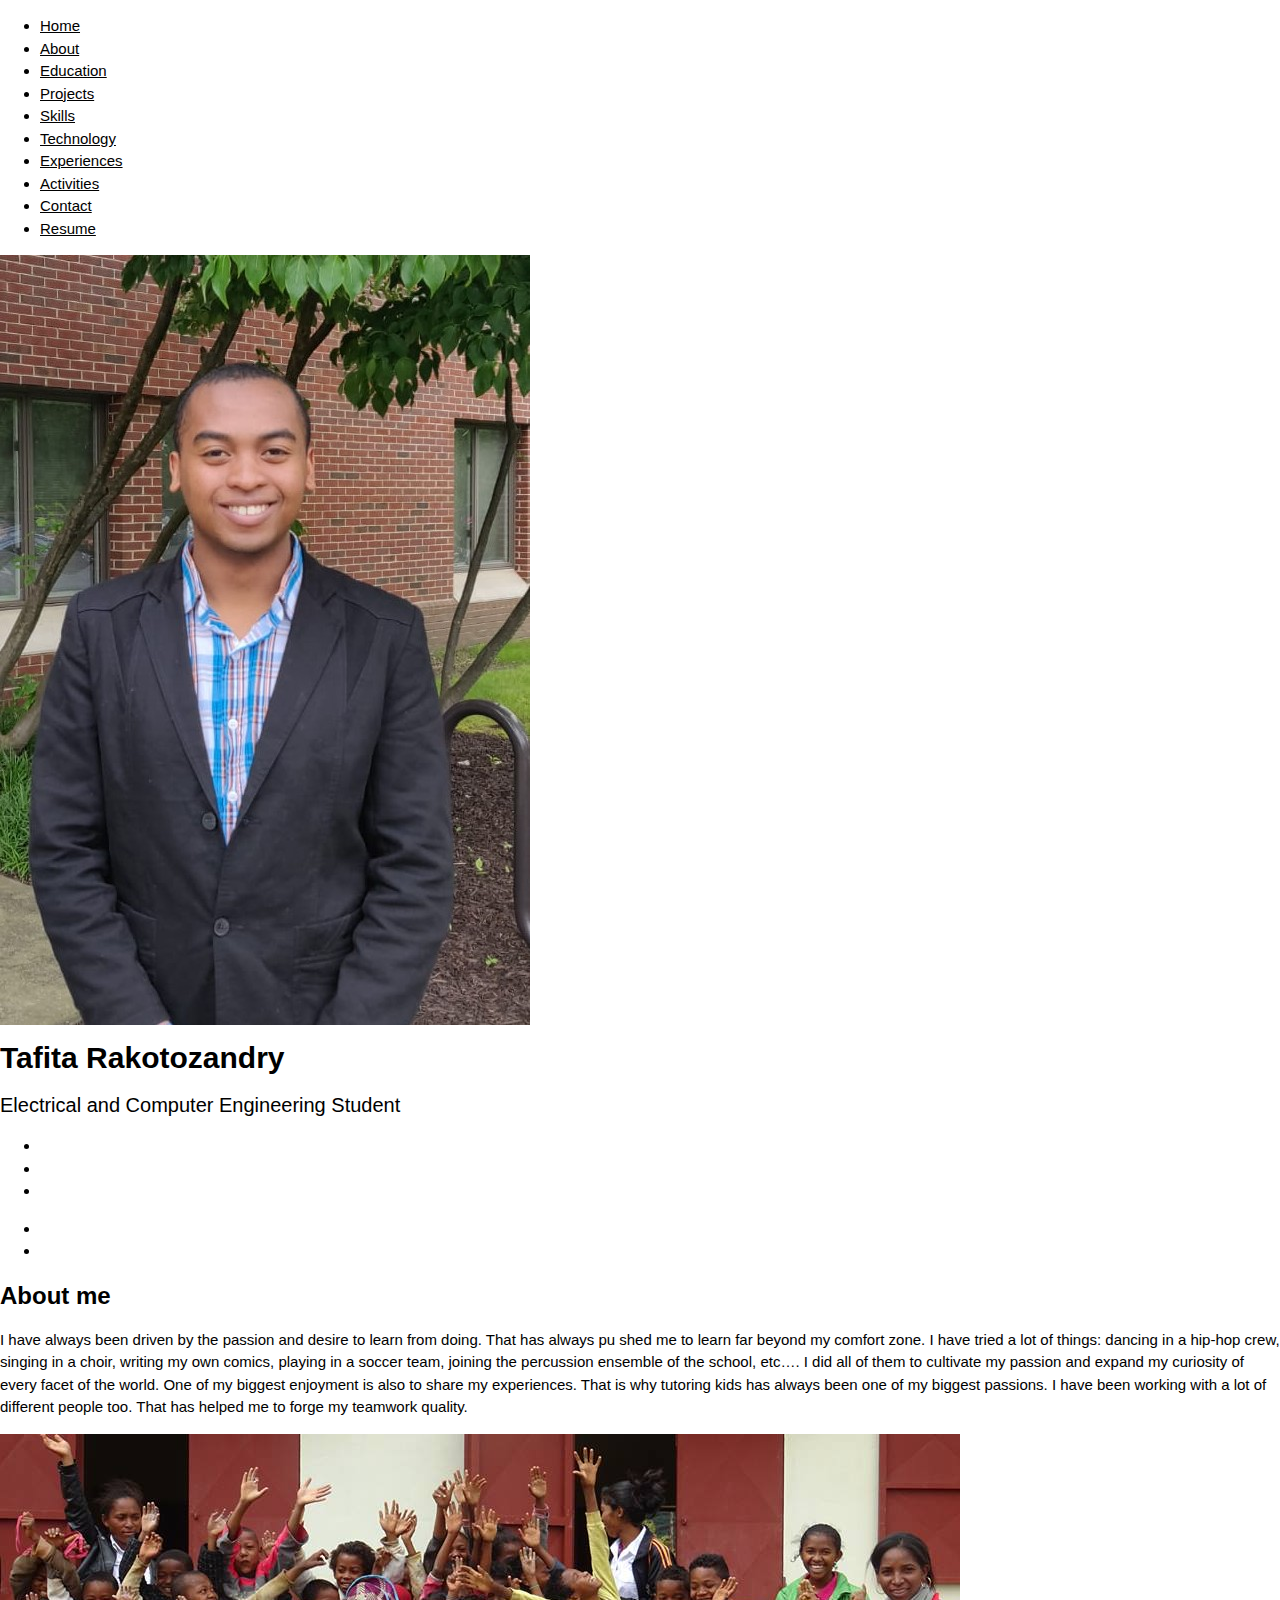
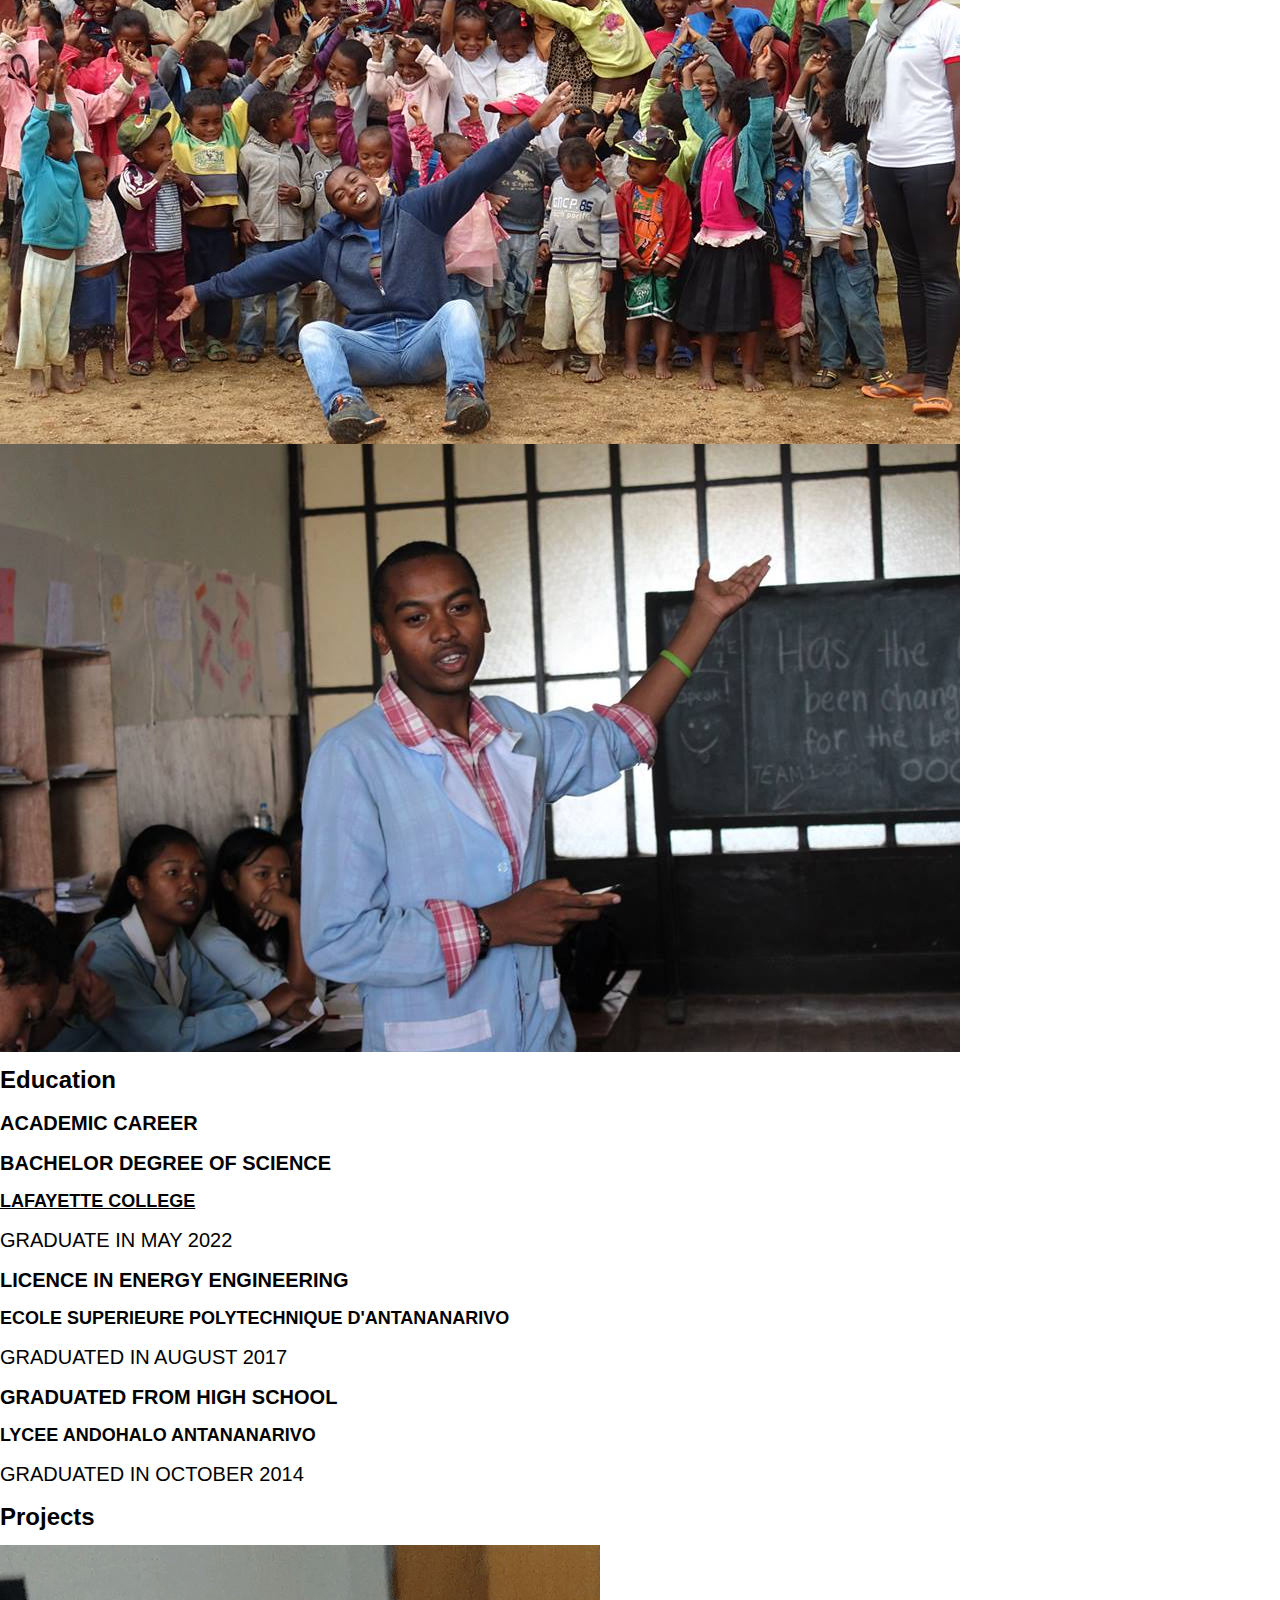
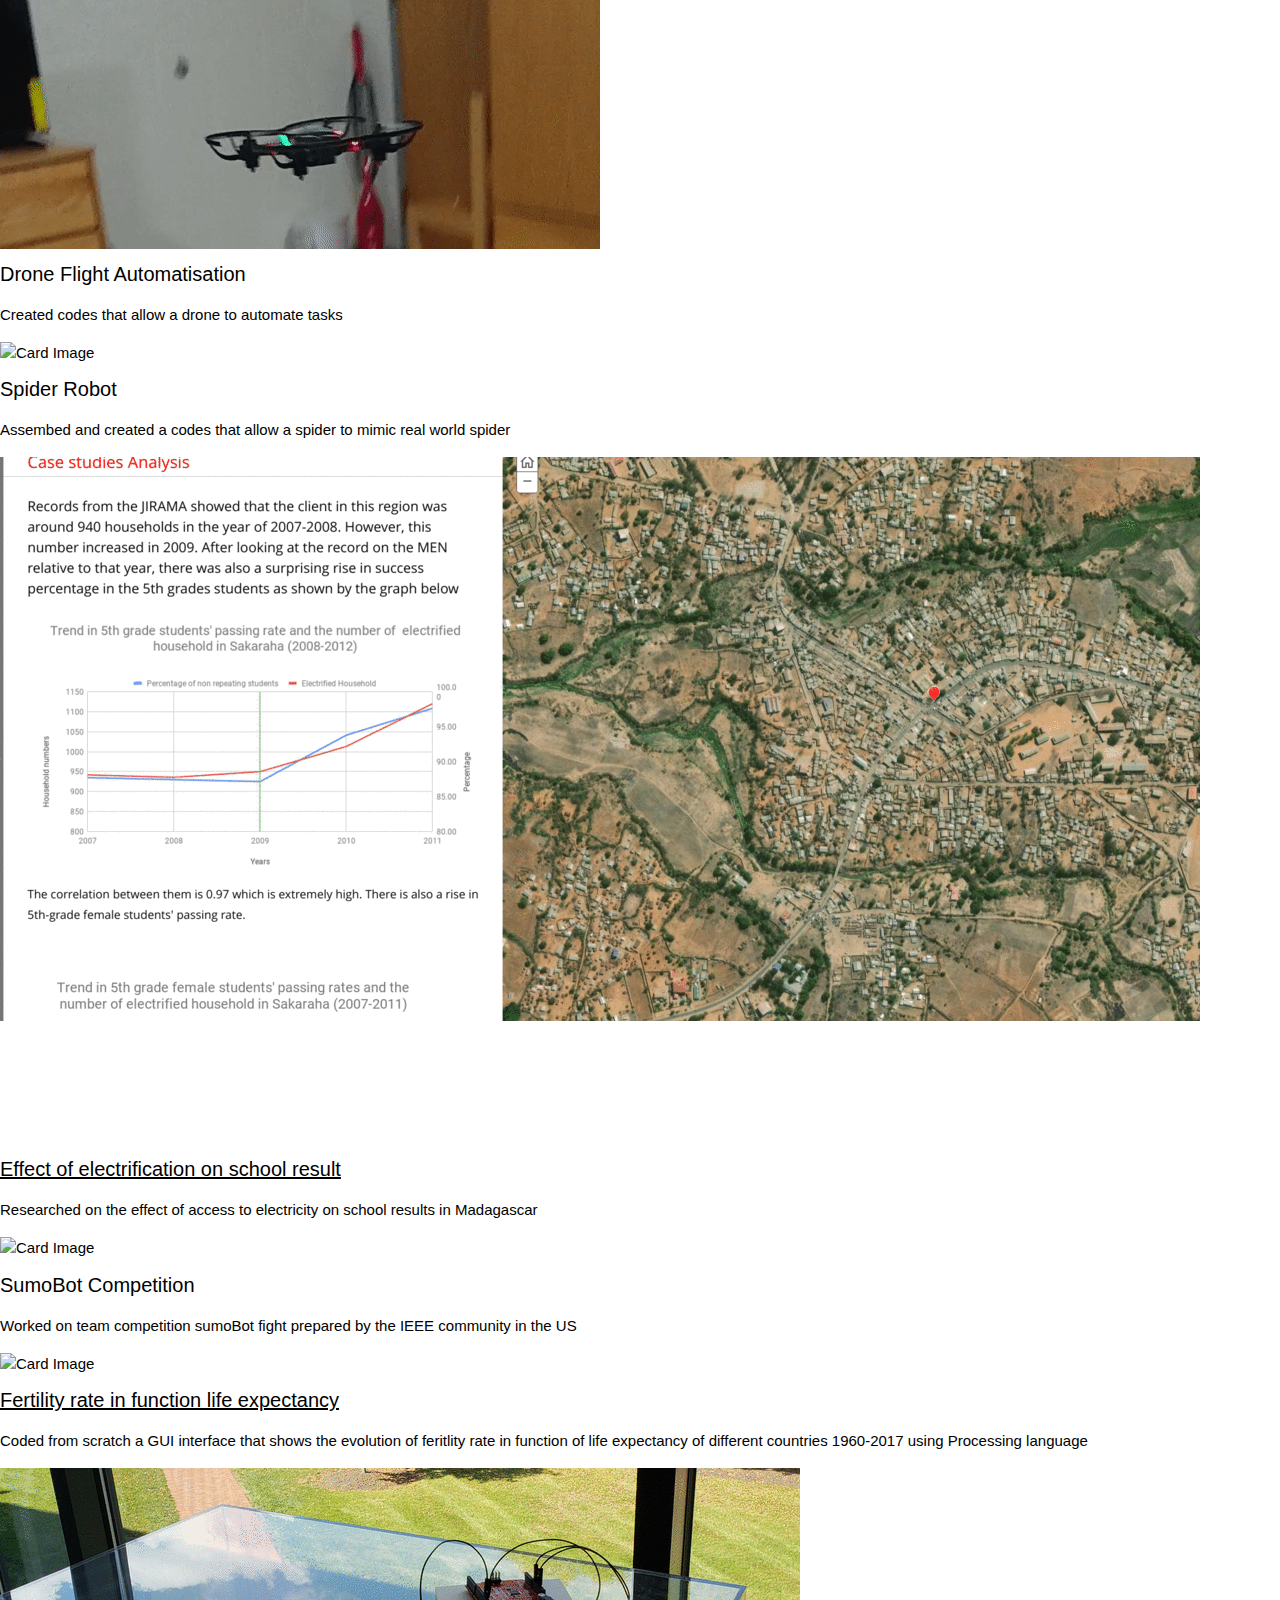
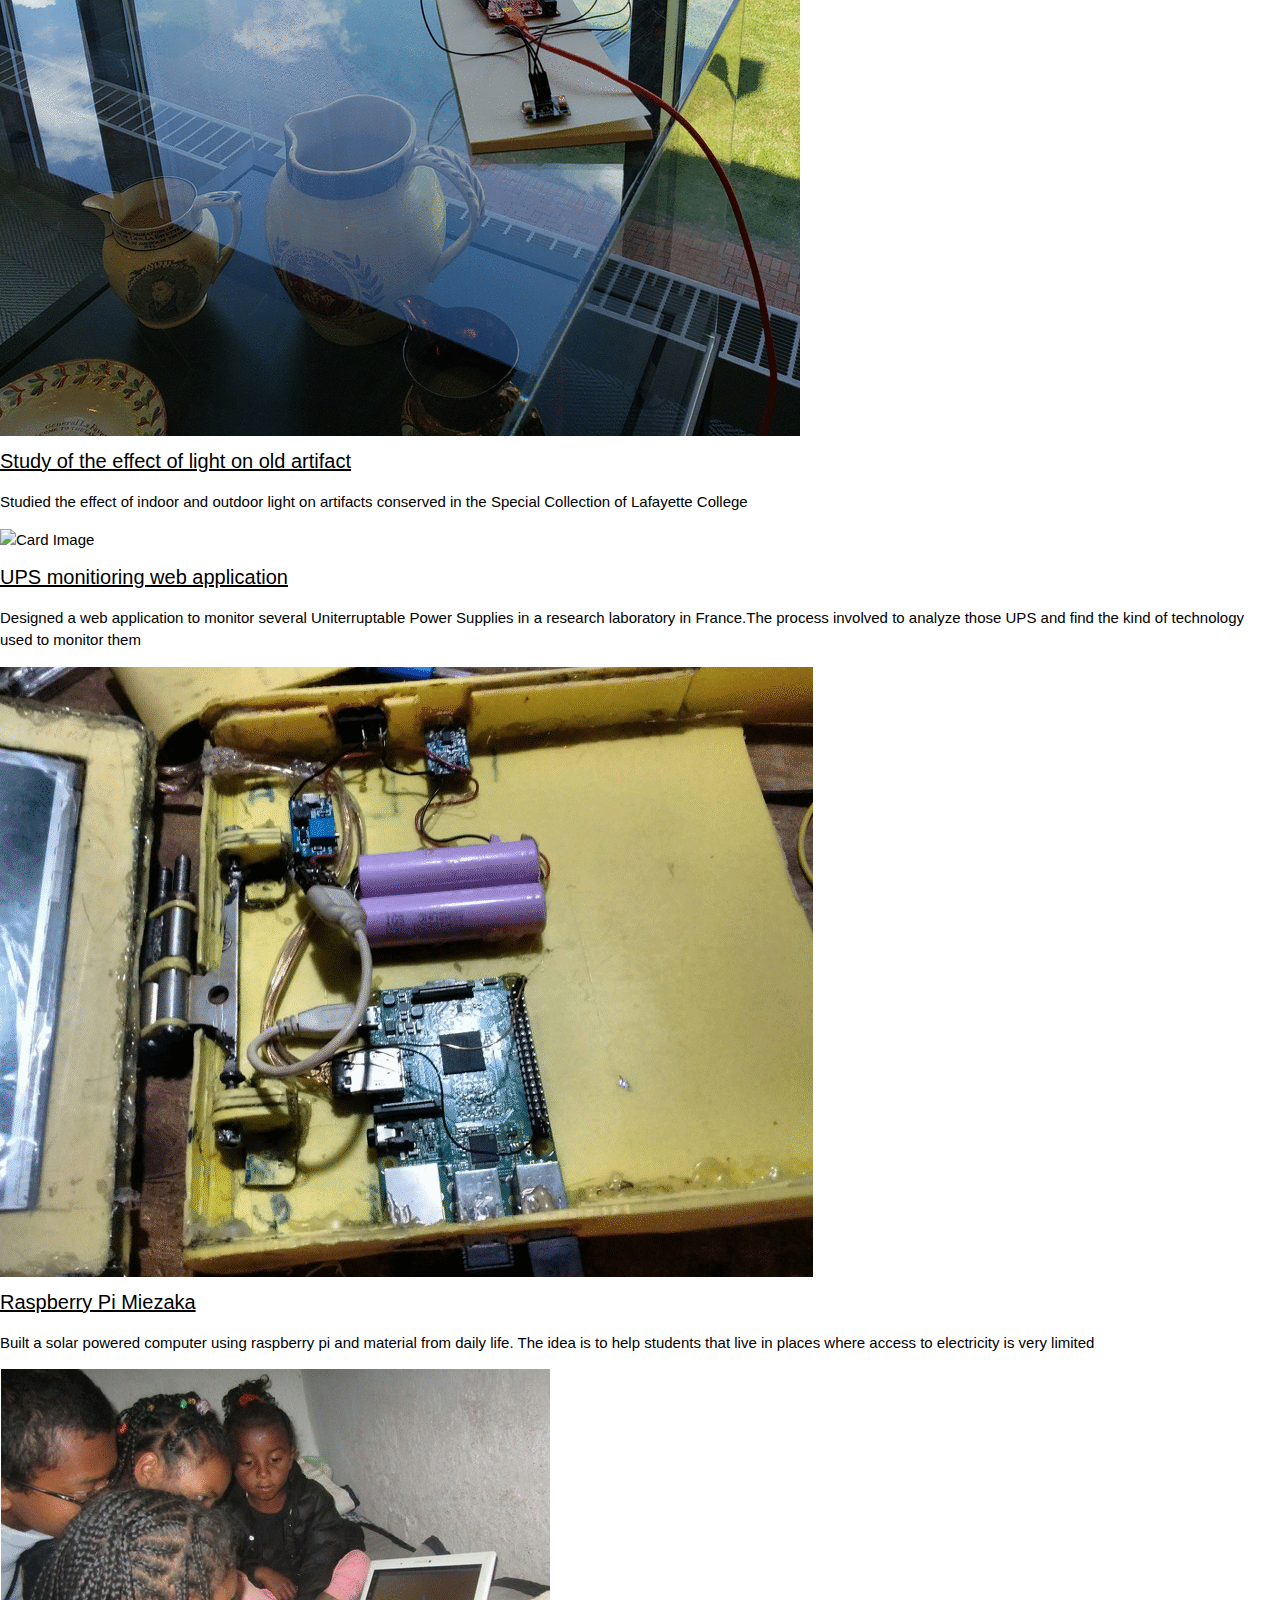
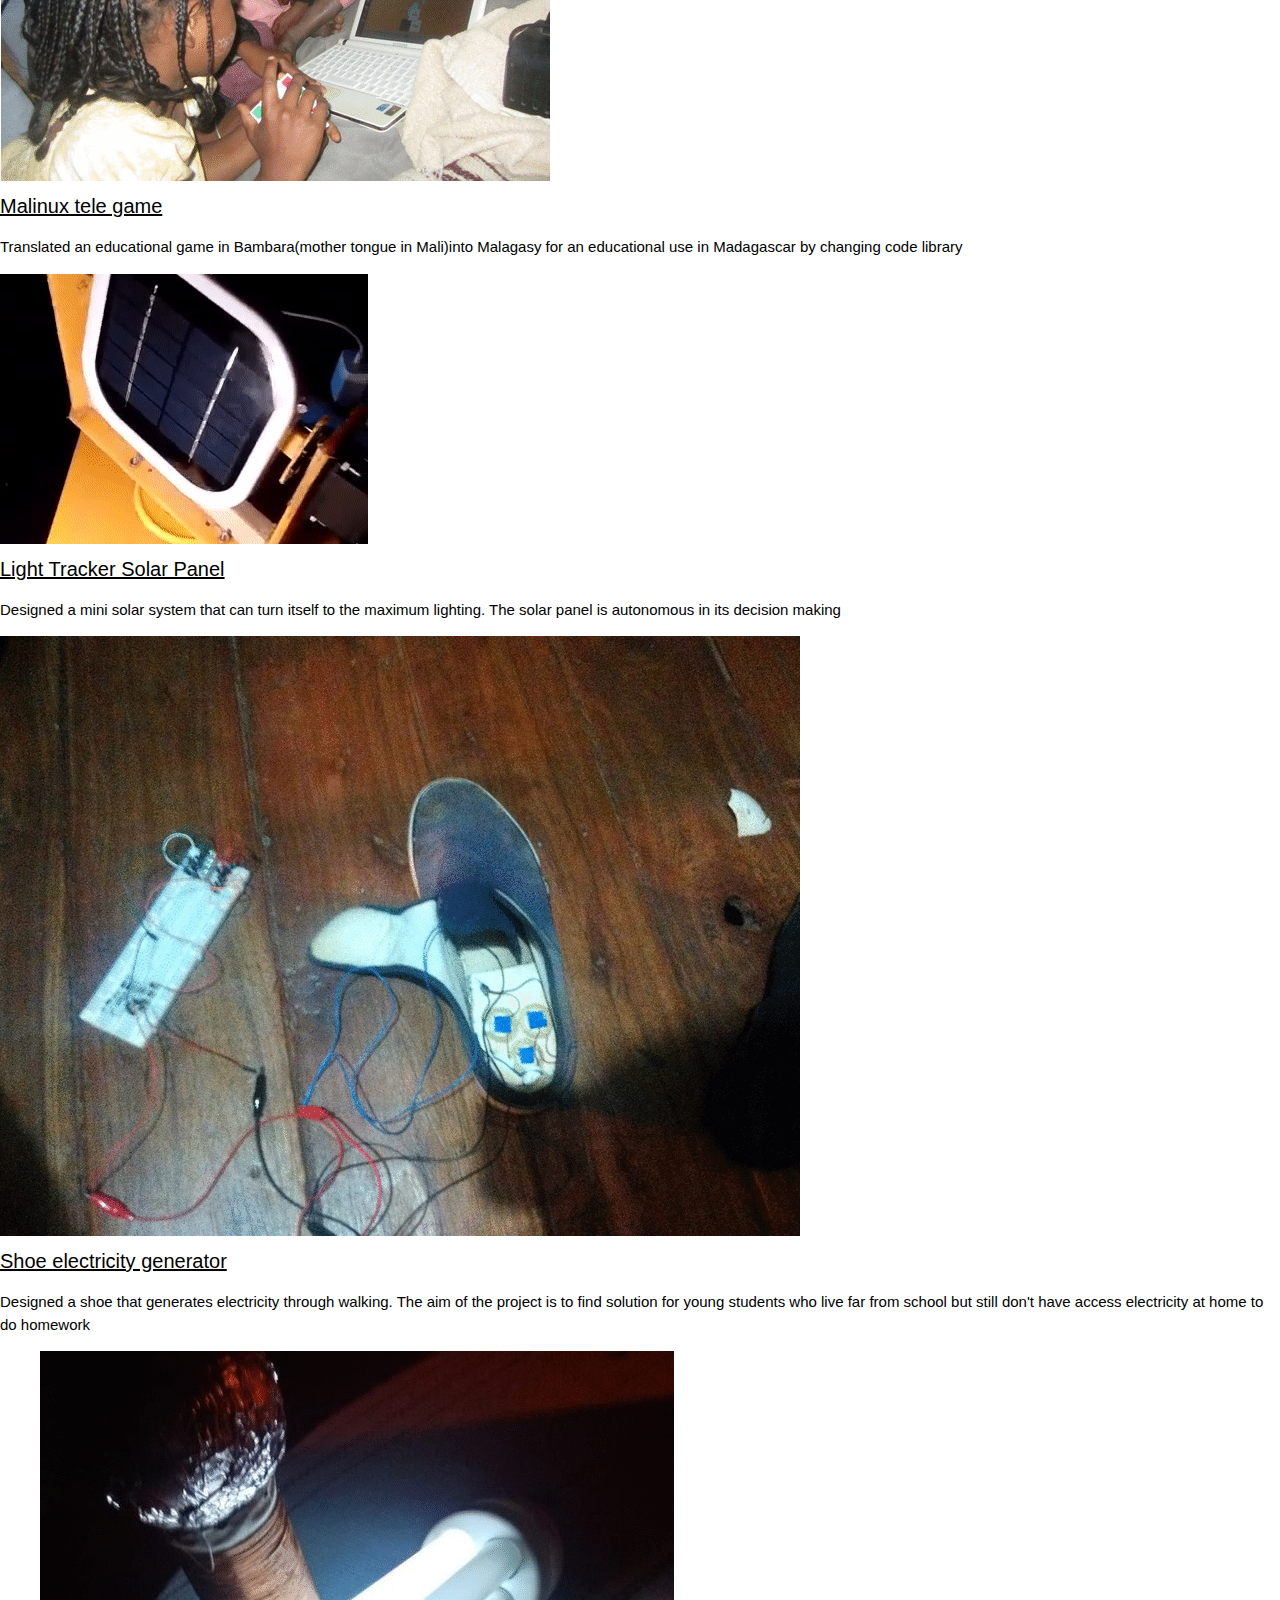
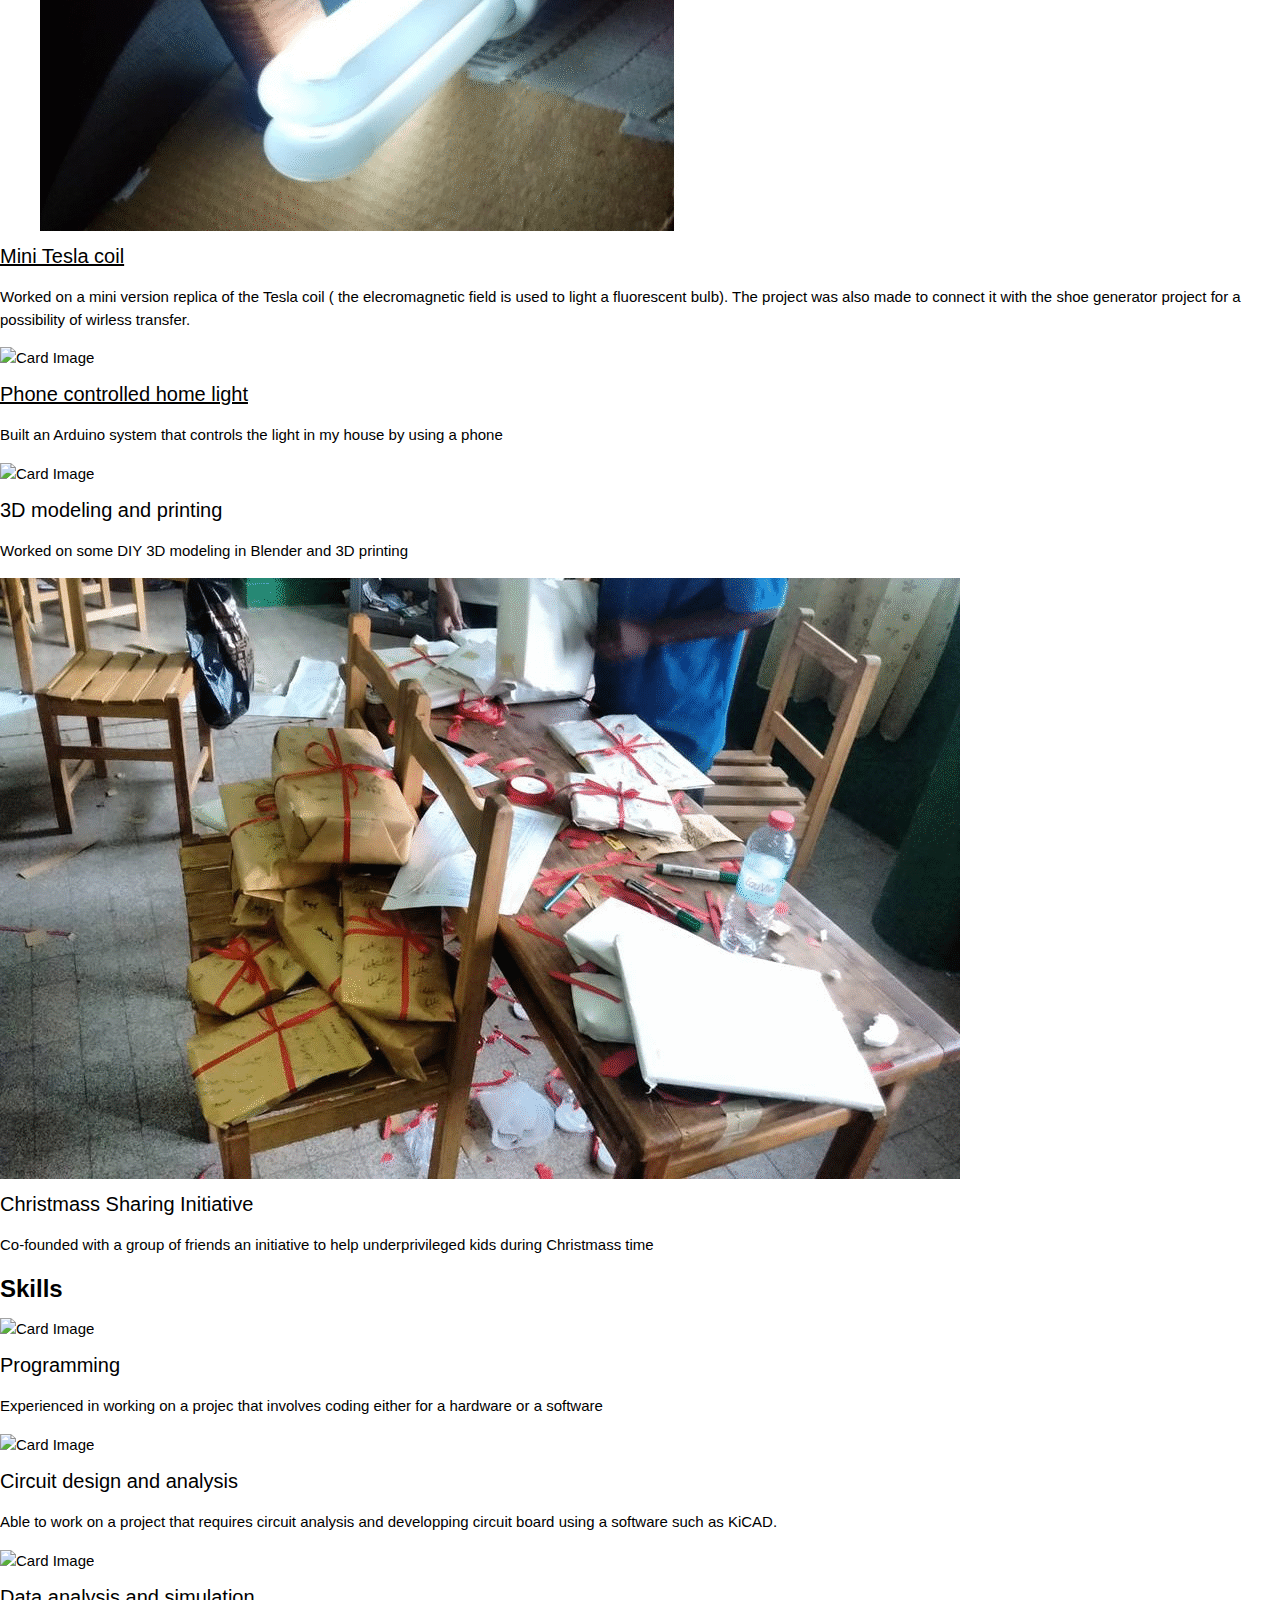
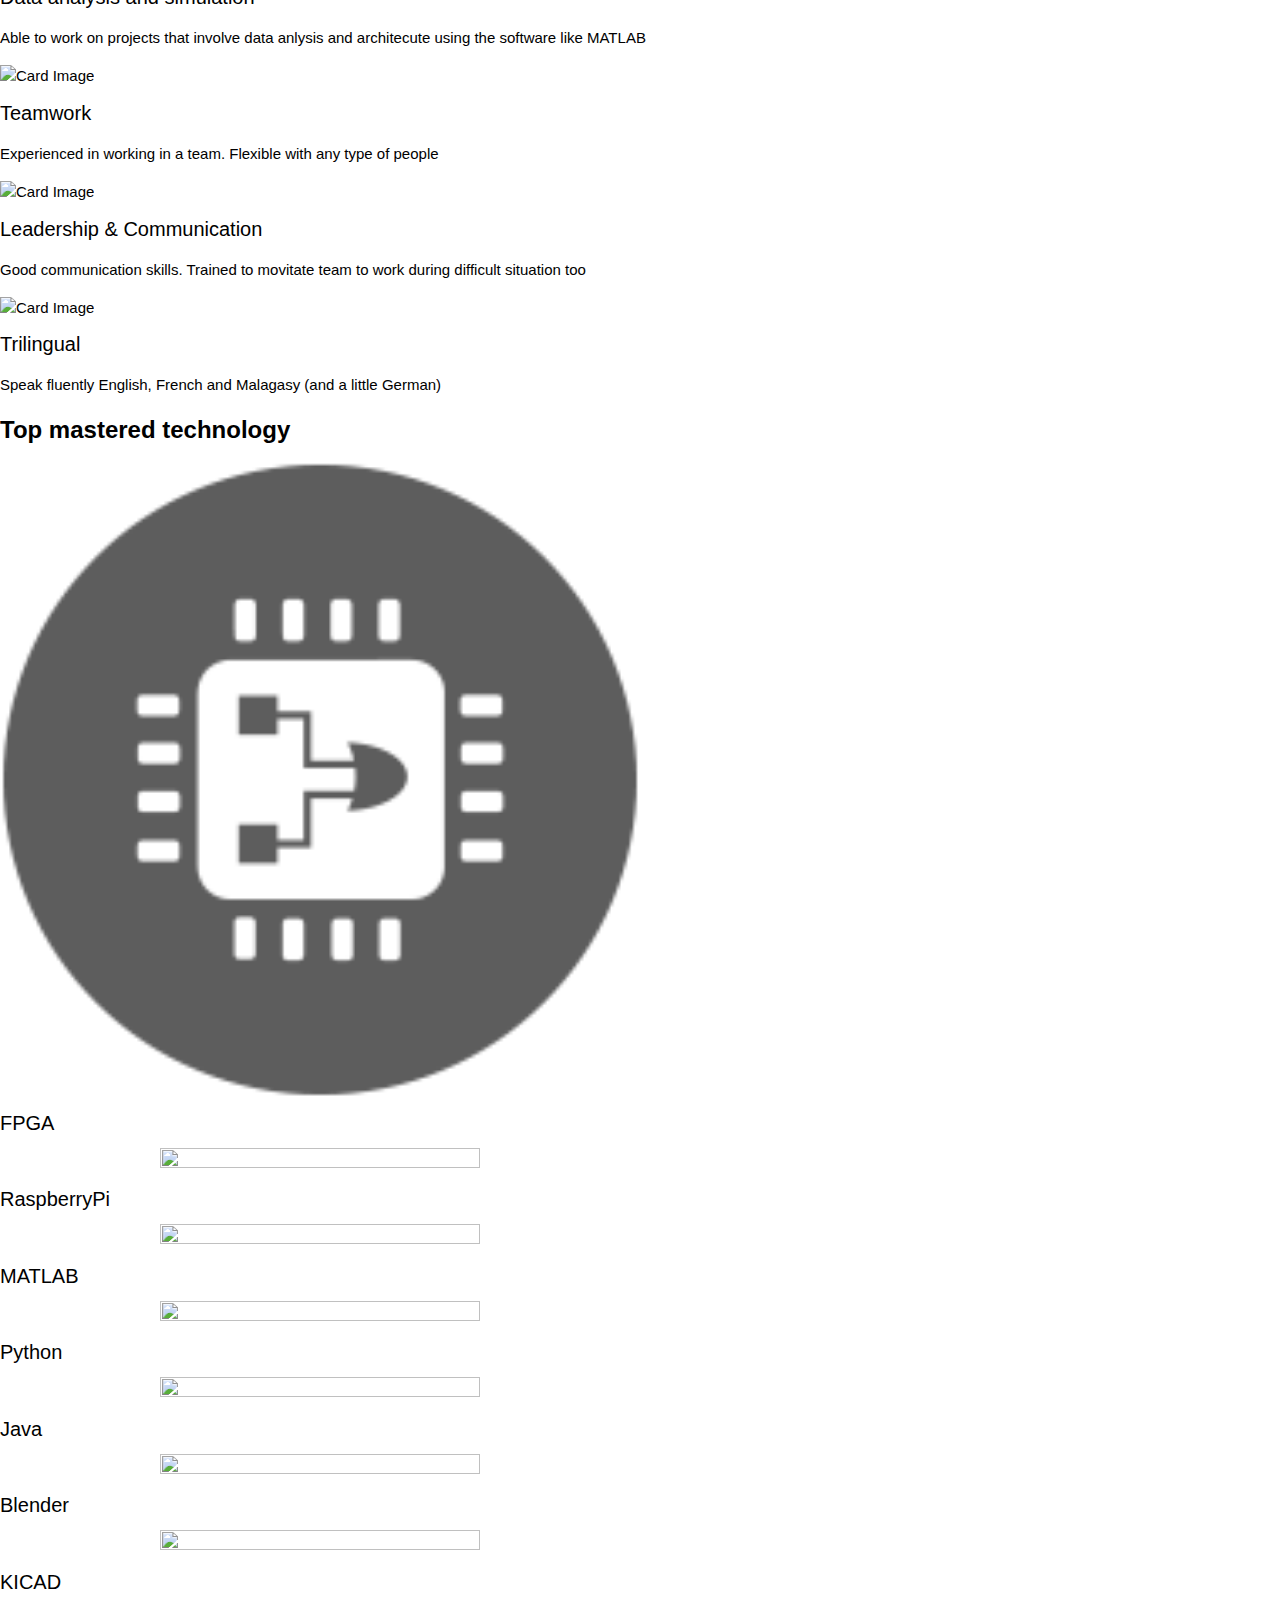
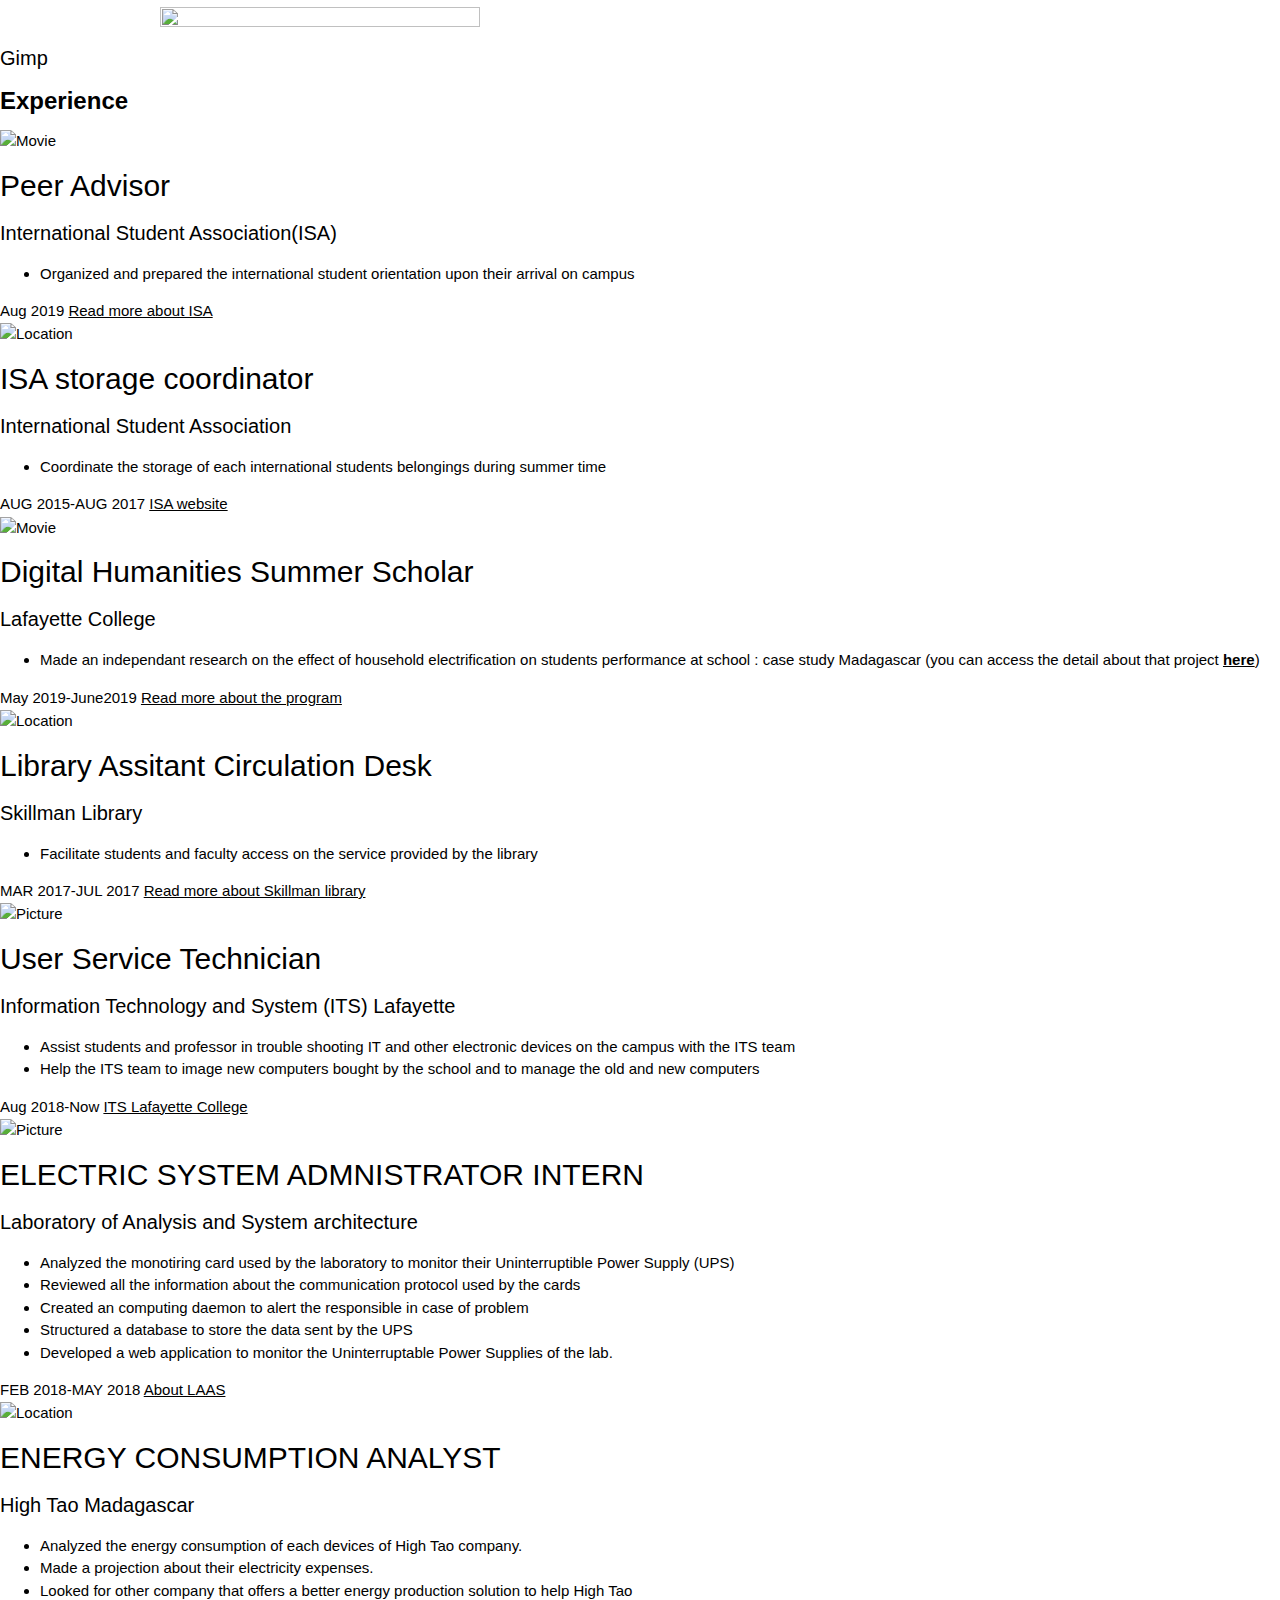
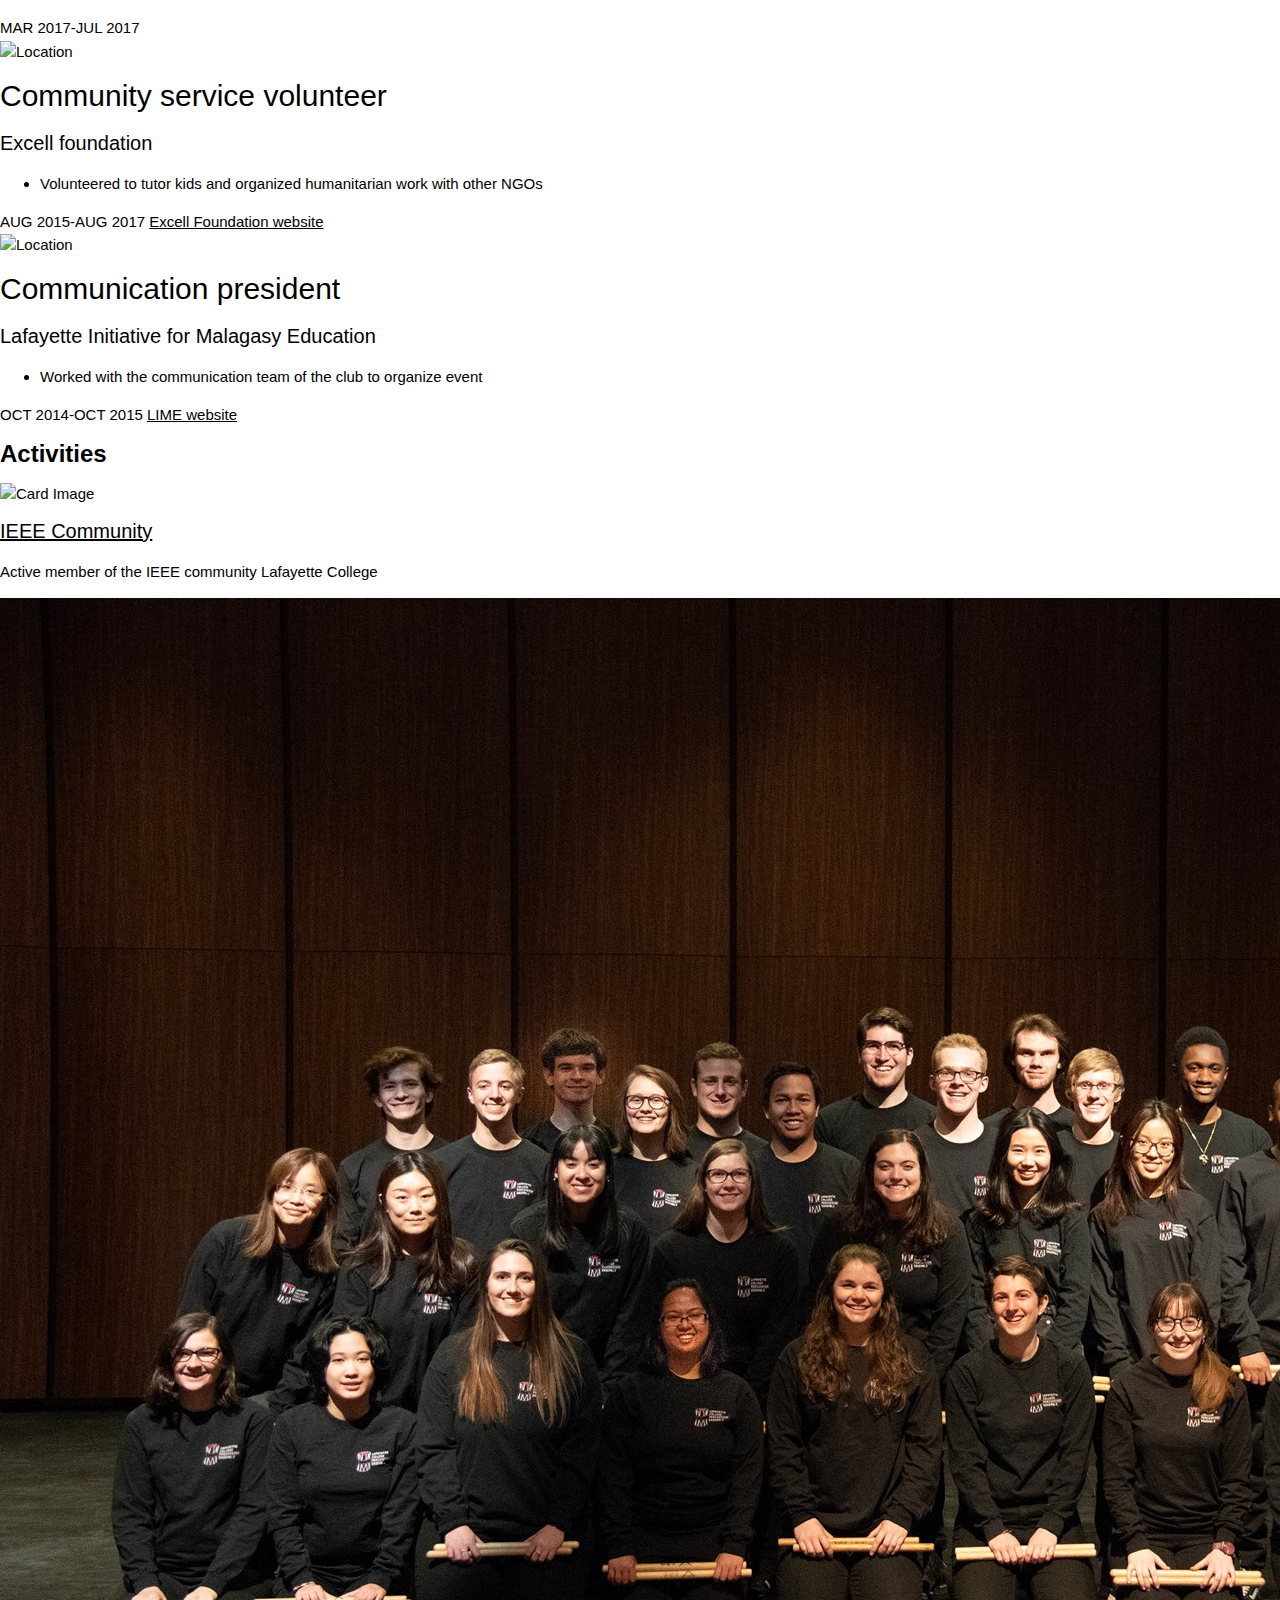
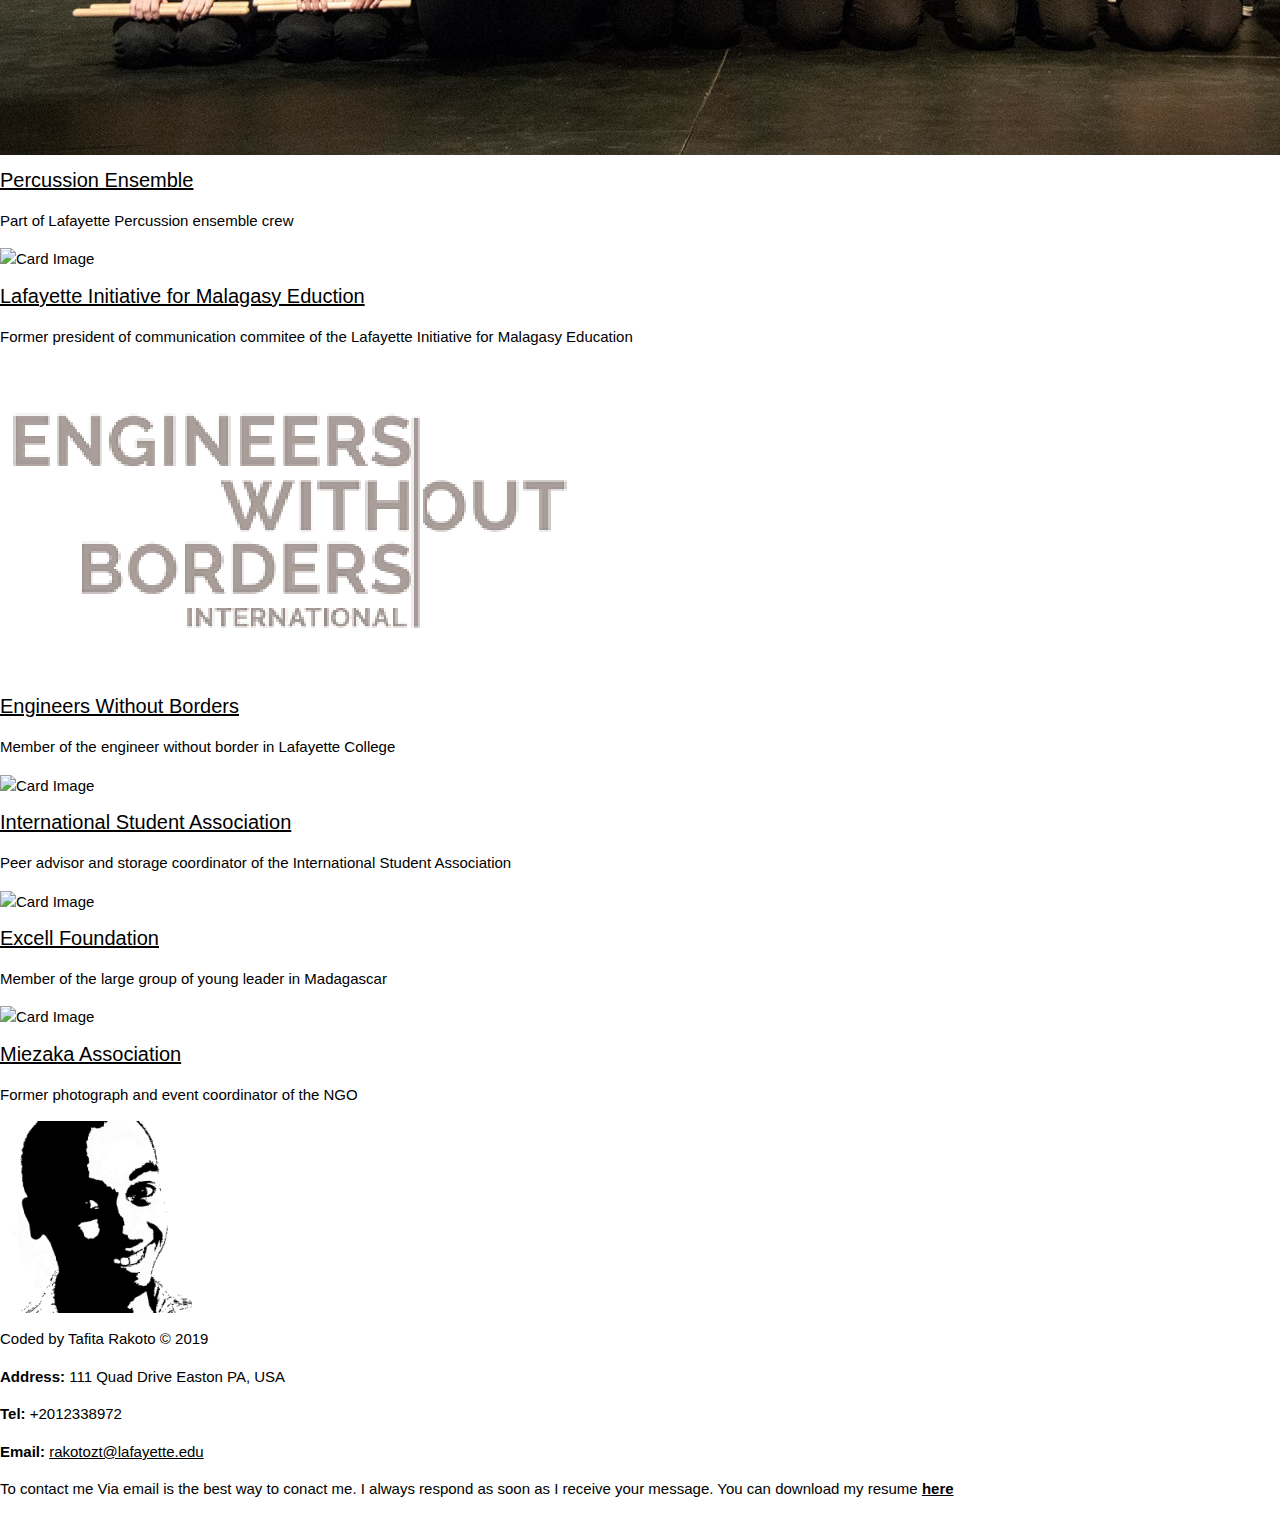
==== commit 778d9791: "Add files via upload" ====
--- a/index.html
+++ b/index.html
@@ -91,7 +91,7 @@
 						</ul>
 
 						<ul class="social-icons">
-							<li><a href="https://www.linkedin.com/in/tafita-rakotozandry-88693a179/"><i class="ion-social-linkedin"></i></a></li>
+							<li><a href="https://www.linkedin.com/in/tafita-rakotozandry-88693a179/" target="_blank"><i class="ion-social-linkedin"></i></a></li>
 							<li><a href="mailto:rakotozt@lafayette.edu"><i class="ion-android-send"></i></a></li>
 						</ul>
 
@@ -113,11 +113,9 @@
 						</div>
 					</div><!-- col-sm-4 -->
 					<div class="col-sm-8">
-						<p class="margin-b-50">I have always been driven by the passion and the desire of learning from doing. That has always pushed me to learn far beyond my comfort zone. I have tried a lot of thing: dancing in a hip-hop crew, singing in a
-							choir, writing my own comics,
-							playing in a soccer team, joining the percussion ensemble of the school, etc…. I did all of them to cultivate my passion and expand my curiosity of every facet of the world. One of my biggest enjoyement is to share and network to
-							people.
-							That is why kids tutoring has always been one of my biggest passion. I have been working with a lot of different people too. That has helped me to forge my teamwork quality.
+						<p class="margin-b-50">
+							I have always been driven by the passion and desire to learn from doing. That has always pu
+							shed me to learn far beyond my comfort zone. I have tried a lot of things: dancing in a hip-hop crew, singing in a choir, writing my own comics, playing in a soccer team, joining the percussion ensemble of the school, etc…. I did all of them to cultivate my passion and expand my curiosity of every facet of the world. One of my biggest enjoyment is also to share my experiences. That is why tutoring kids has always been one of my biggest passions. I have been working with a lot of different people too. That has helped me to forge my teamwork quality.
 
 						</p>
 						<div class="row">
@@ -157,7 +155,7 @@
 							<div class="education margin-b-50">
 								<h4><b>LICENCE IN ENERGY ENGINEERING </b></h4>
 								<h5 class="font-blue"><b>ECOLE SUPERIEURE POLYTECHNIQUE D'ANTANANARIVO</b></h5>
-								<h4 class="font-lite-black margin-t-10">GRADUATED IN MAY 2015</h4>
+								<h4 class="font-lite-black margin-t-10">GRADUATED IN AUGUST 2017</h4>
 
 							</div><!-- education -->
 
@@ -197,7 +195,7 @@
 							<img src="images/codrone.gif" alt="Card Image" class="card-img-top">
 
 							<div class="card-body">
-								<h4><a href="#">Drone Flight Automatisation</a></h4>
+								<h4>Drone Flight Automatisation</h4>
 								<p class="text-muted card-text">Created codes that allow a drone to automate tasks</p>
 							</div>
 						</div>
@@ -209,7 +207,7 @@
 							<img src="images/quadruped.gif" alt="Card Image" class="card-img-top">
 
 							<div class="card-body">
-								<h4><a href="#">Spider Robot</a></h4>
+								<h4>Spider Robot</h4>
 								<p class="text-muted card-text">Assembed and created a codes that allow a spider to mimic real world spider</p>
 							</div>
 						</div>
@@ -221,7 +219,7 @@
 							<img src="images/research.gif" alt="Card Image" class="card-img-top">
 
 							<div class="card-body">
-								<h4><a href="#">Effect of electrification on school result</a></h4>
+								<h4><a href="http://lafayette.maps.arcgis.com/apps/Cascade/index.html?appid=68cd28d45c2b4a1f82071caed9d18c15" target="_blank">Effect of electrification on school result</a></h4>
 								<p class="text-muted card-text">Researched on the effect of access to electricity on school results in Madagascar</p>
 							</div>
 						</div>
@@ -233,7 +231,7 @@
 							<img src="images/sumo.gif" alt="Card Image" class="card-img-top">
 
 							<div class="card-body">
-								<h4><a href="#">SumoBot Competition</a></h4>
+								<h4>SumoBot Competition</h4>
 								<p class="text-muted card-text">Worked on team competition sumoBot fight prepared by the IEEE community in the US</p>
 							</div>
 						</div>
@@ -245,7 +243,7 @@
 							<img src="images/fertility.gif" alt="Card Image" class="card-img-top">
 
 							<div class="card-body">
-								<h4><a href="#">Fertility rate in function life expectancy</a></h4>
+								<h4><a href="https://www.openprocessing.org/sketch/744126"target="_blank">Fertility rate in function life expectancy</a></h4>
 								<p class="text-muted card-text">Coded from scratch a GUI interface that shows the evolution of feritlity rate in function of life expectancy of different countries 1960-2017 using Processing language</p>
 							</div>
 						</div>
@@ -257,11 +255,24 @@
 							<img src="images/artifact.gif" alt="Card Image" class="card-img-top">
 
 							<div class="card-body">
-								<h4><a href="lightEffect.pdf">Study of the effect of light on old artifact</a></h4>
+								<h4><a href="lightEffect.pdf" target="_blank">Study of the effect of light on old artifact</a></h4>
 								<p class="text-muted card-text">Studied the effect of indoor and outdoor light on artifacts conserved in the Special Collection of Lafayette College</p>
 							</div>
 						</div>
 					</div>
+
+					<!-- LAAS intenrship -->
+					<div class="col-md-6 col-lg-4">
+						<div class="card border-0 transform-on-hover">
+
+							<img src="images/laas.gif" alt="Card Image" class="card-img-top">
+
+							<div class="card-body">
+								<h4><a href="https://hal.laas.fr/hal-01811022/document" target="_blank">UPS monitioring web application</a></h4>
+								<p class="text-muted card-text">Designed a web application to monitor several Uniterruptable Power Supplies in a research laboratory in France.The process involved to analyze those UPS and find the kind of technology used to monitor them</p>
+							</div>
+						</div>
+					</div>
 					<!-- Raspberry Pi Miezaka -->
 					<div class="col-md-6 col-lg-4">
 
@@ -270,8 +281,8 @@
 							<img src="images/miezaka.gif" alt="Card Image" class="card-img-top">
 
 							<div class="card-body">
-								<h4><a href="https://sites.lafayette.edu/rakotozt/2019/01/19/raspberry-pi-miezaka/">Raspberry Pi Miezaka</a></h4>
-								<p class="text-muted card-text">Built a solar powered computer using raspberry pi and material from daily life</p>
+								<h4><a href="https://sites.lafayette.edu/rakotozt/2019/01/19/raspberry-pi-miezaka/" target="_blank">Raspberry Pi Miezaka</a></h4>
+								<p class="text-muted card-text">Built a solar powered computer using raspberry pi and material from daily life. The idea is to help students that live in places where access to electricity is very limited</p>
 							</div>
 						</div>
 
@@ -283,7 +294,7 @@
 							<img src="images/malinux.gif" alt="Card Image" class="card-img-top">
 
 							<div class="card-body">
-								<h4><a href="https://sites.lafayette.edu/rakotozt/2019/01/19/raspberry-pi-miezaka/">Malinux tele game </a></h4>
+								<h4><a href="https://sites.lafayette.edu/rakotozt/2019/01/19/raspberry-pi-miezaka/" target="_blank">Malinux tele game </a></h4>
 								<p class="text-muted card-text">Translated an educational game in Bambara(mother tongue in Mali)into Malagasy for an educational use in Madagascar by changing code library</p>
 							</div>
 						</div>
@@ -295,7 +306,7 @@
 							<img src="images/solar.gif" alt="Card Image" class="card-img-top">
 
 							<div class="card-body">
-								<h4><a href="https://sites.lafayette.edu/rakotozt/2018/12/27/solar-tracker-project/">Light Tracker Solar Panel</a></h4>
+								<h4><a href="https://sites.lafayette.edu/rakotozt/2018/12/27/solar-tracker-project/" target="_blank">Light Tracker Solar Panel</a></h4>
 								<p class="text-muted card-text">Designed a mini solar system that can turn itself to the maximum lighting. The solar panel is autonomous in its decision making</p>
 							</div>
 						</div>
@@ -307,8 +318,8 @@
 							<img src="images/shoe.gif" alt="Card Image" class="card-img-top">
 
 							<div class="card-body">
-								<h4><a href="https://sites.lafayette.edu/rakotozt/2018/12/27/power-generation/">Shoe electricity generator</a></h4>
-								<p class="text-muted card-text">Designed a shoe that generates electricity through walking</p>
+								<h4><a href="https://sites.lafayette.edu/rakotozt/2018/12/27/power-generation/" target="_blank">Shoe electricity generator</a></h4>
+								<p class="text-muted card-text">Designed a shoe that generates electricity through walking. The aim of the project is to find solution for young students who live far from school but still don't have access electricity at home to do homework</p>
 							</div>
 						</div>
 					</div>
@@ -319,8 +330,8 @@
 							<img src="images/tesla.gif" alt="Card Image" class="card-img-top">
 
 							<div class="card-body">
-								<h4><a href="https://sites.lafayette.edu/rakotozt/2018/12/27/jedi-tafita/">Mini Tesla coil</a></h4>
-								<p class="text-muted card-text">Worked on a mini version replica of the Tesla coil ( the elecromagnetic field is used to light a fluorescent bulb)</p>
+								<h4><a href="https://sites.lafayette.edu/rakotozt/2018/12/27/jedi-tafita/" target="_blank">Mini Tesla coil</a></h4>
+								<p class="text-muted card-text">Worked on a mini version replica of the Tesla coil ( the elecromagnetic field is used to light a fluorescent bulb). The project was also made to connect it with the shoe generator project for a possibility of wirless transfer. </p>
 							</div>
 						</div>
 					</div>
@@ -347,7 +358,7 @@
 							<img src="images/blender.gif" alt="Card Image" class="card-img-top">
 
 							<div class="card-body">
-								<h4><a href="#">3D modeling and printing</a></h4>
+								<h4>3D modeling and printing</h4>
 								<p class="text-muted card-text">Worked on some DIY 3D modeling in Blender and 3D printing </p>
 							</div>
 						</div>
@@ -359,7 +370,7 @@
 							<img src="images/christmass.gif" alt="Card Image" class="card-img-top">
 
 							<div class="card-body">
-								<h4><a href="#">Christmass Sharing Initiative</a></h4>
+								<h4>Christmass Sharing Initiative</h4>
 								<p class="text-muted card-text">Co-founded with a group of friends an initiative to help underprivileged kids during Christmass time</p>
 							</div>
 						</div>
@@ -390,8 +401,8 @@
 							<img src="images/coding.gif" alt="Card Image" class="card-img-top">
 
 							<div class="card-body">
-								<h4><a href="#">Programming</a></h4>
-								<p class="text-muted card-text">Able to work on project involving programming either for a hardware part or the software part</p>
+								<h4>Programming</h4>
+								<p class="text-muted card-text">Experienced in working on a projec that involves coding either for a hardware  or a software</p>
 							</div>
 						</div>
 					</div>
@@ -401,8 +412,8 @@
 							<img src="images/circuit.gif" alt="Card Image" class="card-img-top">
 
 							<div class="card-body">
-								<h4><a href="#">Circuit design and analysis</a></h4>
-								<p class="text-muted card-text">Experienced in circuit analysis and developping using the KiCAD software.</p>
+								<h4>Circuit design and analysis</h4>
+								<p class="text-muted card-text">Able to work on a project that requires circuit analysis and developping circuit board using a software such as KiCAD.</p>
 							</div>
 						</div>
 					</div>
@@ -414,8 +425,8 @@
 
 
 							<div class="card-body">
-								<h4><a href="#">Data analysis and simulation</a></h4>
-								<p class="text-muted card-text">Able to work on working project involving data anlysis and architecute using the software like MATLAB</p>
+								<h4>Data analysis and simulation</h4>
+								<p class="text-muted card-text">Able to work on projects that involve data anlysis and architecute using the software like MATLAB</p>
 							</div>
 						</div>
 					</div>
@@ -425,7 +436,7 @@
 							<img src="images/teamwork.gif" alt="Card Image" class="card-img-top">
 
 							<div class="card-body">
-								<h4><a href="#">Teamwork</a></h4>
+								<h4>Teamwork</h4>
 								<p class="text-muted card-text">Experienced in working in a team. Flexible with any type of people </p>
 							</div>
 						</div>
@@ -436,8 +447,8 @@
 							<img src="images/communication.gif" alt="Card Image" class="card-img-top">
 
 							<div class="card-body">
-								<h4><a href="#">Leadership & Communication</a></h4>
-								<p class="text-muted card-text">Good communication skills. Trained to handle difficult situation too</p>
+								<h4>Leadership & Communication</h4>
+								<p class="text-muted card-text">Good communication skills. Trained to movitate team to work during difficult situation too</p>
 							</div>
 						</div>
 					</div>
@@ -447,7 +458,7 @@
 							<img src="images/flag.gif" alt="Card Image" class="card-img-top">
 
 							<div class="card-body">
-								<h4><a href="#">Trilingual</a></h4>
+								<h4>Trilingual</h4>
 								<p class="text-muted card-text">Speak fluently English, French and Malagasy (and a little German)</p>
 							</div>
 						</div>
@@ -473,10 +484,10 @@
 					<div class="row">
 						<div class="col-sm-6 col-md-6 col-lg-3">
 							<div class="radial-prog-area margin-b-30">
-								<div class="radial-progress" data-prog-percent=".95">
+								<div class="radial-progress" data-prog-percent=".70">
 									<div></div>
-									<img id="tech-logo" src="icons/arduino.png" class="progress-title">
-									<h4 class="progress-tit">Arduino</h4>
+									<img id="tech-logo" src="icons/fpga.png" class="progress-title">
+									<h4 class="progress-tit">FPGA</h4>
 								</div>
 							</div><!-- radial-prog-area-->
 						</div><!-- col-sm-6-->
@@ -785,11 +796,12 @@
 							</p>
 
 							<div class="flex justify-between items-center">
-								<span class="cd-timeline__date">AUG 2015-AUG 2017</span>
+								<span class="cd-timeline__date">OCT 2014-OCT 2015</span>
 								<a href="https://sites.lafayette.edu/lime/" class="btn btn--subtle">LIME website</a>
 							</div>
 						</div> <!-- cd-timeline__content -->
 					</div> <!-- cd-timeline__block -->
+
 
 
 				</div>
@@ -818,7 +830,7 @@
 							<img src="images/iee.jpg" alt="Card Image" class="card-img-top">
 
 							<div class="card-body">
-								<h4><a href="https://www.ieee.org/">IEEE Community</a></h4>
+								<h4><a href="https://www.ieee.org/"target="_blank">IEEE Community</a></h4>
 								<p class="text-muted card-text">Active member of the IEEE community Lafayette College</p>
 							</div>
 						</div>
@@ -830,7 +842,7 @@
 							<img src="images/percussion.jpg" alt="Card Image" class="card-img-top">
 
 							<div class="card-body">
-								<h4><a href="https://music.lafayette.edu/performance/percussion-ensemble/">Percussion Ensemble</a></h4>
+								<h4><a href="https://music.lafayette.edu/performance/percussion-ensemble/"target="_blank">Percussion Ensemble</a></h4>
 								<p class="text-muted card-text">Part of Lafayette Percussion ensemble crew</p>
 							</div>
 						</div>
@@ -842,7 +854,7 @@
 							<img src="images/lime.jpg" alt="Card Image" class="card-img-top">
 
 							<div class="card-body">
-								<h4><a href="https://sites.lafayette.edu/lime/">Lafayette Initiative for Malagasy Eduction</a></h4>
+								<h4><a href="https://sites.lafayette.edu/lime/"target="_blank">Lafayette Initiative for Malagasy Eduction</a></h4>
 								<p class="text-muted card-text">Former president of communication commitee of the Lafayette Initiative for Malagasy Education</p>
 							</div>
 						</div>
@@ -859,6 +871,18 @@
 							</div>
 						</div>
 					</div>
+					<!--EWB -->
+					<div class="col-md-6 col-lg-4">
+						<div class="card border-0 transform-on-hover">
+
+							<img src="images/isa.jpg" alt="Card Image" class="card-img-top">
+
+							<div class="card-body">
+								<h4><a href="https://sites.lafayette.edu/isa/"target="_blank">International Student Association</a></h4>
+								<p class="text-muted card-text">Peer advisor and storage coordinator of the International Student Association</p>
+							</div>
+						</div>
+					</div>
 					<!--EXCELL -->
 					<div class="col-md-6 col-lg-4">
 						<div class="card border-0 transform-on-hover">
@@ -867,7 +891,7 @@
 
 
 							<div class="card-body">
-								<h4><a href="http://www.excellfoundation.us/about-us.html">Excell Foundation</a></h4>
+								<h4><a href="http://www.excellfoundation.us/about-us.html"target="_blank">Excell Foundation</a></h4>
 								<p class="text-muted card-text">Member of the large group of young leader in Madagascar</p>
 							</div>
 						</div>
@@ -879,7 +903,7 @@
 							<img src="images/miezaka_logo.jpg" alt="Card Image" class="card-img-top">
 
 							<div class="card-body">
-								<h4><a href="http://www.miezaka.org/">Miezaka Association</a></h4>
+								<h4><a href="http://www.miezaka.org/"target="_blank">Miezaka Association</a></h4>
 								<p class="text-muted card-text">Former photograph and event coordinator of the NGO</p>
 							</div>
 						</div>
